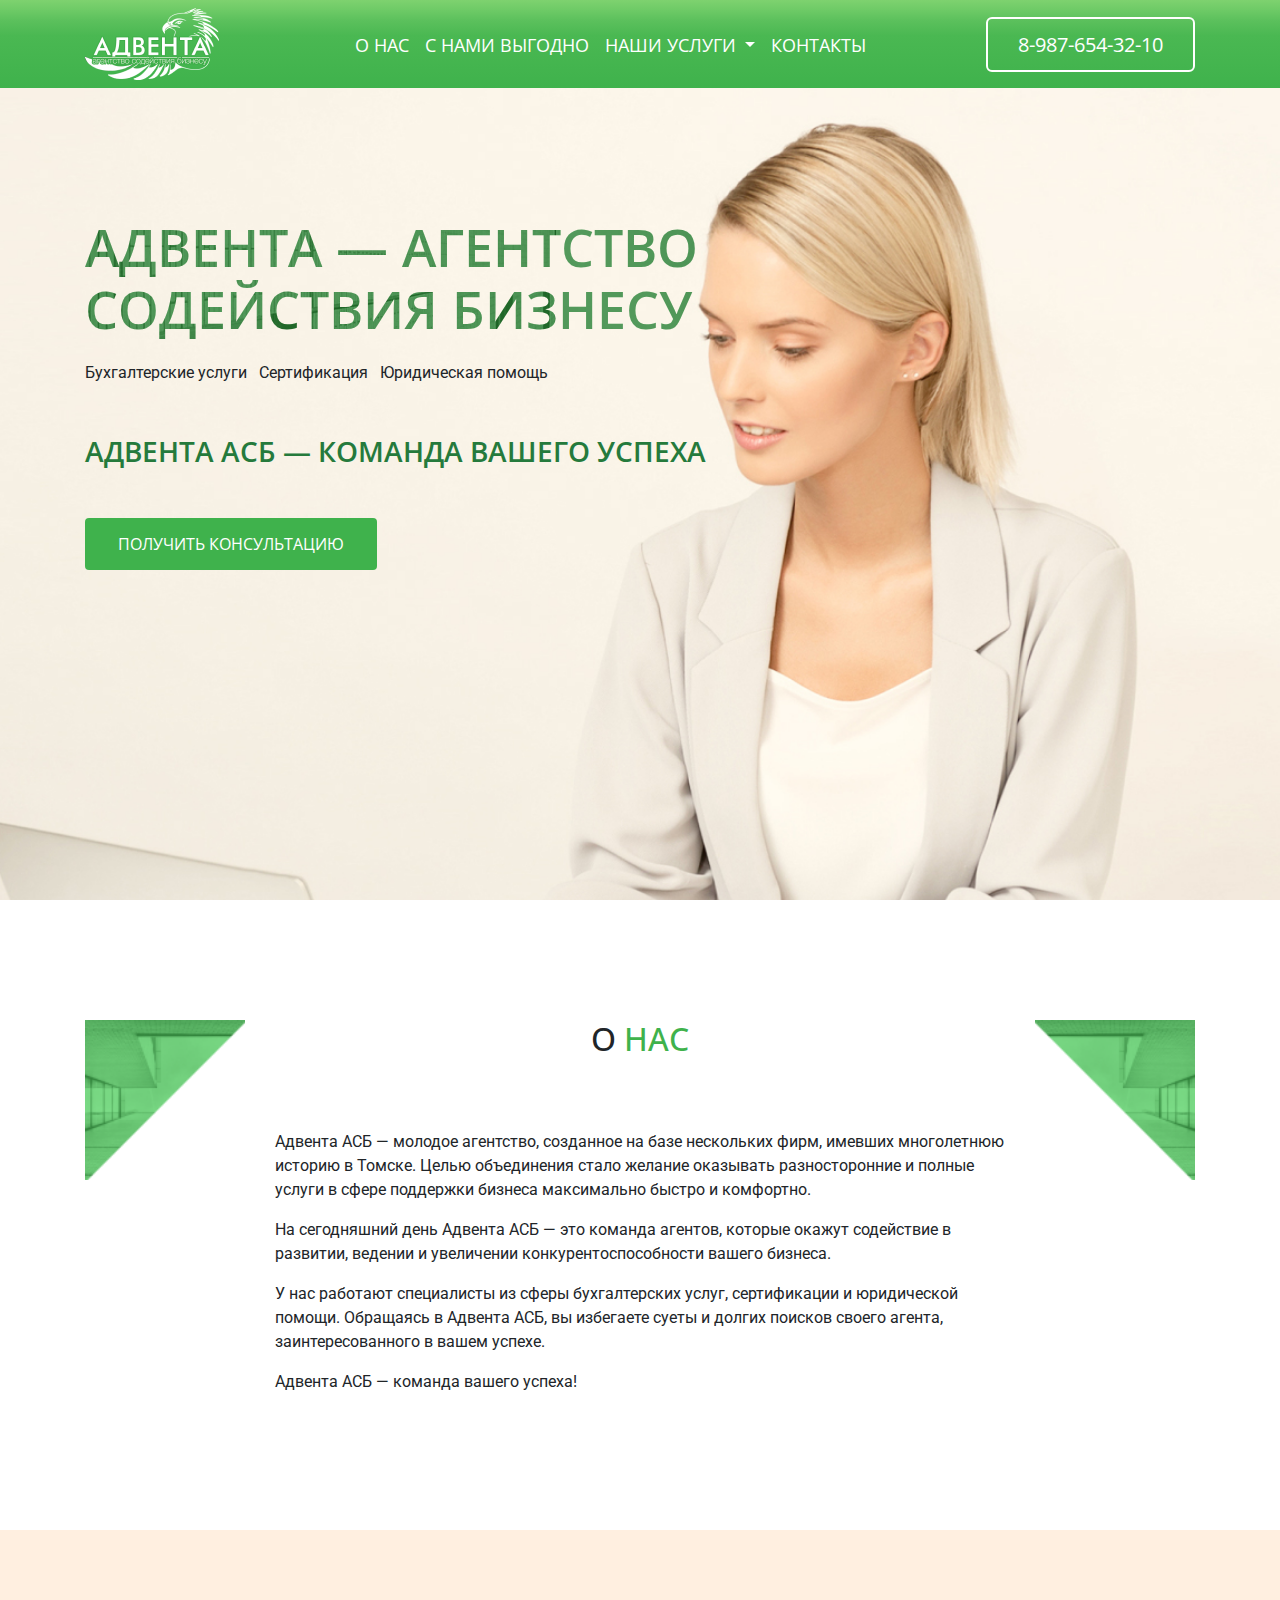
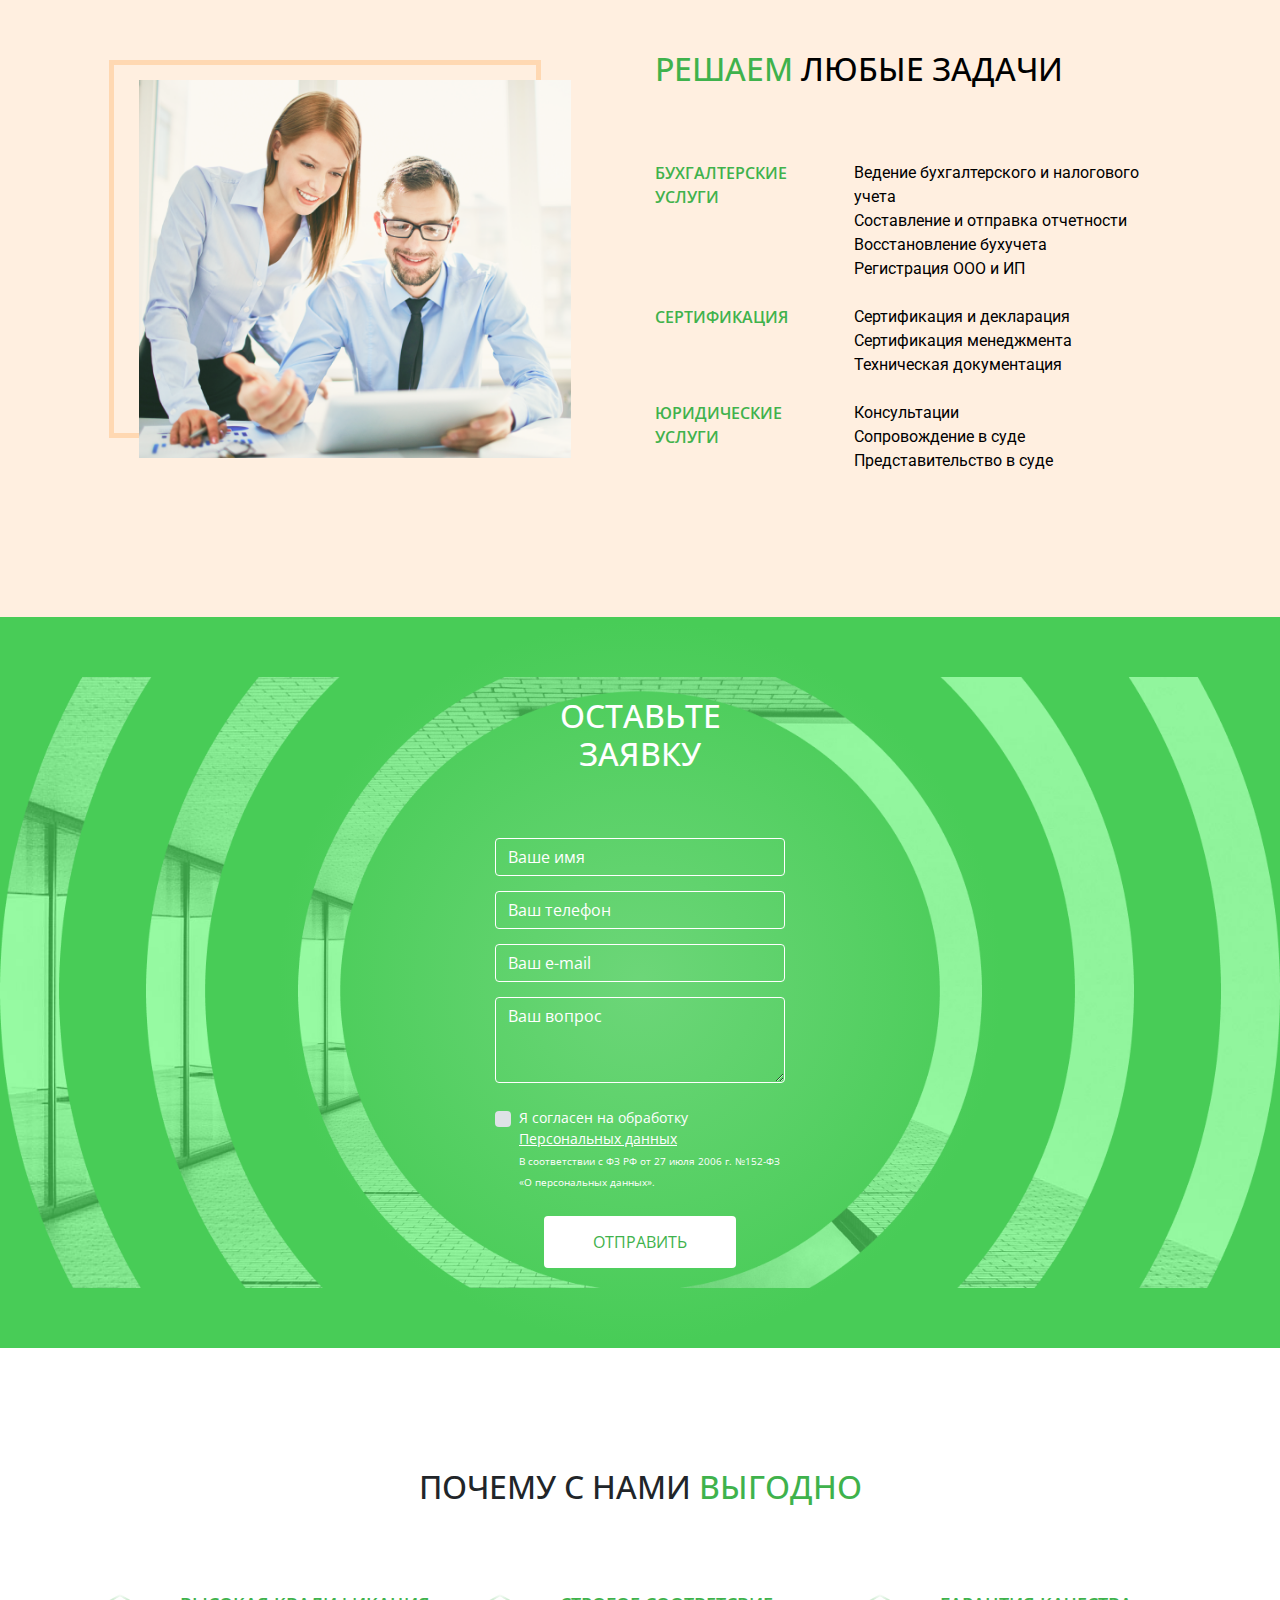
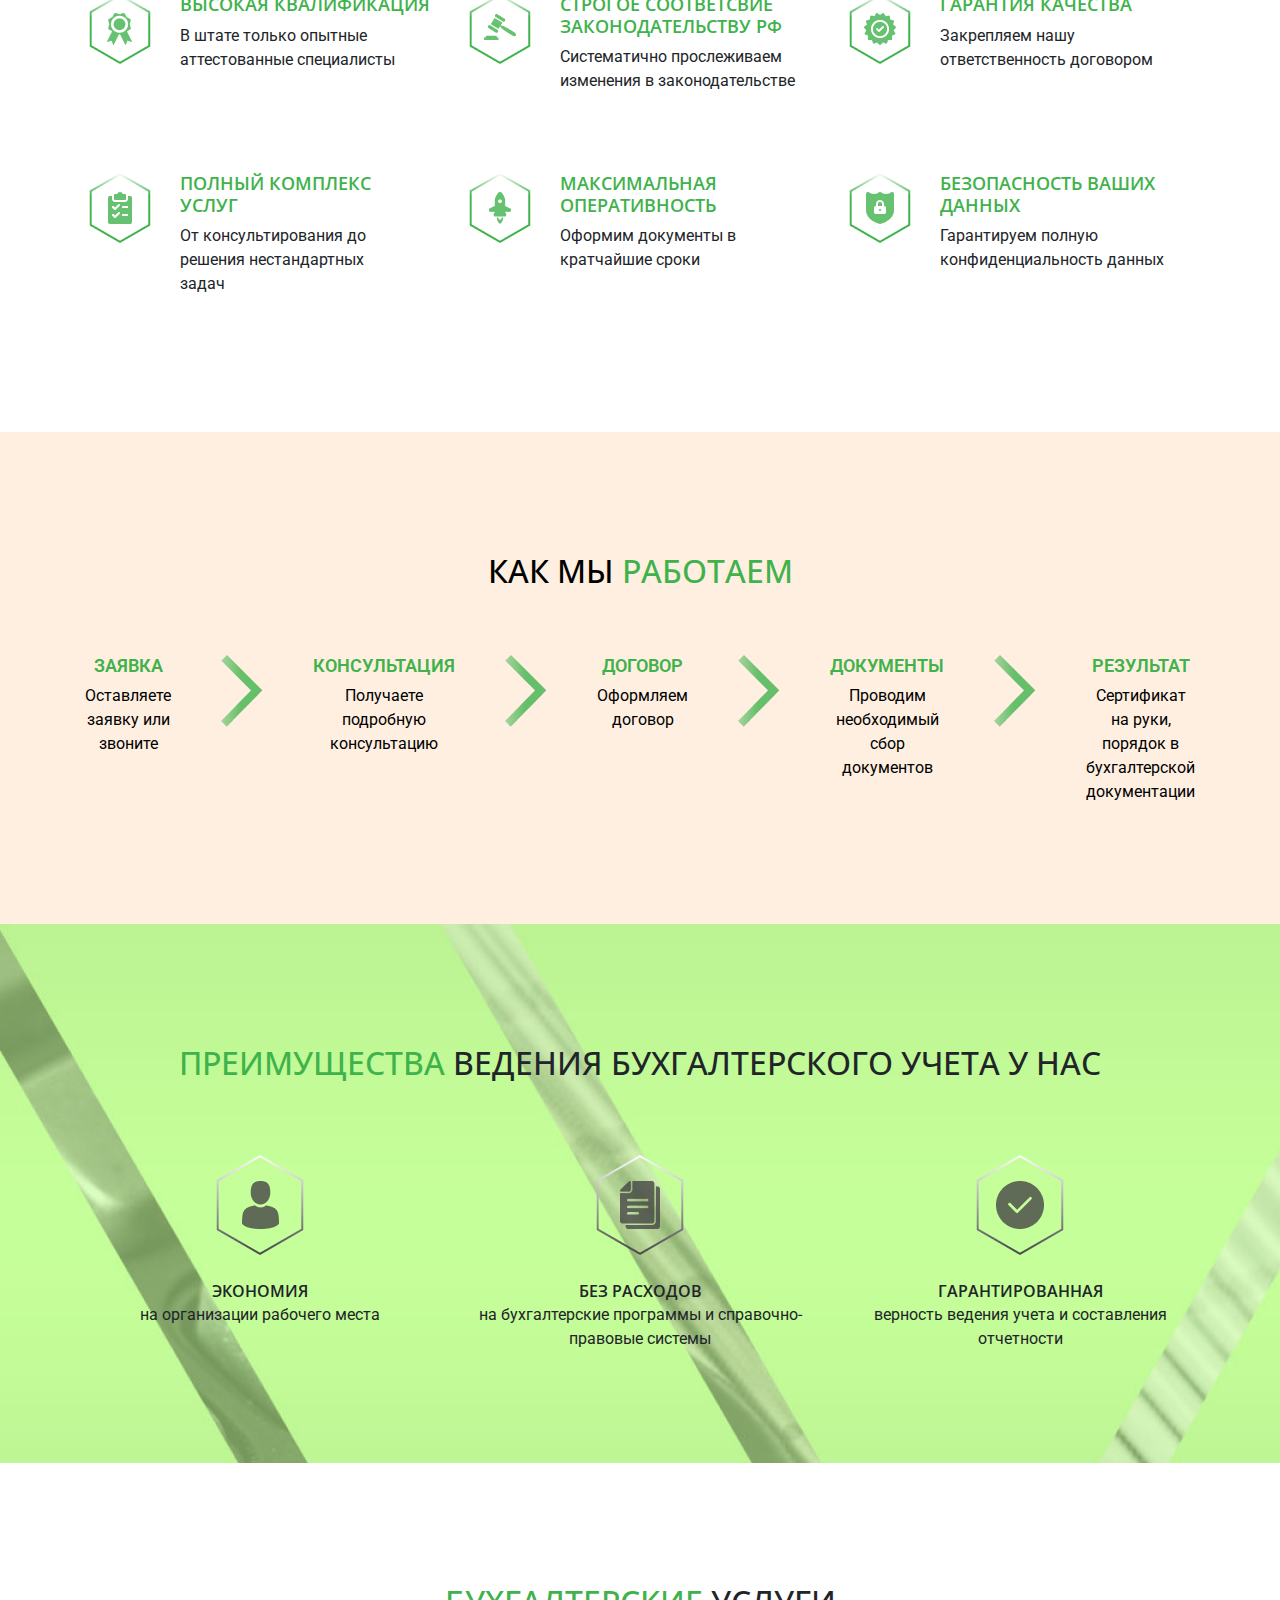
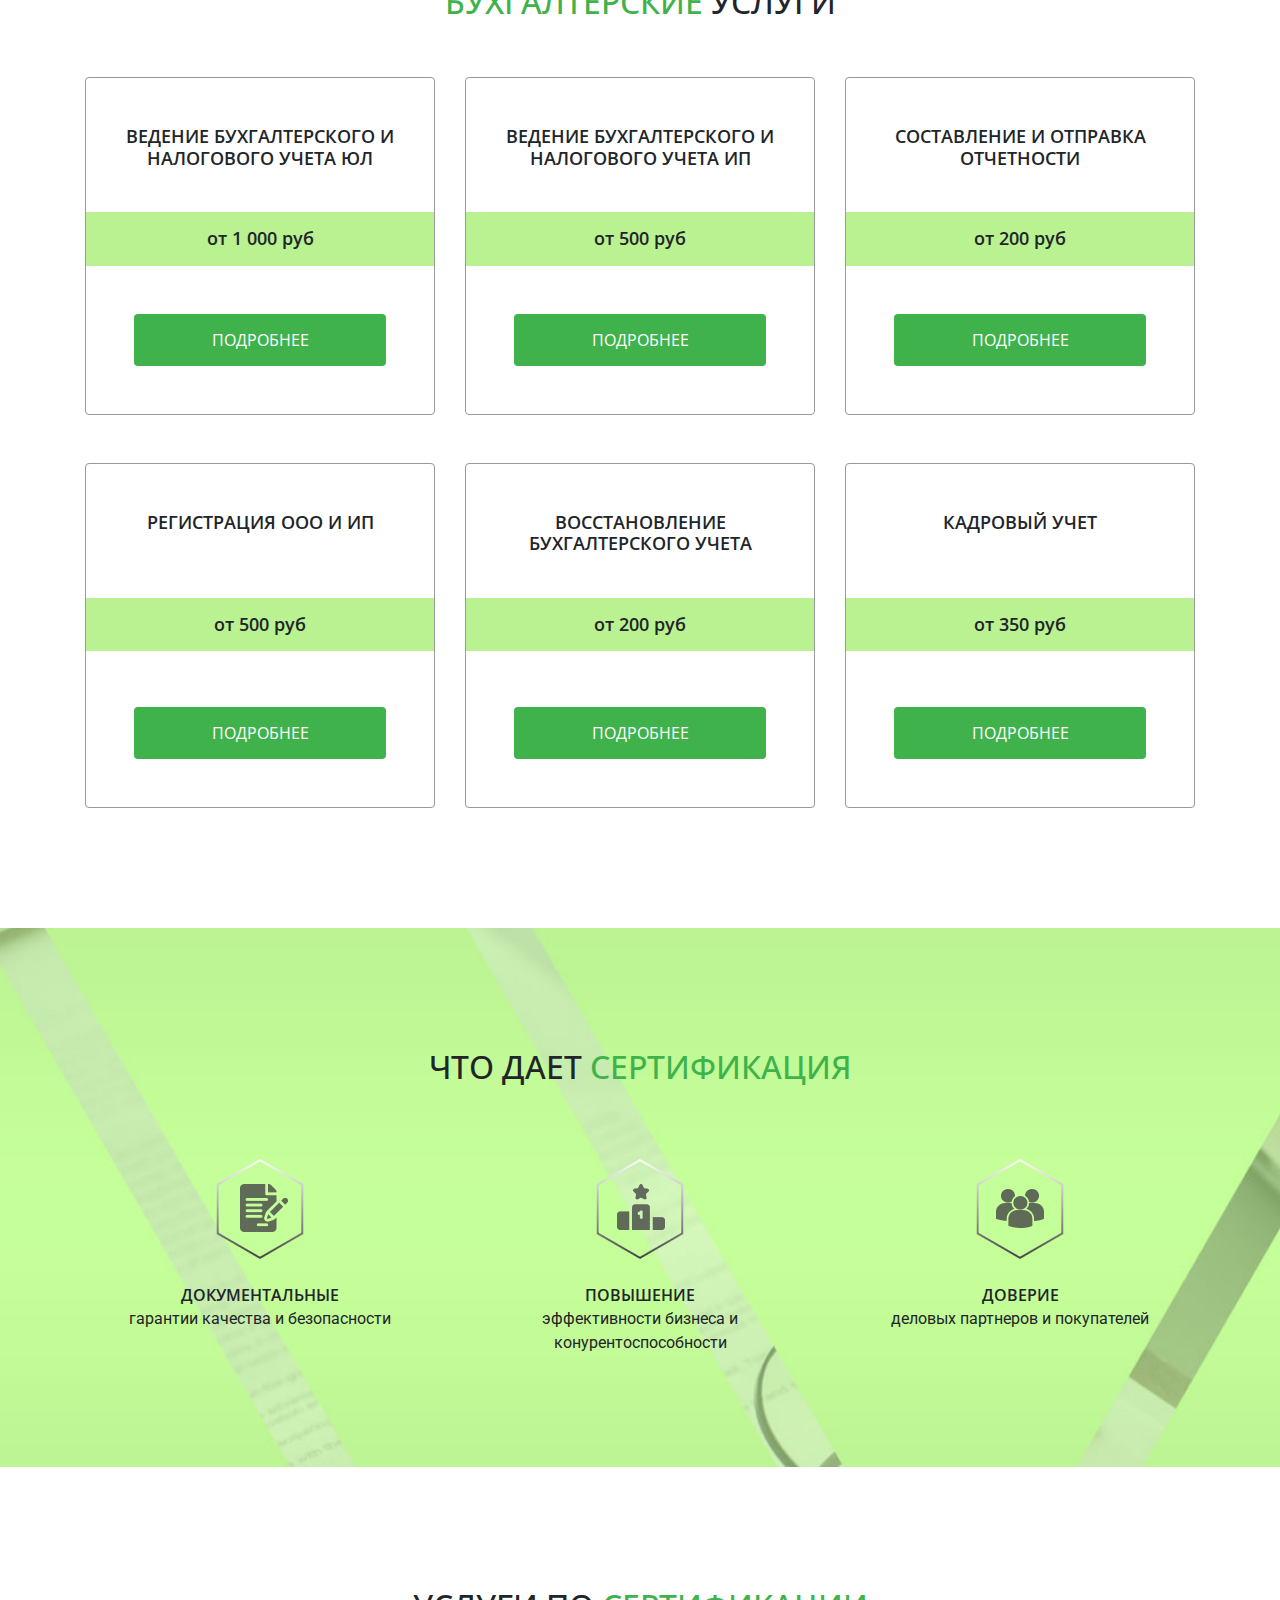
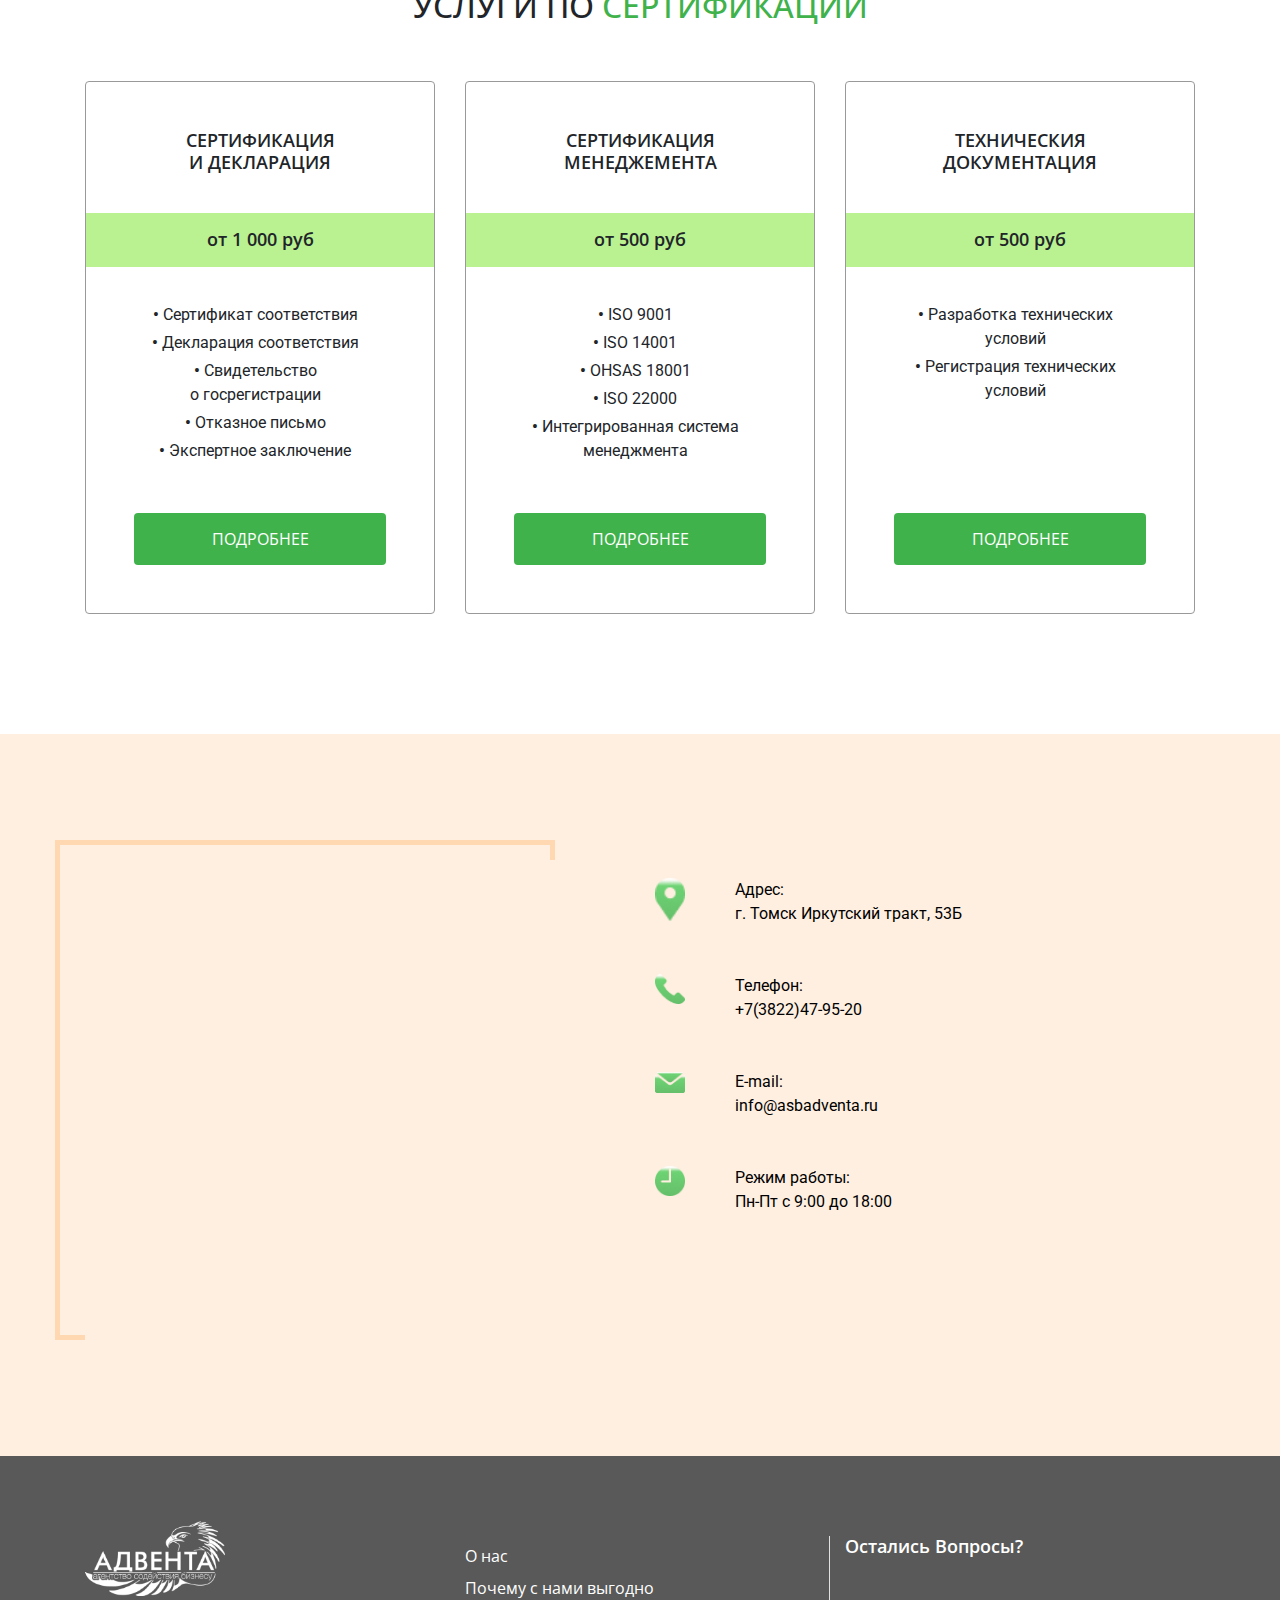
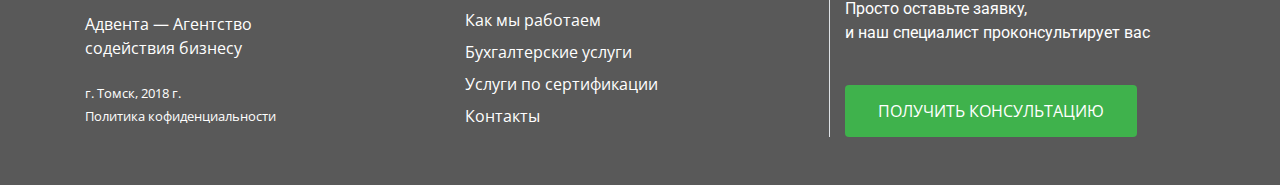
==== index.html @ 7e07d249 "design" ====
<!DOCTYPE html>
<html lang="ru">
<head>
    <meta charset="UTF-8">
    <meta name="viewport" content="width=device-width,initial-scale=0.9">
    <title>Adventa</title>
    <link href="css/bootstrap.css" rel="stylesheet" />
    <link href="css/index.css" rel="stylesheet" />
    <!--Подключение 2гис-->
    <script src="https://maps.api.2gis.ru/2.0/loader.js?pkg=full"></script>
    <script>
        var map;
        DG.then(function () {
            map = DG.map('map', {
                center: [ 56.505262,85.018929],
                zoom: 16


            });
            DG.marker([56.505269, 85.017935]).addTo(map).bindPopup('Иркутский тракт, 53Б');
        });
    </script>

</head>
<body>
    <div class="container-fluid d-inline-block index">
        <div class="header">
            <nav class="navbar navbar-expand-lg navbar-light p-0 ">
                <div class="container ">
                    <a class="navbar-brand" href="index.html"><img src="img/logo.png" alt=""></a>

                    <button class="navbar-toggler mr-5" type="button" data-toggle="collapse" data-target="#navbarSupportedContent" aria-controls="navbarSupportedContent" aria-expanded="false" aria-label="Toggle navigation">
                        <span class="navbar-toggler-icon color-white"></span>
                    </button>
                    <div class="collapse navbar-collapse navbar-expand-md pb-5 pb-lg-0 zindex-tooltip" id="navbarSupportedContent">
                        <ul class="navbar-nav m-auto nav-dropdown">
                            <li class="nav-item ml-5 ml-lg-0">
                                <a class="nav-link mt-4" href="#about">О НАС</a>
                            </li>
                            <li class="nav-item ml-5 ml-lg-0 nav-s">
                                <a class="nav-link mt-4" href="#servis">БУХГАЛТЕРСКИЕ УСЛУГИ</a>
                            </li>
                            <li class="nav-item ml-5 ml-lg-0 nav-s">
                                <a class="nav-link mt-4" href="#sertificat">УСЛУГИ ПО СЕРТИФИКАЦИИ</a>
                            </li>
                            <li class="nav-item ml-5 ml-lg-0">
                                <a class="nav-link mt-4" href="#block1">С НАМИ ВЫГОДНО</a>
                            </li>
                            <li class="nav-item dropdown ml-5 ml-lg-0 nav-l" style="padding: -10px">
                                <a class="nav-link dropdown-toggle mt-4" href="" id="navbarDropdown" role="button" data-toggle="dropdown" aria-haspopup="true" aria-expanded="false">
                                    НАШИ УСЛУГИ
                                </a>
                                <ul class="dropdown-menu multi-column columns-2 bg-green border-0">
                                    <div class="row">
                                        <div class="col-12 col-md-6">
                                            <h3 class="dropdown-header hover-green "><a class="hover-green" href="#servis">БУХГАЛТЕРСКИЕ УСЛУГИ</a></h3>
                                            <a class="dropdown-item hover-green lato" href="#servis">Ведение бухгалтерского и<br> налогового учета ЮЛ и ИП</a>
                                            <a class="dropdown-item hover-green lato" href="#servis">Составление и отправка отчетности</a>
                                            <a class="dropdown-item hover-green lato" href="#servis">Регистрация ООО и ИП</a>
                                            <a class="dropdown-item hover-green lato" href="#servis">Восстановление бухгалтерского учета</a>
                                            <a class="dropdown-item hover-green lato" href="#servis">Кадровый учет</a>
                                        </div>
                                        <div class="col-12 col-md-6">
                                            <h3 class="dropdown-header hover-green"><a class="hover-green" href="#sertificat">УСЛУГИ ПО СЕРТИФИКАЦИИ</a></h3>
                                            <a class="dropdown-item hover-green lato" href="#sertificat">Сертификация и декларация</a>
                                            <a class="dropdown-item hover-green lato" href="#sertificat">Сертификация менеджмента</a>
                                            <a class="dropdown-item hover-green lato" href="#sertificat">Техническая документация</a>
                                        </div>
                                    </div>
                                </ul>
                            </li>
                            <li class="nav-item ml-5 ml-lg-0">
                                <a class="nav-link mt-4" href="#block2">КОНТАКТЫ</a>
                            </li>
                        </ul>
                        <div class="nav-phone">
                            8-987-654-32-10
                        </div>
                    </div>
                </div>
            </nav>
        </div>

        <div class="container hero">
            <div class="align-self-center">
            <h1>АДВЕНТА — АГЕНТСТВО <br>СОДЕЙСТВИЯ БИЗНЕСУ</h1>
            <p>Бухгалтерские услуги &nbsp; Сертификация &nbsp; Юридическая помощь</p>
            <h3>АДВЕНТА АСБ — КОМАНДА ВАШЕГО УСПЕХА</h3>
                <span  id="about"></span>
            <button type="button" class="btn btn-primary " data-toggle="modal" data-target="#consultation">ПОЛУЧИТЬ КОНСУЛЬТАЦИЮ</button>
            </div>
        </div>
    </div>

    <div class="container px-main">
        <div class="row">
            <div class="col-2 disp-none"><img src="img/about-left.png" alt="" class="w-100"></div>
            <div class="col-12 col-md-8">
                <h2 class="text-center pb-5">О <span class="color-green">НАС</span></h2>
                <p class="mt-4">
                    Адвента АСБ — молодое агентство, созданное на базе нескольких фирм, имевших многолетнюю историю в Томске. Целью объединения стало желание оказывать разносторонние и полные услуги в сфере поддержки бизнеса максимально быстро и комфортно.
                </p>
                <p>
                    На сегодняшний день Адвента АСБ — это команда агентов, которые окажут содействие в развитии, ведении и увеличении конкурентоспособности вашего бизнеса.
                </p>
                <p>
                    У нас работают специалисты из сферы бухгалтерских услуг, сертификации и юридической помощи. Обращаясь в Адвента АСБ, вы избегаете суеты и долгих поисков своего агента, заинтересованного в вашем успехе.
                </p>
                <p>
                    Адвента АСБ — команда вашего успеха!
                </p>
            </div>
            <div class="col-2 disp-none"><img src="img/about-right.png" alt="" class="w-100"></div>
        </div>
    </div>

    <!--РЕШАЕМ ЛЮБЫЕ ЗАДАЧИ-->
    <div class="container-fluid px-main bg-pick">
        <div class="container">
            <div class="row">
                <div class="col col-lg-5 col-xl-6 disp-none-img text-center">
                    <img  src="img/tasks.png" alt="" class="img-shadow" style="width: 80%">
                </div>
                <div class="col text-center-md">
                    <h2 class="pb-4"><span class="color-green">РЕШАЕМ</span> ЛЮБЫЕ ЗАДАЧИ</h2>
                    <div class="row mb-4 mt-5">
                        <div class="col-xl-3 col-md-12 color-green font-medium mr-2">БУХГАЛТЕРСКИЕ УСЛУГИ</div>
                        <div class="col-xl-7 col-sm-12 col-md-10 roboto ml-5">Ведение бухгалтерского и налогового учета<br> Составление и отправка отчетности<br> Восстановление бухучета<br>
                            Регистрация ООО и ИП </div>
                    </div>
                    <div class="row mb-4">
                        <div class="col-xl-3 col-md-12 color-green font-medium mr-2">СЕРТИФИКАЦИЯ</div>
                        <div class="col-xl-7 col-sm-12 col-md-10 roboto ml-5">Сертификация и декларация<br> Сертификация менеджмента<br> Техническая документация </div>
                    </div>
                    <div class="row mb-4">
                        <div class="col-xl-3 col-md-12 color-green font-medium mr-2">ЮРИДИЧЕСКИЕ УСЛУГИ</div>
                        <div class="col-xl-7 col-sm-12 col-md-10 roboto ml-5">Консультации<br> Сопровождение в суде<br> Представительство в суде</div>
                    </div>
                </div>
            </div>
        </div>
    </div>

    <!--БУХГАЛТЕРСКИЕ УСЛУГИ мобильныя версия-->
    <div class="container text-center px-main disp-m px-0" id="servis-m">
        <h2><span class="color-green">БУХГАЛТЕРСКИЕ</span> УСЛУГИ</h2>
        <div class="accordion bg-white text-left" id="accordion-m1">
            <div class="card">
                <div class="card-header bg-white" id="heading-m1">
                    <h5 class="mb-0">
                        <a class="row p-0 btn-link " data-toggle="collapse" href="#collapse-m1" role="button" aria-expanded="false" aria-controls="collapse-m1">
                            <div class="col-7">
                                ВЕДЕНИЕ БУХГАЛТЕРСКОГО И НАЛОГОВОГО УЧЕТА ИП
                            </div>
                            <div class="col">
                                от 1 000 руб
                            </div>
                        </a>
                    </h5>
                </div>

                <div id="collapse-m1" class="collapse show" aria-labelledby="heading-m1" data-parent="#accordion-m1">
                    <div class="card-body">
                        Полный комплекс услуг, начиная от обработки первичной документации до составления налоговой и бухгалтерской отчетности. Мы практикуем индивидуальный подход к каждому клиенту.
                    </div>
                </div>
            </div>
            <div class="card">
                <div class="card-header bg-white" id="heading-m2">
                    <h5 class="mb-0">
                        <a class="row p-0 btn-link " data-toggle="collapse" href="#collapse-m2" role="button" aria-expanded="false" aria-controls="collapse-m2">
                            <div class="col-7">
                                ВЕДЕНИЕ БУХГАЛТЕРСКОГО И НАЛОГОВОГО УЧЕТА ЮЛ
                            </div>
                            <div class="col">
                                от 500 руб
                            </div>
                        </a>
                    </h5>
                </div>
                <div id="collapse-m2" class="collapse" aria-labelledby="heading-m2" data-parent="#accordion-m1">
                    <div class="card-body">
                        ИП не обязаны вести бухгалтерский и налоговый учет, но тем не менее они должны рассчитывать налоги и сдавать отчетность в налоговые органы и внебюджетные фонды. В такой ситуации ведение бухгалтерского и налогового учета значительно упрощает поставленную задачу. Кроме того ведение бухгалтерского учета позволяет оценить состояние своего бизнеса и определить уровень его доходности.
                    </div>
                </div>
            </div>
            <div class="card">
                <div class="card-header bg-white" id="heading-m3">
                    <h5 class="mb-0">
                        <a class="row p-0 btn-link " data-toggle="collapse" href="#collapse-m3" role="button" aria-expanded="false" aria-controls="collapse-m3">
                            <div class="col-7">
                                СОСТАВЛЕНИЕ И ОТПРИВЕКА ОТЧЕТНОСТИ
                            </div>
                            <div class="col">
                                от 200 руб
                            </div>
                        </a>
                    </h5>
                </div>
                <div id="collapse-m3" class="collapse" aria-labelledby="heading-m3" data-parent="#accordion-m1">
                    <div class="card-body">
                        Главным критерием, по которому налоговые органы оценивают работу организаций и индивидуальных предпринимателей, это налоговая и бухгалтерская отчетность. Наша команда поможет разобраться в сложной системе отчетов, сформировать и отправить налоговые декларации в установленные сроки.
                    </div>
                </div>
            </div>
            <div class="card">
                <div class="card-header bg-white" id="heading-m4">
                    <h5 class="mb-0">
                        <a class="row p-0 btn-link " data-toggle="collapse" href="#collapse-m4" role="button" aria-expanded="false" aria-controls="collapse-m4">
                            <div class="col-7">
                                РЕГИСТРАЦИЯ ООО И ИП
                            </div>
                            <div class="col">
                                от 500 руб
                            </div>
                        </a>
                    </h5>
                </div>
                <div id="collapse-m4" class="collapse" aria-labelledby="heading-m4" data-parent="#accordion-m1">
                    <div class="card-body">
                        Помощь в оформлении документов, подбор кодов видов деятельности, регистрация ООО и ИП в налоговом органе, первичная консультация по выбору оптимальной системы налогообложения и ведению учета.
                    </div>
                </div>
            </div>
            <div class="card">
                <div class="card-header bg-white" id="heading-m5">
                    <h5 class="mb-0">
                        <a class="row p-0 btn-link " data-toggle="collapse" href="#collapse-m5" role="button" aria-expanded="false" aria-controls="collapse-m5">
                            <div class="col-7">
                                ВОССТАНОВЛЕНИЕ БУХГАЛТЕРСКОГО УЧЕТА
                            </div>
                            <div class="col">
                                от 2 000 руб
                            </div>
                        </a>
                    </h5>
                </div>
                <div id="collapse-m5" class="collapse" aria-labelledby="heading-m3" data-parent="#accordion-m1">
                    <div class="card-body">
                        Анализ первичной документации, восстановление и обработка недостающих документов, постановка бухгалтерского учета в соответствии с действующим законодательством, проверка правильности исчисления налогов и внесение корректировок (при необходимости) в уже сданные налоговые и бухгалтерские отчеты.
                    </div>
                </div>
            </div>
            <div class="card">
                <div class="card-header bg-white" id="heading-m6">
                    <h5 class="mb-0">
                        <a class="row p-0 btn-link " data-toggle="collapse" href="#collapse-m6" role="button" aria-expanded="false" aria-controls="collapse-m6">
                            <div class="col-7">
                                КАДРОВЫЙ УЧЕТ
                            </div>
                            <div class="col">
                                от 350 руб
                            </div>
                        </a>
                    </h5>
                </div>
                <div id="collapse-m6" class="collapse" aria-labelledby="heading-m6" data-parent="#accordion-m1">
                    <div class="card-body">
                        Систематическое формирование, накопление, учет и хранение документов, связанных с трудовой деятельностью персонала. От того, насколько грамотно организован и ведется кадровый учет,                        зависит правильность начисления заработной платы, и, как следствие, налоговая нагрузка работодателя по оплате труда.
                    </div>
                </div>
            </div>
        </div>
        <button type="button" class="btn btn-primary mx-auto mt-4" data-toggle="modal" data-target="#consultation">ОСТАВИТЬ ЗАЯВКУ</button>
    </div>

    <!--УСЛУГИ ПО СЕРТИФИКАЦИИ мобильныя версия-->
    <div class="container text-center px-main disp-m px-0" id="sertificat-m">
        <h2>УСЛУГИ ПО <span class="color-green">СЕРТИФИКАЦИИ</span></h2>
        <div class="accordion bg-white text-left" id="accordion-m2">
            <div class="card">
                <a class="p-0 btn-link " data-toggle="collapse" href="#collapse-m21" role="button" aria-expanded="false" aria-controls="collapse-m21">
                    <div class="card-header bg-white" id="heading-m21">
                        <h5 class="row mb-0">
                             <div class="col-7">
                                    СЕРТИФИКАЦИЯ И ДИКЛОРАЦИЯ
                                </div>
                                <div class="col">
                                    от 6 000 руб
                                </div>
                        </h5>
                    </div>
                </a>
                <div id="collapse-m21" class="collapse show sert-m" aria-labelledby="heading-m21" data-parent="#accordion-m2">

                        <div class="card">
                            <a class="p-0 btn-link " data-toggle="collapse" href="#collapse-m22" role="button" aria-expanded="false" aria-controls="collapse-m22">
                                <div class="card-header bg-white" id="heading-m22">
                                    <h5 class="row mb-0">
                                        <div class="col-7">
                                            СЕРТИФИКАТ СООТВЕТСТВИЯ
                                        </div>
                                        <div class="col">
                                            от 10 000 руб
                                        </div>
                                    </h5>
                                </div>
                            </a>
                            <div id="collapse-m22" class="collapse" aria-labelledby="heading-m22" >
                                <div class="card-body">

                                    <div class="row">
                                        <div class="col-7">Оборудование</div>
                                        <div class="col"> от 25 000 руб</div>
                                    </div>
                                    <div class="row">
                                        <div class="col-7">Техника (бытовая, электрика)</div>
                                        <div class="col"> от 25 000 руб</div>
                                    </div>
                                    <div class="row">
                                        <div class="col-7">Игрушки</div>
                                        <div class="col"> от 19 000 руб</div>
                                    </div>
                                    <div class="row">
                                        <div class="col-7">Одежда</div>
                                        <div class="col"> от 18 000 руб</div>
                                    </div>
                                </div>
                            </div>
                        </div>
                        <div class="card">
                            <a class="p-0 btn-link " data-toggle="collapse" href="#collapse-m23" role="button" aria-expanded="false" aria-controls="collapse-m23">
                                <div class="card-header bg-white" id="heading-m23">
                                    <h5 class="row mb-0">
                                        <div class="col-7">
                                            ДЕКЛАРАЦИЯ СООТВЕТСТВИЯ
                                        </div>
                                        <div class="col">
                                            от 6 000 руб
                                        </div>
                                    </h5>
                                </div>
                            </a>
                            <div id="collapse-m23" class="collapse" aria-labelledby="heading-m23">
                                <div class="card-body">
                                    <div class="row">
                                        <div class="col-7">Оборудование</div>
                                        <div class="col"> от 9 500 руб</div>
                                    </div>
                                    <div class="row">
                                        <div class="col-7">Техника (бытовая, электрика)</div>
                                        <div class="col"> от 9 500 руб</div>
                                    </div>
                                    <div class="row">
                                        <div class="col-7">Мебель</div>
                                        <div class="col"> от 10 000 руб</div>
                                    </div>
                                    <div class="row">
                                        <div class="col-7">Одежда</div>
                                        <div class="col"> от 8 500 руб</div>
                                    </div>
                                    <div class="row">
                                        <div class="col-7">Упаковка</div>
                                        <div class="col"> от 8 500 руб</div>
                                    </div>
                                    <div class="row">
                                        <div class="col-7">Посуда</div>
                                        <div class="col"> от 6 000 руб</div>
                                    </div>
                                    <div class="row">
                                        <div class="col-7">Хозяйственно-бытовые товары</div>
                                        <div class="col"> от 6 000 руб</div>
                                    </div>
                                    <div class="row">
                                        <div class="col-7">Косметика</div>
                                        <div class="col"> от 9 500 руб</div>
                                    </div>
                                    <div class="row">
                                        <div class="col-7">Пищевая продукция</div>
                                        <div class="col"> от 8 000 руб</div>
                                    </div>
                                </div>
                            </div>
                        </div>
                        <div class="card">
                            <a class="p-0 btn-link ">
                                <div class="card-header bg-white" id="heading-m24">
                                    <h5 class="row mb-0">
                                        <div class="col-7">
                                            СВИДЕТЕЛЬСТВОО ГОСУДАРСТВЕННОЙ РЕГИСТРАЦИИ
                                        </div>
                                        <div class="col">
                                            от 24 000 руб
                                        </div>
                                    </h5>
                                </div>
                            </a>
                        </div>
                        <div class="card">
                            <a class="p-0 btn-link ">
                                <div class="card-header bg-white" id="heading-m25">
                                    <h5 class="row mb-0">
                                        <div class="col-7">
                                            ОТКАЗНОЕ ПИСЬМО
                                        </div>
                                        <div class="col">
                                            от 10 000 руб
                                        </div>
                                    </h5>
                                </div>
                            </a>
                        </div>
                        <div class="card">
                            <a class="p-0 btn-link " >
                                <div class="card-header bg-white" id="heading-m26">
                                    <h5 class="row mb-0">
                                        <div class="col-7">
                                            ЭКСПЕРТНОЕ ЗАКЛЮЧЕНИЕ
                                        </div>
                                        <div class="col">
                                            от 15 000 руб
                                        </div>
                                    </h5>
                                </div>
                            </a>
                        </div>
                    </div>
            </div>

            <div class="card">
                <a class="p-0 btn-link " data-toggle="collapse" href="#collapse-m27" role="button" aria-expanded="false" aria-controls="collapse-m27">
                    <div class="card-header bg-white" id="heading-m27">
                        <h5 class="mb-0 row">
                                <div class="col-7">
                                    СЕРТИФИКАЦИЯ МЕНЕДЖМЕНТА
                                </div>
                                <div class="col">
                                    от 12 500 руб
                                </div>
                        </h5>
                    </div>
                </a>
                <div id="collapse-m27" class="collapse" aria-labelledby="heading-m27" data-parent="#accordion-m2">
                    <div class="card-body">

                    </div>
                </div>
            </div>
            <div class="card">
                <a class=" p-0 btn-link " data-toggle="collapse" href="#collapse-m28" role="button" aria-expanded="false" aria-controls="collapse-m28">
                    <div class="card-header bg-white" id="heading-m28">
                        <h5 class="mb-0 row">
                                <div class="col-7">
                                    ТЕХНИЧЕСКАЯ ДОКУМЕНТАЦИЯ
                                </div>
                                <div class="col">
                                    от 9 500 руб
                                </div>
                        </h5>
                    </div>
                </a>
                <div id="collapse-m28" class="collapse" aria-labelledby="heading-m26" data-parent="#accordion-m2">
                    <div class="card-body">
                        <div class="row">
                            <div class="col-7">Разработка технических условий</div>
                            <div class="col"> от 9 500 руб</div>
                        </div>
                        <div class="row">
                            <div class="col-7">Регистрация технических условий</div>
                            <div class="col"> от 12 000 руб</div>
                        </div>
                    </div>
                </div>
            </div>
        </div>
        <button type="button" class="btn btn-primary mx-5 mt-4" data-toggle="modal" data-target="#consultation">ОСТАВИТЬ ЗАЯВКУ</button>
    </div>

    <!--ОСТАВЬТЕ ЗАЯВКУ-->
    <div class="container-fluid request p-0 disp-none" >
        <div class="cont">
            <div class="row justify-content-around text-center m-0">
                <div class=" col-md-5 col-xl-3 col-8">
                    <h2 class="pb-5">ОСТАВЬТЕ ЗАЯВКУ</h2>
                    <form class="mt-3" action="handler.php" method="post" id="request">
                        <input type="name" placeholder="Ваше имя" class="form-control" name="name" form="request" pattern="^[A-Za-zА-Яа-яЁё]{2,}">
                        <input type="tel" placeholder="Ваш телефон" class="form-control" name="tel" form="request" pattern="^[0-9+]{12}" >
                        <input type="email" placeholder="Ваш e-mail" class="form-control" name="email" form="request" >
                        <textarea class="form-control" placeholder="Ваш вопрос" rows="3" name="comment" form="request" pattern="^[A-Za-zА-Яа-яЁё]+$"></textarea>
                        <div class="custom-control custom-checkbox mt-4 text-left">
                            <input type="checkbox" class="custom-control-input" id="customCheck1">
                            <label class="custom-control-label" for="customCheck1">
                                Я согласен на обработку <a href="privacy-policy.html">Персональных данных</a><br>
                                <small style="font-size: 10px !important">В соответствии с ФЗ РФ от 27 июля 2006 г. №152-ФЗ «О персональных данных».</small>
                                </label>
                        </div><span id="block1"></span>
                        <input type="submit" class="btn btn-light mt-4 px-5" value="ОТПРАВИТЬ" style="padding:13px 100px ">
                    </form>
                </div>
            </div>
        </div>
    </div>

    <!--ПОЧЕМУ С НАМИ-->
    <div class="container text-center px-main"  >
        <h2 class="pb-3">ПОЧЕМУ С НАМИ <span class="color-green">ВЫГОДНО</span></h2>
        <div class="row text-left">
            <div class="col-12 col-md-4  mt-5 pt-3">
                <div class="row">
                    <div class="col-2 col-md-5 col-lg-3">
                        <img src="img/icon-1.png" class="float-left" alt="">
                    </div>
                    <div class="col-9 col-md-12 col-lg-9">
                        <h5 class="color-green">ВЫСОКАЯ КВАЛИФИКАЦИЯ</h5>
                        <p class="roboto"> В штате только опытные аттестованные специалисты</p>
                    </div>
                </div>
            </div>
            <div class="col-12 col-md-4  mt-5 pt-3 ">
                <div class="row">
                    <div class="col-2 col-md-5 col-lg-3">
                        <img src="img/icon-2.png" alt="">
                    </div>
                    <div class="col-9 col-md-12 col-lg-9">
                        <h5 class="color-green">СТРОГОЕ СООТВЕТСВИЕ ЗАКОНОДАТЕЛЬСТВУ РФ</h5>
                        <p class="roboto">Систематично прослеживаем изменения в законодательстве</p>
                    </div>
                </div>
            </div>
            <div class="col-12 col-md-4  mt-5 pt-3">
                <div class="row">
                    <div class="col-2 col-md-5 col-lg-3">
                        <img src="img/icon-3.png" alt="">
                    </div>
                    <div class="col-9 col-md-12 col-lg-9">
                        <h5 class="color-green">ГАРАНТИЯ КАЧЕСТВА</h5>
                        <p class="roboto">Закрепляем нашу ответственность договором</p>
                    </div>
                </div>
            </div>
        </div>

        <div class="row  text-left">
            <div class="col-12 col-md-4 mt-5 pt-3">
                <div class="row">
                    <div class="col-2 col-md-5 col-lg-3">
                        <img src="img/icon-4.png" alt="">
                    </div>
                    <div class="col-9 col-md-12 col-lg-7">
                        <h5 class="color-green">ПОЛНЫЙ КОМПЛЕКС УСЛУГ</h5>
                        <p class="roboto">От консультирования до решения нестандартных задач</p>
                    </div>
                </div>
            </div>
            <div class="col-12 col-md-4  mt-5 pt-3">
                <div class="row">
                    <div class="col-2 col-md-5 col-lg-3">
                        <img src="img/icon-5.png" alt="">
                    </div>
                    <div class="col-9 col-md-12 col-lg-9">
                        <h5 class="color-green">МАКСИМАЛЬНАЯ ОПЕРАТИВНОСТЬ</h5>
                        <p class="roboto">Оформим документы в кратчайшие сроки</p>
                    </div>
                </div>
            </div>
            <div class="col-12 col-md-4  mt-5 pt-3">
                <div class="row">
                    <div class="col-2 col-md-5 col-lg-3">
                        <img src="img/icon-6.png" alt="">
                    </div>
                    <div class="col-9 col-md-12 col-lg-9">
                        <h5 class="color-green">БЕЗОПАСНОСТЬ ВАШИХ ДАННЫХ</h5>
                        <p class="roboto">Гарантируем полную конфиденциальность данных</p>
                    </div>
                </div>
            </div>
        </div>
    </div>

    <!-- как мы работаем -->
    <div class="container-fluid bg-pick how px-main" id="how">
        <div class="container text-center">
            <h2>КАК МЫ <span class="color-green">РАБОТАЕМ</span></h2>
            <div class="row mt-5 roboto">
                <div class="col-12 col-md mt-3">
                    <h5 class="color-green">
                        ЗАЯВКА
                    </h5>
                    Оставляете заявку или звоните
                </div>
                <div class="col-12 col-md mt-3">
                    <img src="img/how-work.png" alt="">
                </div>
                <div class="col-12 col-md mt-3">
                    <h5 class="color-green">
                        КОНСУЛЬТАЦИЯ
                    </h5>
                    Получаете подробную консультацию
                </div>
                <div class="col-12 col-md mt-3">
                    <img src="img/how-work.png" alt="">
                </div>
                <div class="col-12 col-md mt-3">
                    <h5 class="color-green">
                        ДОГОВОР
                    </h5>
                    Оформляем договор
                </div>
                <div class="col-12 col-md mt-3">
                    <img src="img/how-work.png" alt="">
                </div>
                <div class="col-12 col-md col-lg-5 col-xl mt-3">
                    <h5 class="color-green">
                        ДОКУМЕНТЫ
                    </h5>
                    Проводим необходимый сбор документов
                </div>
                <div class="col-12 col-md mt-3">
                    <img src="img/how-work.png" alt="">
                </div>
                <div class="col-12 col-md mt-3">
                    <h5 class="color-green">
                        РЕЗУЛЬТАТ
                    </h5>
                    Сертификат на руки, порядок в бухгалтерской документации
                </div>
            </div>
        </div>
    </div>

    <!--ПРЕИМУЩЕСТВА ВЕДЕНИЯ БУХГАЛТЕРСКОГО УЧЕТА У НАС-->
    <div class="container-fluid advantages disp-none py-5">
        <div class="container text-center py-5 ">
            <h2 class="pt-4 pb-0"><span class="color-green">ПРЕИМУЩЕСТВА</span> ВЕДЕНИЯ БУХГАЛТЕРСКОГО УЧЕТА У НАС</h2>
            <div class="row justify-content-around mt-5 font-medium">
                <div class="col-4">
                    <img src="img/calc-icon-1.png" class="d-block m-auto py-4" alt="">
                    ЭКОНОМИЯ<br> <p class="roboto font-reg">на организации рабочего места</p>
                </div>
                <div class="col-4">
                    <img src="img/calc-icon-2.png" class="d-block m-auto py-4" alt="">
                    БЕЗ РАСХОДОВ<br> <p class="roboto font-reg">на бухгалтерские программы и справочно-правовые системы</p>
                </div>
                <div class="col-4 ">
                    <img src="img/calc-icon-3.png" class="d-block m-auto py-4" alt="">
                    ГАРАНТИРОВАННАЯ<br> <p class="roboto font-reg">верность ведения учета и составления отчетности</p>
                </div>
            </div>
        </div>
    </div>

    <!--БУХГАЛТЕРСКИЕ УСЛУГИ-->
    <div class="container text-center px-main disp-none sertificat" id="servis">
        <h2><span class="color-green pb-3">БУХГАЛТЕРСКИЕ</span> УСЛУГИ</h2>
        <div class="row justify-content-around ">
            <div class="col-12 col-md-8 col-lg-5 col-xl-4 mt-5">
                <div class="card">
                    <h5 class="card-title mt-5 " style="height: 50px; margin-bottom:36px;">ВЕДЕНИЕ БУХГАЛТЕРСКОГО И НАЛОГОВОГО УЧЕТА ЮЛ</h5>
                    <h5 class="bg-green pt-3 pb-3">от 1 000 руб</h5>
                    <button type="button" class="btn btn-primary mx-5 mb-5" style="margin-top:40px" data-toggle="modal" data-target="#Accounting2"  onclick="stratification2(1);">
                        ПОДРОБНЕЕ
                    </button>
                </div>
            </div>
            <div class="col-12 col-md-8 col-lg-5 col-xl-4 mt-5">
                <div class="card">
                    <h5 class="card-title mt-5" style="height: 50px; margin-bottom:36px;">ВЕДЕНИЕ БУХГАЛТЕРСКОГО И НАЛОГОВОГО УЧЕТА ИП</h5>
                    <h5 class="bg-green pt-3 pb-3">от 500 руб</h5>
                    <button type="button" class="btn btn-primary mx-5 mb-5" style="margin-top:40px"  data-toggle="modal" data-target="#Accounting2"  onclick="stratification2(2);">
                        ПОДРОБНЕЕ
                    </button>
                </div>
            </div>
            <div class="col-12 col-md-8 col-lg-5 col-xl-4 mt-5">
                <div class="card">
                    <h5 class="card-title mt-5" style="height: 50px; margin-bottom:36px;">СОСТАВЛЕНИЕ И ОТПРАВКА ОТЧЕТНОСТИ</h5>
                    <h5 class="bg-green pt-3 pb-3">от 200 руб</h5>
                    <button type="button" class="btn btn-primary mx-5 mb-5" style="margin-top:40px" data-toggle="modal" data-target="#Accounting2"  onclick="stratification2(3);">
                        ПОДРОБНЕЕ
                    </button>
                </div>
            </div>
            <div class="col-12 col-md-8 col-lg-5 col-xl-4 mt-5">
                <div class="card">
                    <h5 class="card-title mt-5" style="height: 50px; margin-bottom:36px;">РЕГИСТРАЦИЯ ООО И ИП</h5>
                    <h5 class="bg-green pt-3 pb-3">от 500 руб</h5>
                    <button type="button" class="btn btn-primary m-5 mb-5" style="margin-top:40px" data-toggle="modal" data-target="#Accounting2"  onclick="stratification2(4);">
                        ПОДРОБНЕЕ
                    </button>
                </div>
            </div>
            <div class="col-12 col-md-8 col-lg-5 col-xl-4 mt-5">
                <div class="card">
                    <h5 class="card-title mt-5" style="height: 50px; margin-bottom:36px;">ВОССТАНОВЛЕНИЕ<br> БУХГАЛТЕРСКОГО УЧЕТА</h5>
                    <h5 class="bg-green pt-3 pb-3">от 200 руб</h5>
                    <button type="button" class="btn btn-primary m-5 mb-5" style="margin-top:40px" data-toggle="modal" data-target="#Accounting2"  onclick="stratification2(5);">
                        ПОДРОБНЕЕ
                    </button>
                </div>
            </div>
            <div class="col-12 col-md-8 col-lg-5 col-xl-4 mt-5">
                <div class="card">
                    <h5 class="card-title mt-5" style="height: 50px; margin-bottom:36px;">КАДРОВЫЙ УЧЕТ</h5>
                    <h5 class="bg-green pt-3 pb-3">от 350 руб</h5>
                    <button type="button" class="btn btn-primary m-5" style="margin-top:40px" data-toggle="modal" data-target="#Accounting2"  onclick="stratification2(6);">
                        ПОДРОБНЕЕ
                    </button>
                </div>
            </div>
        </div>
    </div>

    <!--ЧТО ДАЕТ СЕРТИФИКАЦИЯ-->
    <div class="container-fluid sert disp-none  py-5">
        <div class="container text-center py-5">
            <h2 class="pt-4 pb-0">ЧТО ДАЕТ <span class="color-green">СЕРТИФИКАЦИЯ</span></h2>
            <div class="row justify-content-around mt-5 font-medium">
                <div class="col-4">
                    <img src="img/sert-icon-1.png" class="d-block m-auto py-4" alt="">
                    ДОКУМЕНТАЛЬНЫЕ<br> <p class="roboto font-reg">гарантии качества и безопасности</p>
                </div>
                <div class="col-4">
                    <img src="img/sert-icon-2.png" class="d-block m-auto py-4" alt="">
                    ПОВЫШЕНИЕ<br> <p class="roboto font-reg">эффективности бизнеса и конурентоспособности</p>
                </div>
                <div class="col-4">
                    <img src="img/sert-icon-3.png" class="d-block m-auto py-4" alt="">
                    ДОВЕРИЕ<br> <p class="roboto font-reg">деловых партнеров и покупателей</p>
                </div>
            </div>
        </div>
    </div>

    <!--УСЛУГИ ПО СЕРТИФИКАЦИИ-->
    <div class="container text-center px-main disp-none sertificat" id="sertificat">
        <h2>УСЛУГИ ПО <span class="color-green  pb-3">СЕРТИФИКАЦИИ</span></h2>
        <div class="row justify-content-around">
            <div class="col-12 col-md-8 col-lg-5 col-xl-4 mt-5">
                <div class="card">
                    <h5 class="card-title mt-5 mb-4">СЕРТИФИКАЦИЯ<br> И ДЕКЛАРАЦИЯ</h5>
                    <h5 class="bg-green pt-3 pb-3 my-3">от 1 000 руб</h5>
                    <ul class="spec mt-3 roboto">
                        <li class="mt-1" style="margin-left: -50px"><span class="font-weight-bold">•</span> Сертификат соответствия</li>
                        <li class="mt-1" style="margin-left: -50px"><span class="font-weight-bold">•</span> Декларация соответствия</li>
                        <li class="mt-1" style="margin-left: -50px"><span class="font-weight-bold">•</span> Свидетельство<br> о госрегистрации</li>
                        <li class="mt-1" style="margin-left: -50px"><span class="font-weight-bold">•</span> Отказное письмо</li>
                        <li class="mt-1" style="margin-left: -50px"><span class="font-weight-bold">•</span> Экспертное заключение</li>
                    </ul>
                    <button type="button" class="btn btn-primary mx-5 mb-5 mt-5" data-toggle="modal" data-target="#Accounting-services" onclick="stratification(1)">ПОДРОБНЕЕ</button>
                </div>
            </div>
            <div class="col-12 col-md-8 col-lg-5 col-xl-4 mt-5">
                <div class="card">
                    <h5 class="card-title mt-5 mb-4">СЕРТИФИКАЦИЯ<br> МЕНЕДЖЕМЕНТА</h5>
                    <h5 class="bg-green pt-3 pb-3 my-3">от 500 руб</h5>
                    <ul class="spec mt-3 roboto">
                        <li class="mt-1" style="margin-left: -50px"><span class="font-weight-bold">•</span> ISO 9001</li>
                        <li class="mt-1" style="margin-left: -50px"><span class="font-weight-bold">•</span> ISO 14001</li>
                        <li class="mt-1" style="margin-left: -50px"><span class="font-weight-bold">•</span> OHSAS 18001</li>
                        <li class="mt-1" style="margin-left: -50px"><span class="font-weight-bold">•</span> ISO 22000</li>
                        <li class="mt-1" style="margin-left: -50px"><span class="font-weight-bold">•</span> Интегрированная система<br> менеджмента</li>
                    </ul>
                    <button type="button" class="btn btn-primary mx-5 mb-5 mt-5" data-toggle="modal" data-target="#Accounting-services" onclick="stratification(2)">ПОДРОБНЕЕ</button>
                </div>
            </div>
            <div class="col-12 col-md-8 col-lg-5 col-xl-4 mt-5">
                <div class="card">
                    <h5 class="card-title mt-5 mb-4">ТЕХНИЧЕСКИЯ<br> ДОКУМЕНТАЦИЯ</h5>
                    <h5 class="bg-green pt-3 pb-3 my-3">от 500 руб</h5>
                    <ul class="spec mt-3 roboto">
                        <li class="mt-1" style="margin-left: -50px"><span class="font-weight-bold">•</span> Разработка технических<br> условий</li>
                        <li class="mt-1" style="margin-left: -50px"><span class="font-weight-bold">•</span> Регистрация технических<br> условий</li>
                    </ul>
                    <button type="button" class="btn btn-primary mx-5 mb-5 mt-5" data-toggle="modal" data-target="#Accounting-services" onclick="stratification(3)">ПОДРОБНЕЕ</button>
                </div>
            </div>
        </div>
    </div>

    <!--КОНТАКТЫ-->
    <div class="container-fluid bg-pick-map" id="block2">
        <div class="container pt-5 pb-5">
            <div class="row py-5">
                <div class=" col-8 col-xl-6 disp-none-img">
                    <div class="img-shadow" style="width:500px; height:500px">
                        <div id="map" style="width:500px; height:500px"></div>
                    </div>
                </div>
                <div class="col map roboto">
                    <div class="row mt-5">
                        <div class="col-2">
                            <img src="img/map-icon-1.png" alt="">
                        </div>
                        Адрес:<br> г. Томск Иркутский тракт, 53Б
                    </div>
                    <div class="row mt-5">
                        <div class="col-2">
                        <img src="img/map-icon-2.png" alt="">
                        </div>
                        Телефон:<br> +7(3822)47-95-20
                    </div>
                    <div class="row mt-5">
                        <div class="col-2">
                        <img src="img/map-icon-3.png" alt="">
                        </div>
                        E-mail:<br> info@asbadventa.ru
                    </div>
                    <div class="row mt-5">
                        <div class="col-2">
                        <img src="img/map-icon-4.png" alt="">
                        </div>
                        Режим работы:<br> Пн-Пт с 9:00 до 18:00
                    </div>
                </div>

            </div>
        </div>
    </div>

    <!--FOOTER-->
    <div class="container-fluid px-main pb-5 footer ">
        <div class="container color-white">
            <div class="row">
                <div class="col-12 col-md">
                    <a href="index.html"><img src="img/logo-light.png" alt="" style="max-width: 140px; margin-top:-15px"></a><br>
                    <p class="mt-3 mplus">Адвента — Агентство<br>содействия бизнесу</p>
                    <small class="mt-4 d-block">г. Томск, 2018 г.</small>
                    <a href="privacy-policy.html" class="color-white d-block"><small>Политика кофиденциальности</small></a>
                </div>
                <div class="col-12 col-md">
                    <a href="#about" class="color-white d-block mt-2">О нас</a>
                    <a href="#block1" class="color-white d-block mt-2">Почему с нами выгодно</a>
                    <a href="#how" class="color-white d-block mt-2">Как мы работаем</a>
                    <a href="#servis" class="color-white d-block mt-2">Бухгалтерские услуги</a>
                    <a href="#sertificat" class="color-white d-block mt-2">Услуги по сертификации</a>
                    <a href="#block2" class="color-white d-block mt-2">Контакты</a>
                </div>
                <div class="col-12 col-md border-left">
                    <h5 class="pb-2">Остались Вопросы?</h5>
                    <p class="py-4">Просто оставьте заявку,<br> и наш специалист проконсультирует вас<br></p>
                    <button type="button" class="btn btn-primary mx-auto" data-toggle="modal" data-target="#consultation">ПОЛУЧИТЬ КОНСУЛЬТАЦИЮ</button>

                </div>
            </div>
        </div>
    </div>

    <div class="modal fade" id="consultation" tabindex="-1" role="dialog" aria-labelledby="exampleModalCenterTitle" aria-hidden="true">
        <div class="modal-dialog modal-dialog-centered" role="document">
            <div class="modal-content p-5 text-center border-dark">
                <h3 class="color-green text-center mt-4">ОСТАВИТЬ ЗАЯВКУ</h3>
                <form action="handler.php" method="post" id="request-m">
                    <input type="text" placeholder="Ваше имя" class="form-control mt-4" name="name" form="request"pattern="^[A-Za-zА-Яа-яЁё]{2,}">
                    <input type="tel" placeholder="Ваш телефон" class="form-control mt-4" name="tel" form="request"pattern="^[0-9+]{12}" >
                    <input type="email" placeholder="Ваш e-mail" class="form-control mt-4" name="email" form="request">
                    <div class="custom-control custom-checkbox mt-2">
                        <input type="checkbox" class="custom-control-input  mt-4" id="customCheck2">
                        <label class="custom-control-label" for="customCheck2">Согласие на обработку <a href="#" class="text-dark">Персональных данных</a> </label>
                    </div>
                    <button type="button" class="btn btn-primary mt-3 btn-w">ОТПРАВИТЬ</button>
                </form>
            </div>
        </div>
    </div>

    <div class="modal fade buh" id="Accounting-services" tabindex="-1" role="dialog" aria-labelledby="exampleModalCenterTitle" aria-hidden="true">
        <div class="modal-dialog modal-dialog-centered" role="document">
            <div class="modal-content text-center border-secondary rad-20 mb-5">
                <div class="accordion text-left" id="accordionExample">
                    <div class="card rad-20-top">
                        <div class="card-header rad-20-top bg-green  p-3 py-4 pl-5 border-bottom2-t" id="headingOne">
                            <div class="row">
                                <div class="col-11">
                                    <h5 class="mb-0">
                                        <button class="btn btn-link p-0 " type="button" data-toggle="collapse" data-target="#collapseOne" aria-expanded="true" aria-controls="collapseOne" style="font-weight: 600">
                                            СЕРТИФИКАЦИЯ И ДЕКЛАРАЦИЯ
                                        </button>
                                    </h5>
                                </div>
                                <div class="col">
                                    <img src="img/Union.png" alt="" id="union1">
                                </div>
                            </div>
                        </div>

                        <div id="collapseOne" class="collapse bg-white border-0"  aria-labelledby="headingOne" data-parent="#accordionExample">
                            <div class="card border-0 border-bottom2">
                                <div class="card-header bg-white border-0  pl-5" id="heading1">
                                    <a class="row p-0 btn-link " data-toggle="collapse" href="#collapse4" role="button" aria-expanded="false" aria-controls="collapse4">
                                        <div class="col-8">
                                            СЕРТИФИКАТ СООТВЕТСТВИЯ
                                        </div>
                                        <div class="col-3" style="font-size: 20px">
                                            от 10 000 руб
                                        </div>
                                        <div class="col">
                                            <img src="img/Union-light.png" alt="" id="union4">
                                        </div>
                                    </a>
                                </div>
                                <div id="collapse4" class="collapse bg-white card-body pl-5 pt-0">
                                    <div class="row">
                                        <div class="col-8">Оборудование</div>
                                        <div class="col"> от 25 000 руб</div>
                                    </div><div class="row">
                                        <div class="col-8">Техника (бытовая, электрика)</div>
                                        <div class="col"> от 25 000 руб</div>
                                    </div><div class="row">
                                        <div class="col-8">Игрушки</div>
                                        <div class="col"> от 19 000 руб</div>
                                    </div><div class="row">
                                        <div class="col-8">Одежда</div>
                                        <div class="col"> от 18 000 руб</div>
                                    </div>
                                </div>
                            </div>
                            <div class="card border-0 border-bottom2-h">
                                <div class="card-header bg-white border-0 p-3 pl-5" id="heading2">
                                    <a class="row p-0 btn-link " data-toggle="collapse" href="#collapse5" role="button" aria-expanded="false" aria-controls="collapse5">
                                        <div class="col-8">
                                            ДЕКЛАРАЦИЯ СООТВЕТСТВИЯ
                                        </div>
                                        <div class="col-3" style="font-size: 20px">
                                            от 6 000 руб
                                        </div>
                                        <div class="col">
                                            <img src="img/Union-light.png" alt="" id="union5">
                                        </div>
                                    </a>
                                </div>
                                <div id="collapse5" class="collapse bg-white card-body pl-5 pt-0">
                                    <div class="row">
                                        <div class="col-8">Оборудование</div>
                                        <div class="col"> от 9 500 руб</div>
                                    </div>
                                    <div class="row">
                                        <div class="col-8">Техника (бытовая, электрика)</div>
                                        <div class="col"> от 9 500 руб</div>
                                    </div>
                                    <div class="row">
                                        <div class="col-8">Мебель</div>
                                        <div class="col"> от 10 000 руб</div>
                                    </div>
                                    <div class="row">
                                        <div class="col-8">Одежда</div>
                                        <div class="col"> от 8 500 руб</div>
                                    </div>
                                    <div class="row">
                                        <div class="col-8">Упаковка</div>
                                        <div class="col"> от 8 500 руб</div>
                                    </div>
                                    <div class="row">
                                        <div class="col-8">Посуда</div>
                                        <div class="col"> от 6 000 руб</div>
                                    </div>
                                    <div class="row">
                                        <div class="col-8">Хозяйственно-бытовые товары</div>
                                        <div class="col"> от 6 000 руб</div>
                                    </div>
                                    <div class="row">
                                        <div class="col-8">Косметика</div>
                                        <div class="col"> от 9 500 руб</div>
                                    </div>
                                    <div class="row">
                                        <div class="col-8">Пищевая продукция</div>
                                        <div class="col"> от 8 000 руб</div>
                                    </div>
                                </div>
                            </div>

                            <div class="card border-0 border-bottom2-h">
                                <div class="card-header bg-white p-3 pl-5 border-0" id="heading3">
                                    <a class="row p-0 btn-link " >
                                    <div class="col-8">
                                        СВИДЕТЕЛЬСТВО О ГОСУДАРСТВЕННОЙ РЕГИСТРАЦИИ
                                    </div>
                                    <div class="col" style="font-size: 20px">
                                        от 24 000 руб
                                    </div>
                                </a>
                                </div>
                            </div>
                            <div class="card border-0 border-bottom2-h">
                                <div class="card-header bg-white p-3 pl-5 border-0" id="heading4">
                                    <a class="row p-0 btn-link " >
                                    <div class="col-8">
                                        ОТКАЗНОЕ ПИСЬМО
                                    </div>
                                    <div class="col" style="font-size: 20px">
                                        от 10 000 руб
                                    </div>
                                </a>
                                </div>
                            </div>
                            <div class="card border-0">
                                <div class="card-header bg-white p-3 pl-5 border-0" id="heading5">
                                    <a class="row p-0 btn-link " >
                                    <div class="col-8">
                                        ЭКСПЕРТНОЕ ЗАКЛЮЧЕНИЕ
                                    </div>
                                    <div class="col" style="font-size: 20px">
                                        от 15 000 руб
                                    </div>
                                </a>
                                </div>
                            </div>

                        </div>
                    </div>
                    <div class="card">
                        <div class="card-header bg-green  p-3 py-4 pl-5 border-bottom2-t" id="headingTwo">
                            <div class="row">
                                <div class="col-11">
                                    <h5 class="mb-0">
                                        <button class="btn btn-link collapsed p-0" type="button" data-toggle="collapse" data-target="#collapseTwo" aria-expanded="false" aria-controls="collapseTwo" style="font-weight: 600">
                                            СЕРТИФИКАЦИЯ МЕНЕДЖМЕНТА
                                        </button>
                                    </h5>
                                </div>
                                <div class="col">
                                    <img src="img/Union.png" alt="" id="union2">
                                </div>
                            </div>
                        </div>
                        <div id="collapseTwo" class="collapse bg-white" aria-labelledby="headingTwo" data-parent="#accordionExample">
                                <div class="card border-0 border-bottom2">
                                    <div class="card-header border-0 bg-white p-3 pl-5" >
                                        <a class="row p-0 btn-link " >
                                            <div class="col-8">
                                                ISO 9001
                                            </div>
                                            <div class="col" style="font-size: 20px">
                                                от 12 500 руб
                                            </div>
                                        </a>
                                    </div>
                                </div>
                                <div class="card border-0 border-bottom2-h">
                                    <div class="card-header border-0 bg-white p-3 pl-5" >
                                        <a class="row p-0 btn-link " >
                                            <div class="col-8">
                                                ISO 14001
                                            </div>
                                            <div class="col" style="font-size: 20px">
                                                от 14 000 руб
                                            </div>
                                        </a>
                                    </div>
                                </div>
                                <div class="card border-0 border-bottom2-h">
                                    <div class="card-header border-0 bg-white p-3 pl-5" >
                                        <a class="row p-0 btn-link " >
                                            <div class="col-8">
                                                OHSAS 18001
                                            </div>
                                            <div class="col" style="font-size: 20px">
                                                от 16 000 руб
                                            </div>
                                        </a>
                                    </div>
                                </div>
                                <div class="card border-0 border-bottom2-h">
                                    <div class="card-header border-0 bg-white p-3 pl-5" >
                                        <a class="row p-0 btn-link " >
                                            <div class="col-8">
                                                ISO 22000
                                            </div>
                                            <div class="col" style="font-size: 20px">
                                                от 20 000 руб
                                            </div>
                                        </a>
                                    </div>
                                </div>
                                <div class="card border-0">
                                    <div class="card-header border-0 bg-white p-3 pl-5" >
                                        <a class="row p-0 btn-link " >
                                            <div class="col-8">
                                                Интегрированная система менеджмента
                                            </div>
                                            <div class="col" style="font-size: 20px">
                                                от 31 000 руб
                                            </div>
                                        </a>
                                    </div>
                                </div>

                        </div>
                    </div>
                    <div class="card rad-20-bottom">
                        <div class="card-header border-0 bg-green  p-3 py-4 pl-5 border-bottom2-t" id="headingThree">
                            <div class="row">
                                <div class="col-11">
                                    <h5 class="mb-0">
                                        <button class="btn btn-link collapsed p-0" type="button" data-toggle="collapse" data-target="#collapseThree" aria-expanded="false" aria-controls="collapseThree" style="font-weight: 600">
                                            ТЕХНИЧЕСКАЯ ДОКУМЕНТАЦИЯ
                                        </button>
                                    </h5>
                                </div>
                                <div class="col">
                                    <img src="img/Union.png" alt="" id="union3">
                                </div>
                            </div>
                        </div>
                        <div id="collapseThree" class="collapse bg-white" aria-labelledby="headingThree" data-parent="#accordionExample">
                            <div class="card border-0 border-bottom2">
                                <div class="card-header border-0 bg-white p-3 pl-5" >
                                    <a class="row p-0 btn-link " >
                                        <div class="col-8">
                                            Разработка технических условий
                                        </div>
                                        <div class="col" style="font-size: 20px">
                                            от 9 500 руб
                                        </div>
                                    </a>
                                </div>
                            </div>
                            <div class="card border-0 border-bottom2-h">
                                <div class="card-header border-0 bg-white p-3 pl-5" >
                                    <a class="row p-0 btn-link " >
                                        <div class="col-8">
                                            Регистрация технических условий
                                        </div>
                                        <div class="col" style="font-size: 20px">
                                            от 12 000 руб
                                        </div>
                                    </a>
                                </div>
                            </div>
                        </div>
                        <h3 class="color-green text-center mt-4 ">ОСТАВИТЬ ЗАЯВКУ</h3>
                        <form class="row justify-content-center mb-4">
                            <div class="col-4">
                                <input type="text" placeholder="Ваше имя" class="form-control mt-4 btn-w">
                                <input type="tel" placeholder="Ваш телефон" class="form-control mt-4 btn-w">
                            </div>
                            <div class="col-4">
                                <input type="email" placeholder="Ваш e-mail" class="form-control mt-4 btn-w">
                                <div class="mt-4 ">
                                    <button type="button" class="btn btn-primary w-100 py-1  btn-w">ОТПРАВИТЬ</button>
                                </div>
                                <div class="custom-control custom-checkbox mt-2">
                                    <input type="checkbox" class="custom-control-input  mt-4" id="customCheck3">
                                    <label class="custom-control-label mb-3" for="customCheck3" style="font-size: 14px">
                                        Согласие на обработку <a href="#" class="text-dark">Персональных данных</a>
                                    </label>
                                </div>
                            </div>
                        </form>
                    </div>
                </div>
            </div>
        </div>
    </div>

    <div class="modal fade buh" id="Accounting2" tabindex="-1" role="dialog" aria-labelledby="exampleModalCenterTitle" aria-hidden="true">
        <div class="modal-dialog modal-dialog-centered" role="document">
            <div class="modal-content text-center border-secondary  rad-20">
                <div class="accordion text-left rad-20-top" id="accordion-buh">
                    <div class="card-header bg-green p-3 py-4 pl-5 rad-20-top" >
                        <h5 class="mb-0">
                            <button class="btn btn-link p-0 " type="button" style="font-weight: 600">
                                БУХГАЛТЕРСКИЕ УСЛУГИ
                            </button>
                        </h5>
                    </div>

                    <div class="card border-0">
                        <div class="card-header bg-white p-3 pl-5 border-bottom2-h" id="heading2-1">
                            <a class="row p-0 btn-link " data-toggle="collapse" href="#collapse2-1" role="button" aria-expanded="false" aria-controls="collapse2-1">
                                <div class="col-8">
                                    ВЕДЕНИЕ БУХГАЛТЕРСКОГО И НАЛОГОВОГО УЧЕТА ЮЛ
                                </div>
                                <div class="col col-3" style="font-size: 20px">
                                    от 1 000 руб
                                </div>
                                <div class="col">
                                    <img src="img/Union.png" alt="" id="buh-union1">
                                </div>
                            </a>
                            <div class="row pl-3">
                                <div id="collapse2-1" class="collapse bg-white card-body p-0  mt-2 col-7  roboto" aria-labelledby="heading2-1" data-parent="#accordion-buh">
                                Полный комплекс услуг, начиная от обработки первичной документации до составления налоговой и бухгалтерской отчетности. Мы практикуем индивидуальный подход к каждому клиенту.
                                </div></div>
                        </div>
                        <div class="card-header bg-white p-3 pl-5 border-bottom2-h" id="heading2-2">
                            <a class="row p-0 btn-link "  data-toggle="collapse" href="#collapse2-2" role="button" aria-expanded="false" aria-controls="collapse2-2">
                                <div class="col-8">
                                    ВЕДЕНИЕ БУХГАЛТЕРСКОГО И НАЛОГОВОГО УЧЕТА ИП
                                </div>
                                <div class="col col-3" style="font-size: 20px">
                                    от 500 руб
                                </div>
                                <div class="col">
                                    <img src="img/Union.png" alt="" id="buh-union2">
                                </div>
                            </a>
                            <div class="row pl-3">
                                <div id="collapse2-2" class="collapse bg-white card-body p-0  mt-2 col-7 roboto" aria-labelledby="heading2-2" data-parent="#accordion-buh">
                                ИП не обязаны вести бухгалтерский и налоговый учет, но тем не менее они должны рассчитывать налоги и сдавать отчетность в налоговые органы и внебюджетные фонды. В такой ситуации ведение бухгалтерского и налогового учета значительно упрощает поставленную задачу. Кроме того ведение бухгалтерского учета позволяет оценить состояние своего бизнеса и определить уровень его доходности.
                                </div></div>
                        </div>
                        <div class="card-header bg-white p-3 pl-5 border-bottom2-h" id="heading2-3">
                            <a class="row p-0 btn-link " data-toggle="collapse" href="#collapse2-3" role="button" aria-expanded="false" aria-controls="collapse2-3" >
                                <div class="col-8">
                                    СОСТАВЛЕНИЕ И ОТПРАВКА ОТЧЕТНОСТИ
                                </div>
                                <div class="col col-3" style="font-size: 20px">
                                    от 200 руб
                                </div>
                                <div class="col">
                                    <img src="img/Union.png" alt="" id="buh-union3">
                                </div>
                            </a>
                            <div class="row pl-3">
                                <div id="collapse2-3" class="collapse bg-white card-body mt-2 col-7 p-0 roboto" aria-labelledby="heading2-2" data-parent="#accordion-buh">
                                Главным критерием, по которому налоговые органы оценивают работу организаций и индивидуальных предпринимателей, это налоговая и бухгалтерская отчетность. Наша команда поможет разобраться в сложной системе отчетов, сформировать и отправить налоговые декларации в установленные сроки.
                                </div></div>
                        </div>
                        <div class="card-header bg-white p-3 pl-5 border-bottom2-h" id="heading2-4">
                            <a class="row p-0 btn-link " data-toggle="collapse" href="#collapse2-4" role="button" aria-expanded="false" aria-controls="collapse2-4" >
                                <div class="col-8">
                                    РЕГИСТРАЦИЯ ООО И ИП
                                </div>
                                <div class="col col-3" style="font-size: 20px">
                                    от 500 руб
                                </div>
                                <div class="col">
                                    <img src="img/Union.png" alt="" id="buh-union4">
                                </div>
                            </a>
                            <div class="row pl-3">
                                <div id="collapse2-4" class="collapse bg-white card-body p-0 mt-2 col-7 roboto" aria-labelledby="heading2-2" data-parent="#accordion-buh">
                                Помощь в оформлении документов, подбор кодов видов деятельности, регистрация ООО и ИП в налоговом органе, первичная консультация по выбору оптимальной системы налогообложения и ведению учета.
                                </div></div>
                        </div>
                        <div class="card-header bg-white p-3 pl-5 border-bottom2-h" id="heading2-5">
                            <a class="row p-0 btn-link " data-toggle="collapse" href="#collapse2-5" role="button" aria-expanded="false" aria-controls="collapse2-5" >
                                <div class="col-8">
                                    ВОССТАНОВЛЕНИЕ БУХГАЛТЕРСКОГО УЧЕТА
                                </div>
                                <div class="col col-3" style="font-size: 20px">
                                    от 2 000 руб
                                </div>
                                <div class="col">
                                    <img src="img/Union.png" alt="" id="buh-union5">
                                </div>
                            </a>
                            <div class="row pl-3">
                                <div id="collapse2-5" class="collapse bg-white card-body p-0 mt-2  col-7 roboto" aria-labelledby="heading2-2" data-parent="#accordion-buh">
                                Анализ первичной документации, восстановление и обработка недостающих документов, постановка бухгалтерского учета в соответствии с действующим законодательством, проверка правильности исчисления налогов и внесение корректировок (при необходимости) в уже сданные налоговые и бухгалтерские отчеты.
                                </div></div>
                        </div>
                        <div class="card-header bg-white p-3 pl-5 border-bottom2-h" id="heading2-6">
                            <a class="row p-0 btn-link " data-toggle="collapse" href="#collapse2-6" role="button" aria-expanded="false" aria-controls="collapse2-6" >
                                <div class="col-8">
                                    КАДРОВЫЙ УЧЕТ
                                </div>
                                <div class="col-3" style="font-size: 20px">
                                    от 350 руб
                                </div>
                                <div class="col">
                                    <img src="img/Union.png" alt="" id="buh-union6">
                                </div>
                            </a>
                            <div class="row pl-3">
                            <div id="collapse2-6" class="collapse bg-white card-body p-0 mt-2 col-7 roboto" aria-labelledby="heading2-2" data-parent="#accordion-buh">
                                Систематическое формирование, накопление, учет и хранение документов, связанных с трудовой деятельностью персонала. От того, насколько грамотно организован и ведется кадровый учет, зависит правильность начисления заработной платы, и, как следствие, налоговая нагрузка работодателя по оплате труда.
                            </div></div>
                        </div>
                    </div>
                    <h3 class="color-green text-center mt-4 " style="font-size: 20px">ОСТАВИТЬ ЗАЯВКУ</h3>
                    <form class="row justify-content-center mb-4">
                        <div class="col-4">
                            <input type="text" placeholder="Ваше имя" class="form-control mt-4 btn-w">
                            <input type="tel" placeholder="Ваш телефон" class="form-control mt-4 btn-w">
                        </div>
                        <div class="col-4">
                            <input type="email" placeholder="Ваш e-mail" class="form-control mt-4 btn-w">
                            <div class="mt-4">
                                <button type="button" class="btn btn-primary w-100 py-1  btn-w" >ОТПРАВИТЬ</button>
                            </div>
                            <div class="custom-control custom-checkbox mt-2">
                                <input type="checkbox" class="custom-control-input  mt-4" id="customCheck4">
                                <label class="custom-control-label mb-3" for="customCheck4" style="font-size: 14px">
                                    Согласие на обработку <a href="#" class="text-dark">Персональных данных</a>
                                </label>
                                <a href="#"></a>
                            </div>
                        </div>
                    </form>
                </div>
            </div>
        </div>
    </div>

    <script src="https://code.jquery.com/jquery-3.3.1.slim.min.js" integrity="sha384-q8i/X+965DzO0rT7abK41JStQIAqVgRVzpbzo5smXKp4YfRvH+8abtTE1Pi6jizo" crossorigin="anonymous"></script>
    <script src="https://cdnjs.cloudflare.com/ajax/libs/popper.js/1.14.3/umd/popper.min.js" integrity="sha384-ZMP7rVo3mIykV+2+9J3UJ46jBk0WLaUAdn689aCwoqbBJiSnjAK/l8WvCWPIPm49" crossorigin="anonymous"></script>
    <script src="https://stackpath.bootstrapcdn.com/bootstrap/4.1.3/js/bootstrap.min.js" integrity="sha384-ChfqqxuZUCnJSK3+MXmPNIyE6ZbWh2IMqE241rYiqJxyMiZ6OW/JmZQ5stwEULTy" crossorigin="anonymous"></script>

    <script>
        function stratification(a){
            switch (a) {
                case 1:
                    $('#collapseOne').collapse('show');
                    break;
                case 2:
                    $('#collapseTwo').collapse('show');
                    break;
                case 3:
                    $('#collapseThree').collapse('show');
                    break;
            }
        }
        function stratification2(a){
            switch (a) {
                case 1:
                    $('#collapse2-1').collapse('show');
                    break;
                case 2:
                    $('#collapse2-2').collapse('show');
                    break;
                case 3:
                    $('#collapse2-3').collapse('show');
                    break;
                case 4:
                    $('#collapse2-4').collapse('show');
                    break;
                case 5:
                    $('#collapse2-5').collapse('show');
                    break;
                case 6:
                    $('#collapse2-6').collapse('show');
                    break;
            }
        }
        $('#collapse2-1').on('show.bs.collapse', function () {
            document.getElementById('buh-union1').className='rotate';
        });
        $('#collapse2-2').on('show.bs.collapse', function () {
            document.getElementById('buh-union2').className='rotate';
        });
        $('#collapse2-3').on('show.bs.collapse', function () {
            document.getElementById('buh-union3').className='rotate';
        });
        $('#collapse2-4').on('show.bs.collapse', function () {
            document.getElementById('buh-union4').className='rotate';
        });
        $('#collapse2-5').on('show.bs.collapse', function () {
            document.getElementById('buh-union5').className='rotate';
        });
        $('#collapse2-6').on('show.bs.collapse', function () {
            document.getElementById('buh-union6').className='rotate';
        });
        $('#collapse2-1').on('hide.bs.collapse', function () {
            document.getElementById('buh-union1').className='';
        });
        $('#collapse2-2').on('hide.bs.collapse', function () {
            document.getElementById('buh-union2').className='';
        });
        $('#collapse2-3').on('hide.bs.collapse', function () {
            document.getElementById('buh-union3').className='';
        });
        $('#collapse2-4').on('hide.bs.collapse', function () {
            document.getElementById('buh-union4').className='';
        });
        $('#collapse2-5').on('hide.bs.collapse', function () {
            document.getElementById('buh-union5').className='';
        });
        $('#collapse2-6').on('hide.bs.collapse', function () {
            document.getElementById('buh-union6').className='';
        });

        $('#collapseOne').on('show.bs.collapse', function () {
            document.getElementById('union1').className='rotate';
        });
        $('#collapseTwo').on('show.bs.collapse', function () {
            document.getElementById('union2').className='rotate';
        });
        $('#collapseThree').on('show.bs.collapse', function () {
            document.getElementById('union3').className='rotate';
        });
        $('#collapseOne').on('hide.bs.collapse', function () {
            document.getElementById('union1').className='';
        });
        $('#collapseTwo').on('hide.bs.collapse', function () {
            document.getElementById('union2').className='';
        });
        $('#collapseThree').on('hide.bs.collapse', function () {
            document.getElementById('union3').className='';
        });

        $('#collapse4').on('show.bs.collapse', function () {
            document.getElementById('union4').className='rotate';
        });
        $('#collapse5').on('show.bs.collapse', function () {
            document.getElementById('union5').className='rotate';
        });
        $('#collapse4').on('hide.bs.collapse', function () {
            document.getElementById('union4').className='';
        });
        $('#collapse5').on('hide.bs.collapse', function () {
            document.getElementById('union5').className='';
        });
    </script>
    </body>
</html>
---- css/index.css ----
@import url('https://fonts.googleapis.com/css?family=Open+Sans:400,600|Roboto&subset=cyrillic');
body,h1, h2, h3 .mplus{
    font-family: 'Open Sans', serif;

}
.mplus {
    font-family: 'Open Sans', serif !important;
}
h5{font-size: 18px !important}
h3,h5{
    font-weight: 600 !important;
}
p, .roboto{
    font-family: Roboto, serif;
}
h1 {
    font-size: 52px;
    color: #3FB24C;
}
.form-control:focus{
    border-color: white;
}
.upper{
    text-transform: uppercase;
}
.px-main{
    padding-top:120px;padding-bottom:120px;
}
.sertificat h5{
    font-size: 18px;
}
.sertificat li{
    list-style-type:none;
}
.bg-pick{
    color:black;
    background: rgba(255, 216, 178, 0.4);
}
.bg-pick-map{
    color:black;
    background: rgba(255, 216, 178, 0.4);
}
.bg-green{
    background: #BAF191;
}
.br-dark{
    background: #595959;
}
.color-green{
    color: #3FB24C;
}
.color-white{
    color:white;
}
a.color-white:hover{
    color:#3FB24C;
}
.color-black, .color-black:hover{
    color:black;
    text-decoration: none;
}
.card, .card-header{
    border-color: #999;
}
.btn-w{
    height:50px;
    width: 300px;
}
.btn{
    font-size: 16px !important;
}
.btn-primary{background: #3FB24C;border-color: transparent; padding: 13px 32px;}
.btn-primary:hover{background: #257A3C;border-color: transparent;}
.btn-primary:not(:disabled):not(.disabled):active{background: #257A3C;border-color: transparent;}
.btn-light{background: white;border-color: transparent;padding: 13px 32px; color:#3FB24C; font-size: 16px !important}
.btn-light:hover{background: white;border-color: transparent;color:#3FB24C;}
.btn-light:not(:disabled):not(.disabled):active{background: #dddddd;border-color: transparent;color:#3FB24C;}
.btn-link{
    color:black;
    text-decoration: none;border-color: transparent;
}
.btn-link:focus, .btn-link.focus{
    color:black;
    text-decoration: none;border-color: transparent;
}
.btn-link:hover{
    color:black;
    text-decoration: none;border-color: transparent;
}
.btn-link:not(:disabled):not(.disabled):active{
    text-decoration: none;
    color:black;border-color: transparent;
}
.btn-transparent{
    background:none;
    color:#3FB24C;
    border: 2px solid #3FB24C;

}
.btn-transparent:hover{
    background:none;
    color:#257A3C;
    border: 2px solid #257A3C;
}
.btn-primary:focus, .btn-primary.focus {
    box-shadow: none;
}
.btn-primary:not(:disabled):not(.disabled):active, .btn-primary:not(:disabled):not(.disabled).active,
.show > .btn-primary.dropdown-toggle {
    color: #fff;
    background-color: #3FB24C;
    border-color: #3FB24C;
}

.btn-primary:not(:disabled):not(.disabled):active:focus, .btn-primary:not(:disabled):not(.disabled).active:focus,
.show > .btn-primary.dropdown-toggle:focus {
    box-shadow: none;
}.btn-light:focus, .btn-light.focus {
    box-shadow: none;
}
.btn-light:not(:disabled):not(.disabled):active, .btn-light:not(:disabled):not(.disabled).active,
.show > .btn-light.dropdown-toggle {
    color: #fff;
    background-color: rgba(209, 209, 209, 1);
    border-color: rgba(75, 219, 89, 1);
}

.btn-light:not(:disabled):not(.disabled):active:focus, .btn-light:not(:disabled):not(.disabled).active:focus,
.show > .btn-light.dropdown-toggle:focus {
    box-shadow: none;
}
.header{
    background: linear-gradient(0deg, #3FB24C 0%, #4AB852  59.37%, #5BC05C  76.24%, #6FCB67  89.5%, #7ED26F  100%) !important;
    height: 88px;
    color: white;
    font-size: 18px;
}
.hover-green{
    color:black;
}
.hover-green:hover{
    color:#3FB24C;
    background: #BAF191;
}

.navbar{
    z-index: 1000;
}
.navbar .dropdown-header{
    font-size: 18px;
}
.navbar-collapse .show .nav-link{
    color:black !important;
}
.navbar-collapse .show{
    background: #BAF191;
}
.dropdown-menu.columns-2 {
    min-width: 650px;
    border-radius: 0;
    border: 0;
    margin-top: 0;
    left: -250px;
}
.navbar-toggler .navbar-toggler-icon {
    background-image: url("data:image/svg+xml;charset=utf8,%3Csvg viewBox='0 0 32 32' xmlns='http://www.w3.org/2000/svg'%3E%3Cpath stroke='rgba(255,255,255, 1)' stroke-width='2' stroke-linecap='round' stroke-miterlimit='10' d='M4 8h24M4 16h24M4 24h24'/%3E%3C/svg%3E");
}
.navbar-toggler.navbar-toggler {
    border: 0 rgb(255, 255, 255);
}
.nav-phone{
    color:white;
    border: 2px solid white;
    border-radius: 6px;
    padding: 11px 30px;
    font-family: 'Open Sans', serif;
    Font-Size: 20px;
    Line-Height: 29px;
}
.index{
    background: #FFD8B2 url("../img/hero.png") no-repeat right;
    background-size: cover;
    background-position-y:80px;
    padding: 0;
    height:100vh;
    min-height: 700px;
}
.index404{
    background: #f6f0e6 url("../img/404-back.png") 0 100%  no-repeat;
    background-size: cover;
    padding: 0;
    height:100vh;
}
.hero{
    margin-top: 10%;
}
.hero404{
    margin-top: 6%;
}
.hero p{
    margin: 20px 0;
}
.hero h3{
    margin: 50px 0;
}

.hero h1, .hero h2, .hero h3{
    color: #257A3C;
    font-family: 'Open Sans', serif;
}
.font-reg{
    font-weight:400;
}
.font-medium{
    font-weight:600;
}
.hero h1{
    background: url(../img/back-text.jpg) no-repeat center left;
    background-size: cover;
    color: #fff;
    font-weight:600;
    /* -webkit-background-clip обрезает фон элемента по контуру текста */
    -webkit-text-fill-color: rgba(0, 0, 0, 0.2); /* переопределяет цвет текста с белого на прозрачный в браузерах на webkit */
    -webkit-background-clip: text;
}
.img-shadow{
    box-shadow:  -30px -20px 0  -5px #ffefe0,
    -30px -20px 0  0 #FFD8B2;
    margin-top: 30px;
}
.img-shadow-white{
    box-shadow:  -30px -20px 0  -5px #fff,
    -30px -20px 0  0 #FFD8B2;
}
.request{
    background: radial-gradient(361.96px at 50% 50%, rgba(72, 204, 87, 0.8) 0%, #48CC57 100%);
    color: white;
}
.request .cont{
    background: url("../img/request.png") no-repeat center;
    background-size: contain;
    padding-top: 80px;
    padding-bottom: 80px;
}
.request .form-control{
    background: none;
    border: 1px solid white;
    margin-top: 15px;
}
.request button{
    margin-top: 20px;
}
.request .form-control::placeholder{
    color:white;
}
.request a{
    color: white;
    text-decoration:underline
}
.request label{
    font-size: 14px;
}
.advantages{
    background-image: url("../img/calc.png");
}
.sert{
    background-image: url("../img/sert.png");
}
.sert-m h5{
    font-size:14px !important;
}
li{
    padding-left: 0;
}
.spec{
    height:150px;
}
.map img{
    width: 30px;
}
.custom-checkbox .custom-control-input:checked~.custom-control-label::before{
    background-color:#3FB24C;
}
.rotate{
    transform: rotate(180deg);
}
#servis-m h5{
    height: 48px;
}
.footer{
    padding-top: 80px;
    background: #595959;
}
.rad-20{
    border-radius: 20px 20px 20px 20px !important;
}
.rad-20-top{
    border-radius: 20px 20px 0 0 !important;
}
.rad-20-bottom{
    border-radius: 0 0 20px 20px !important;
}
.border-bottom2{
    border-bottom: 1px solid #ddd !important;
    border-top: 1px solid #999 !important;
}
.border-bottom2-h{
    border-bottom: 1px solid #ddd !important;
}
.border-bottom2-t{
    border-bottom: 0 !important;
}
.rad-20-top.border-bottom2-t{
    border-radius: 19px 19px 0 0 !important;
    border-bottom: 0 !important;
}
@media (min-width: 992px) {
    .buh .modal-dialog {min-width: 950px;}
}
@media (min-width: 768px){
    .navbar-expand-md .navbar-nav{
        flex-direction: column;
    }
    .disp-m{
        display: none;
    }
}
@media (min-width: 992px){
    .navbar-expand-md .navbar-nav{
        flex-direction: row;
    }
    .nav-dropdown{
        height:88px;
    }
    .nav-s{
        display: none;
    }
}
@media (max-width: 1199px) {
    .request .cont{
        background-size: cover;
    }
    .header{
        font-size: 14px;
    }
}
@media (max-width: 991px){
    .navbar .navbar-collapse{
        background: #3FB24C;
    }
    #servis-m h5 {
        height: inherit;
    }
    .nav-phone{
        display: none;
    }
    .dropdown-menu.columns-2{
        left: 0;
        min-width: 0;
    }
    .nav-l{
        display: none;
    }
    .hero h1{
        font-size: 46px;
    }
    .hero h3{
        font-size: 28px;
    }
    .disp-none-img{
        display: none;
    }
}
@media (max-width: 767px){
    .disp-none{
        display: none;
    }
    .disp-m h5{
        font-size:18px;
    }
    .how img{
        transform: rotate(90deg);
    }
    .index{
        height:520px;
        min-height: 0;
    }
    .text-center-md{
        text-align: center;
    }
    .hero h1{
        font-size: 30px;
    }
    .hero p{
        font-size:12px
    }
    .hero h3{
        font-size: 20px;
    }
    .container {
        max-width: none;
    }

    .footer .border-left{
        border-left: 0 !important;
        border-top: 1px solid white;
        margin-top: 30px;
        padding-top: 30px;
    }

    .bg-pick-map{
        color:black;
        background: white;
    }
}
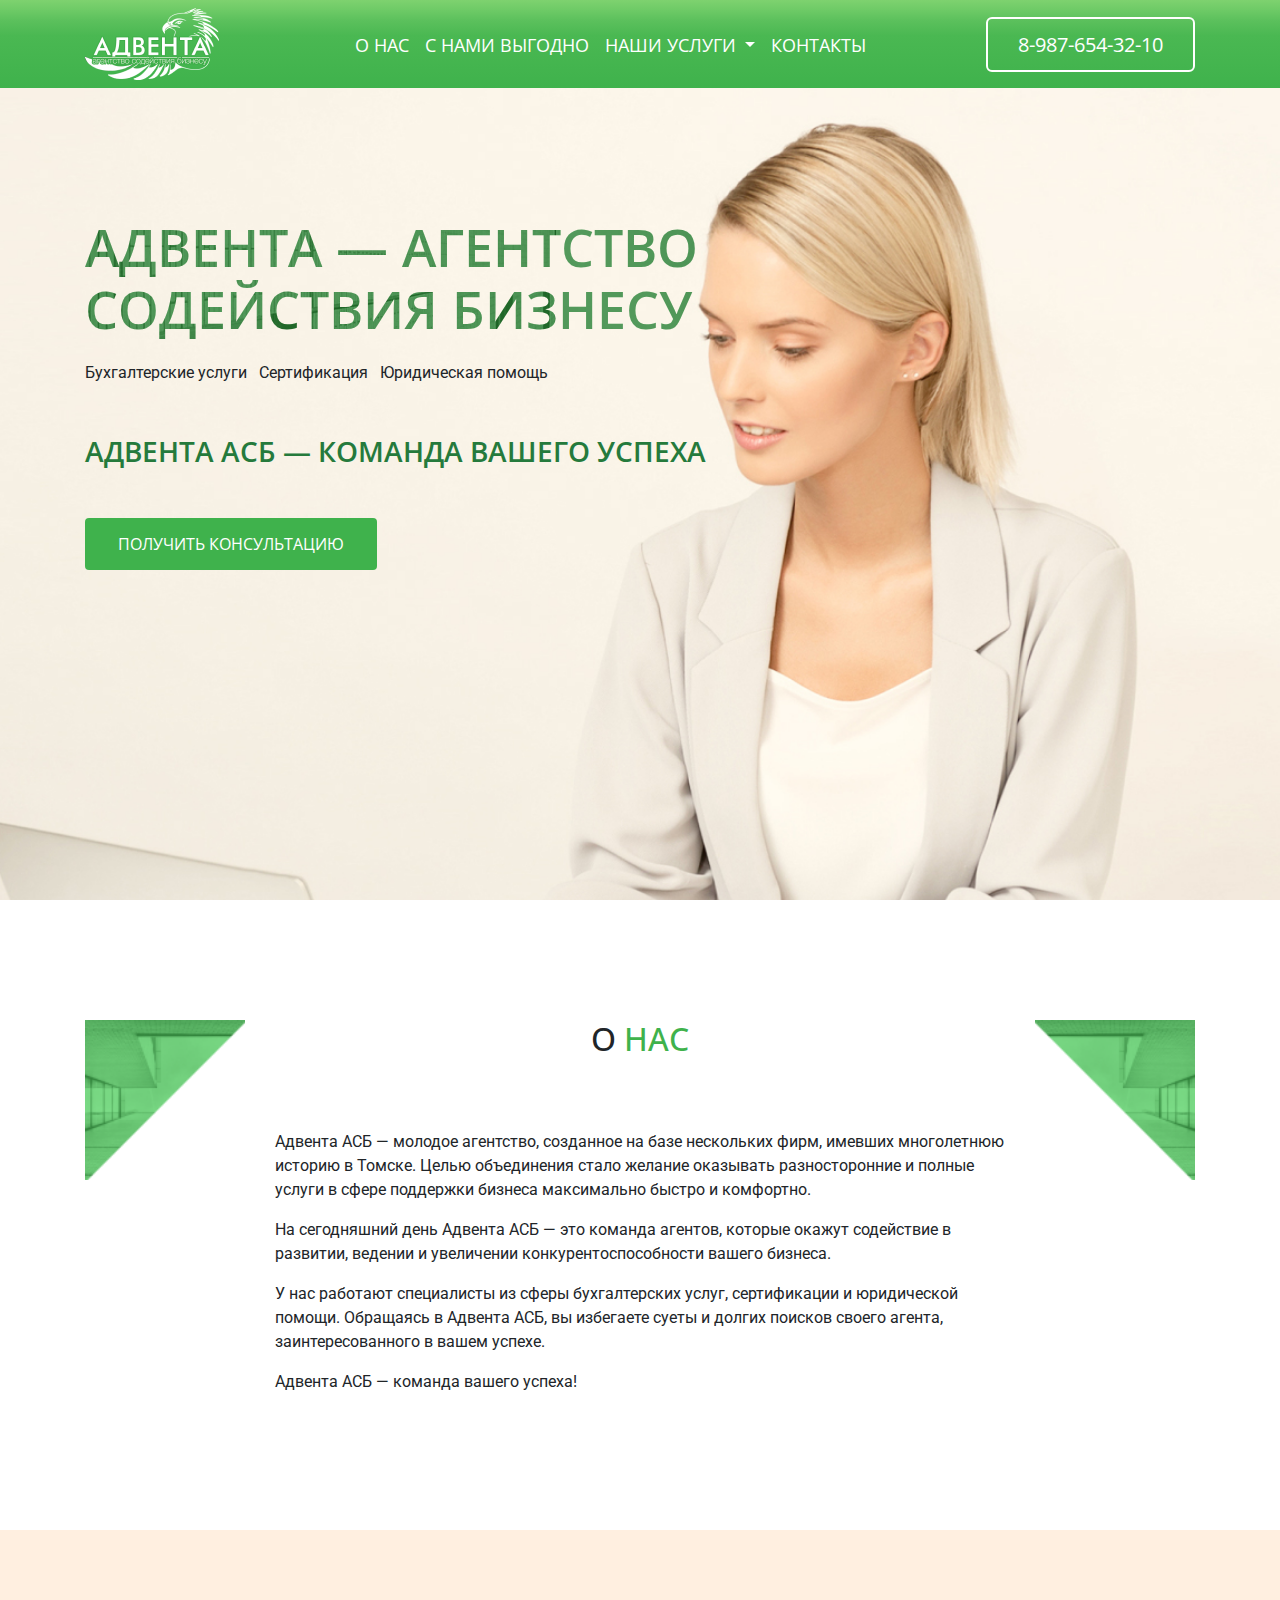
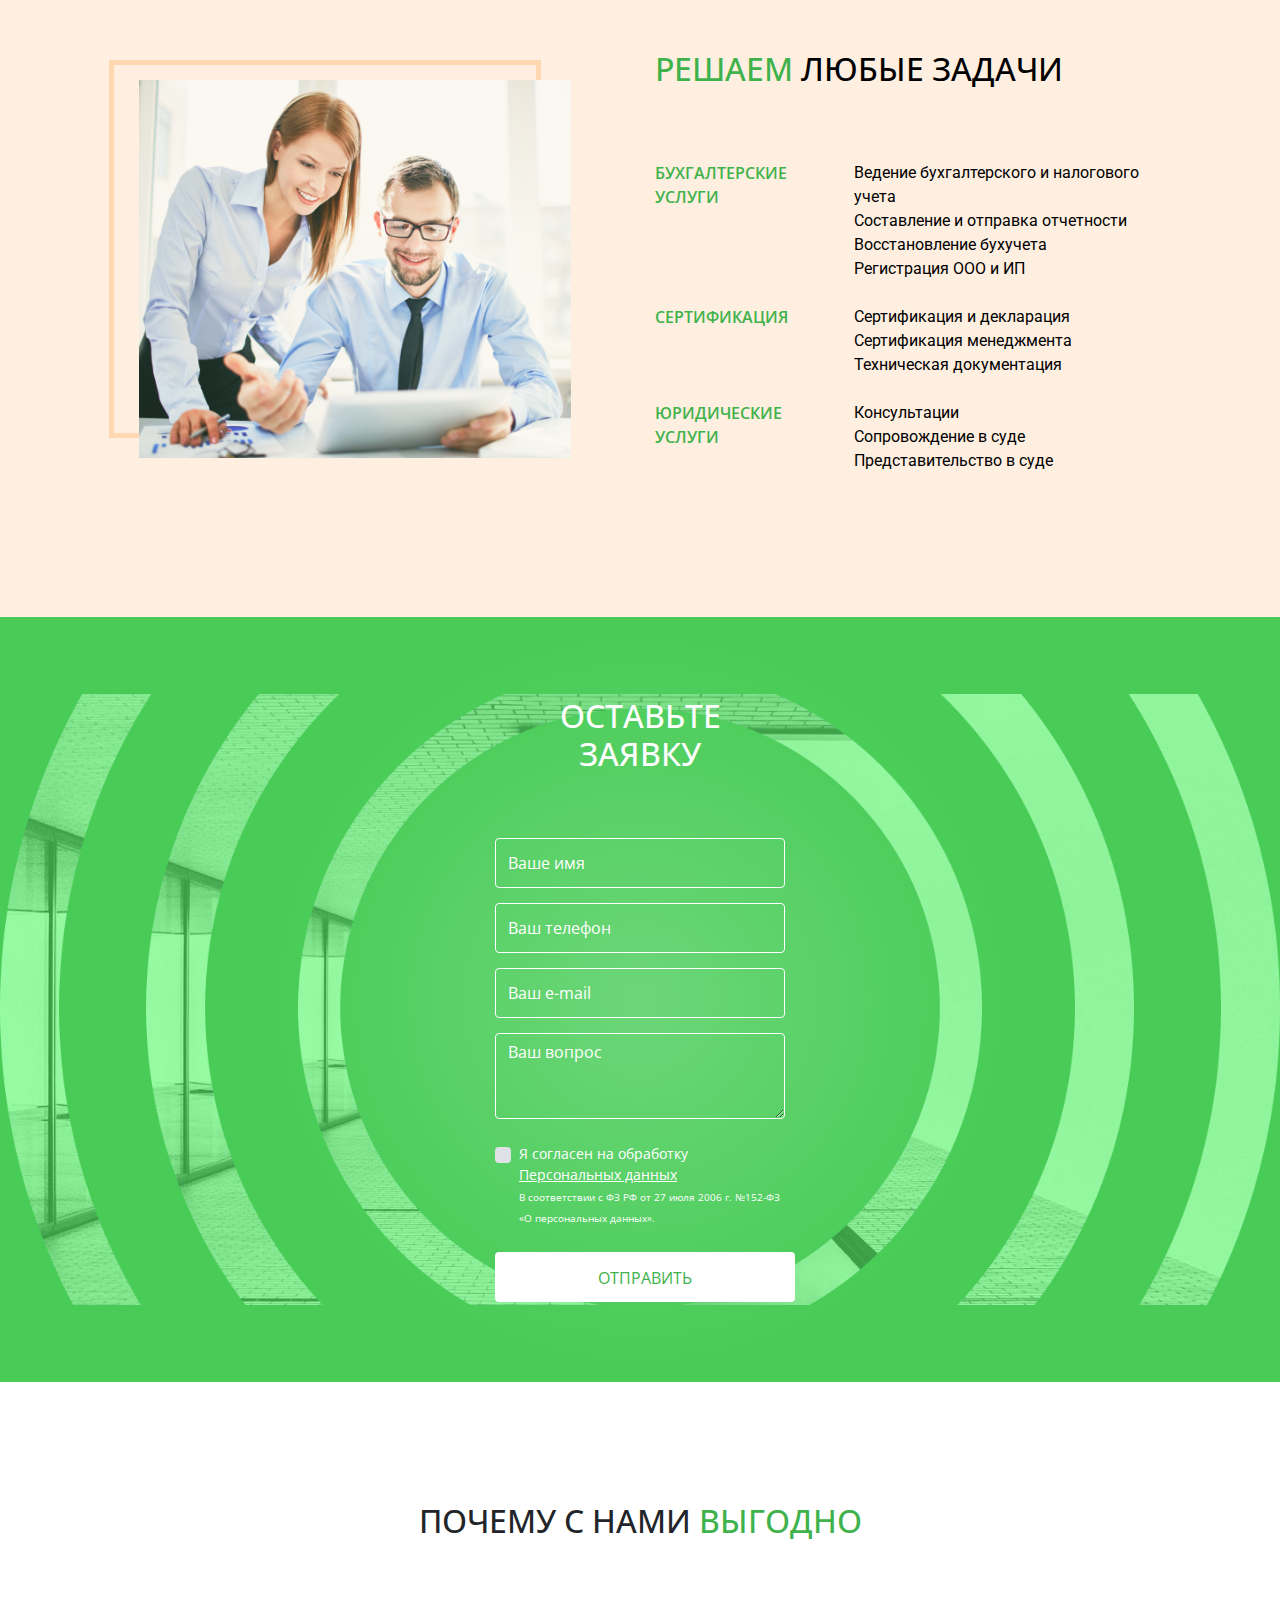
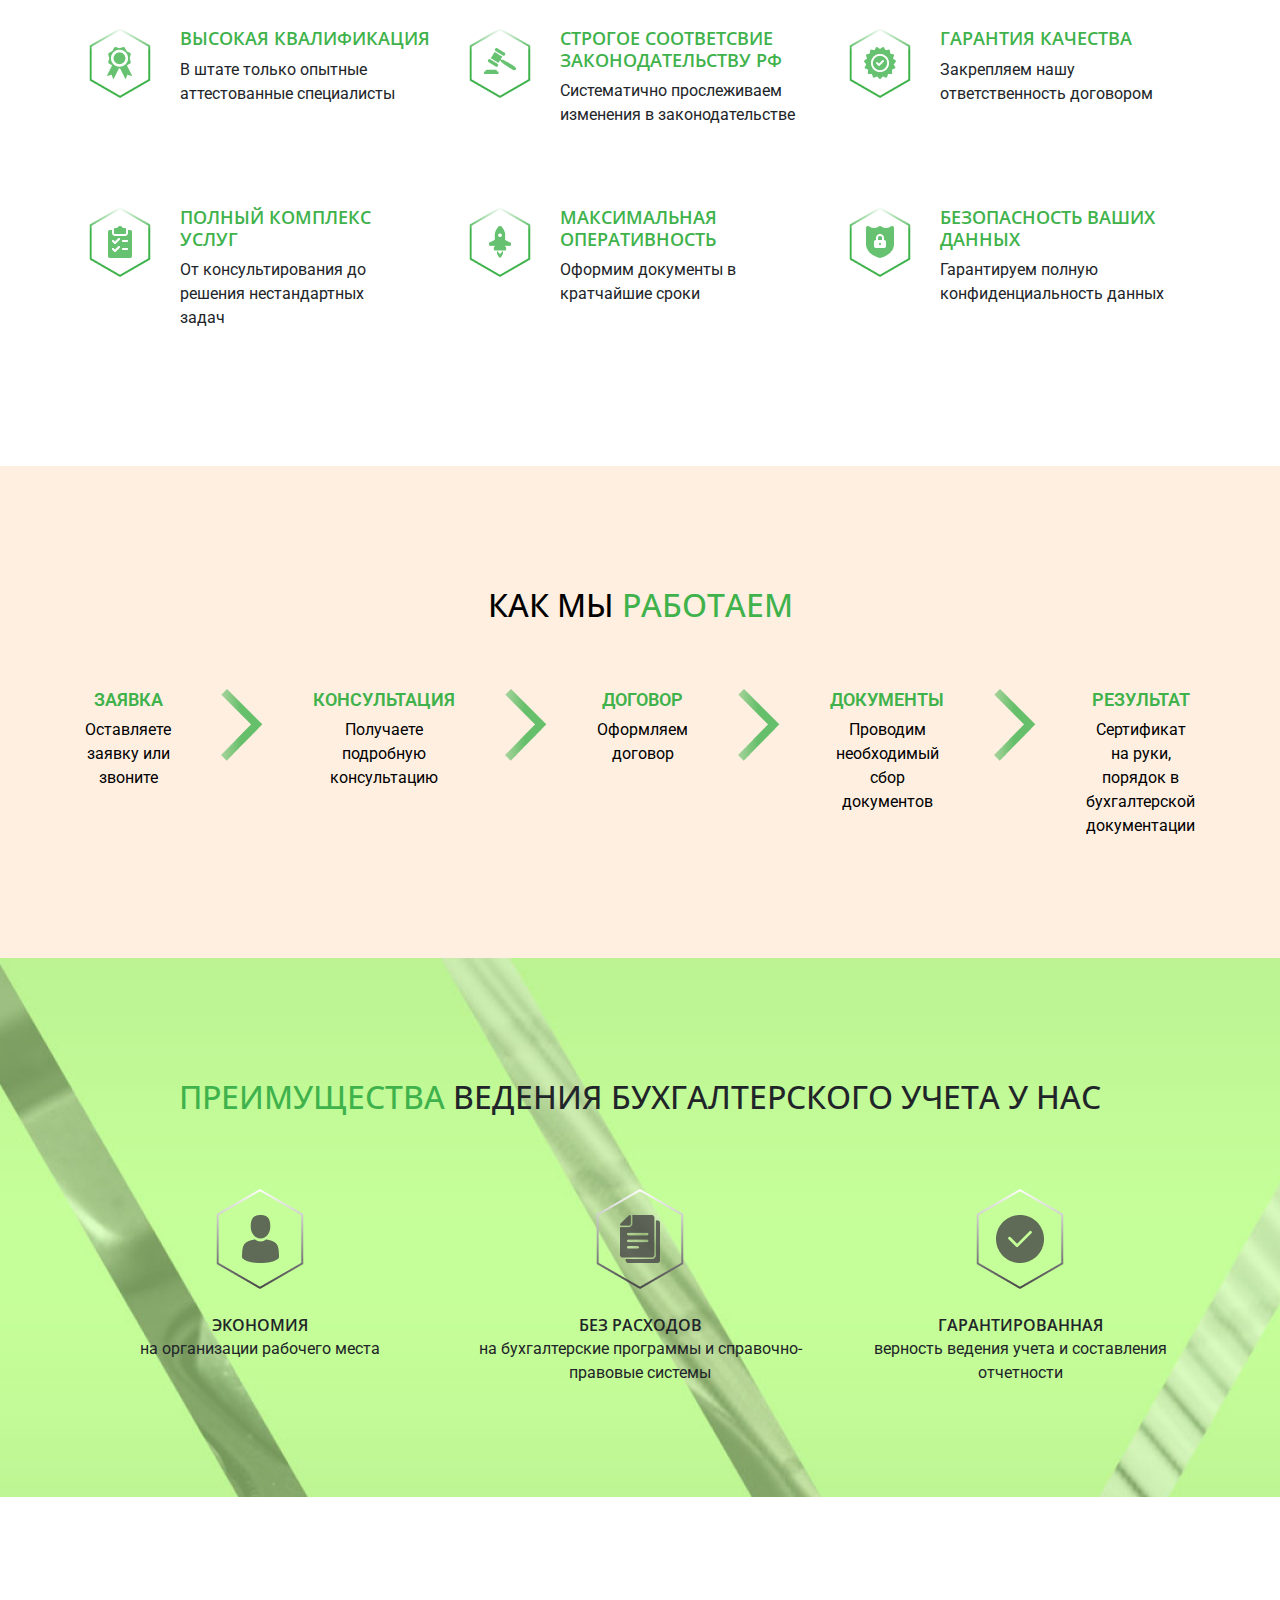
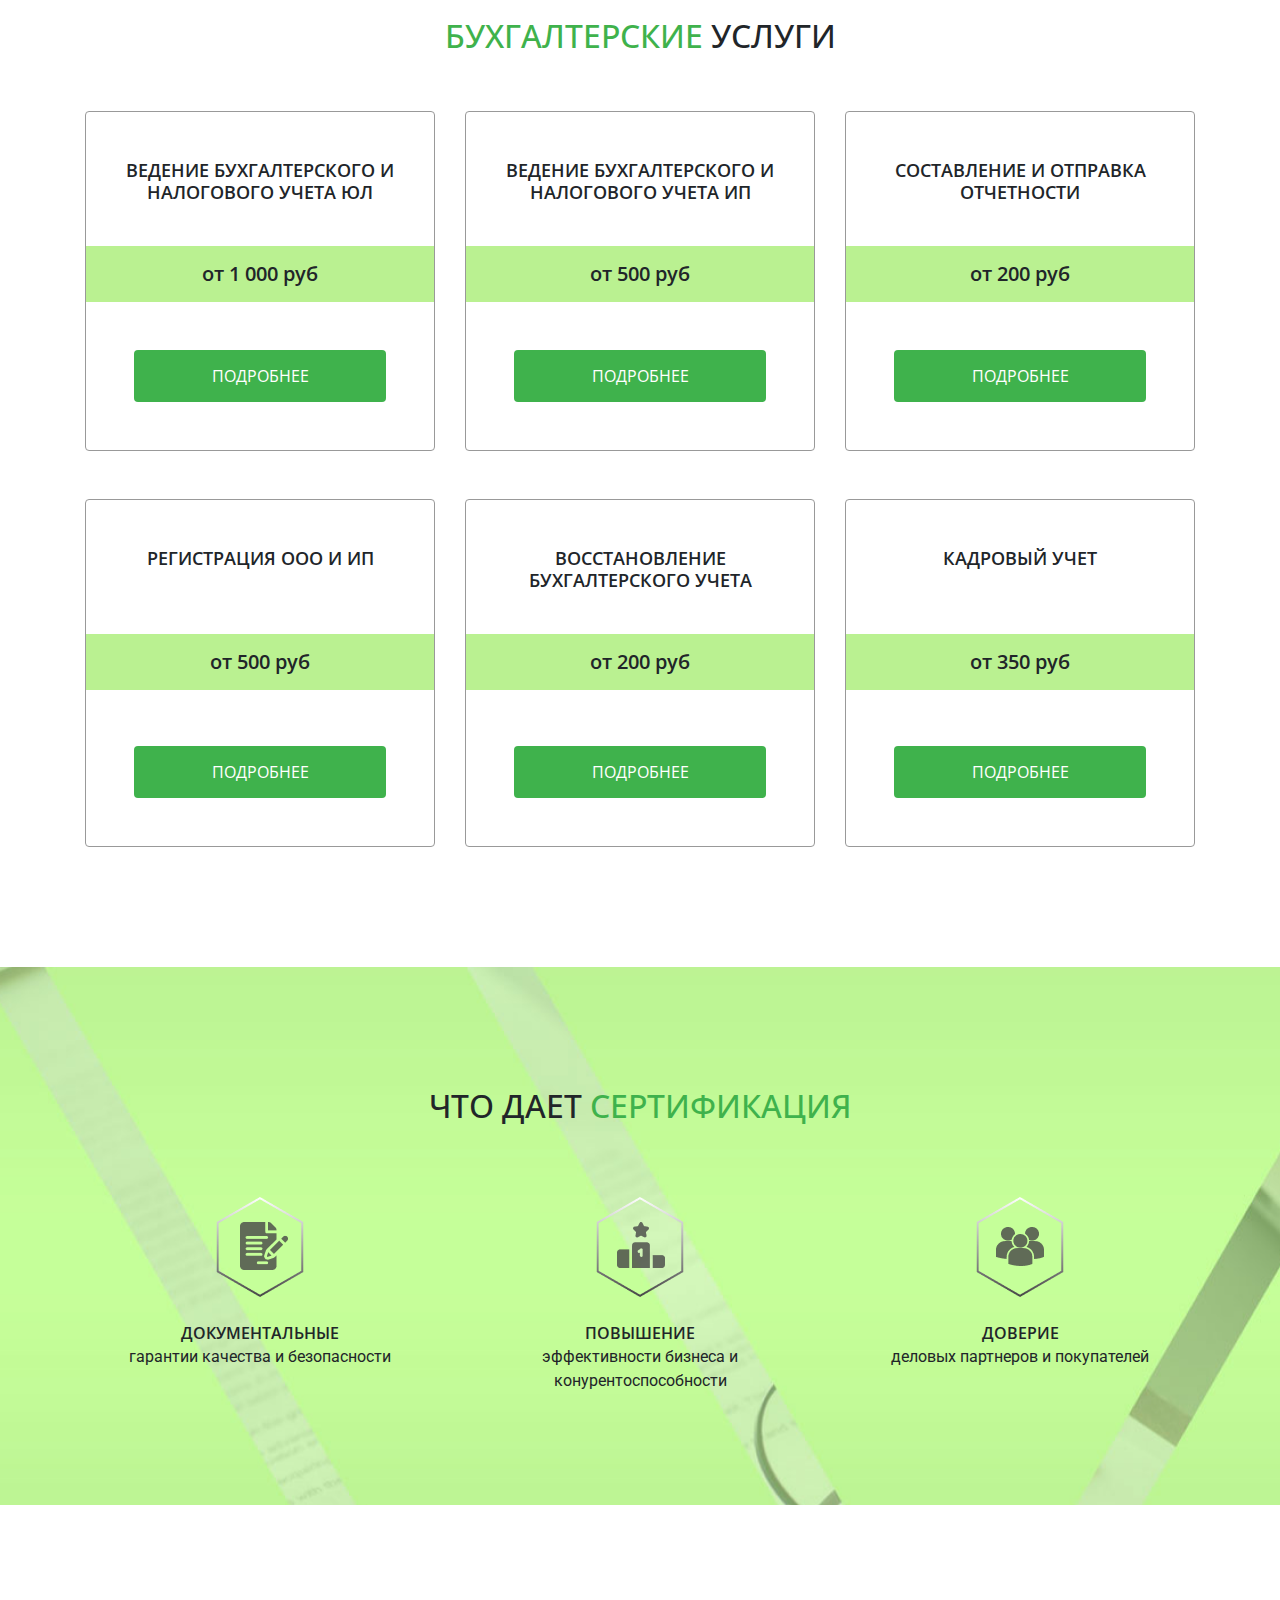
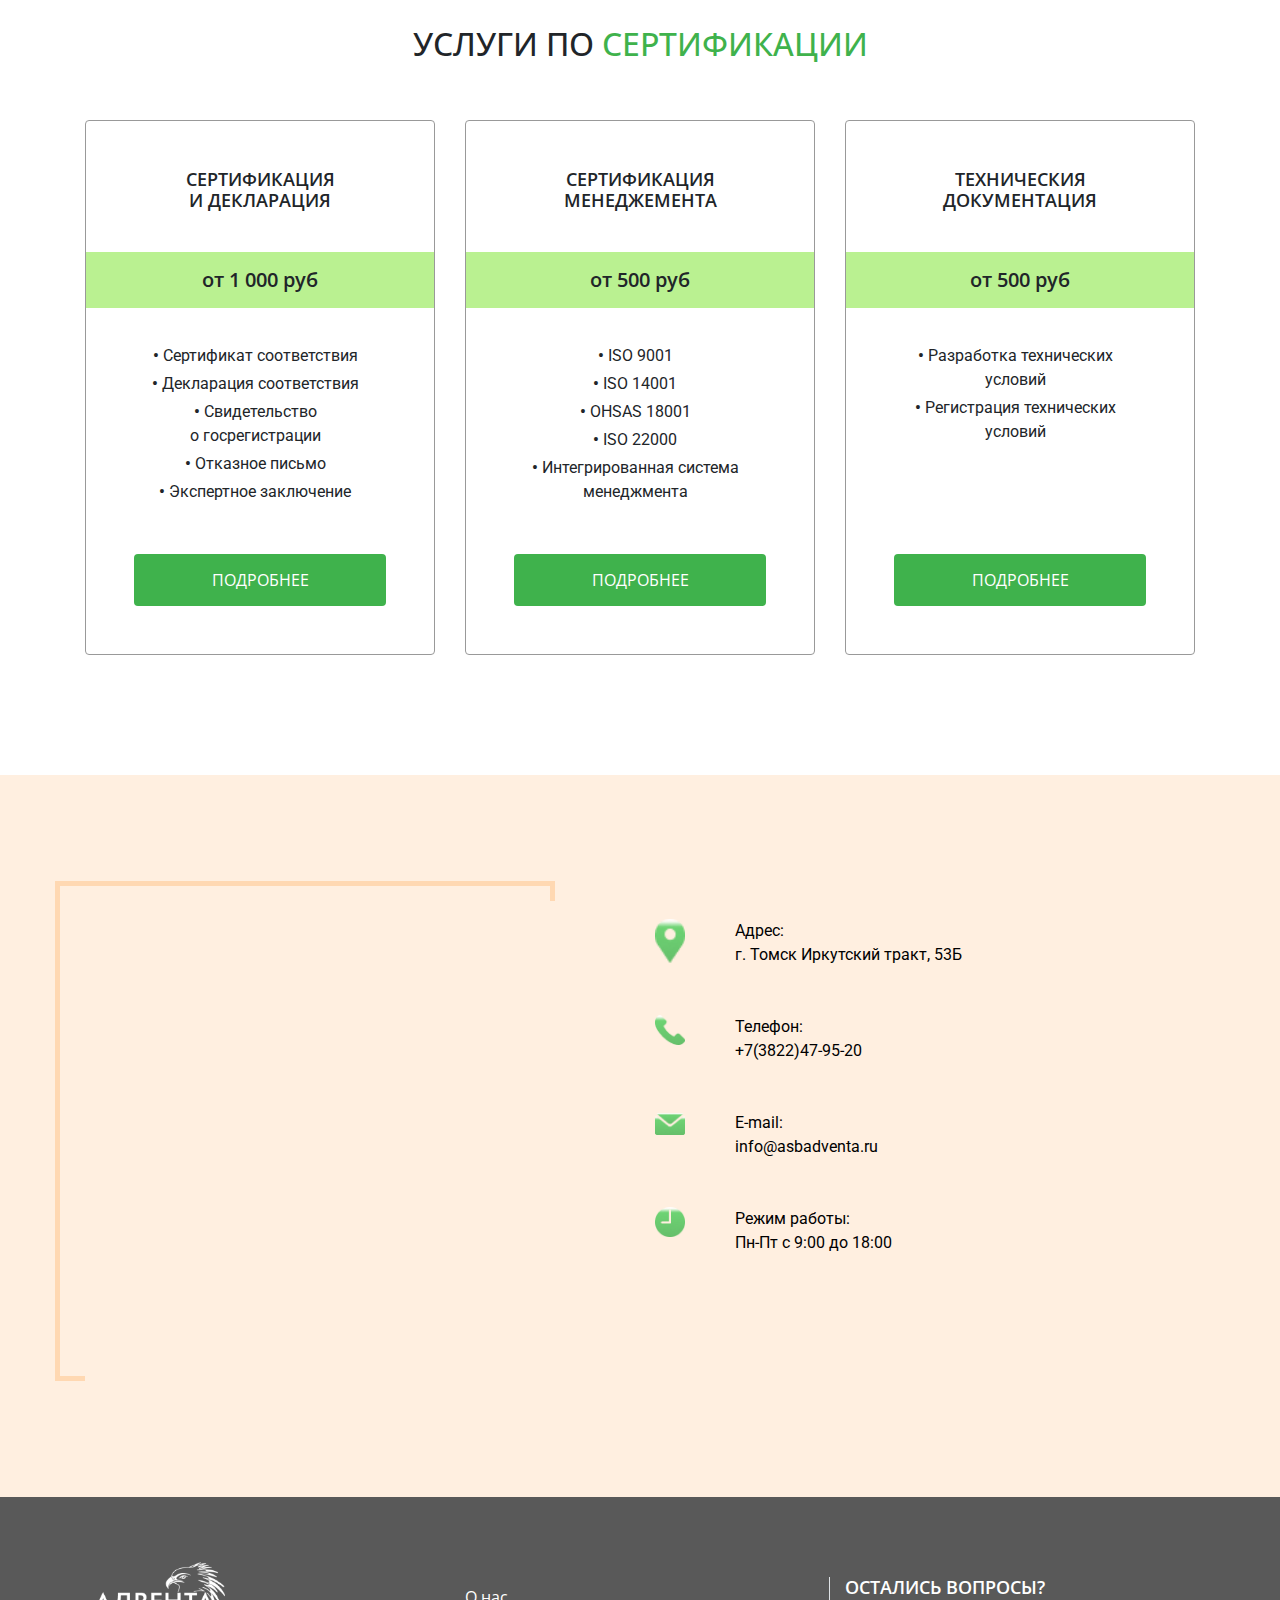
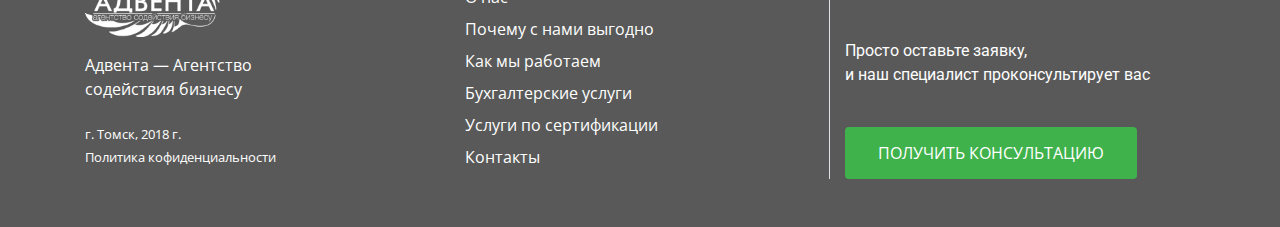
==== commit 9b5544ab: "design" ====
--- a/index.html
+++ b/index.html
@@ -473,9 +473,9 @@
                 <div class=" col-md-5 col-xl-3 col-8">
                     <h2 class="pb-5">ОСТАВЬТЕ ЗАЯВКУ</h2>
                     <form class="mt-3" action="handler.php" method="post" id="request">
-                        <input type="name" placeholder="Ваше имя" class="form-control" name="name" form="request" pattern="^[A-Za-zА-Яа-яЁё]{2,}">
-                        <input type="tel" placeholder="Ваш телефон" class="form-control" name="tel" form="request" pattern="^[0-9+]{12}" >
-                        <input type="email" placeholder="Ваш e-mail" class="form-control" name="email" form="request" >
+                        <input type="name" placeholder="Ваше имя" class="form-control btn-h" name="name" form="request" pattern="^[A-Za-zА-Яа-яЁё]{2,}">
+                        <input type="tel" placeholder="Ваш телефон" class="form-control btn-h" name="tel" form="request" pattern="^[0-9+]{12}" >
+                        <input type="email" placeholder="Ваш e-mail" class="form-control btn-h" name="email" form="request" >
                         <textarea class="form-control" placeholder="Ваш вопрос" rows="3" name="comment" form="request" pattern="^[A-Za-zА-Яа-яЁё]+$"></textarea>
                         <div class="custom-control custom-checkbox mt-4 text-left">
                             <input type="checkbox" class="custom-control-input" id="customCheck1">
@@ -484,7 +484,7 @@
                                 <small style="font-size: 10px !important">В соответствии с ФЗ РФ от 27 июля 2006 г. №152-ФЗ «О персональных данных».</small>
                                 </label>
                         </div><span id="block1"></span>
-                        <input type="submit" class="btn btn-light mt-4 px-5" value="ОТПРАВИТЬ" style="padding:13px 100px ">
+                        <input type="submit" class="btn btn-light mt-4 px-5  btn-w" value="ОТПРАВИТЬ" style="padding:13px 100px">
                     </form>
                 </div>
             </div>
@@ -646,7 +646,7 @@
             <div class="col-12 col-md-8 col-lg-5 col-xl-4 mt-5">
                 <div class="card">
                     <h5 class="card-title mt-5 " style="height: 50px; margin-bottom:36px;">ВЕДЕНИЕ БУХГАЛТЕРСКОГО И НАЛОГОВОГО УЧЕТА ЮЛ</h5>
-                    <h5 class="bg-green pt-3 pb-3">от 1 000 руб</h5>
+                    <h5 class="bg-green pt-3 pb-3"><span style="font-size: 20px !important">от 1 000 руб</span></h5>
                     <button type="button" class="btn btn-primary mx-5 mb-5" style="margin-top:40px" data-toggle="modal" data-target="#Accounting2"  onclick="stratification2(1);">
                         ПОДРОБНЕЕ
                     </button>
@@ -655,7 +655,7 @@
             <div class="col-12 col-md-8 col-lg-5 col-xl-4 mt-5">
                 <div class="card">
                     <h5 class="card-title mt-5" style="height: 50px; margin-bottom:36px;">ВЕДЕНИЕ БУХГАЛТЕРСКОГО И НАЛОГОВОГО УЧЕТА ИП</h5>
-                    <h5 class="bg-green pt-3 pb-3">от 500 руб</h5>
+                    <h5 class="bg-green pt-3 pb-3"><span style="font-size: 20px !important">от 500 руб</span></h5>
                     <button type="button" class="btn btn-primary mx-5 mb-5" style="margin-top:40px"  data-toggle="modal" data-target="#Accounting2"  onclick="stratification2(2);">
                         ПОДРОБНЕЕ
                     </button>
@@ -664,7 +664,7 @@
             <div class="col-12 col-md-8 col-lg-5 col-xl-4 mt-5">
                 <div class="card">
                     <h5 class="card-title mt-5" style="height: 50px; margin-bottom:36px;">СОСТАВЛЕНИЕ И ОТПРАВКА ОТЧЕТНОСТИ</h5>
-                    <h5 class="bg-green pt-3 pb-3">от 200 руб</h5>
+                    <h5 class="bg-green pt-3 pb-3"><span style="font-size: 20px !important">от 200 руб</span></h5>
                     <button type="button" class="btn btn-primary mx-5 mb-5" style="margin-top:40px" data-toggle="modal" data-target="#Accounting2"  onclick="stratification2(3);">
                         ПОДРОБНЕЕ
                     </button>
@@ -673,7 +673,7 @@
             <div class="col-12 col-md-8 col-lg-5 col-xl-4 mt-5">
                 <div class="card">
                     <h5 class="card-title mt-5" style="height: 50px; margin-bottom:36px;">РЕГИСТРАЦИЯ ООО И ИП</h5>
-                    <h5 class="bg-green pt-3 pb-3">от 500 руб</h5>
+                    <h5 class="bg-green pt-3 pb-3"><span style="font-size: 20px !important">от 500 руб</span></h5>
                     <button type="button" class="btn btn-primary m-5 mb-5" style="margin-top:40px" data-toggle="modal" data-target="#Accounting2"  onclick="stratification2(4);">
                         ПОДРОБНЕЕ
                     </button>
@@ -682,7 +682,7 @@
             <div class="col-12 col-md-8 col-lg-5 col-xl-4 mt-5">
                 <div class="card">
                     <h5 class="card-title mt-5" style="height: 50px; margin-bottom:36px;">ВОССТАНОВЛЕНИЕ<br> БУХГАЛТЕРСКОГО УЧЕТА</h5>
-                    <h5 class="bg-green pt-3 pb-3">от 200 руб</h5>
+                    <h5 class="bg-green pt-3 pb-3"><span style="font-size: 20px !important">от 200 руб</span></h5>
                     <button type="button" class="btn btn-primary m-5 mb-5" style="margin-top:40px" data-toggle="modal" data-target="#Accounting2"  onclick="stratification2(5);">
                         ПОДРОБНЕЕ
                     </button>
@@ -691,7 +691,7 @@
             <div class="col-12 col-md-8 col-lg-5 col-xl-4 mt-5">
                 <div class="card">
                     <h5 class="card-title mt-5" style="height: 50px; margin-bottom:36px;">КАДРОВЫЙ УЧЕТ</h5>
-                    <h5 class="bg-green pt-3 pb-3">от 350 руб</h5>
+                    <h5 class="bg-green pt-3 pb-3"><span style="font-size: 20px !important">от 350 руб</span></h5>
                     <button type="button" class="btn btn-primary m-5" style="margin-top:40px" data-toggle="modal" data-target="#Accounting2"  onclick="stratification2(6);">
                         ПОДРОБНЕЕ
                     </button>
@@ -728,7 +728,7 @@
             <div class="col-12 col-md-8 col-lg-5 col-xl-4 mt-5">
                 <div class="card">
                     <h5 class="card-title mt-5 mb-4">СЕРТИФИКАЦИЯ<br> И ДЕКЛАРАЦИЯ</h5>
-                    <h5 class="bg-green pt-3 pb-3 my-3">от 1 000 руб</h5>
+                    <h5 class="bg-green pt-3 pb-3 my-3" ><span style="font-size: 20px !important">от 1 000 руб</span></h5>
                     <ul class="spec mt-3 roboto">
                         <li class="mt-1" style="margin-left: -50px"><span class="font-weight-bold">•</span> Сертификат соответствия</li>
                         <li class="mt-1" style="margin-left: -50px"><span class="font-weight-bold">•</span> Декларация соответствия</li>
@@ -742,7 +742,7 @@
             <div class="col-12 col-md-8 col-lg-5 col-xl-4 mt-5">
                 <div class="card">
                     <h5 class="card-title mt-5 mb-4">СЕРТИФИКАЦИЯ<br> МЕНЕДЖЕМЕНТА</h5>
-                    <h5 class="bg-green pt-3 pb-3 my-3">от 500 руб</h5>
+                    <h5 class="bg-green pt-3 pb-3 my-3"><span style="font-size: 20px !important">от 500 руб</span></h5>
                     <ul class="spec mt-3 roboto">
                         <li class="mt-1" style="margin-left: -50px"><span class="font-weight-bold">•</span> ISO 9001</li>
                         <li class="mt-1" style="margin-left: -50px"><span class="font-weight-bold">•</span> ISO 14001</li>
@@ -756,7 +756,7 @@
             <div class="col-12 col-md-8 col-lg-5 col-xl-4 mt-5">
                 <div class="card">
                     <h5 class="card-title mt-5 mb-4">ТЕХНИЧЕСКИЯ<br> ДОКУМЕНТАЦИЯ</h5>
-                    <h5 class="bg-green pt-3 pb-3 my-3">от 500 руб</h5>
+                    <h5 class="bg-green pt-3 pb-3 my-3"><span style="font-size: 20px !important">от 500 руб</span></h5>
                     <ul class="spec mt-3 roboto">
                         <li class="mt-1" style="margin-left: -50px"><span class="font-weight-bold">•</span> Разработка технических<br> условий</li>
                         <li class="mt-1" style="margin-left: -50px"><span class="font-weight-bold">•</span> Регистрация технических<br> условий</li>
@@ -826,7 +826,7 @@
                     <a href="#block2" class="color-white d-block mt-2">Контакты</a>
                 </div>
                 <div class="col-12 col-md border-left">
-                    <h5 class="pb-2">Остались Вопросы?</h5>
+                    <h5 class="pb-2">ОСТАЛИСЬ ВОПРОСЫ?</h5>
                     <p class="py-4">Просто оставьте заявку,<br> и наш специалист проконсультирует вас<br></p>
                     <button type="button" class="btn btn-primary mx-auto" data-toggle="modal" data-target="#consultation">ПОЛУЧИТЬ КОНСУЛЬТАЦИЮ</button>
 
@@ -836,18 +836,18 @@
     </div>
 
     <div class="modal fade" id="consultation" tabindex="-1" role="dialog" aria-labelledby="exampleModalCenterTitle" aria-hidden="true">
-        <div class="modal-dialog modal-dialog-centered" role="document">
+        <div class="modal-dialog modal-dialog-centered" role="document" style="width: 555px">
             <div class="modal-content p-5 text-center border-dark">
-                <h3 class="color-green text-center mt-4">ОСТАВИТЬ ЗАЯВКУ</h3>
+                <h3 class="color-green text-center mt-4" style="font-size: 20px">ОСТАВИТЬ ЗАЯВКУ</h3>
                 <form action="handler.php" method="post" id="request-m">
-                    <input type="text" placeholder="Ваше имя" class="form-control mt-4" name="name" form="request"pattern="^[A-Za-zА-Яа-яЁё]{2,}">
-                    <input type="tel" placeholder="Ваш телефон" class="form-control mt-4" name="tel" form="request"pattern="^[0-9+]{12}" >
-                    <input type="email" placeholder="Ваш e-mail" class="form-control mt-4" name="email" form="request">
+                    <input type="text" placeholder="Ваше имя" class="form-control mt-4 btn-w mx-auto" name="name" form="request"pattern="^[A-Za-zА-Яа-яЁё]{2,}">
+                    <input type="tel" placeholder="Ваш телефон" class="form-control mt-4 btn-w mx-auto" name="tel" form="request"pattern="^[0-9+]{12}" >
+                    <input type="email" placeholder="Ваш e-mail" class="form-control mt-4 btn-w mx-auto" name="email" form="request">
                     <div class="custom-control custom-checkbox mt-2">
                         <input type="checkbox" class="custom-control-input  mt-4" id="customCheck2">
-                        <label class="custom-control-label" for="customCheck2">Согласие на обработку <a href="#" class="text-dark">Персональных данных</a> </label>
-                    </div>
-                    <button type="button" class="btn btn-primary mt-3 btn-w">ОТПРАВИТЬ</button>
+                        <label class="custom-control-label" for="customCheck2" style="margin-left:-100px; font-size:14px; text-align: left">Я согласен на обработку<br> <a href="#" class="text-dark">Персональных данных</a> </label>
+                    </div>
+                    <button type="button" class="btn btn-primary mt-3 btn-w mb-4">ОТПРАВИТЬ</button>
                 </form>
             </div>
         </div>
@@ -859,10 +859,10 @@
                 <div class="accordion text-left" id="accordionExample">
                     <div class="card rad-20-top">
                         <div class="card-header rad-20-top bg-green  p-3 py-4 pl-5 border-bottom2-t" id="headingOne">
-                            <div class="row">
+                            <a class="row  " data-toggle="collapse" href="#collapseOne" role="button" aria-expanded="false" aria-controls="collapseOne">
                                 <div class="col-11">
                                     <h5 class="mb-0">
-                                        <button class="btn btn-link p-0 " type="button" data-toggle="collapse" data-target="#collapseOne" aria-expanded="true" aria-controls="collapseOne" style="font-weight: 600">
+                                        <button class="btn btn-link p-0 " style="font-weight: 600">
                                             СЕРТИФИКАЦИЯ И ДЕКЛАРАЦИЯ
                                         </button>
                                     </h5>
@@ -870,10 +870,10 @@
                                 <div class="col">
                                     <img src="img/Union.png" alt="" id="union1">
                                 </div>
-                            </div>
-                        </div>
-
-                        <div id="collapseOne" class="collapse bg-white border-0"  aria-labelledby="headingOne" data-parent="#accordionExample">
+                            </a>
+                        </div>
+
+                        <div id="collapseOne" class="collapse bg-white border-0"   data-parent="#accordionExample">
                             <div class="card border-0 border-bottom2">
                                 <div class="card-header bg-white border-0  pl-5" id="heading1">
                                     <a class="row p-0 btn-link " data-toggle="collapse" href="#collapse4" role="button" aria-expanded="false" aria-controls="collapse4">
@@ -884,7 +884,7 @@
                                             от 10 000 руб
                                         </div>
                                         <div class="col">
-                                            <img src="img/Union-light.png" alt="" id="union4">
+                                            <img src="img/union-light.png" alt="" id="union4">
                                         </div>
                                     </a>
                                 </div>
@@ -914,7 +914,7 @@
                                             от 6 000 руб
                                         </div>
                                         <div class="col">
-                                            <img src="img/Union-light.png" alt="" id="union5">
+                                            <img src="img/union-light.png" alt="" id="union5">
                                         </div>
                                     </a>
                                 </div>
@@ -999,10 +999,10 @@
                     </div>
                     <div class="card">
                         <div class="card-header bg-green  p-3 py-4 pl-5 border-bottom2-t" id="headingTwo">
-                            <div class="row">
+                            <a class="row" data-toggle="collapse" href="#collapseTwo" role="button" aria-expanded="false" aria-controls="collapseTwo">
                                 <div class="col-11">
                                     <h5 class="mb-0">
-                                        <button class="btn btn-link collapsed p-0" type="button" data-toggle="collapse" data-target="#collapseTwo" aria-expanded="false" aria-controls="collapseTwo" style="font-weight: 600">
+                                        <button class="btn btn-link collapsed p-0" aria-controls="collapseTwo" style="font-weight: 600">
                                             СЕРТИФИКАЦИЯ МЕНЕДЖМЕНТА
                                         </button>
                                     </h5>
@@ -1010,7 +1010,7 @@
                                 <div class="col">
                                     <img src="img/Union.png" alt="" id="union2">
                                 </div>
-                            </div>
+                            </a>
                         </div>
                         <div id="collapseTwo" class="collapse bg-white" aria-labelledby="headingTwo" data-parent="#accordionExample">
                                 <div class="card border-0 border-bottom2">
@@ -1078,10 +1078,10 @@
                     </div>
                     <div class="card rad-20-bottom">
                         <div class="card-header border-0 bg-green  p-3 py-4 pl-5 border-bottom2-t" id="headingThree">
-                            <div class="row">
+                            <a class="row" data-toggle="collapse" href="#collapseThree" role="button" aria-expanded="false" aria-controls="collapseThree">
                                 <div class="col-11">
                                     <h5 class="mb-0">
-                                        <button class="btn btn-link collapsed p-0" type="button" data-toggle="collapse" data-target="#collapseThree" aria-expanded="false" aria-controls="collapseThree" style="font-weight: 600">
+                                        <button class="btn btn-link collapsed p-0"  style="font-weight: 600">
                                             ТЕХНИЧЕСКАЯ ДОКУМЕНТАЦИЯ
                                         </button>
                                     </h5>
@@ -1089,7 +1089,7 @@
                                 <div class="col">
                                     <img src="img/Union.png" alt="" id="union3">
                                 </div>
-                            </div>
+                            </a>
                         </div>
                         <div id="collapseThree" class="collapse bg-white" aria-labelledby="headingThree" data-parent="#accordionExample">
                             <div class="card border-0 border-bottom2">
@@ -1117,7 +1117,7 @@
                                 </div>
                             </div>
                         </div>
-                        <h3 class="color-green text-center mt-4 ">ОСТАВИТЬ ЗАЯВКУ</h3>
+                        <h3 class="color-green text-center mt-4 " style="font-size: 20px">ОСТАВИТЬ ЗАЯВКУ</h3>
                         <form class="row justify-content-center mb-4">
                             <div class="col-4">
                                 <input type="text" placeholder="Ваше имя" class="form-control mt-4 btn-w">
@@ -1131,7 +1131,7 @@
                                 <div class="custom-control custom-checkbox mt-2">
                                     <input type="checkbox" class="custom-control-input  mt-4" id="customCheck3">
                                     <label class="custom-control-label mb-3" for="customCheck3" style="font-size: 14px">
-                                        Согласие на обработку <a href="#" class="text-dark">Персональных данных</a>
+                                        Я согласен на обработку <a href="#" class="text-dark">Персональных данных</a>
                                     </label>
                                 </div>
                             </div>
@@ -1272,7 +1272,7 @@
                             <div class="custom-control custom-checkbox mt-2">
                                 <input type="checkbox" class="custom-control-input  mt-4" id="customCheck4">
                                 <label class="custom-control-label mb-3" for="customCheck4" style="font-size: 14px">
-                                    Согласие на обработку <a href="#" class="text-dark">Персональных данных</a>
+                                    Я согласен на обработку <a href="#" class="text-dark">Персональных данных</a>
                                 </label>
                                 <a href="#"></a>
                             </div>
@@ -1381,15 +1381,19 @@
 
         $('#collapse4').on('show.bs.collapse', function () {
             document.getElementById('union4').className='rotate';
+            document.getElementById('union1').className='rotate';
         });
         $('#collapse5').on('show.bs.collapse', function () {
             document.getElementById('union5').className='rotate';
+            document.getElementById('union1').className='rotate';
         });
         $('#collapse4').on('hide.bs.collapse', function () {
             document.getElementById('union4').className='';
+            document.getElementById('union1').className='rotate';
         });
         $('#collapse5').on('hide.bs.collapse', function () {
             document.getElementById('union5').className='';
+            document.getElementById('union1').className='rotate';
         });
     </script>
     </body>
--- a/css/index.css
+++ b/css/index.css
@@ -66,6 +66,9 @@
 .btn-w{
     height:50px;
     width: 300px;
+}
+.btn-h{
+    height:50px;
 }
 .btn{
     font-size: 16px !important;
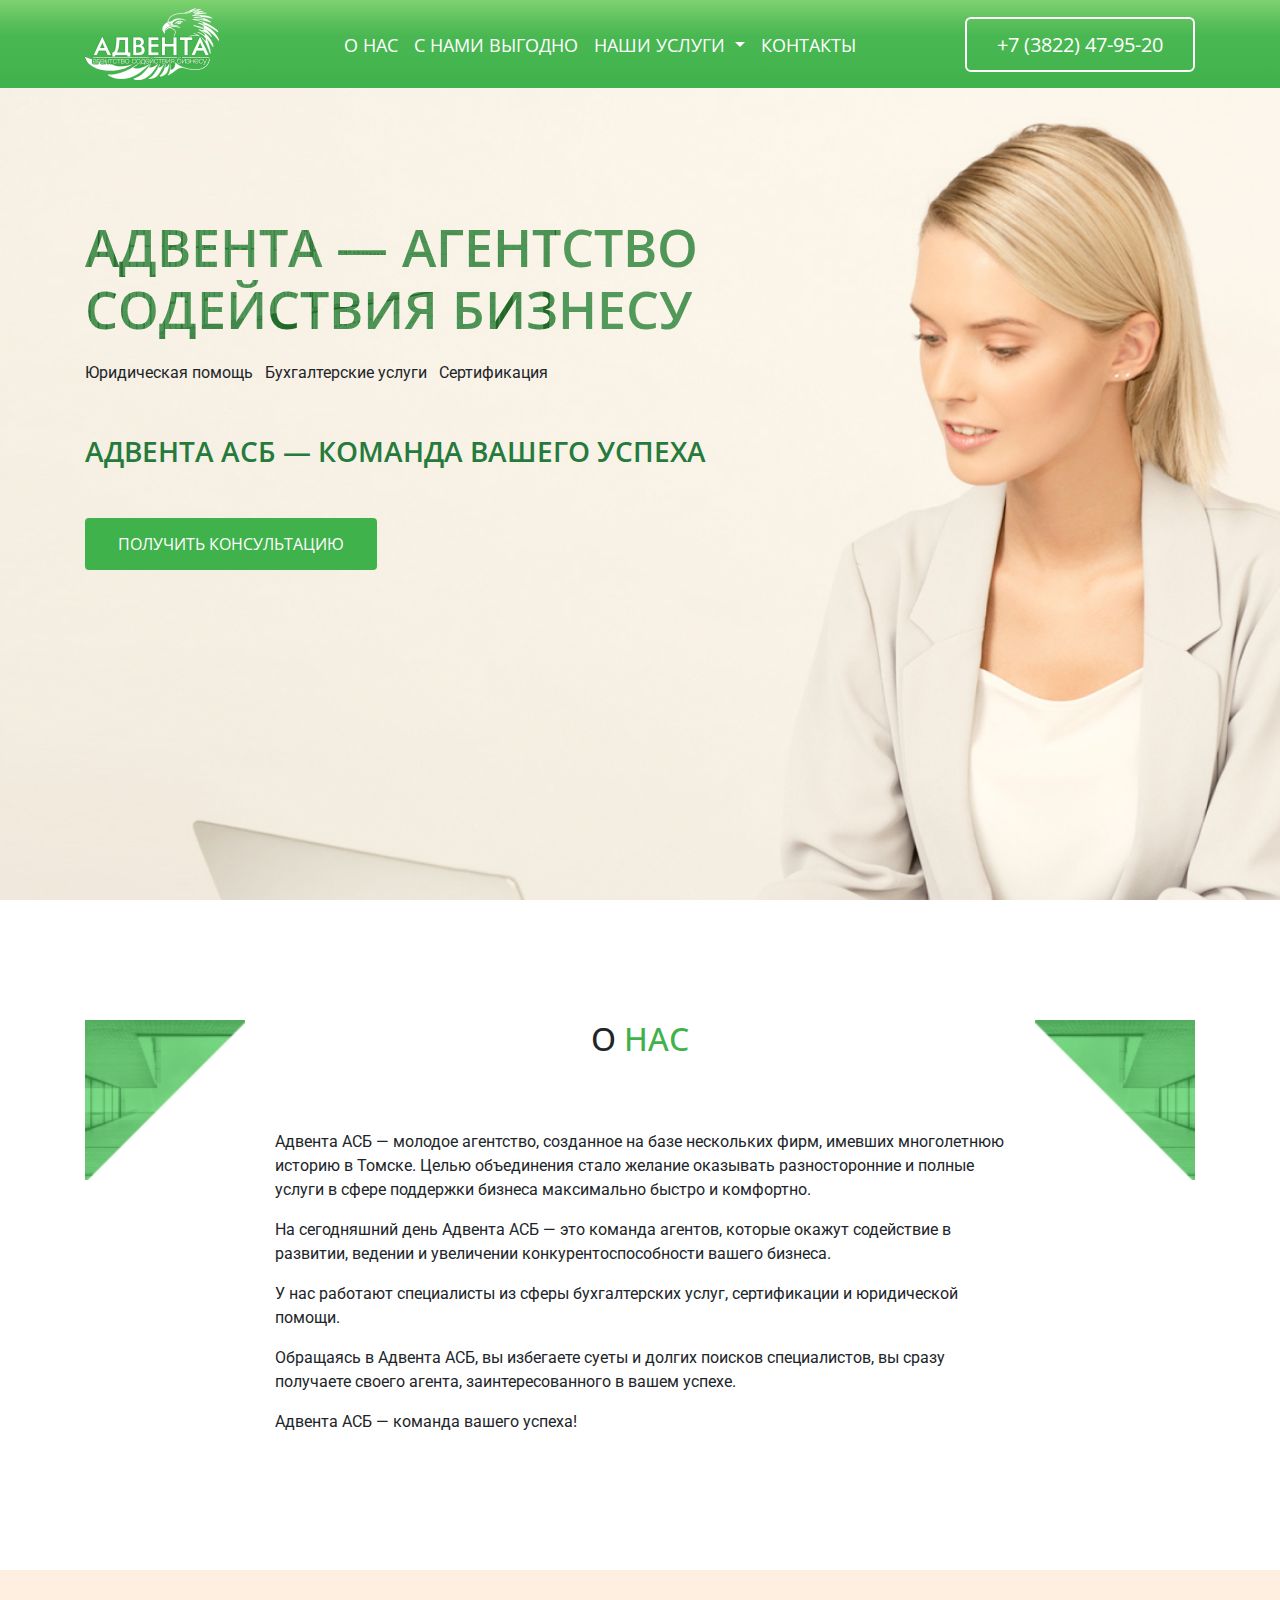
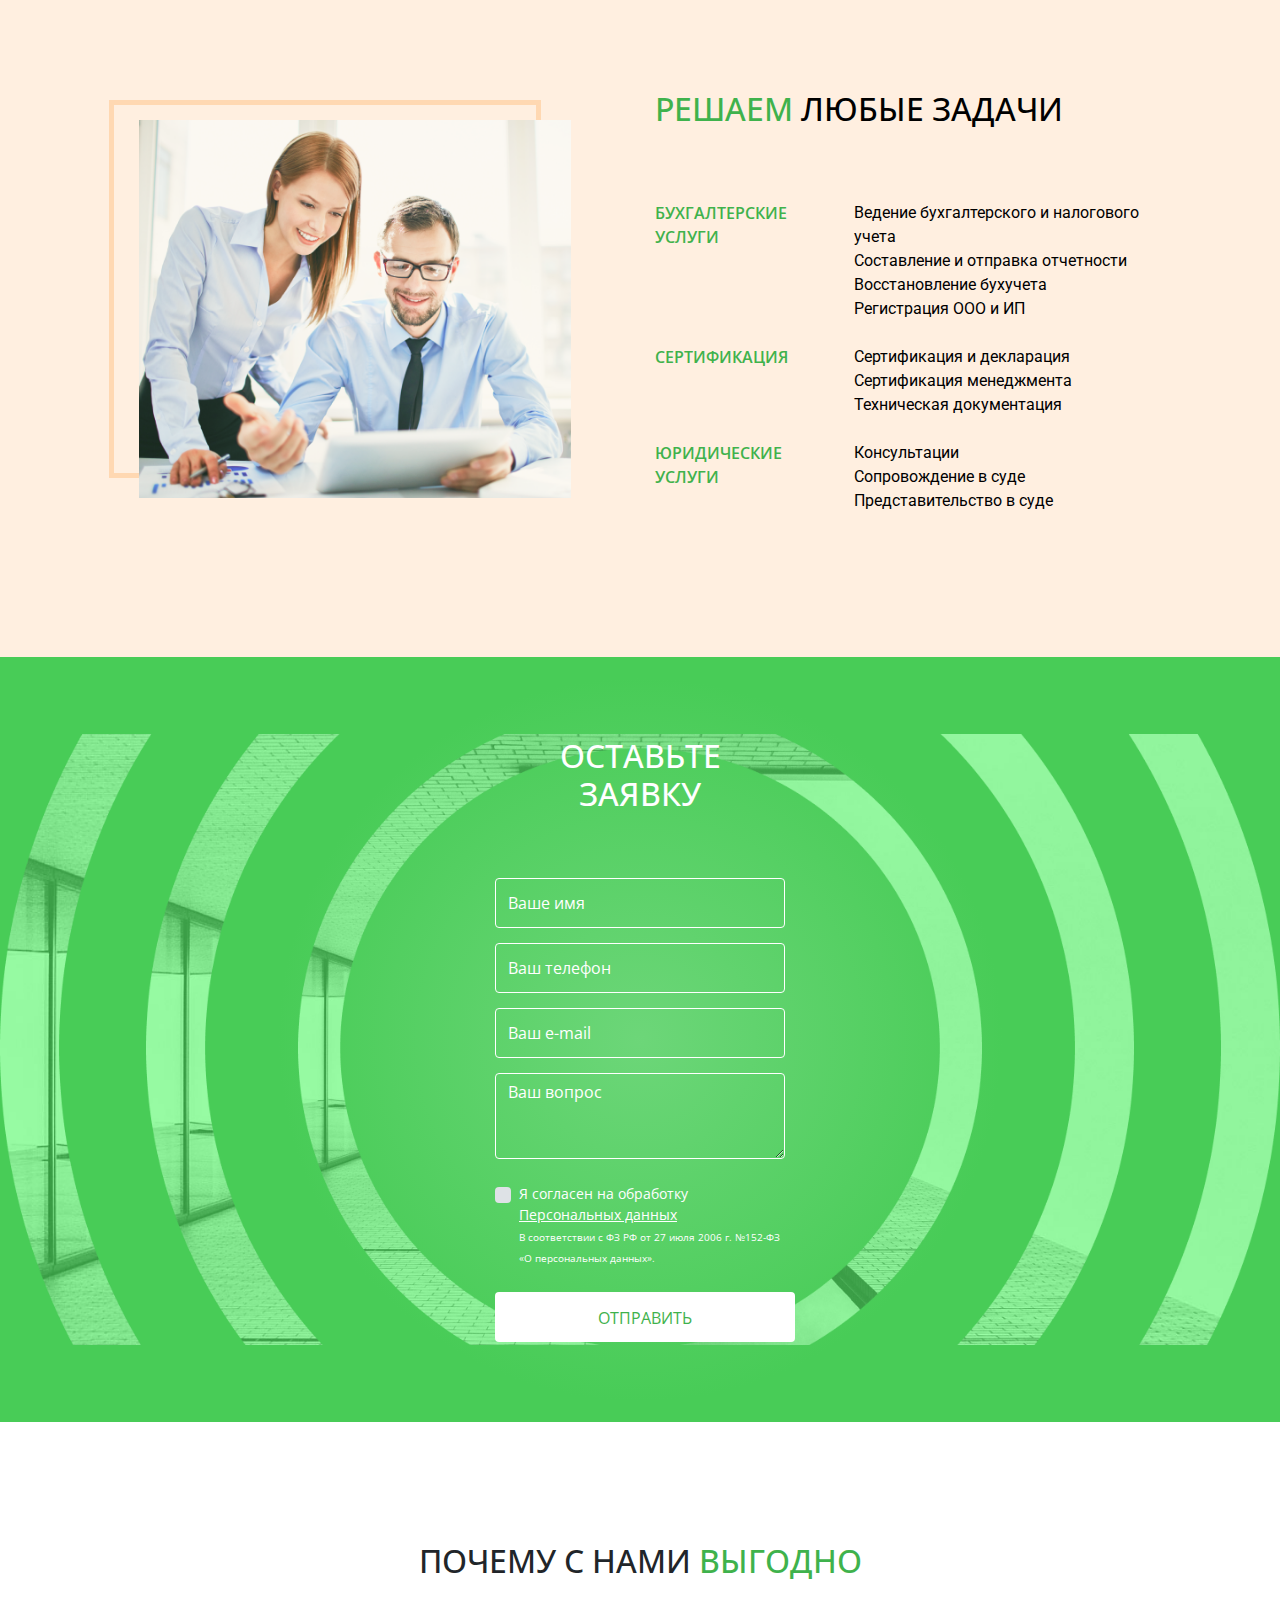
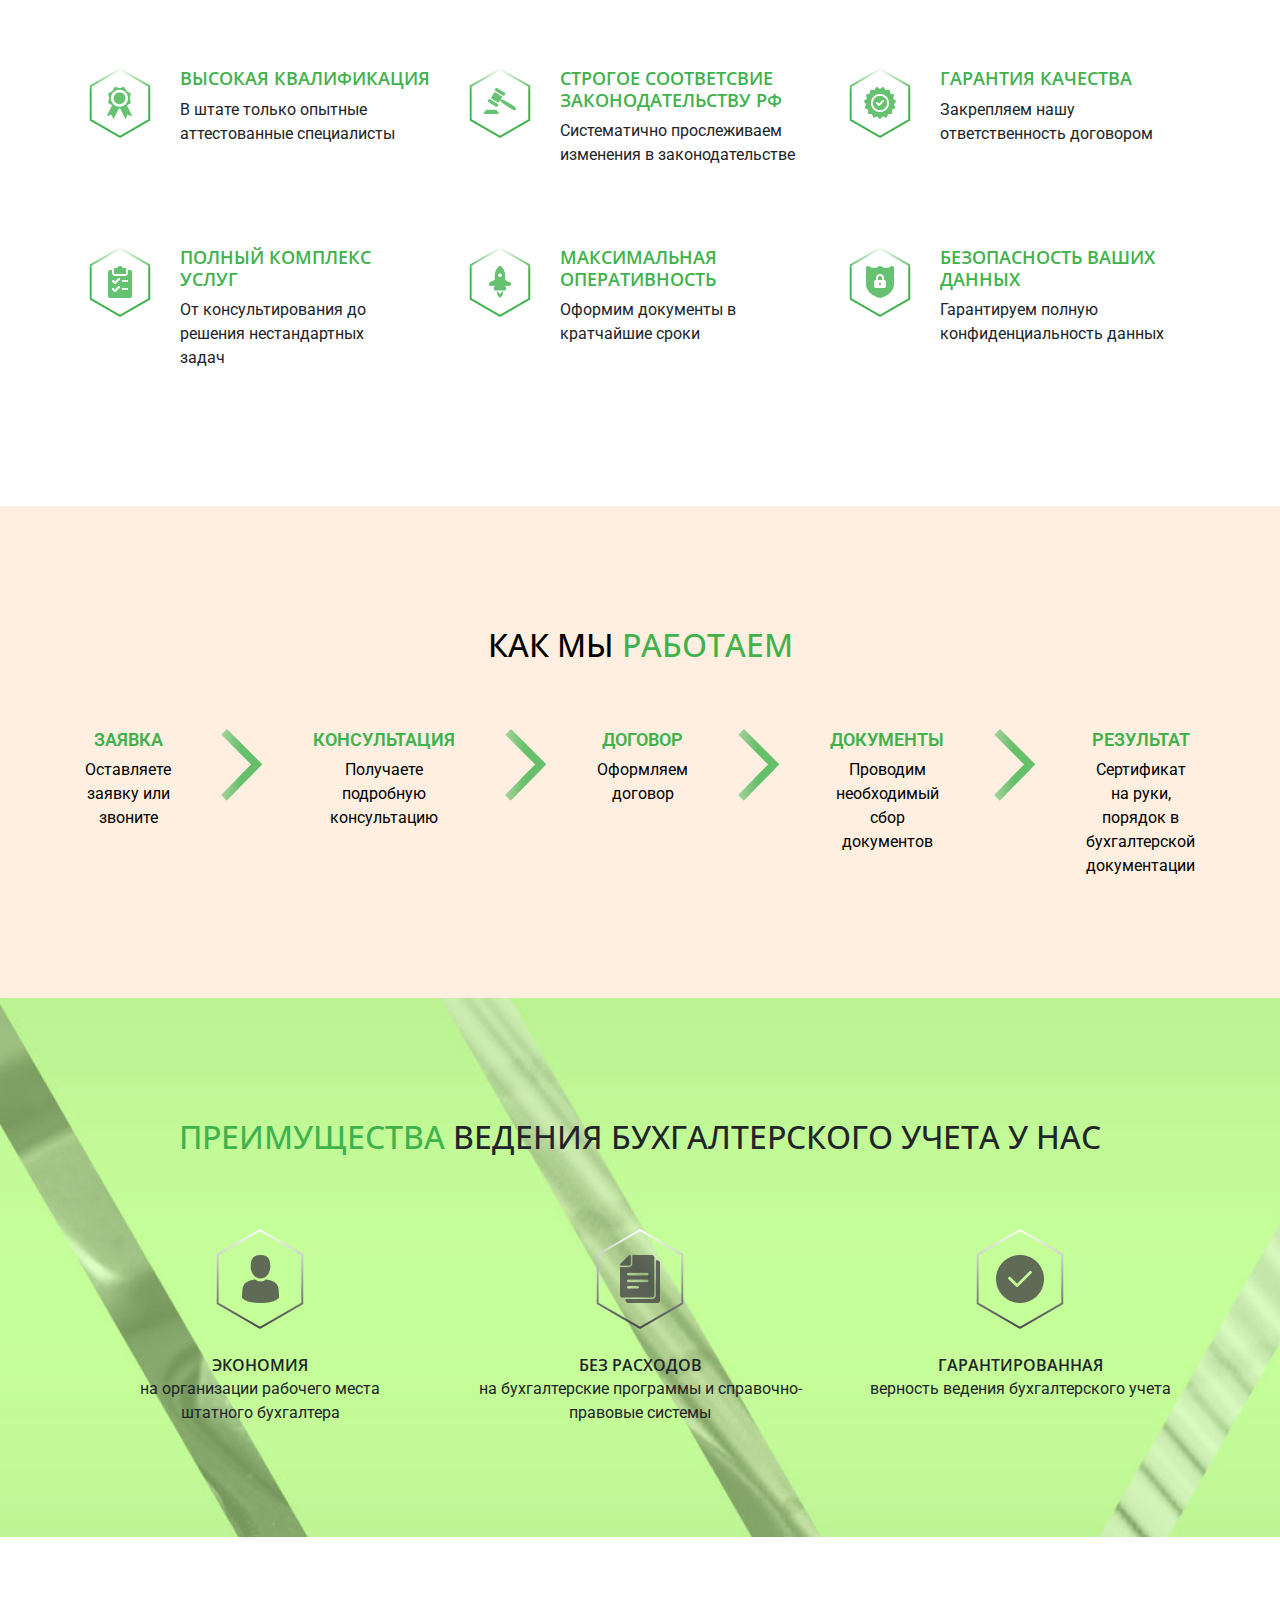
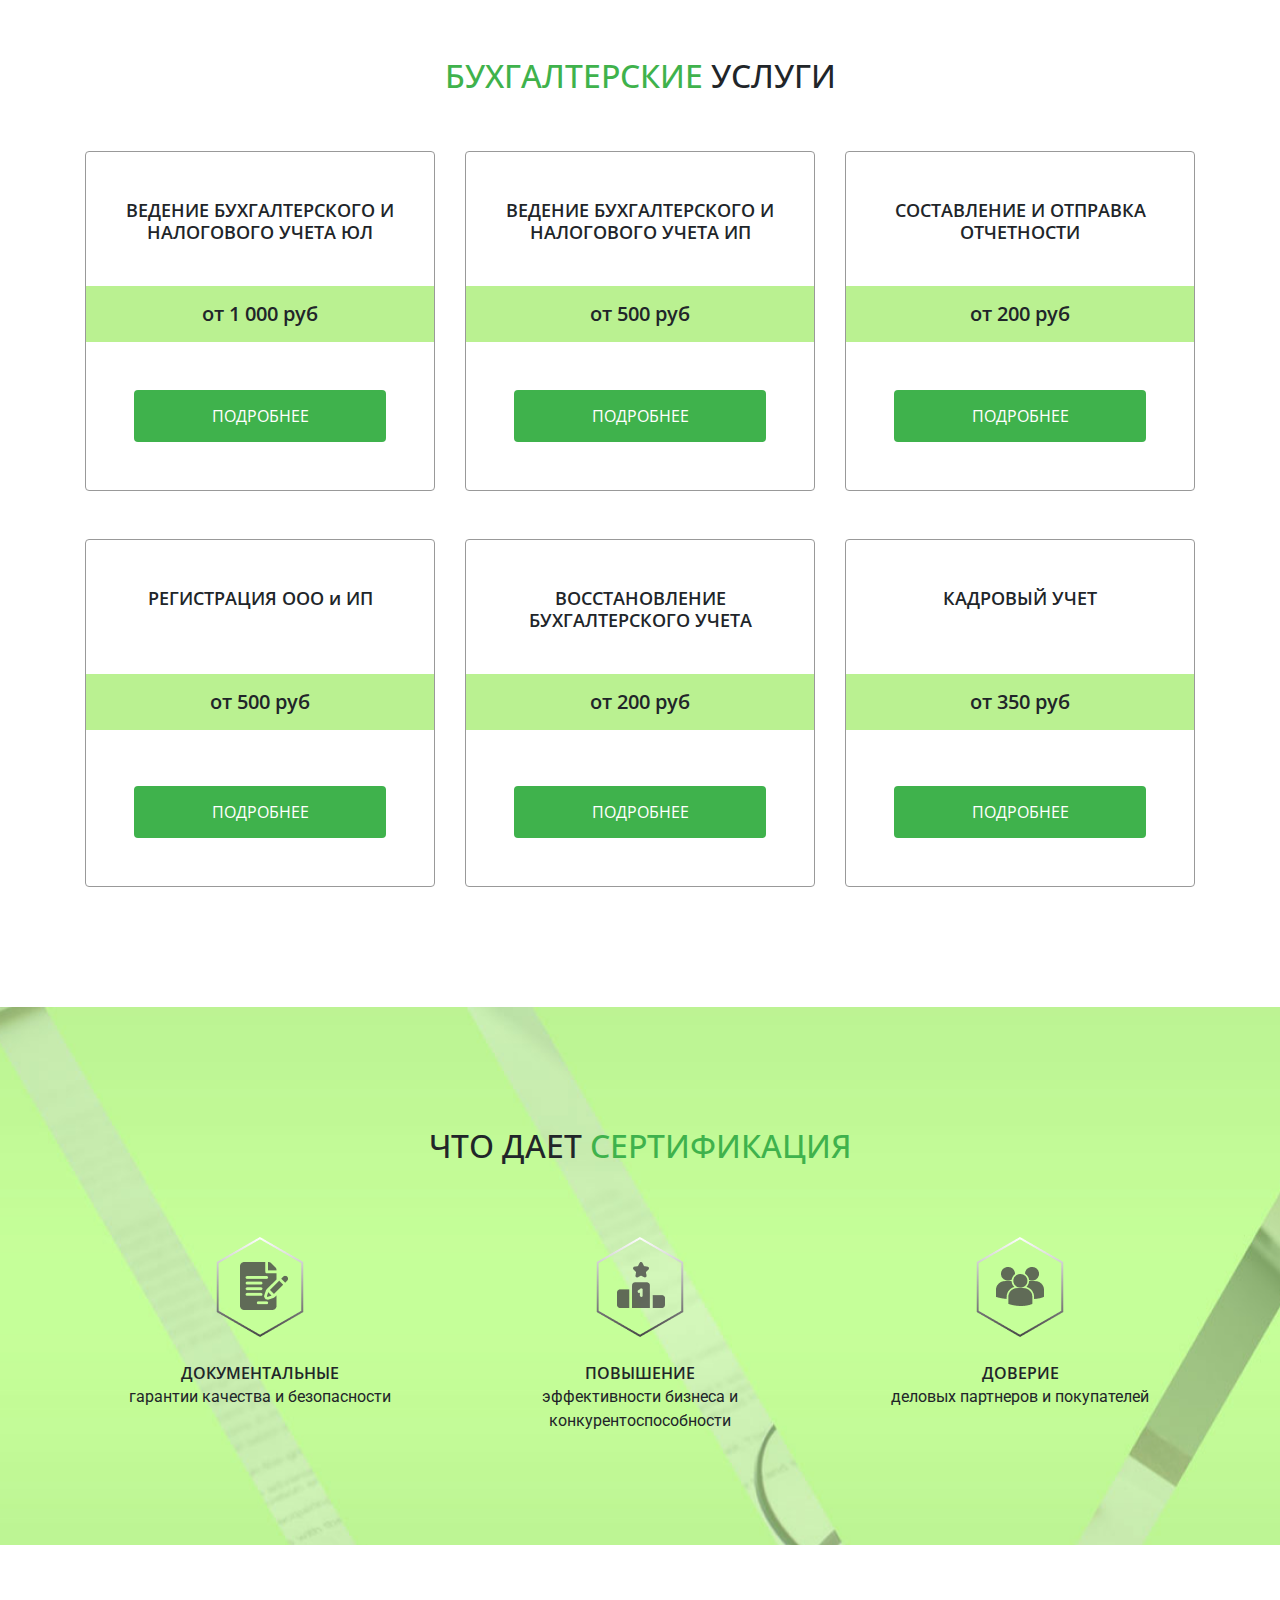
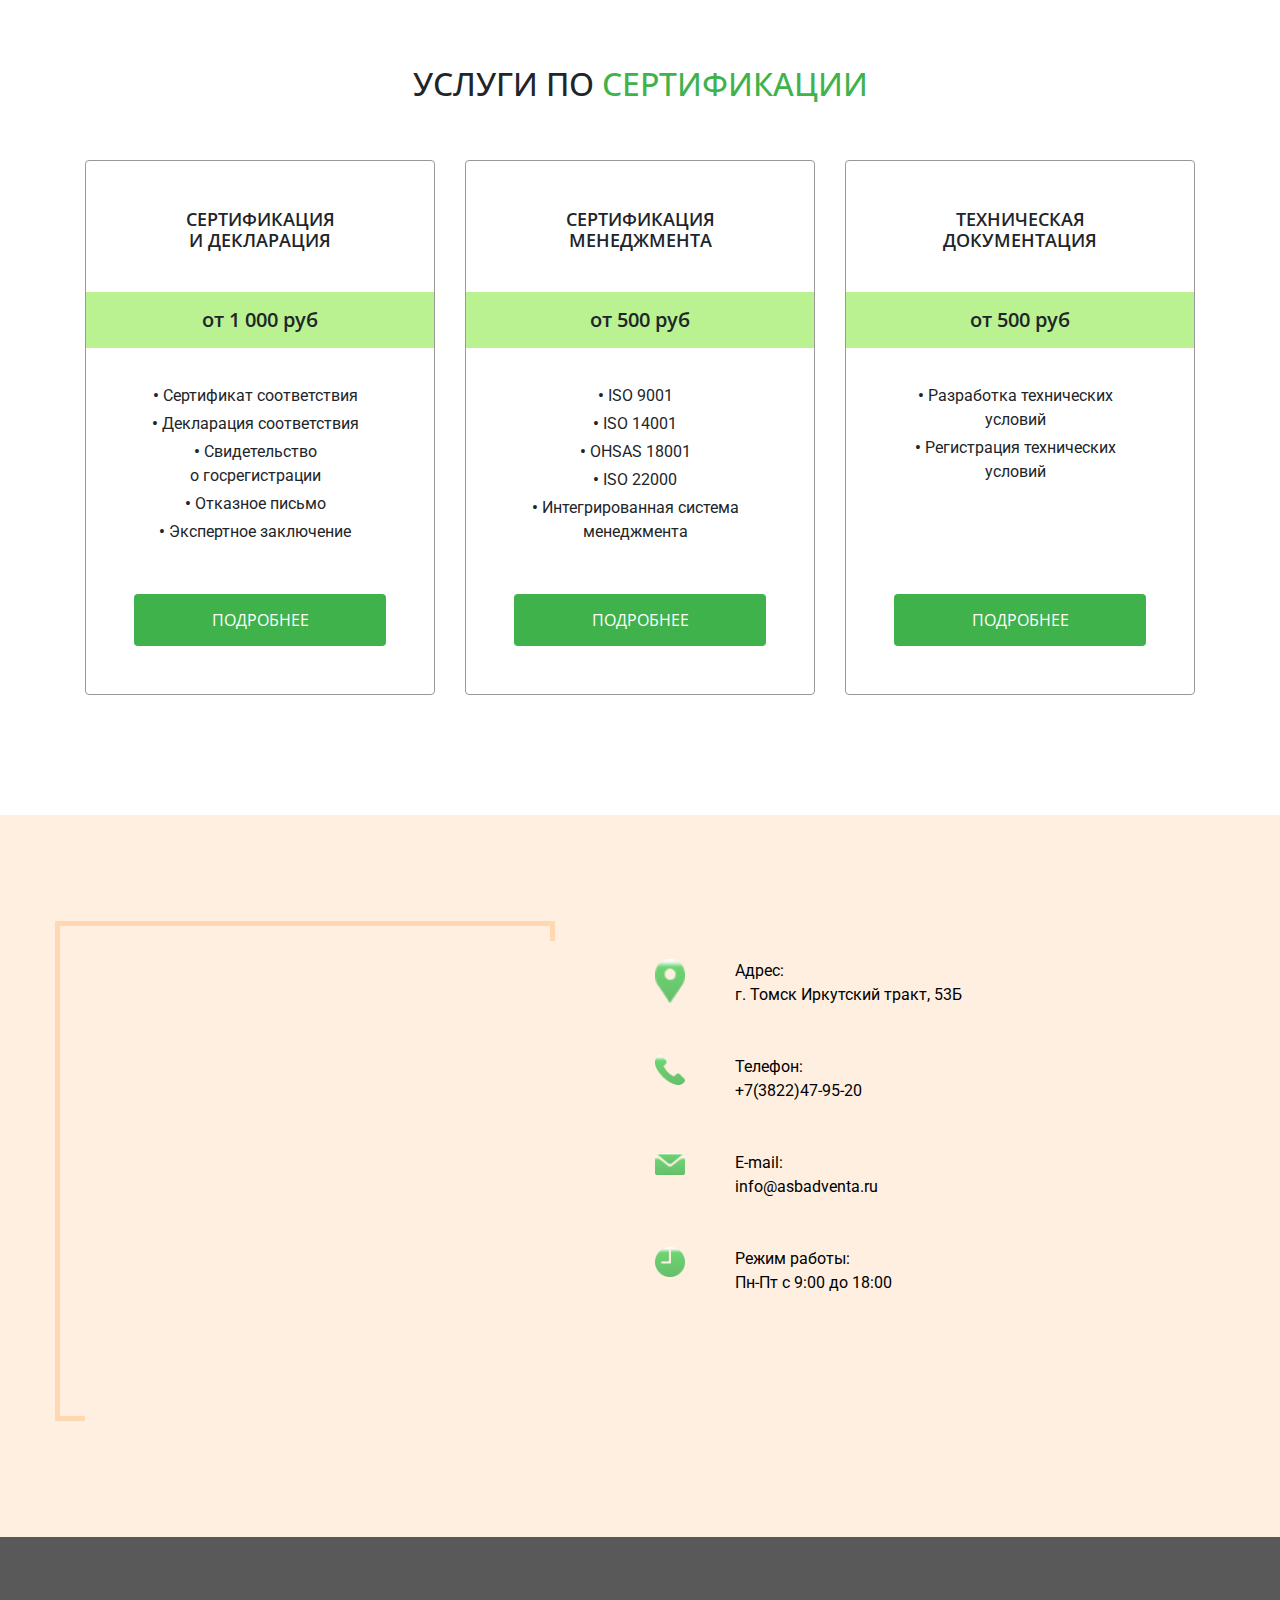
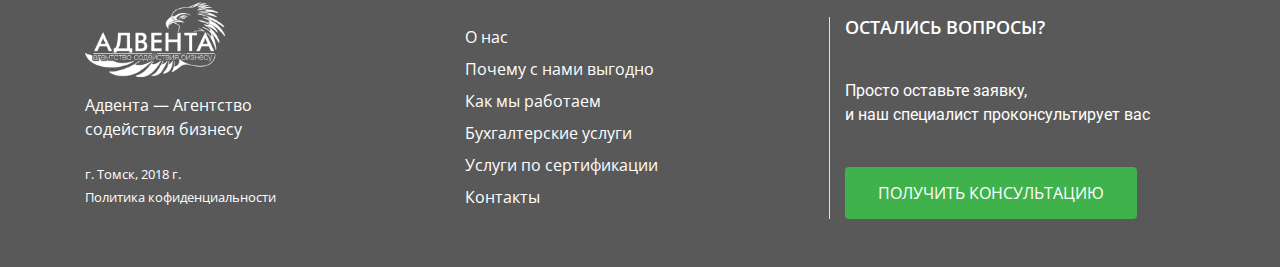
==== commit 3bd14645: "fixed"" ====
--- a/index.html
+++ b/index.html
@@ -74,7 +74,7 @@
                             </li>
                         </ul>
                         <div class="nav-phone">
-                            8-987-654-32-10
+                            +7 (3822) 47-95-20
                         </div>
                     </div>
                 </div>
@@ -84,8 +84,8 @@
         <div class="container hero">
             <div class="align-self-center">
             <h1>АДВЕНТА — АГЕНТСТВО <br>СОДЕЙСТВИЯ БИЗНЕСУ</h1>
-            <p>Бухгалтерские услуги &nbsp; Сертификация &nbsp; Юридическая помощь</p>
-            <h3>АДВЕНТА АСБ — КОМАНДА ВАШЕГО УСПЕХА</h3>
+            <p>Юридическая помощь &nbsp;<span class="d-block d-md-none"> </span> Бухгалтерские услуги &nbsp;<span class="d-block d-md-none"> </span> Сертификация</p>
+            <h3>АДВЕНТА АСБ —<span class="d-block d-md-none"> </span> КОМАНДА ВАШЕГО УСПЕХА</h3>
                 <span  id="about"></span>
             <button type="button" class="btn btn-primary " data-toggle="modal" data-target="#consultation">ПОЛУЧИТЬ КОНСУЛЬТАЦИЮ</button>
             </div>
@@ -97,15 +97,14 @@
             <div class="col-2 disp-none"><img src="img/about-left.png" alt="" class="w-100"></div>
             <div class="col-12 col-md-8">
                 <h2 class="text-center pb-5">О <span class="color-green">НАС</span></h2>
-                <p class="mt-4">
-                    Адвента АСБ — молодое агентство, созданное на базе нескольких фирм, имевших многолетнюю историю в Томске. Целью объединения стало желание оказывать разносторонние и полные услуги в сфере поддержки бизнеса максимально быстро и комфортно.
-                </p>
-                <p>
-                    На сегодняшний день Адвента АСБ — это команда агентов, которые окажут содействие в развитии, ведении и увеличении конкурентоспособности вашего бизнеса.
-                </p>
-                <p>
-                    У нас работают специалисты из сферы бухгалтерских услуг, сертификации и юридической помощи. Обращаясь в Адвента АСБ, вы избегаете суеты и долгих поисков своего агента, заинтересованного в вашем успехе.
-                </p>
+                <p class="mt-4">Адвента АСБ — молодое агентство, созданное на базе нескольких фирм, имевших многолетнюю историю в Томске. Целью объединения стало желание оказывать разносторонние и полные услуги в сфере поддержки бизнеса максимально быстро и комфортно.</p>
+
+                <p>На сегодняшний день Адвента АСБ — это команда агентов, которые окажут содействие в развитии, ведении и увеличении конкурентоспособности вашего бизнеса.</p>
+
+                <p>У нас работают специалисты из сферы бухгалтерских услуг, сертификации и юридической помощи.</p>
+
+                <p>Обращаясь в Адвента АСБ, вы избегаете суеты и долгих поисков специалистов, вы сразу получаете своего агента, заинтересованного в вашем успехе.</p>
+
                 <p>
                     Адвента АСБ — команда вашего успеха!
                 </p>
@@ -125,16 +124,16 @@
                     <h2 class="pb-4"><span class="color-green">РЕШАЕМ</span> ЛЮБЫЕ ЗАДАЧИ</h2>
                     <div class="row mb-4 mt-5">
                         <div class="col-xl-3 col-md-12 color-green font-medium mr-2">БУХГАЛТЕРСКИЕ УСЛУГИ</div>
-                        <div class="col-xl-7 col-sm-12 col-md-10 roboto ml-5">Ведение бухгалтерского и налогового учета<br> Составление и отправка отчетности<br> Восстановление бухучета<br>
+                        <div class="col-xl-7 col-sm-12 col-md-10 roboto ml-xl-5">Ведение бухгалтерского и налогового учета<br> Составление и отправка отчетности<br> Восстановление бухучета<br>
                             Регистрация ООО и ИП </div>
                     </div>
                     <div class="row mb-4">
                         <div class="col-xl-3 col-md-12 color-green font-medium mr-2">СЕРТИФИКАЦИЯ</div>
-                        <div class="col-xl-7 col-sm-12 col-md-10 roboto ml-5">Сертификация и декларация<br> Сертификация менеджмента<br> Техническая документация </div>
+                        <div class="col-xl-7 col-sm-12 col-md-10 roboto ml-xl-5">Сертификация и декларация<br> Сертификация менеджмента<br> Техническая документация </div>
                     </div>
                     <div class="row mb-4">
                         <div class="col-xl-3 col-md-12 color-green font-medium mr-2">ЮРИДИЧЕСКИЕ УСЛУГИ</div>
-                        <div class="col-xl-7 col-sm-12 col-md-10 roboto ml-5">Консультации<br> Сопровождение в суде<br> Представительство в суде</div>
+                        <div class="col-xl-7 col-sm-12 col-md-10 roboto ml-xl-5">Консультации<br> Сопровождение в суде<br> Представительство в суде</div>
                     </div>
                 </div>
             </div>
@@ -432,7 +431,26 @@
                 </a>
                 <div id="collapse-m27" class="collapse" aria-labelledby="heading-m27" data-parent="#accordion-m2">
                     <div class="card-body">
-
+                        <div class="row">
+                            <div class="col-7">ISO 9001</div>
+                            <div class="col"> от 12 500 руб</div>
+                        </div>
+                        <div class="row">
+                            <div class="col-7">ISO 14001</div>
+                            <div class="col"> от 14 000 руб</div>
+                        </div>
+                        <div class="row">
+                            <div class="col-7">OHSAS 18001</div>
+                            <div class="col"> от 16 000 руб</div>
+                        </div>
+                        <div class="row">
+                            <div class="col-7">ISO 22000</div>
+                            <div class="col"> от 20 000 руб</div>
+                        </div>
+                        <div class="row">
+                            <div class="col-7">Интегрированная система менеджмента</div>
+                            <div class="col"> от 31 000 руб</div>
+                        </div>
                     </div>
                 </div>
             </div>
@@ -472,11 +490,11 @@
             <div class="row justify-content-around text-center m-0">
                 <div class=" col-md-5 col-xl-3 col-8">
                     <h2 class="pb-5">ОСТАВЬТЕ ЗАЯВКУ</h2>
-                    <form class="mt-3" action="handler.php" method="post" id="request">
-                        <input type="name" placeholder="Ваше имя" class="form-control btn-h" name="name" form="request" pattern="^[A-Za-zА-Яа-яЁё]{2,}">
-                        <input type="tel" placeholder="Ваш телефон" class="form-control btn-h" name="tel" form="request" pattern="^[0-9+]{12}" >
-                        <input type="email" placeholder="Ваш e-mail" class="form-control btn-h" name="email" form="request" >
-                        <textarea class="form-control" placeholder="Ваш вопрос" rows="3" name="comment" form="request" pattern="^[A-Za-zА-Яа-яЁё]+$"></textarea>
+                    <form class="mt-3" action="send.php" method="post" id="request">
+                        <input type="name" placeholder="Ваше имя" class="form-control btn-h color-white" name="name" form="request" pattern="^[A-Za-zА-Яа-яЁё]{2,}">
+                        <input type="tel" placeholder="Ваш телефон" class="form-control btn-h color-white" name="tel" form="request" pattern="^[0-9+]{12}" >
+                        <input type="email" placeholder="Ваш e-mail" class="form-control btn-h color-white" name="email" form="request" >
+                        <textarea class="form-control color-white" placeholder="Ваш вопрос" rows="3" name="comment" form="request" pattern="^[A-Za-zА-Яа-яЁё]+$"></textarea>
                         <div class="custom-control custom-checkbox mt-4 text-left">
                             <input type="checkbox" class="custom-control-input" id="customCheck1">
                             <label class="custom-control-label" for="customCheck1">
@@ -497,7 +515,7 @@
         <div class="row text-left">
             <div class="col-12 col-md-4  mt-5 pt-3">
                 <div class="row">
-                    <div class="col-2 col-md-5 col-lg-3">
+                    <div class="col-3 col-md-5 col-lg-3">
                         <img src="img/icon-1.png" class="float-left" alt="">
                     </div>
                     <div class="col-9 col-md-12 col-lg-9">
@@ -508,7 +526,7 @@
             </div>
             <div class="col-12 col-md-4  mt-5 pt-3 ">
                 <div class="row">
-                    <div class="col-2 col-md-5 col-lg-3">
+                    <div class="col-3 col-md-5 col-lg-3">
                         <img src="img/icon-2.png" alt="">
                     </div>
                     <div class="col-9 col-md-12 col-lg-9">
@@ -519,7 +537,7 @@
             </div>
             <div class="col-12 col-md-4  mt-5 pt-3">
                 <div class="row">
-                    <div class="col-2 col-md-5 col-lg-3">
+                    <div class="col-3 col-md-5 col-lg-3">
                         <img src="img/icon-3.png" alt="">
                     </div>
                     <div class="col-9 col-md-12 col-lg-9">
@@ -533,7 +551,7 @@
         <div class="row  text-left">
             <div class="col-12 col-md-4 mt-5 pt-3">
                 <div class="row">
-                    <div class="col-2 col-md-5 col-lg-3">
+                    <div class="col-3 col-md-5 col-lg-3">
                         <img src="img/icon-4.png" alt="">
                     </div>
                     <div class="col-9 col-md-12 col-lg-7">
@@ -544,7 +562,7 @@
             </div>
             <div class="col-12 col-md-4  mt-5 pt-3">
                 <div class="row">
-                    <div class="col-2 col-md-5 col-lg-3">
+                    <div class="col-3 col-md-5 col-lg-3">
                         <img src="img/icon-5.png" alt="">
                     </div>
                     <div class="col-9 col-md-12 col-lg-9">
@@ -555,7 +573,7 @@
             </div>
             <div class="col-12 col-md-4  mt-5 pt-3">
                 <div class="row">
-                    <div class="col-2 col-md-5 col-lg-3">
+                    <div class="col-3 col-md-5 col-lg-3">
                         <img src="img/icon-6.png" alt="">
                     </div>
                     <div class="col-9 col-md-12 col-lg-9">
@@ -625,7 +643,7 @@
             <div class="row justify-content-around mt-5 font-medium">
                 <div class="col-4">
                     <img src="img/calc-icon-1.png" class="d-block m-auto py-4" alt="">
-                    ЭКОНОМИЯ<br> <p class="roboto font-reg">на организации рабочего места</p>
+                    ЭКОНОМИЯ<br> <p class="roboto font-reg">на организации рабочего места<br> штатного бухгалтера</p>
                 </div>
                 <div class="col-4">
                     <img src="img/calc-icon-2.png" class="d-block m-auto py-4" alt="">
@@ -633,7 +651,7 @@
                 </div>
                 <div class="col-4 ">
                     <img src="img/calc-icon-3.png" class="d-block m-auto py-4" alt="">
-                    ГАРАНТИРОВАННАЯ<br> <p class="roboto font-reg">верность ведения учета и составления отчетности</p>
+                    ГАРАНТИРОВАННАЯ<br> <p class="roboto font-reg">верность ведения бухгалтерского учета</p>
                 </div>
             </div>
         </div>
@@ -672,7 +690,7 @@
             </div>
             <div class="col-12 col-md-8 col-lg-5 col-xl-4 mt-5">
                 <div class="card">
-                    <h5 class="card-title mt-5" style="height: 50px; margin-bottom:36px;">РЕГИСТРАЦИЯ ООО И ИП</h5>
+                    <h5 class="card-title mt-5" style="height: 50px; margin-bottom:36px;">РЕГИСТРАЦИЯ ООО и ИП</h5>
                     <h5 class="bg-green pt-3 pb-3"><span style="font-size: 20px !important">от 500 руб</span></h5>
                     <button type="button" class="btn btn-primary m-5 mb-5" style="margin-top:40px" data-toggle="modal" data-target="#Accounting2"  onclick="stratification2(4);">
                         ПОДРОБНЕЕ
@@ -711,7 +729,7 @@
                 </div>
                 <div class="col-4">
                     <img src="img/sert-icon-2.png" class="d-block m-auto py-4" alt="">
-                    ПОВЫШЕНИЕ<br> <p class="roboto font-reg">эффективности бизнеса и конурентоспособности</p>
+                    ПОВЫШЕНИЕ<br> <p class="roboto font-reg">эффективности бизнеса и конкурентоспособности</p>
                 </div>
                 <div class="col-4">
                     <img src="img/sert-icon-3.png" class="d-block m-auto py-4" alt="">
@@ -741,7 +759,7 @@
             </div>
             <div class="col-12 col-md-8 col-lg-5 col-xl-4 mt-5">
                 <div class="card">
-                    <h5 class="card-title mt-5 mb-4">СЕРТИФИКАЦИЯ<br> МЕНЕДЖЕМЕНТА</h5>
+                    <h5 class="card-title mt-5 mb-4">СЕРТИФИКАЦИЯ<br> МЕНЕДЖМЕНТА</h5>
                     <h5 class="bg-green pt-3 pb-3 my-3"><span style="font-size: 20px !important">от 500 руб</span></h5>
                     <ul class="spec mt-3 roboto">
                         <li class="mt-1" style="margin-left: -50px"><span class="font-weight-bold">•</span> ISO 9001</li>
@@ -755,7 +773,7 @@
             </div>
             <div class="col-12 col-md-8 col-lg-5 col-xl-4 mt-5">
                 <div class="card">
-                    <h5 class="card-title mt-5 mb-4">ТЕХНИЧЕСКИЯ<br> ДОКУМЕНТАЦИЯ</h5>
+                    <h5 class="card-title mt-5 mb-4">ТЕХНИЧЕСКАЯ<br> ДОКУМЕНТАЦИЯ</h5>
                     <h5 class="bg-green pt-3 pb-3 my-3"><span style="font-size: 20px !important">от 500 руб</span></h5>
                     <ul class="spec mt-3 roboto">
                         <li class="mt-1" style="margin-left: -50px"><span class="font-weight-bold">•</span> Разработка технических<br> условий</li>
@@ -839,10 +857,10 @@
         <div class="modal-dialog modal-dialog-centered" role="document" style="width: 555px">
             <div class="modal-content p-5 text-center border-dark">
                 <h3 class="color-green text-center mt-4" style="font-size: 20px">ОСТАВИТЬ ЗАЯВКУ</h3>
-                <form action="handler.php" method="post" id="request-m">
-                    <input type="text" placeholder="Ваше имя" class="form-control mt-4 btn-w mx-auto" name="name" form="request"pattern="^[A-Za-zА-Яа-яЁё]{2,}">
-                    <input type="tel" placeholder="Ваш телефон" class="form-control mt-4 btn-w mx-auto" name="tel" form="request"pattern="^[0-9+]{12}" >
-                    <input type="email" placeholder="Ваш e-mail" class="form-control mt-4 btn-w mx-auto" name="email" form="request">
+                <form action="send.php" method="post" id="request-m">
+                    <input type="text" placeholder="Ваше имя" class="form-control mt-4 btn-w mx-auto" name="name" form="request-m"pattern="^[A-Za-zА-Яа-яЁё]{2,}">
+                    <input type="tel" placeholder="Ваш телефон" class="form-control mt-4 btn-w mx-auto" name="tel" form="request-m"pattern="^[0-9+]{12}" >
+                    <input type="email" placeholder="Ваш e-mail" class="form-control mt-4 btn-w mx-auto" name="email" form="request-m">
                     <div class="custom-control custom-checkbox mt-2">
                         <input type="checkbox" class="custom-control-input  mt-4" id="customCheck2">
                         <label class="custom-control-label" for="customCheck2" style="margin-left:-100px; font-size:14px; text-align: left">Я согласен на обработку<br> <a href="#" class="text-dark">Персональных данных</a> </label>
@@ -1169,7 +1187,7 @@
                             </a>
                             <div class="row pl-3">
                                 <div id="collapse2-1" class="collapse bg-white card-body p-0  mt-2 col-7  roboto" aria-labelledby="heading2-1" data-parent="#accordion-buh">
-                                Полный комплекс услуг, начиная от обработки первичной документации до составления налоговой и бухгалтерской отчетности. Мы практикуем индивидуальный подход к каждому клиенту.
+                                    Наша компания оказывает полный комплекс услуг в области бухгалтерского учета, начиная от обработки первичной документации до составления налоговой и бухгалтерской отчетности. Мы практикуем индивидуальный подход к каждому клиенту.
                                 </div></div>
                         </div>
                         <div class="card-header bg-white p-3 pl-5 border-bottom2-h" id="heading2-2">
@@ -1186,7 +1204,7 @@
                             </a>
                             <div class="row pl-3">
                                 <div id="collapse2-2" class="collapse bg-white card-body p-0  mt-2 col-7 roboto" aria-labelledby="heading2-2" data-parent="#accordion-buh">
-                                ИП не обязаны вести бухгалтерский и налоговый учет, но тем не менее они должны рассчитывать налоги и сдавать отчетность в налоговые органы и внебюджетные фонды. В такой ситуации ведение бухгалтерского и налогового учета значительно упрощает поставленную задачу. Кроме того ведение бухгалтерского учета позволяет оценить состояние своего бизнеса и определить уровень его доходности.
+                                    Согласно российскому законодательству индивидуальные предприниматели не обязаны вести бухгалтерский и налоговый учет, но тем не менее они должны рассчитывать налоги и сдавать отчетность в налоговые органы и внебюджетные фонды. В такой ситуации ведение бухгалтерского и налогового учета значительно упрощает поставленную задачу. Кроме того ведение бухгалтерского учета позволяет индивидуальному предпринимателю оценить состояние своего бизнеса и определить уровень его доходности. И наша компания с удовольствием поможет вам в этом.
                                 </div></div>
                         </div>
                         <div class="card-header bg-white p-3 pl-5 border-bottom2-h" id="heading2-3">
@@ -1203,7 +1221,7 @@
                             </a>
                             <div class="row pl-3">
                                 <div id="collapse2-3" class="collapse bg-white card-body mt-2 col-7 p-0 roboto" aria-labelledby="heading2-2" data-parent="#accordion-buh">
-                                Главным критерием, по которому налоговые органы оценивают работу организаций и индивидуальных предпринимателей, это налоговая и бухгалтерская отчетность. Наша команда поможет разобраться в сложной системе отчетов, сформировать и отправить налоговые декларации в установленные сроки.
+                                    Главным критерием, по которому налоговые органы оценивают работу организаций и индивидуальных предпринимателей, это налоговая и бухгалтерская отчетность. Наша команда поможет разобраться в сложной системе отчетов, сформировать и отправить налоговые декларации в установленные сроки.
                                 </div></div>
                         </div>
                         <div class="card-header bg-white p-3 pl-5 border-bottom2-h" id="heading2-4">
@@ -1220,7 +1238,7 @@
                             </a>
                             <div class="row pl-3">
                                 <div id="collapse2-4" class="collapse bg-white card-body p-0 mt-2 col-7 roboto" aria-labelledby="heading2-2" data-parent="#accordion-buh">
-                                Помощь в оформлении документов, подбор кодов видов деятельности, регистрация ООО и ИП в налоговом органе, первичная консультация по выбору оптимальной системы налогообложения и ведению учета.
+                                    Наша команда готова оказывать помощь не только уже действующим организациям и ИП, но и только планирующим создать свой бизнес. В комплекс услуг по регистрации входит: помощь в оформлении документов, подбор кодов видов деятельности, регистрация ООО и ИП в налоговом органе, первичная консультация по выбору оптимальной системы налогообложения и ведению учета.
                                 </div></div>
                         </div>
                         <div class="card-header bg-white p-3 pl-5 border-bottom2-h" id="heading2-5">
@@ -1237,7 +1255,8 @@
                             </a>
                             <div class="row pl-3">
                                 <div id="collapse2-5" class="collapse bg-white card-body p-0 mt-2  col-7 roboto" aria-labelledby="heading2-2" data-parent="#accordion-buh">
-                                Анализ первичной документации, восстановление и обработка недостающих документов, постановка бухгалтерского учета в соответствии с действующим законодательством, проверка правильности исчисления налогов и внесение корректировок (при необходимости) в уже сданные налоговые и бухгалтерские отчеты.
+                                    Если в вашей организации в течение определенного времени не велся бухгалтерский учет или велся неправильно и неполноценно, наша команда предлагает вам воспользоваться услугой восстановления бухгалтерского учета.<br>
+                                    В процесс восстановления бухгалтерского учета входит анализ первичной документации, восстановление и обработка недостающих документов, постановка бухгалтерского учета в соответствии с действующим законодательством, проверка правильности исчисления налогов и внесение корректировок (при необходимости) в уже сданные налоговые и бухгалтерские отчеты.
                                 </div></div>
                         </div>
                         <div class="card-header bg-white p-3 pl-5 border-bottom2-h" id="heading2-6">
@@ -1254,7 +1273,7 @@
                             </a>
                             <div class="row pl-3">
                             <div id="collapse2-6" class="collapse bg-white card-body p-0 mt-2 col-7 roboto" aria-labelledby="heading2-2" data-parent="#accordion-buh">
-                                Систематическое формирование, накопление, учет и хранение документов, связанных с трудовой деятельностью персонала. От того, насколько грамотно организован и ведется кадровый учет, зависит правильность начисления заработной платы, и, как следствие, налоговая нагрузка работодателя по оплате труда.
+                                С того момента как организация или индивидуальный предприниматель начинает использовать наемный труд работников, возникает необходимость ведения кадрового учета. Ведение кадрового учета предполагает систематическое формирование, накопление, учет и хранение документов, связанных с трудовой деятельностью персонала. От того, насколько грамотно организован и ведется кадровый учет, зависит правильность начисления заработной платы, и, как следствие, налоговая нагрузка работодателя по оплате труда.
                             </div></div>
                         </div>
                     </div>
--- a/css/index.css
+++ b/css/index.css
@@ -51,7 +51,7 @@
     color: #3FB24C;
 }
 .color-white{
-    color:white;
+    color:white !important;
 }
 a.color-white:hover{
     color:#3FB24C;
@@ -182,9 +182,10 @@
     Line-Height: 29px;
 }
 .index{
-    background: #FFD8B2 url("../img/hero.png") no-repeat right;
+    background: #f4ede2 url("../img/hero.png") no-repeat right;
     background-size: cover;
     background-position-y:80px;
+    background-position-x: right;
     padding: 0;
     height:100vh;
     min-height: 700px;
@@ -325,8 +326,10 @@
     .navbar-expand-md .navbar-nav{
         flex-direction: column;
     }
-    .disp-m{
-        display: none;
+    .disp-m {
+        display: none;
+    }
+    .index{
     }
 }
 @media (min-width: 992px){
@@ -339,6 +342,14 @@
     .nav-s{
         display: none;
     }
+    .index{
+    }
+}
+@media (min-width: 992px) {
+    .index{
+
+        background-position-x: -650px;
+    }
 }
 @media (max-width: 1199px) {
     .request .cont{
@@ -347,6 +358,15 @@
     .header{
         font-size: 14px;
     }
+
+    .index{
+        background-position-x: -830px;
+    }
+}
+@media (min-width: 1350px) {
+    .index{
+        background-position-x: right;
+    }
 }
 @media (max-width: 991px){
     .navbar .navbar-collapse{
@@ -374,6 +394,14 @@
     .disp-none-img{
         display: none;
     }
+
+    .index{
+        height:540px;
+        min-height: 0;
+        background: #f4ede2 url("../img/hero-m.jpg") no-repeat right;
+        background-position-y: 80px;
+        background-size: cover;
+    }
 }
 @media (max-width: 767px){
     .disp-none{
@@ -384,10 +412,6 @@
     }
     .how img{
         transform: rotate(90deg);
-    }
-    .index{
-        height:520px;
-        min-height: 0;
     }
     .text-center-md{
         text-align: center;
@@ -416,4 +440,16 @@
         color:black;
         background: white;
     }
+}
+@media (max-width: 500px){
+
+    .hero h1{
+        font-size: 20px;
+    }
+    .hero p{
+        font-size:10px
+    }
+    .hero h3{
+        font-size: 15px;
+    }
 }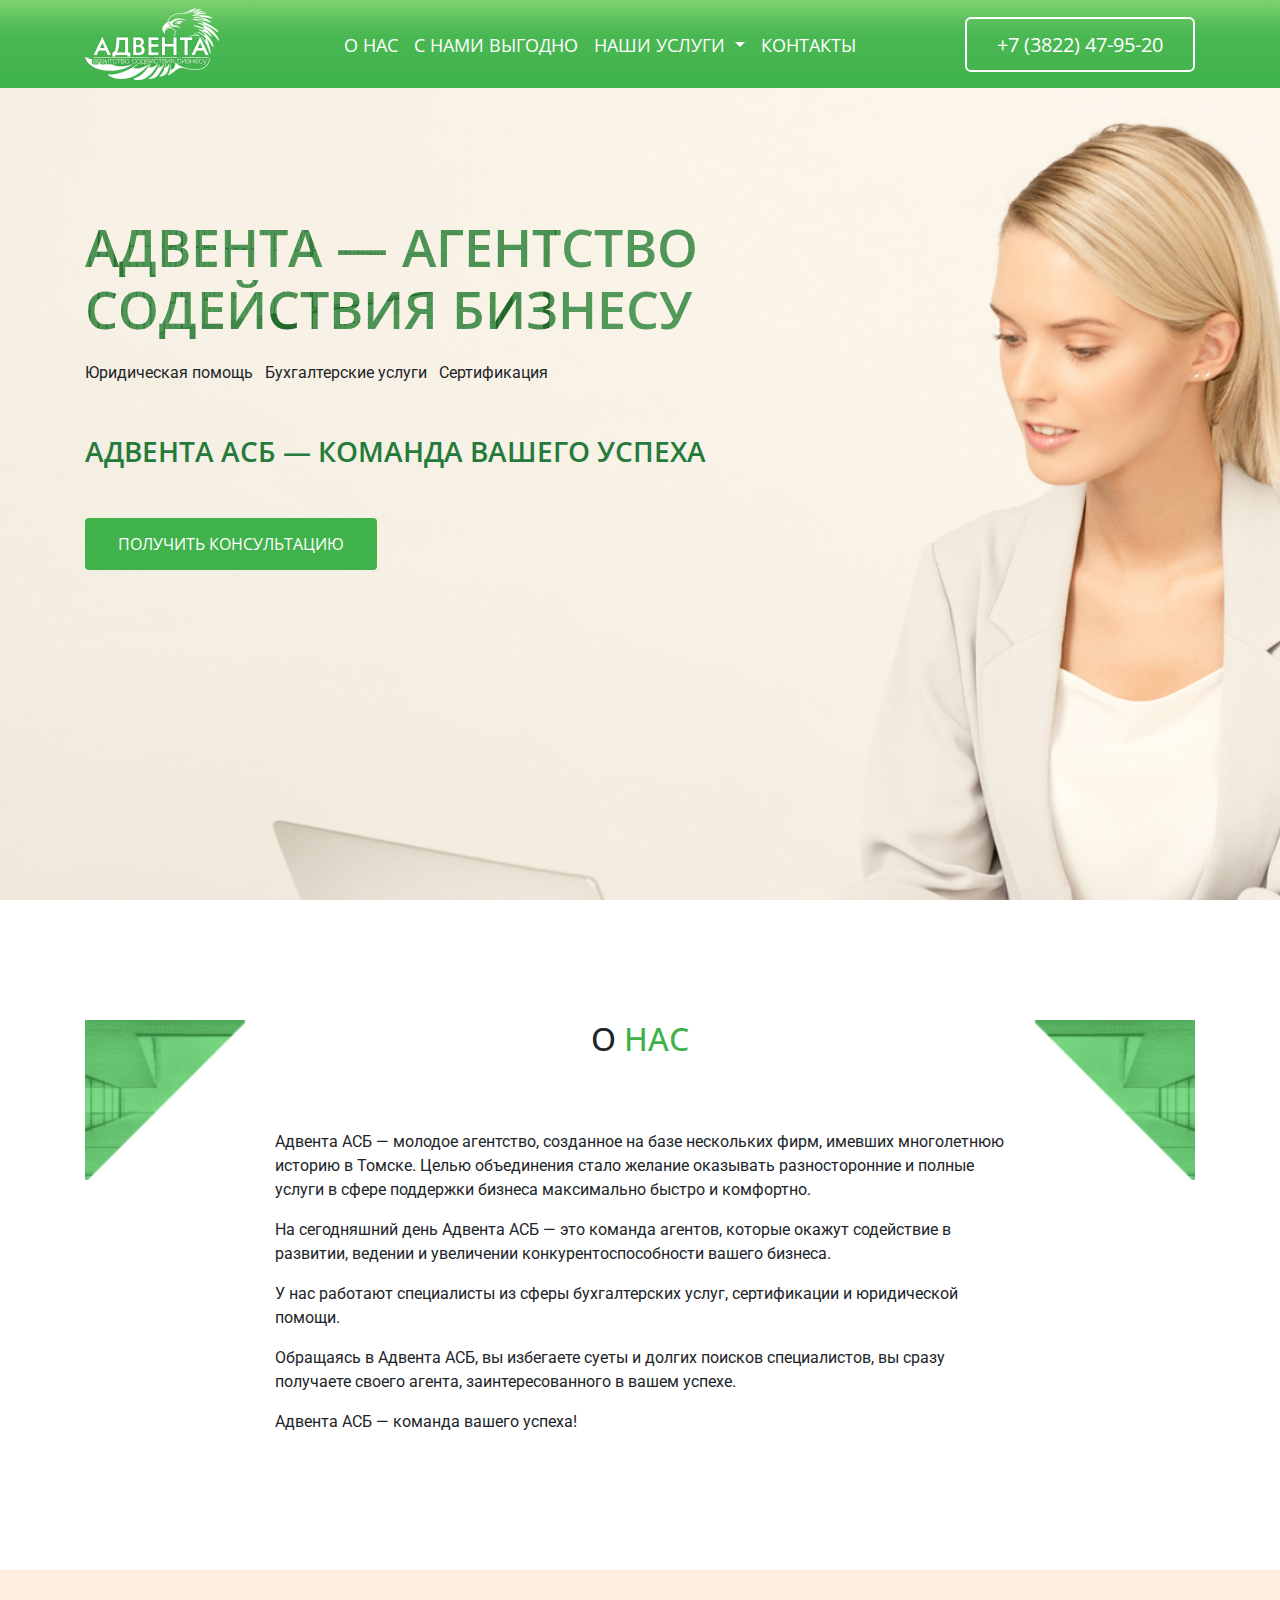
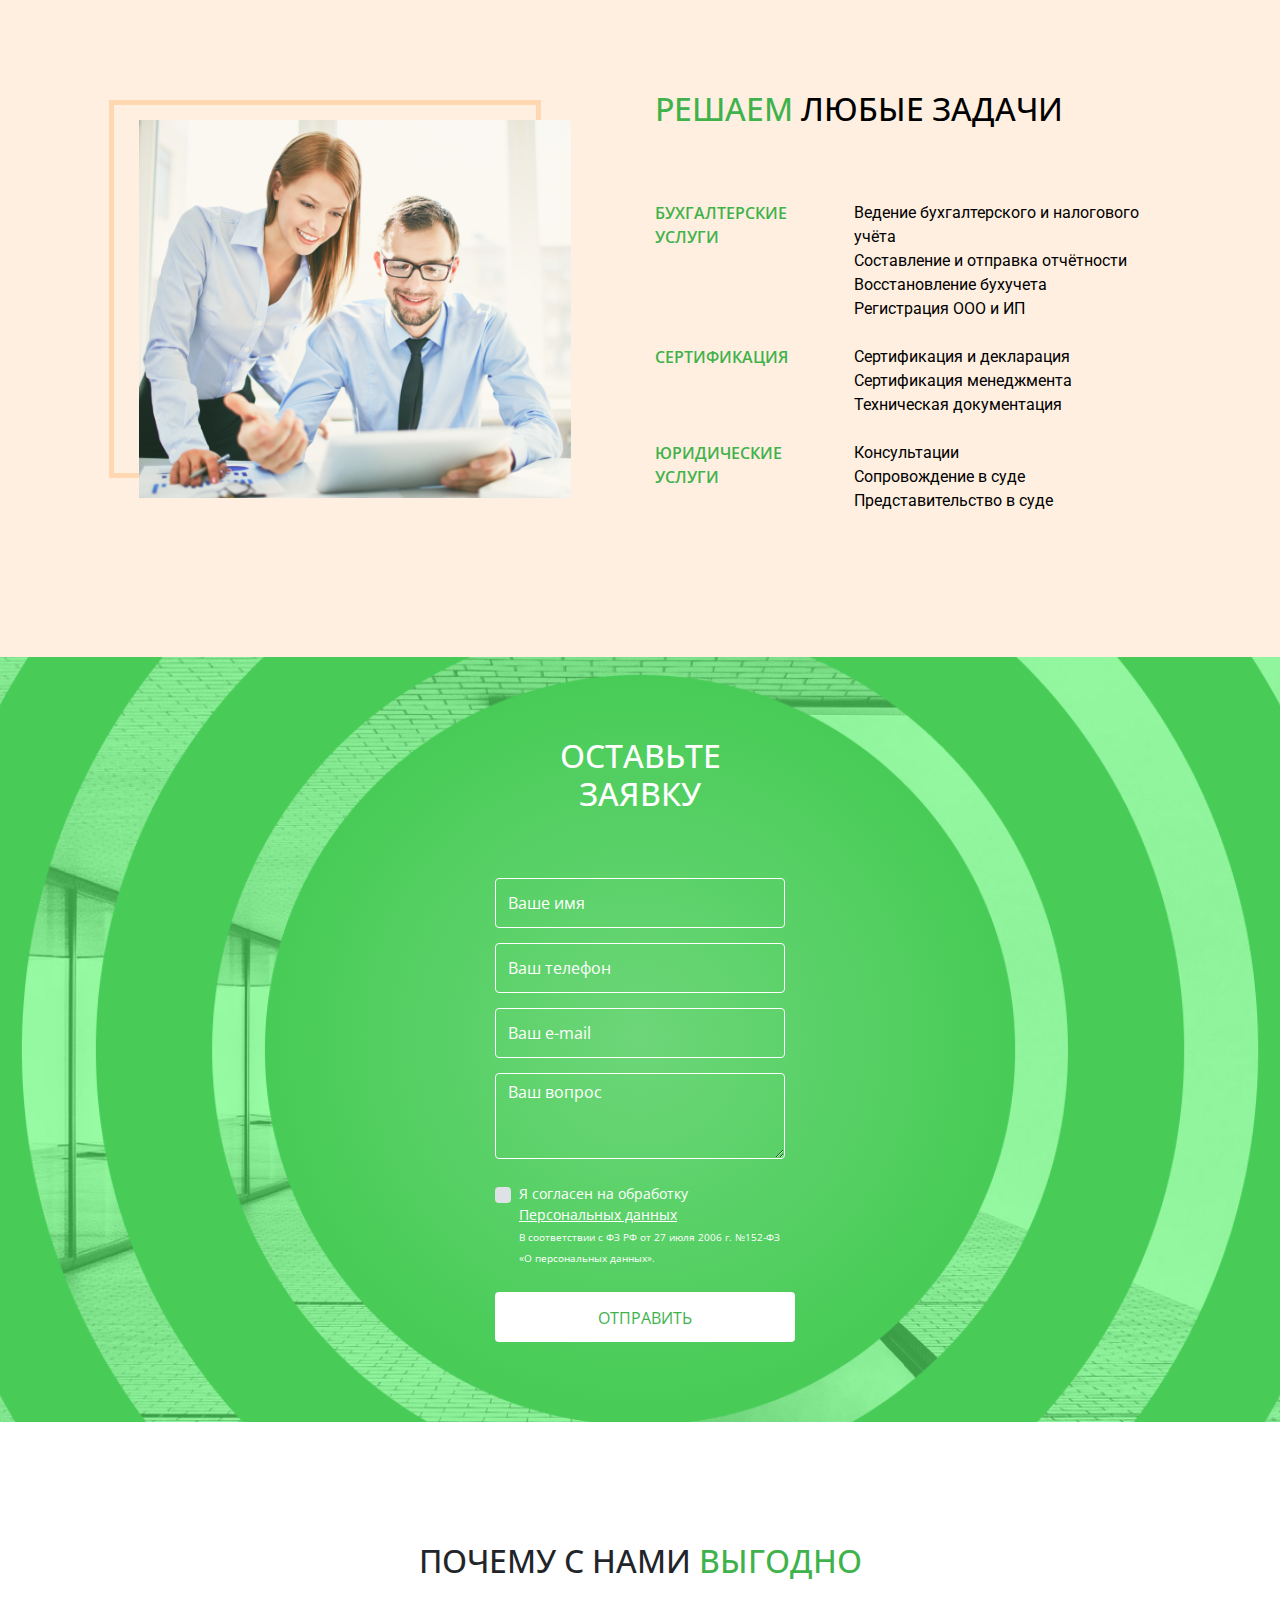
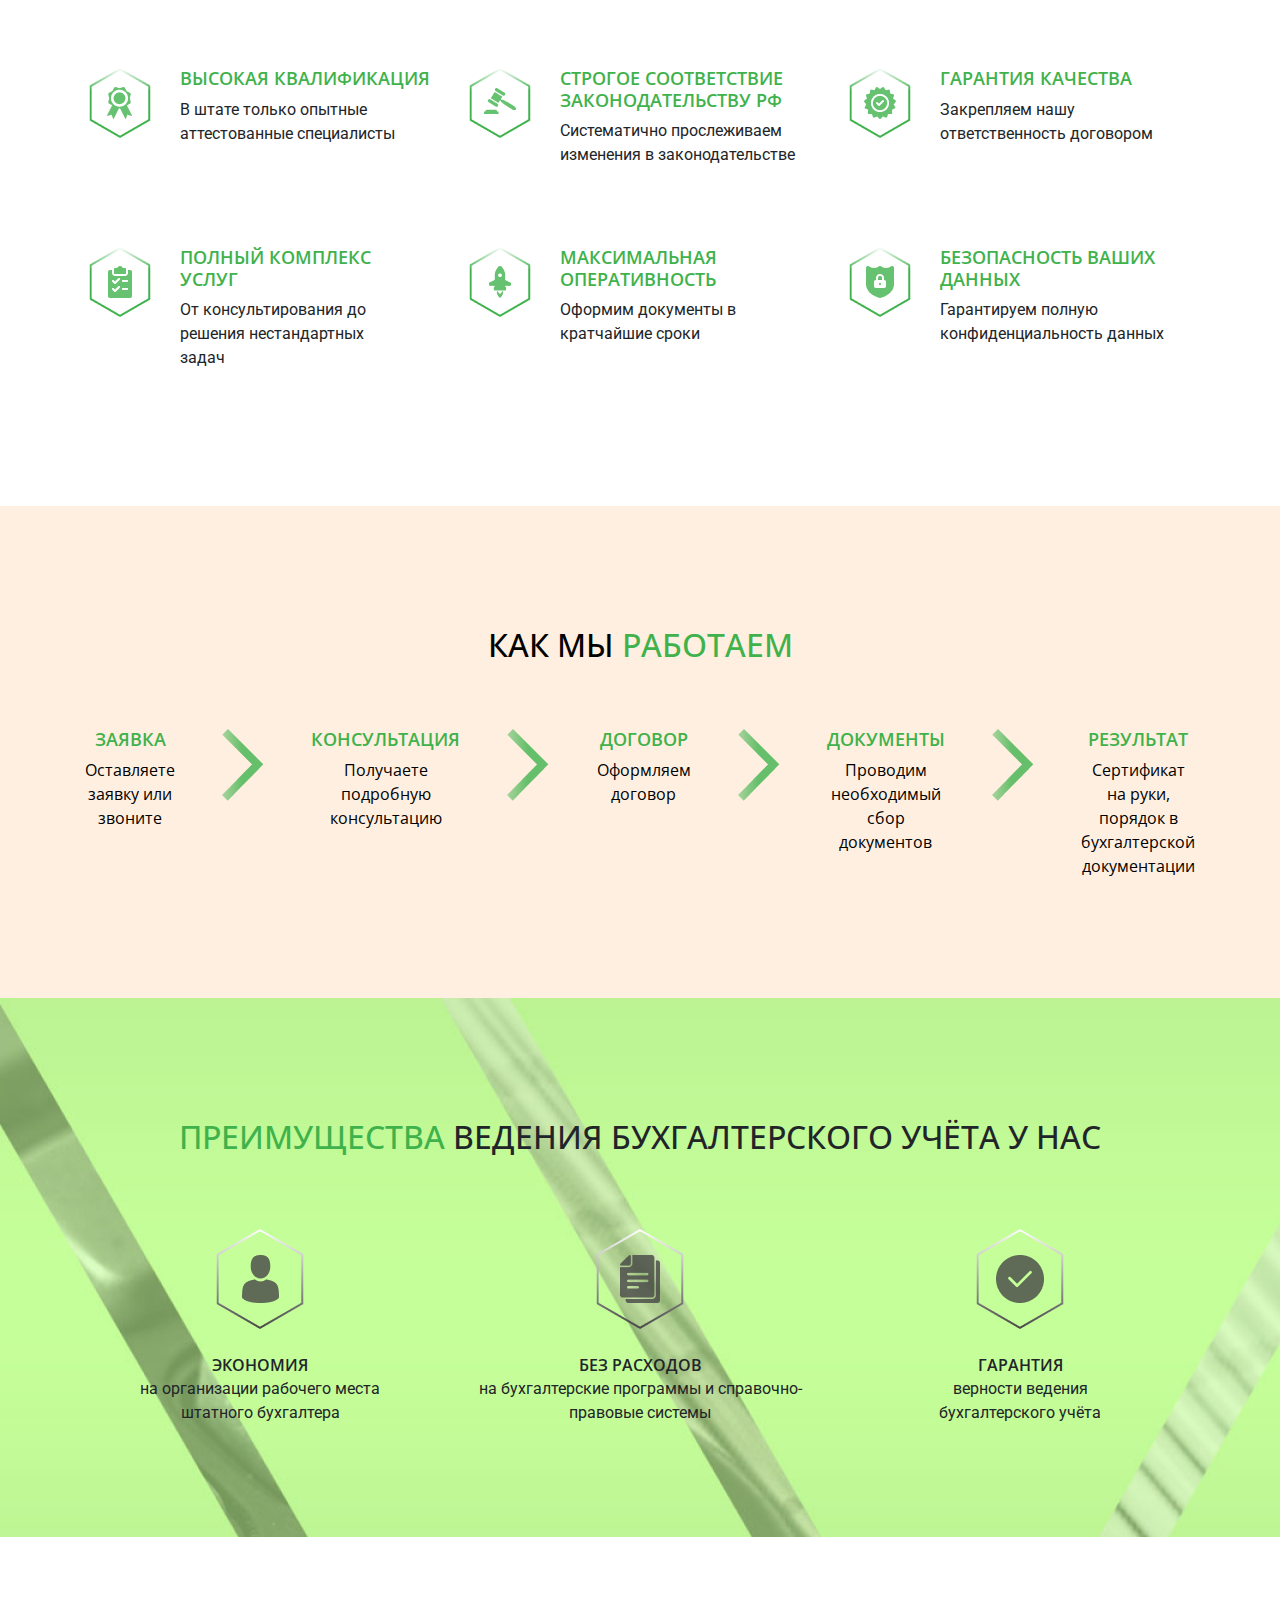
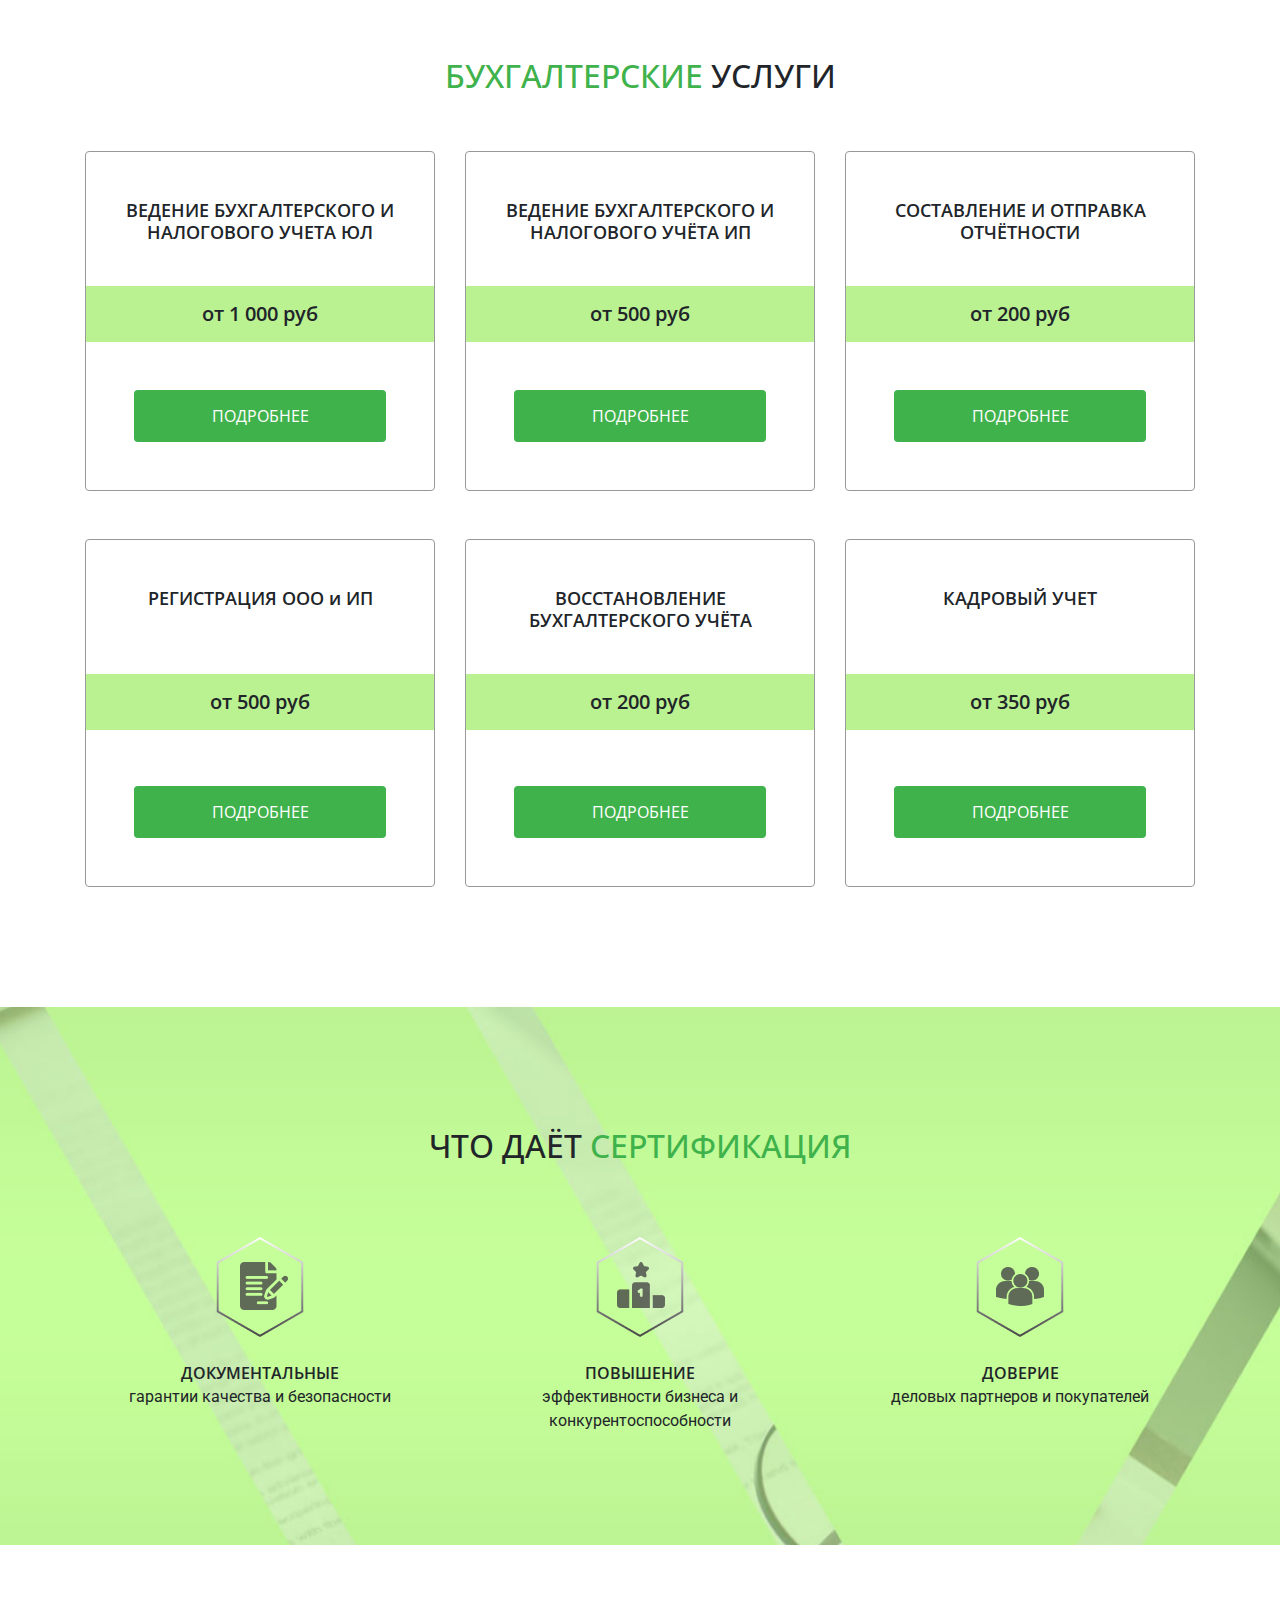
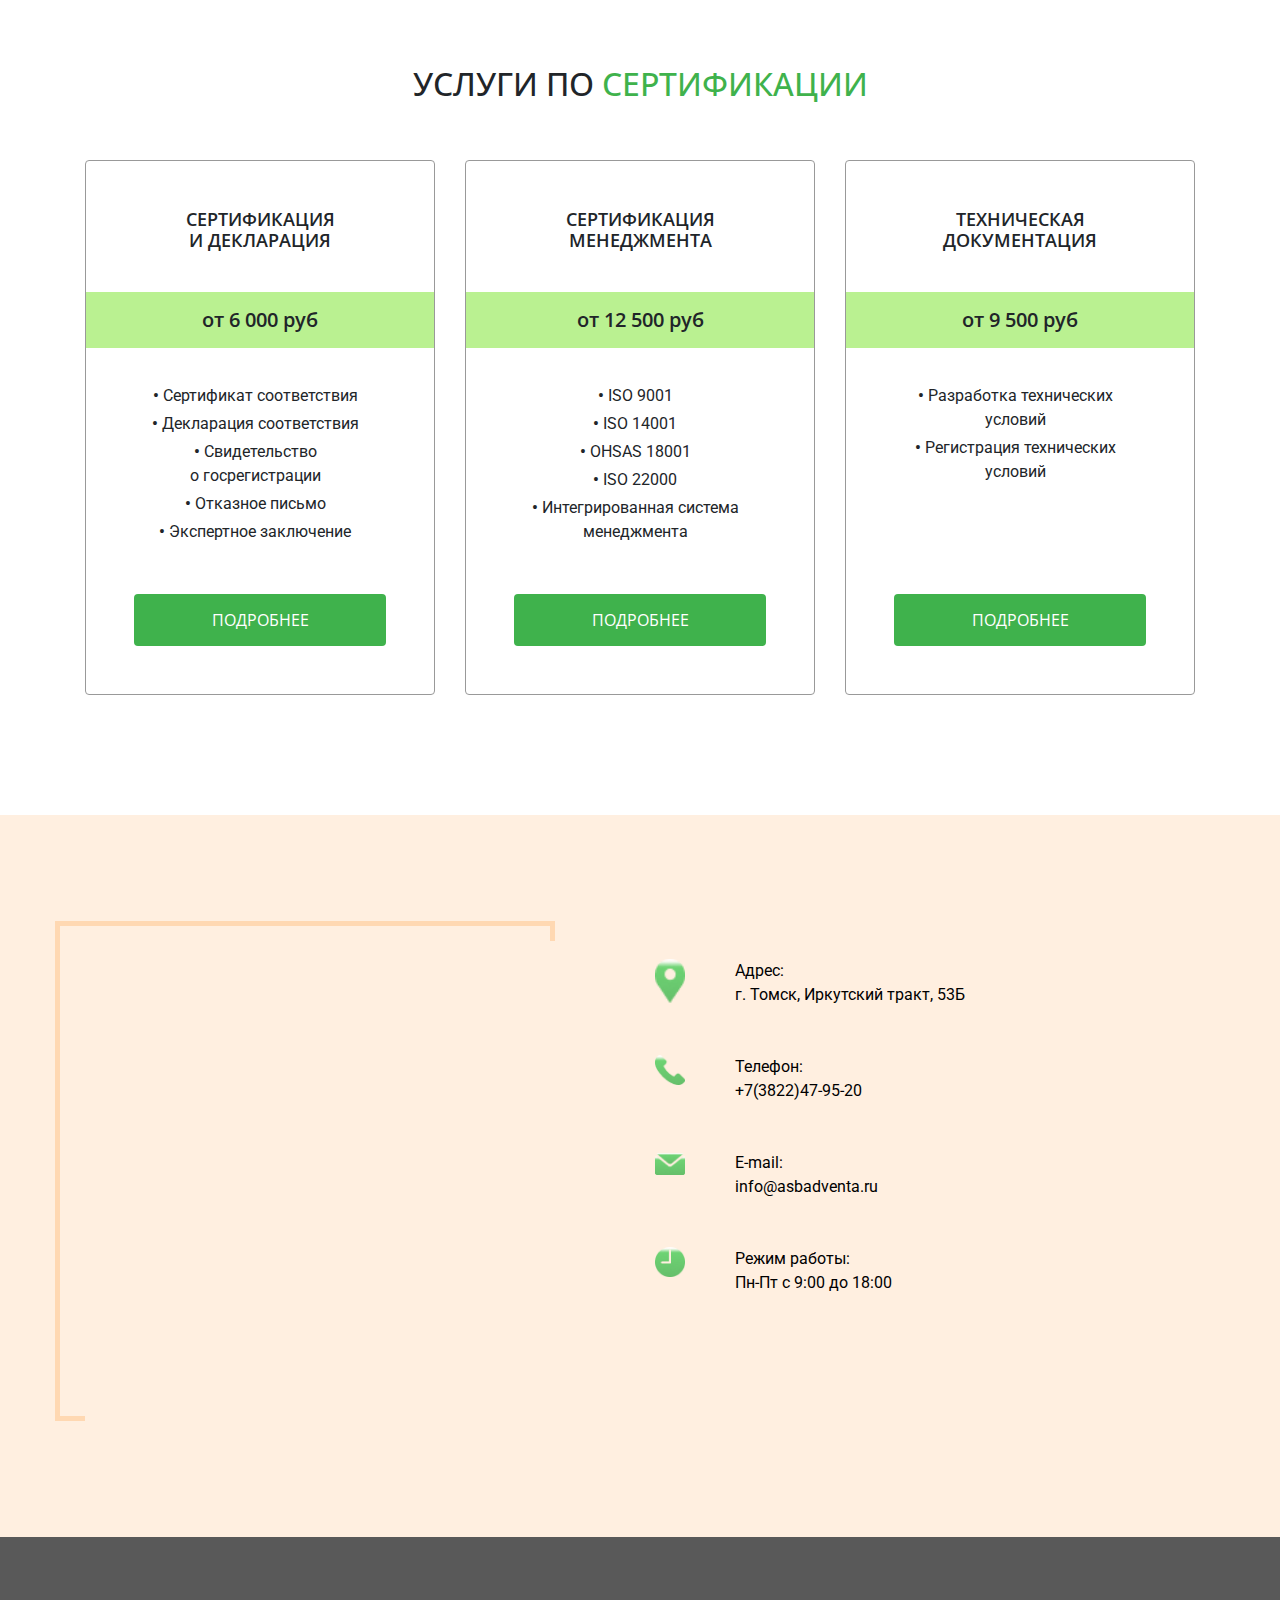
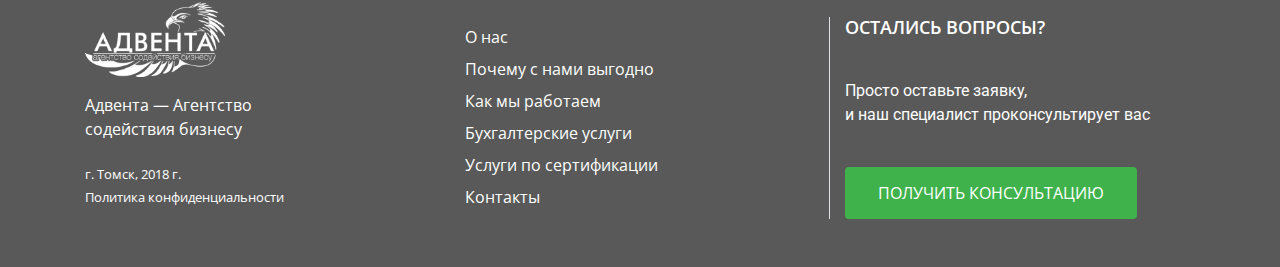
==== commit a8a5f06a: "fixed" ====
--- a/index.html
+++ b/index.html
@@ -2,10 +2,11 @@
 <html lang="ru">
 <head>
     <meta charset="UTF-8">
-    <meta name="viewport" content="width=device-width,initial-scale=0.9">
-    <title>Adventa</title>
+    <meta name="viewport" content="width=device-width,initial-scale=1">
+    <title>Адвента АСБ</title>
     <link href="css/bootstrap.css" rel="stylesheet" />
     <link href="css/index.css" rel="stylesheet" />
+    <link rel="shortcut icon" href="img/x-icon.png" type="image/x-icon">
     <!--Подключение 2гис-->
     <script src="https://maps.api.2gis.ru/2.0/loader.js?pkg=full"></script>
     <script>
@@ -14,34 +15,35 @@
             map = DG.map('map', {
                 center: [ 56.505262,85.018929],
                 zoom: 16
-
-
             });
             DG.marker([56.505269, 85.017935]).addTo(map).bindPopup('Иркутский тракт, 53Б');
         });
     </script>
-
+		
 </head>
 <body>
     <div class="container-fluid d-inline-block index">
         <div class="header">
             <nav class="navbar navbar-expand-lg navbar-light p-0 ">
                 <div class="container ">
-                    <a class="navbar-brand" href="index.html"><img src="img/logo.png" alt=""></a>
-
-                    <button class="navbar-toggler mr-5" type="button" data-toggle="collapse" data-target="#navbarSupportedContent" aria-controls="navbarSupportedContent" aria-expanded="false" aria-label="Toggle navigation">
-                        <span class="navbar-toggler-icon color-white"></span>
-                    </button>
+                    <div class="navbar-brand">
+                        <a href="index.html"><img src="img/logo.png" alt=""></a>
+
+                    </div><span class="nav-phone-m"><a href="tel:+73822479520" class="color-white">+7 (3822) 47-95-20</a></span>
+
+                        <button class="cmn-toggle-switch cmn-toggle-switch__htx" data-toggle="collapse" data-target="#navbarSupportedContent" aria-controls="navbarSupportedContent" aria-expanded="false" aria-label="Toggle navigation">
+                            <span>toggle menu</span>
+                        </button>
                     <div class="collapse navbar-collapse navbar-expand-md pb-5 pb-lg-0 zindex-tooltip" id="navbarSupportedContent">
                         <ul class="navbar-nav m-auto nav-dropdown">
                             <li class="nav-item ml-5 ml-lg-0">
                                 <a class="nav-link mt-4" href="#about">О НАС</a>
                             </li>
                             <li class="nav-item ml-5 ml-lg-0 nav-s">
-                                <a class="nav-link mt-4" href="#servis">БУХГАЛТЕРСКИЕ УСЛУГИ</a>
+                                <a class="nav-link mt-4" href="#servis-m">БУХГАЛТЕРСКИЕ УСЛУГИ</a>
                             </li>
                             <li class="nav-item ml-5 ml-lg-0 nav-s">
-                                <a class="nav-link mt-4" href="#sertificat">УСЛУГИ ПО СЕРТИФИКАЦИИ</a>
+                                <a class="nav-link mt-4" href="#sertificat-m">УСЛУГИ ПО СЕРТИФИКАЦИИ</a>
                             </li>
                             <li class="nav-item ml-5 ml-lg-0">
                                 <a class="nav-link mt-4" href="#block1">С НАМИ ВЫГОДНО</a>
@@ -54,10 +56,10 @@
                                     <div class="row">
                                         <div class="col-12 col-md-6">
                                             <h3 class="dropdown-header hover-green "><a class="hover-green" href="#servis">БУХГАЛТЕРСКИЕ УСЛУГИ</a></h3>
-                                            <a class="dropdown-item hover-green lato" href="#servis">Ведение бухгалтерского и<br> налогового учета ЮЛ и ИП</a>
-                                            <a class="dropdown-item hover-green lato" href="#servis">Составление и отправка отчетности</a>
+                                            <a class="dropdown-item hover-green lato" href="#servis">Ведение бухгалтерского и<br> налогового учёта ЮЛ и ИП</a>
+                                            <a class="dropdown-item hover-green lato" href="#servis">Составление и отправка отчётности</a>
                                             <a class="dropdown-item hover-green lato" href="#servis">Регистрация ООО и ИП</a>
-                                            <a class="dropdown-item hover-green lato" href="#servis">Восстановление бухгалтерского учета</a>
+                                            <a class="dropdown-item hover-green lato" href="#servis">Восстановление бухгалтерского учёта</a>
                                             <a class="dropdown-item hover-green lato" href="#servis">Кадровый учет</a>
                                         </div>
                                         <div class="col-12 col-md-6">
@@ -80,14 +82,13 @@
                 </div>
             </nav>
         </div>
-
         <div class="container hero">
             <div class="align-self-center">
             <h1>АДВЕНТА — АГЕНТСТВО <br>СОДЕЙСТВИЯ БИЗНЕСУ</h1>
             <p>Юридическая помощь &nbsp;<span class="d-block d-md-none"> </span> Бухгалтерские услуги &nbsp;<span class="d-block d-md-none"> </span> Сертификация</p>
             <h3>АДВЕНТА АСБ —<span class="d-block d-md-none"> </span> КОМАНДА ВАШЕГО УСПЕХА</h3>
                 <span  id="about"></span>
-            <button type="button" class="btn btn-primary " data-toggle="modal" data-target="#consultation">ПОЛУЧИТЬ КОНСУЛЬТАЦИЮ</button>
+            <button type="button" class="btn btn-primary d-block" data-toggle="modal" data-target="#consultation">ПОЛУЧИТЬ КОНСУЛЬТАЦИЮ</button>
             </div>
         </div>
     </div>
@@ -124,7 +125,7 @@
                     <h2 class="pb-4"><span class="color-green">РЕШАЕМ</span> ЛЮБЫЕ ЗАДАЧИ</h2>
                     <div class="row mb-4 mt-5">
                         <div class="col-xl-3 col-md-12 color-green font-medium mr-2">БУХГАЛТЕРСКИЕ УСЛУГИ</div>
-                        <div class="col-xl-7 col-sm-12 col-md-10 roboto ml-xl-5">Ведение бухгалтерского и налогового учета<br> Составление и отправка отчетности<br> Восстановление бухучета<br>
+                        <div class="col-xl-7 col-sm-12 col-md-10 roboto ml-xl-5">Ведение бухгалтерского и налогового учёта<br> Составление и отправка отчётности<br> Восстановление бухучета<br>
                             Регистрация ООО и ИП </div>
                     </div>
                     <div class="row mb-4">
@@ -147,12 +148,12 @@
             <div class="card">
                 <div class="card-header bg-white" id="heading-m1">
                     <h5 class="mb-0">
-                        <a class="row p-0 btn-link " data-toggle="collapse" href="#collapse-m1" role="button" aria-expanded="false" aria-controls="collapse-m1">
-                            <div class="col-7">
-                                ВЕДЕНИЕ БУХГАЛТЕРСКОГО И НАЛОГОВОГО УЧЕТА ИП
+                        <a class="row p-0 btn-link  font-16" data-toggle="collapse" href="#collapse-m1" role="button" aria-expanded="false" aria-controls="collapse-m1">
+                            <div class="col-8">
+                                ВЕДЕНИЕ БУХГАЛТЕРСКОГО И НАЛОГОВОГО УЧЁТА ИП
                             </div>
                             <div class="col">
-                                от 1 000 руб
+                                от 1 000 р
                             </div>
                         </a>
                     </h5>
@@ -160,355 +161,400 @@
 
                 <div id="collapse-m1" class="collapse show" aria-labelledby="heading-m1" data-parent="#accordion-m1">
                     <div class="card-body">
-                        Полный комплекс услуг, начиная от обработки первичной документации до составления налоговой и бухгалтерской отчетности. Мы практикуем индивидуальный подход к каждому клиенту.
+                        Наша компания оказывает полный комплекс услуг в области бухгалтерского учёта, начиная от обработки первичной документации до составления налоговой и бухгалтерской отчётности. Мы практикуем индивидуальный подход к каждому клиенту.
                     </div>
                 </div>
             </div>
             <div class="card">
                 <div class="card-header bg-white" id="heading-m2">
                     <h5 class="mb-0">
-                        <a class="row p-0 btn-link " data-toggle="collapse" href="#collapse-m2" role="button" aria-expanded="false" aria-controls="collapse-m2">
-                            <div class="col-7">
-                                ВЕДЕНИЕ БУХГАЛТЕРСКОГО И НАЛОГОВОГО УЧЕТА ЮЛ
+                        <a class="row p-0 btn-link  font-16" data-toggle="collapse" href="#collapse-m2" role="button" aria-expanded="false" aria-controls="collapse-m2">
+                            <div class="col-8">
+                                ВЕДЕНИЕ БУХГАЛТЕРСКОГО И НАЛОГОВОГО УЧЁТА ЮЛ
                             </div>
                             <div class="col">
-                                от 500 руб
+                                от 500 р
                             </div>
                         </a>
                     </h5>
                 </div>
                 <div id="collapse-m2" class="collapse" aria-labelledby="heading-m2" data-parent="#accordion-m1">
                     <div class="card-body">
-                        ИП не обязаны вести бухгалтерский и налоговый учет, но тем не менее они должны рассчитывать налоги и сдавать отчетность в налоговые органы и внебюджетные фонды. В такой ситуации ведение бухгалтерского и налогового учета значительно упрощает поставленную задачу. Кроме того ведение бухгалтерского учета позволяет оценить состояние своего бизнеса и определить уровень его доходности.
+                        Согласно российскому законодательству индивидуальные предприниматели не обязаны вести бухгалтерский и налоговый учет, но тем не менее они должны рассчитывать налоги и сдавать отчетность в налоговые органы и внебюджетные фонды. В такой ситуации ведение бухгалтерского и налогового учёта значительно упрощает поставленную задачу. Кроме того ведение бухгалтерского учёта позволяет индивидуальному предпринимателю оценить состояние своего бизнеса и определить уровень его доходности. И наша компания с удовольствием поможет вам в этом.
                     </div>
                 </div>
             </div>
             <div class="card">
                 <div class="card-header bg-white" id="heading-m3">
                     <h5 class="mb-0">
-                        <a class="row p-0 btn-link " data-toggle="collapse" href="#collapse-m3" role="button" aria-expanded="false" aria-controls="collapse-m3">
-                            <div class="col-7">
-                                СОСТАВЛЕНИЕ И ОТПРИВЕКА ОТЧЕТНОСТИ
+                        <a class="row p-0 btn-link font-16 " data-toggle="collapse" href="#collapse-m3" role="button" aria-expanded="false" aria-controls="collapse-m3">
+                            <div class="col-8">
+                                СОСТАВЛЕНИЕ И ОТПРАВКА ОТЧЁТНОСТИ
                             </div>
                             <div class="col">
-                                от 200 руб
+                                от 200 р
                             </div>
                         </a>
                     </h5>
                 </div>
                 <div id="collapse-m3" class="collapse" aria-labelledby="heading-m3" data-parent="#accordion-m1">
                     <div class="card-body">
-                        Главным критерием, по которому налоговые органы оценивают работу организаций и индивидуальных предпринимателей, это налоговая и бухгалтерская отчетность. Наша команда поможет разобраться в сложной системе отчетов, сформировать и отправить налоговые декларации в установленные сроки.
+                        Главным критерием, по которому налоговые органы оценивают работу организаций и индивидуальных предпринимателей, это налоговая и бухгалтерская отчетность. Наша команда поможет разобраться в сложной системе отчётов, сформировать и отправить налоговые декларации в установленные сроки.
                     </div>
                 </div>
             </div>
             <div class="card">
                 <div class="card-header bg-white" id="heading-m4">
                     <h5 class="mb-0">
-                        <a class="row p-0 btn-link " data-toggle="collapse" href="#collapse-m4" role="button" aria-expanded="false" aria-controls="collapse-m4">
-                            <div class="col-7">
+                        <a class="row p-0 btn-link  font-16" data-toggle="collapse" href="#collapse-m4" role="button" aria-expanded="false" aria-controls="collapse-m4">
+                            <div class="col-8">
                                 РЕГИСТРАЦИЯ ООО И ИП
                             </div>
                             <div class="col">
-                                от 500 руб
+                                от 500 р
                             </div>
                         </a>
                     </h5>
                 </div>
                 <div id="collapse-m4" class="collapse" aria-labelledby="heading-m4" data-parent="#accordion-m1">
                     <div class="card-body">
-                        Помощь в оформлении документов, подбор кодов видов деятельности, регистрация ООО и ИП в налоговом органе, первичная консультация по выбору оптимальной системы налогообложения и ведению учета.
+                        Наша команда готова оказывать помощь не только уже действующим организациям и ИП, но и только планирующим создать свой бизнес. В комплекс услуг по регистрации входит: помощь в оформлении документов, подбор кодов видов деятельности, регистрация ООО и ИП в налоговом органе, первичная консультация по выбору оптимальной системы налогообложения и ведению учёта.
                     </div>
                 </div>
             </div>
             <div class="card">
                 <div class="card-header bg-white" id="heading-m5">
                     <h5 class="mb-0">
-                        <a class="row p-0 btn-link " data-toggle="collapse" href="#collapse-m5" role="button" aria-expanded="false" aria-controls="collapse-m5">
-                            <div class="col-7">
-                                ВОССТАНОВЛЕНИЕ БУХГАЛТЕРСКОГО УЧЕТА
+                        <a class="row p-0 btn-link  font-16" data-toggle="collapse" href="#collapse-m5" role="button" aria-expanded="false" aria-controls="collapse-m5">
+                            <div class="col-8">
+                                ВОССТАНОВЛЕНИЕ БУХГАЛТЕРСКОГО УЧЁТА
                             </div>
                             <div class="col">
-                                от 2 000 руб
+                                от 2 000 р
                             </div>
                         </a>
                     </h5>
                 </div>
                 <div id="collapse-m5" class="collapse" aria-labelledby="heading-m3" data-parent="#accordion-m1">
                     <div class="card-body">
-                        Анализ первичной документации, восстановление и обработка недостающих документов, постановка бухгалтерского учета в соответствии с действующим законодательством, проверка правильности исчисления налогов и внесение корректировок (при необходимости) в уже сданные налоговые и бухгалтерские отчеты.
+                        Если в вашей организации в течение определённого времени не велся бухгалтерский учет или велся неправильно и неполноценно, наша команда предлагает вам воспользоваться услугой восстановления бухгалтерского учёта.<br>
+                        В процесс восстановления бухгалтерского учёта входит анализ первичной документации, восстановление и обработка недостающих документов, постановка бухгалтерского учёта в соответствии с действующим законодательством, проверка правильности исчисления налогов и внесение корректировок (при необходимости) в уже сданные налоговые и бухгалтерские отчёты.
                     </div>
                 </div>
             </div>
             <div class="card">
                 <div class="card-header bg-white" id="heading-m6">
                     <h5 class="mb-0">
-                        <a class="row p-0 btn-link " data-toggle="collapse" href="#collapse-m6" role="button" aria-expanded="false" aria-controls="collapse-m6">
-                            <div class="col-7">
+                        <a class="row p-0 btn-link  font-16" data-toggle="collapse" href="#collapse-m6" role="button" aria-expanded="false" aria-controls="collapse-m6">
+                            <div class="col-8">
                                 КАДРОВЫЙ УЧЕТ
                             </div>
                             <div class="col">
-                                от 350 руб
+                                от 350 р
                             </div>
                         </a>
                     </h5>
                 </div>
                 <div id="collapse-m6" class="collapse" aria-labelledby="heading-m6" data-parent="#accordion-m1">
                     <div class="card-body">
-                        Систематическое формирование, накопление, учет и хранение документов, связанных с трудовой деятельностью персонала. От того, насколько грамотно организован и ведется кадровый учет,                        зависит правильность начисления заработной платы, и, как следствие, налоговая нагрузка работодателя по оплате труда.
-                    </div>
-                </div>
-            </div>
-        </div>
-        <button type="button" class="btn btn-primary mx-auto mt-4" data-toggle="modal" data-target="#consultation">ОСТАВИТЬ ЗАЯВКУ</button>
-    </div>
-
-    <!--УСЛУГИ ПО СЕРТИФИКАЦИИ мобильныя версия-->
+                        С того момента как организация или индивидуальный предприниматель начинает использовать наемный труд работников, возникает необходимость ведения кадрового учёта. Ведение кадрового учёта предполагает систематическое формирование, накопление, учет и хранение документов, связанных с трудовой деятельностью персонала. От того, насколько грамотно организован и ведется кадровый учет, зависит правильность начисления заработной платы, и, как следствие, налоговая нагрузка работодателя по оплате труда.
+                    </div>
+                </div>
+            </div>
+        </div>
+        <button type="button" class="btn btn-primary mx-auto mt-4 btn-w" data-toggle="modal" data-target="#consultation">ОСТАВИТЬ ЗАЯВКУ</button>
+    </div>
+
+    <!--УСЛУГИ ПО СЕРТИФИКАЦИИ мобильная версия-->
     <div class="container text-center px-main disp-m px-0" id="sertificat-m">
         <h2>УСЛУГИ ПО <span class="color-green">СЕРТИФИКАЦИИ</span></h2>
         <div class="accordion bg-white text-left" id="accordion-m2">
             <div class="card">
                 <a class="p-0 btn-link " data-toggle="collapse" href="#collapse-m21" role="button" aria-expanded="false" aria-controls="collapse-m21">
                     <div class="card-header bg-white" id="heading-m21">
-                        <h5 class="row mb-0">
-                             <div class="col-7">
-                                    СЕРТИФИКАЦИЯ И ДИКЛОРАЦИЯ
-                                </div>
-                                <div class="col">
-                                    от 6 000 руб
-                                </div>
+                        <h5 class="row mb-0  font-normal font-16">
+                             <div class="col-8">
+                                    СЕРТИФИКАЦИЯ И ДЕКЛАРАЦИЯ
+                                </div>
+                            <div class="col">от 6 000 р</div>
                         </h5>
                     </div>
                 </a>
                 <div id="collapse-m21" class="collapse show sert-m" aria-labelledby="heading-m21" data-parent="#accordion-m2">
 
-                        <div class="card">
-                            <a class="p-0 btn-link " data-toggle="collapse" href="#collapse-m22" role="button" aria-expanded="false" aria-controls="collapse-m22">
-                                <div class="card-header bg-white" id="heading-m22">
-                                    <h5 class="row mb-0">
-                                        <div class="col-7">
-                                            СЕРТИФИКАТ СООТВЕТСТВИЯ
-                                        </div>
-                                        <div class="col">
-                                            от 10 000 руб
-                                        </div>
-                                    </h5>
-                                </div>
-                            </a>
-                            <div id="collapse-m22" class="collapse" aria-labelledby="heading-m22" >
-                                <div class="card-body">
-
-                                    <div class="row">
-                                        <div class="col-7">Оборудование</div>
-                                        <div class="col"> от 25 000 руб</div>
-                                    </div>
-                                    <div class="row">
-                                        <div class="col-7">Техника (бытовая, электрика)</div>
-                                        <div class="col"> от 25 000 руб</div>
-                                    </div>
-                                    <div class="row">
-                                        <div class="col-7">Игрушки</div>
-                                        <div class="col"> от 19 000 руб</div>
-                                    </div>
-                                    <div class="row">
-                                        <div class="col-7">Одежда</div>
-                                        <div class="col"> от 18 000 руб</div>
-                                    </div>
-                                </div>
-                            </div>
-                        </div>
-                        <div class="card">
-                            <a class="p-0 btn-link " data-toggle="collapse" href="#collapse-m23" role="button" aria-expanded="false" aria-controls="collapse-m23">
-                                <div class="card-header bg-white" id="heading-m23">
-                                    <h5 class="row mb-0">
-                                        <div class="col-7">
-                                            ДЕКЛАРАЦИЯ СООТВЕТСТВИЯ
-                                        </div>
-                                        <div class="col">
-                                            от 6 000 руб
-                                        </div>
-                                    </h5>
-                                </div>
-                            </a>
-                            <div id="collapse-m23" class="collapse" aria-labelledby="heading-m23">
-                                <div class="card-body">
-                                    <div class="row">
-                                        <div class="col-7">Оборудование</div>
-                                        <div class="col"> от 9 500 руб</div>
-                                    </div>
-                                    <div class="row">
-                                        <div class="col-7">Техника (бытовая, электрика)</div>
-                                        <div class="col"> от 9 500 руб</div>
-                                    </div>
-                                    <div class="row">
-                                        <div class="col-7">Мебель</div>
-                                        <div class="col"> от 10 000 руб</div>
-                                    </div>
-                                    <div class="row">
-                                        <div class="col-7">Одежда</div>
-                                        <div class="col"> от 8 500 руб</div>
-                                    </div>
-                                    <div class="row">
-                                        <div class="col-7">Упаковка</div>
-                                        <div class="col"> от 8 500 руб</div>
-                                    </div>
-                                    <div class="row">
-                                        <div class="col-7">Посуда</div>
-                                        <div class="col"> от 6 000 руб</div>
-                                    </div>
-                                    <div class="row">
-                                        <div class="col-7">Хозяйственно-бытовые товары</div>
-                                        <div class="col"> от 6 000 руб</div>
-                                    </div>
-                                    <div class="row">
-                                        <div class="col-7">Косметика</div>
-                                        <div class="col"> от 9 500 руб</div>
-                                    </div>
-                                    <div class="row">
-                                        <div class="col-7">Пищевая продукция</div>
-                                        <div class="col"> от 8 000 руб</div>
-                                    </div>
-                                </div>
-                            </div>
-                        </div>
-                        <div class="card">
-                            <a class="p-0 btn-link ">
-                                <div class="card-header bg-white" id="heading-m24">
-                                    <h5 class="row mb-0">
-                                        <div class="col-7">
-                                            СВИДЕТЕЛЬСТВОО ГОСУДАРСТВЕННОЙ РЕГИСТРАЦИИ
-                                        </div>
-                                        <div class="col">
-                                            от 24 000 руб
-                                        </div>
-                                    </h5>
-                                </div>
-                            </a>
-                        </div>
-                        <div class="card">
-                            <a class="p-0 btn-link ">
-                                <div class="card-header bg-white" id="heading-m25">
-                                    <h5 class="row mb-0">
-                                        <div class="col-7">
-                                            ОТКАЗНОЕ ПИСЬМО
-                                        </div>
-                                        <div class="col">
-                                            от 10 000 руб
-                                        </div>
-                                    </h5>
-                                </div>
-                            </a>
-                        </div>
-                        <div class="card">
-                            <a class="p-0 btn-link " >
-                                <div class="card-header bg-white" id="heading-m26">
-                                    <h5 class="row mb-0">
-                                        <div class="col-7">
-                                            ЭКСПЕРТНОЕ ЗАКЛЮЧЕНИЕ
-                                        </div>
-                                        <div class="col">
-                                            от 15 000 руб
-                                        </div>
-                                    </h5>
-                                </div>
-                            </a>
-                        </div>
-                    </div>
+                    <div class="card border-0 border-bottom2-h">
+                        <a class="p-0 btn-link " data-toggle="collapse" href="#collapsem-11" role="button" aria-expanded="false" aria-controls="collapsem-11">
+                            <div class="card-header bg-white" id="headingm-11">
+                                <h5 class="row mb-0 font-normal">
+                                    <div class="col-8">
+                                        СЕРТИФИКАТ СООТВЕТСТВИЯ
+                                    </div>
+                                    <div class="col">
+                                        от 10 000 р
+                                    </div>
+                                </h5>
+                            </div>
+                        </a>
+                        <div id="collapsem-11" class="collapse" aria-labelledby="heading-m22" >
+                            <div class="card-body">
+
+                                Сертификат соответствия – документ, удостоверяющий соответствие объекта требованиям технических регламентов (ТР ТС), положениям стандартов, своду правил или условиям договоров. Иными словами сертификат соответствия эффективный способ подтвердить качество своей продукции.
+                            </div>
+                        </div>
+                    </div>
+                    <div class="card border-0 border-bottom2-h">
+                        <a class="p-0 btn-link " data-toggle="collapse" href="#collapsem-12" role="button" aria-expanded="false" aria-controls="collapsem-12">
+                            <div class="card-header bg-white" id="headingm-12">
+                                <h5 class="row mb-0 font-normal">
+                                    <div class="col-8">
+                                        ДЕКЛАРАЦИЯ СООТВЕТСТВИЯ
+                                    </div>
+                                    <div class="col">
+                                        от 6 000 р
+                                    </div>
+                                </h5>
+                            </div>
+                        </a>
+                        <div id="collapsem-12" class="collapse" aria-labelledby="headingm-12">
+                            <div class="card-body">
+                                Декларация соответствия ГОСТ - документ, удостоверяющий качество продукции, не подлежащей обязательной сертификации, но попавшей в перечень обязательного декларирования соответствия. То есть декларация о соответствии ГОСТ Р служит альтернативным подтверждающим документом со стороны импортера или производителя.
+                            </div>
+                        </div>
+                    </div>
+                    <div class="card border-0 border-bottom2-h">
+                        <a class="p-0 btn-link " data-toggle="collapse" href="#collapsem-13" role="button" aria-expanded="false" aria-controls="collapsem-13">
+                            <div class="card-header bg-white" id="headingm-13">
+                                <h5 class="row mb-0 font-normal">
+                                    <div class="col-8">
+                                        СВИДЕТЕЛЬСТВО О ГОСУДАРСТВЕННОЙ РЕГИСТРАЦИИ
+                                    </div>
+                                    <div class="col">
+                                        от 24 000 р
+                                    </div>
+                                </h5>
+                            </div>
+                        </a>
+                        <div id="collapsem-13" class="collapse" aria-labelledby="headingm-13" >
+                            <div class="card-body">
+                                Свидетельство о государственной регистрации продукции в Роспотребнадзоре - это документ, удостоверяющий соответствие продукции единым санитарным нормам и техническим регламентам Таможенного Союза.
+                            </div>
+                        </div>
+                    </div>
+                    <div class="card border-0 border-bottom2-h">
+                        <a class="p-0 btn-link " data-toggle="collapse" href="#collapsem-14" role="button" aria-expanded="false" aria-controls="collapsem-14">
+                            <div class="card-header bg-white" id="headingm-14">
+                                <h5 class="row mb-0 font-normal">
+                                    <div class="col-8">
+                                        ОТКАЗНОЕ ПИСЬМО
+                                    </div>
+                                    <div class="col">
+                                        от 10 000 р
+                                    </div>
+                                </h5>
+                            </div>
+                        </a>
+                        <div id="collapsem-14" class="collapse" aria-labelledby="headingm-14">
+                            <div class="card-body">
+                                Отказное письмо – это официальный разъяснительный документ, выданный органом по сертификации, в котором сообщается, что продукция не подлежит обязательной сертификации или декларированию соответствия
+                            </div>
+                        </div>
+                    </div>
+                    <div class="card border-0 border-bottom2-h">
+                        <a class="p-0 btn-link " data-toggle="collapse" href="#collapsem-15" role="button" aria-expanded="false" aria-controls="collapsem-15">
+                            <div class="card-header bg-white" id="headingm-15">
+                                <h5 class="row mb-0 font-normal">
+                                    <div class="col-8">
+                                        ЭКСПЕРТНОЕ ЗАКЛЮЧЕНИЕ
+                                    </div>
+                                    <div class="col">
+                                        от 15 000 р
+                                    </div>
+                                </h5>
+                            </div>
+                        </a>
+                        <div id="collapsem-15" class="collapse" aria-labelledby="headingm-15" >
+                            <div class="card-body">
+                                Экспертное заключение Роспотребнадзора – это документ, удостоверяющий санитарно-гигиеническую и эпидемиологическую безопасность заявленной продукции.
+                            </div>
+                        </div>
+                    </div>
+                </div>
             </div>
 
             <div class="card">
                 <a class="p-0 btn-link " data-toggle="collapse" href="#collapse-m27" role="button" aria-expanded="false" aria-controls="collapse-m27">
                     <div class="card-header bg-white" id="heading-m27">
-                        <h5 class="mb-0 row">
-                                <div class="col-7">
+                        <h5 class="mb-0 row font-normal font-16">
+                                <div class="col-8">
                                     СЕРТИФИКАЦИЯ МЕНЕДЖМЕНТА
                                 </div>
-                                <div class="col">
-                                    от 12 500 руб
-                                </div>
+                            <div class="col">от 12 500 р</div>
                         </h5>
                     </div>
                 </a>
-                <div id="collapse-m27" class="collapse" aria-labelledby="heading-m27" data-parent="#accordion-m2">
-                    <div class="card-body">
-                        <div class="row">
-                            <div class="col-7">ISO 9001</div>
-                            <div class="col"> от 12 500 руб</div>
-                        </div>
-                        <div class="row">
-                            <div class="col-7">ISO 14001</div>
-                            <div class="col"> от 14 000 руб</div>
-                        </div>
-                        <div class="row">
-                            <div class="col-7">OHSAS 18001</div>
-                            <div class="col"> от 16 000 руб</div>
-                        </div>
-                        <div class="row">
-                            <div class="col-7">ISO 22000</div>
-                            <div class="col"> от 20 000 руб</div>
-                        </div>
-                        <div class="row">
-                            <div class="col-7">Интегрированная система менеджмента</div>
-                            <div class="col"> от 31 000 руб</div>
-                        </div>
-                    </div>
-                </div>
-            </div>
+                <div id="collapse-m27" class="collapse  sert-m" aria-labelledby="heading-m27" data-parent="#accordion-m2">
+
+
+                    <div class="card border-0 border-bottom2-h">
+                        <a class="p-0 btn-link " data-toggle="collapse" href="#collapsem-21" role="button" aria-expanded="false" aria-controls="collapsem-21">
+                            <div class="card-header bg-white" id="headingm-21">
+                                <h5 class="row mb-0 font-normal">
+                                    <div class="col-8">
+                                        ISO 9001
+                                    </div>
+                                    <div class="col">
+                                        от 12 500 р
+                                    </div>
+                                </h5>
+                            </div>
+                        </a>
+                        <div id="collapsem-21" class="collapse" aria-labelledby="heading-m22" >
+                            <div class="card-body">
+                                Сертификат ИСО 9001 - это официальный документ, гарантирующий высокую степень надежности Вашего предприятия и качества выпускаемого товара, продукта/оказываемой услуги.
+                            </div>
+                        </div>
+                    </div>
+                    <div class="card border-0 border-bottom2-h">
+                        <a class="p-0 btn-link " data-toggle="collapse" href="#collapsem-22" role="button" aria-expanded="false" aria-controls="collapsem-22">
+                            <div class="card-header bg-white" id="headingm-22">
+                                <h5 class="row mb-0 font-normal">
+                                    <div class="col-8">
+                                        ISO 14001
+                                    </div>
+                                    <div class="col">
+                                        от 14 000 р
+                                    </div>
+                                </h5>
+                            </div>
+                        </a>
+                        <div id="collapsem-22" class="collapse" aria-labelledby="headingm-12">
+                            <div class="card-body">
+                                Сертификат ИСО 14001 - этот документ оформляется на организацию после прохождения процедуры сертификации на соответствие стандарту ГОСТ Р ИСО 14001 СЭМ «Системы экологического менеджмента».
+                            </div>
+                        </div>
+                    </div>
+                    <div class="card border-0 border-bottom2-h">
+                        <a class="p-0 btn-link " data-toggle="collapse" href="#collapsem-23" role="button" aria-expanded="false" aria-controls="collapsem-23">
+                            <div class="card-header bg-white" id="headingm-23">
+                                <h5 class="row mb-0 font-normal">
+                                    <div class="col-8">
+                                        OHSAS 18001
+                                    </div>
+                                    <div class="col">
+                                        от 16 000 р
+                                    </div>
+                                </h5>
+                            </div>
+                        </a>
+                        <div id="collapsem-23" class="collapse" aria-labelledby="headingm-23" >
+                            <div class="card-body">
+                                Сертификат ОХСАС (OHSAS 18001) - этот документ оформляется на организацию после прохождения процедуры сертификации на соответствие стандарту ГОСТ Р 54934-2012 Системы менеджмента охраны здоровья и безопасности персонала (OHSAS 18001:2007).
+                            </div>
+                        </div>
+                    </div>
+                    <div class="card border-0 border-bottom2-h">
+                        <a class="p-0 btn-link " data-toggle="collapse" href="#collapsem-24" role="button" aria-expanded="false" aria-controls="collapsem-24">
+                            <div class="card-header bg-white" id="headingm-24">
+                                <h5 class="row mb-0 font-normal">
+                                    <div class="col-8">
+                                        ISO 22000
+                                    </div>
+                                    <div class="col">
+                                        от 20 000 р
+                                    </div>
+                                </h5>
+                            </div>
+                        </a>
+                        <div id="collapsem-24" class="collapse" aria-labelledby="headingm-24">
+                            <div class="card-body">
+                                Сертификат ИСО 22000 - этот документ оформляется на организацию после прохождения процедуры сертификации на соответствие стандарту ГОСТ Р ИСО 22000-2007 «Системы менеджмента безопасности пищевой продукции. Требования к организациям, участвующим в цепи создания пищевой продукции» ISO 22000.</div>
+                        </div>
+                    </div>
+                    <div class="card border-0 border-bottom2-h">
+                        <a class="p-0 btn-link " data-toggle="collapse" href="#collapsem-25" role="button" aria-expanded="false" aria-controls="collapsem-25">
+                            <div class="card-header bg-white" id="headingm-25">
+                                <h5 class="row mb-0 font-normal">
+                                    <div class="col-8">
+                                        Интегрированная система менеджмента
+                                    </div>
+                                    <div class="col">
+                                        от 31 000 р
+                                    </div>
+                                </h5>
+                            </div>
+                        </a>
+                        <div id="collapsem-25" class="collapse" aria-labelledby="headingm-25" >
+                            <div class="card-body">
+                                Интегрированные системы менеджмента (ИСМ) - этот документ оформляется на организацию после прохождения процедуры сертификации на соответствие стандарту ГОСТ Р 53893-2010 «Руководящие принципы и требования к интегрированным системам менеджмента».
+                            </div>
+                        </div>
+                    </div>
+                </div>
+            </div>
+
+
             <div class="card">
                 <a class=" p-0 btn-link " data-toggle="collapse" href="#collapse-m28" role="button" aria-expanded="false" aria-controls="collapse-m28">
                     <div class="card-header bg-white" id="heading-m28">
-                        <h5 class="mb-0 row">
-                                <div class="col-7">
+                        <h5 class="mb-0 row font-normal font-16">
+                                <div class="col-8">
                                     ТЕХНИЧЕСКАЯ ДОКУМЕНТАЦИЯ
                                 </div>
-                                <div class="col">
-                                    от 9 500 руб
-                                </div>
+                            <div class="col">от 9 500 р</div>
                         </h5>
                     </div>
                 </a>
-                <div id="collapse-m28" class="collapse" aria-labelledby="heading-m26" data-parent="#accordion-m2">
-                    <div class="card-body">
-                        <div class="row">
-                            <div class="col-7">Разработка технических условий</div>
-                            <div class="col"> от 9 500 руб</div>
-                        </div>
-                        <div class="row">
-                            <div class="col-7">Регистрация технических условий</div>
-                            <div class="col"> от 12 000 руб</div>
-                        </div>
-                    </div>
-                </div>
-            </div>
-        </div>
-        <button type="button" class="btn btn-primary mx-5 mt-4" data-toggle="modal" data-target="#consultation">ОСТАВИТЬ ЗАЯВКУ</button>
+                <div id="collapse-m28" class="collapse  sert-m" aria-labelledby="heading-m26" data-parent="#accordion-m2">
+                    <div class="card">
+                        <a class="p-0 btn-link " data-toggle="collapse" href="#collapsem-31" role="button" aria-expanded="false" aria-controls="collapsem-31">
+                            <div class="card-header bg-white" id="headingm-31">
+                                <h5 class="row mb-0 font-normal">
+                                    <div class="col-8">
+                                        Разработка и регистрация технических условий
+                                    </div>
+                                    <div class="col">
+                                        от 9 500 р
+                                    </div>
+                                </h5>
+                            </div>
+                        </a>
+                        <div id="collapsem-31" class="collapse" aria-labelledby="headingm-31">
+                            <div class="card-body">
+                                Технические условия - это внутренний документ организации, затрагивающий все аспекты производственного процесса и регламентирующий основные технические требования, к выпускаемой продукции. Обязательными разделами технических условий являются: основные параметры и характеристики продукции, требования к сырью, материалам, комплектность, маркировка, упаковка, требования безопасности, требования охраны окружающей среды, правила приемки, методы контроля, транспортирование и хранение, указания по эксплуатации, гарантии изготовителя. Технические условия могут разрабатываться на отдельные виды продукции, или на несколько однородных видов продукции, так называемые групповые ТУ.</div>
+                        </div>
+                    </div>
+                </div>
+            </div>
+        </div>
+        <button type="button" class="btn btn-primary mt-4 btn-w" data-toggle="modal" data-target="#consultation">ОСТАВИТЬ ЗАЯВКУ</button>
     </div>
 
     <!--ОСТАВЬТЕ ЗАЯВКУ-->
     <div class="container-fluid request p-0 disp-none" >
         <div class="cont">
             <div class="row justify-content-around text-center m-0">
-                <div class=" col-md-5 col-xl-3 col-8">
+                <div class=" col-md-5 col-lg-5 col-xl-3 col-8">
                     <h2 class="pb-5">ОСТАВЬТЕ ЗАЯВКУ</h2>
-                    <form class="mt-3" action="send.php" method="post" id="request">
-                        <input type="name" placeholder="Ваше имя" class="form-control btn-h color-white" name="name" form="request" pattern="^[A-Za-zА-Яа-яЁё]{2,}">
-                        <input type="tel" placeholder="Ваш телефон" class="form-control btn-h color-white" name="tel" form="request" pattern="^[0-9+]{12}" >
+                    <form class="mt-3" action="./send.php" method="post" id="request">
+                        <input type="name" placeholder="Ваше имя" class="form-control btn-h color-white" name="fnm" form="request" >
+                        <input type="tel" placeholder="Ваш телефон" class="form-control btn-h color-white" name="phone" form="request"  >
                         <input type="email" placeholder="Ваш e-mail" class="form-control btn-h color-white" name="email" form="request" >
-                        <textarea class="form-control color-white" placeholder="Ваш вопрос" rows="3" name="comment" form="request" pattern="^[A-Za-zА-Яа-яЁё]+$"></textarea>
+                        <textarea class="form-control color-white" placeholder="Ваш вопрос" rows="3" name="comment" form="request" ></textarea>
                         <div class="custom-control custom-checkbox mt-4 text-left">
-                            <input type="checkbox" class="custom-control-input" id="customCheck1">
+                            <input type="checkbox" class="custom-control-input" id="customCheck1" name="check">
+                            <input type="hidden" name="hidden" value="true">
                             <label class="custom-control-label" for="customCheck1">
-                                Я согласен на обработку <a href="privacy-policy.html">Персональных данных</a><br>
+                                Я согласен на обработку <a href="./privacy-policy.html">Персональных данных</a><br>
                                 <small style="font-size: 10px !important">В соответствии с ФЗ РФ от 27 июля 2006 г. №152-ФЗ «О персональных данных».</small>
                                 </label>
-                        </div><span id="block1"></span>
-                        <input type="submit" class="btn btn-light mt-4 px-5  btn-w" value="ОТПРАВИТЬ" style="padding:13px 100px">
+                        </div>
+                        <input type="submit" class="btn btn-light mt-4 px-5  btn-w" value="ОТПРАВИТЬ" style="padding:13px 100px" onclick="return Formdata(this.form);">
                     </form>
                 </div>
             </div>
         </div>
     </div>
-
+    <span id="block1"></span>
     <!--ПОЧЕМУ С НАМИ-->
     <div class="container text-center px-main"  >
         <h2 class="pb-3">ПОЧЕМУ С НАМИ <span class="color-green">ВЫГОДНО</span></h2>
@@ -530,7 +576,7 @@
                         <img src="img/icon-2.png" alt="">
                     </div>
                     <div class="col-9 col-md-12 col-lg-9">
-                        <h5 class="color-green">СТРОГОЕ СООТВЕТСВИЕ ЗАКОНОДАТЕЛЬСТВУ РФ</h5>
+                        <h5 class="color-green">СТРОГОЕ СООТВЕТСТВИЕ ЗАКОНОДАТЕЛЬСТВУ РФ</h5>
                         <p class="roboto">Систематично прослеживаем изменения в законодательстве</p>
                     </div>
                 </div>
@@ -589,7 +635,7 @@
     <div class="container-fluid bg-pick how px-main" id="how">
         <div class="container text-center">
             <h2>КАК МЫ <span class="color-green">РАБОТАЕМ</span></h2>
-            <div class="row mt-5 roboto">
+            <div class="row mt-5">
                 <div class="col-12 col-md mt-3">
                     <h5 class="color-green">
                         ЗАЯВКА
@@ -639,7 +685,7 @@
     <!--ПРЕИМУЩЕСТВА ВЕДЕНИЯ БУХГАЛТЕРСКОГО УЧЕТА У НАС-->
     <div class="container-fluid advantages disp-none py-5">
         <div class="container text-center py-5 ">
-            <h2 class="pt-4 pb-0"><span class="color-green">ПРЕИМУЩЕСТВА</span> ВЕДЕНИЯ БУХГАЛТЕРСКОГО УЧЕТА У НАС</h2>
+            <h2 class="pt-4 pb-0"><span class="color-green">ПРЕИМУЩЕСТВА</span> ВЕДЕНИЯ БУХГАЛТЕРСКОГО УЧЁТА У НАС</h2>
             <div class="row justify-content-around mt-5 font-medium">
                 <div class="col-4">
                     <img src="img/calc-icon-1.png" class="d-block m-auto py-4" alt="">
@@ -651,7 +697,7 @@
                 </div>
                 <div class="col-4 ">
                     <img src="img/calc-icon-3.png" class="d-block m-auto py-4" alt="">
-                    ГАРАНТИРОВАННАЯ<br> <p class="roboto font-reg">верность ведения бухгалтерского учета</p>
+                    ГАРАНТИЯ<br> <p class="roboto font-reg">верности ведения<br>бухгалтерского учёта</p>
                 </div>
             </div>
         </div>
@@ -672,7 +718,7 @@
             </div>
             <div class="col-12 col-md-8 col-lg-5 col-xl-4 mt-5">
                 <div class="card">
-                    <h5 class="card-title mt-5" style="height: 50px; margin-bottom:36px;">ВЕДЕНИЕ БУХГАЛТЕРСКОГО И НАЛОГОВОГО УЧЕТА ИП</h5>
+                    <h5 class="card-title mt-5" style="height: 50px; margin-bottom:36px;">ВЕДЕНИЕ БУХГАЛТЕРСКОГО И НАЛОГОВОГО УЧЁТА ИП</h5>
                     <h5 class="bg-green pt-3 pb-3"><span style="font-size: 20px !important">от 500 руб</span></h5>
                     <button type="button" class="btn btn-primary mx-5 mb-5" style="margin-top:40px"  data-toggle="modal" data-target="#Accounting2"  onclick="stratification2(2);">
                         ПОДРОБНЕЕ
@@ -681,7 +727,7 @@
             </div>
             <div class="col-12 col-md-8 col-lg-5 col-xl-4 mt-5">
                 <div class="card">
-                    <h5 class="card-title mt-5" style="height: 50px; margin-bottom:36px;">СОСТАВЛЕНИЕ И ОТПРАВКА ОТЧЕТНОСТИ</h5>
+                    <h5 class="card-title mt-5" style="height: 50px; margin-bottom:36px;">СОСТАВЛЕНИЕ И ОТПРАВКА ОТЧЁТНОСТИ</h5>
                     <h5 class="bg-green pt-3 pb-3"><span style="font-size: 20px !important">от 200 руб</span></h5>
                     <button type="button" class="btn btn-primary mx-5 mb-5" style="margin-top:40px" data-toggle="modal" data-target="#Accounting2"  onclick="stratification2(3);">
                         ПОДРОБНЕЕ
@@ -699,7 +745,7 @@
             </div>
             <div class="col-12 col-md-8 col-lg-5 col-xl-4 mt-5">
                 <div class="card">
-                    <h5 class="card-title mt-5" style="height: 50px; margin-bottom:36px;">ВОССТАНОВЛЕНИЕ<br> БУХГАЛТЕРСКОГО УЧЕТА</h5>
+                    <h5 class="card-title mt-5" style="height: 50px; margin-bottom:36px;">ВОССТАНОВЛЕНИЕ<br> БУХГАЛТЕРСКОГО УЧЁТА</h5>
                     <h5 class="bg-green pt-3 pb-3"><span style="font-size: 20px !important">от 200 руб</span></h5>
                     <button type="button" class="btn btn-primary m-5 mb-5" style="margin-top:40px" data-toggle="modal" data-target="#Accounting2"  onclick="stratification2(5);">
                         ПОДРОБНЕЕ
@@ -721,7 +767,7 @@
     <!--ЧТО ДАЕТ СЕРТИФИКАЦИЯ-->
     <div class="container-fluid sert disp-none  py-5">
         <div class="container text-center py-5">
-            <h2 class="pt-4 pb-0">ЧТО ДАЕТ <span class="color-green">СЕРТИФИКАЦИЯ</span></h2>
+            <h2 class="pt-4 pb-0">ЧТО ДАЁТ <span class="color-green">СЕРТИФИКАЦИЯ</span></h2>
             <div class="row justify-content-around mt-5 font-medium">
                 <div class="col-4">
                     <img src="img/sert-icon-1.png" class="d-block m-auto py-4" alt="">
@@ -746,7 +792,7 @@
             <div class="col-12 col-md-8 col-lg-5 col-xl-4 mt-5">
                 <div class="card">
                     <h5 class="card-title mt-5 mb-4">СЕРТИФИКАЦИЯ<br> И ДЕКЛАРАЦИЯ</h5>
-                    <h5 class="bg-green pt-3 pb-3 my-3" ><span style="font-size: 20px !important">от 1 000 руб</span></h5>
+                    <h5 class="bg-green pt-3 pb-3 my-3" ><span style="font-size: 20px !important">от 6 000 руб</span></h5>
                     <ul class="spec mt-3 roboto">
                         <li class="mt-1" style="margin-left: -50px"><span class="font-weight-bold">•</span> Сертификат соответствия</li>
                         <li class="mt-1" style="margin-left: -50px"><span class="font-weight-bold">•</span> Декларация соответствия</li>
@@ -760,7 +806,7 @@
             <div class="col-12 col-md-8 col-lg-5 col-xl-4 mt-5">
                 <div class="card">
                     <h5 class="card-title mt-5 mb-4">СЕРТИФИКАЦИЯ<br> МЕНЕДЖМЕНТА</h5>
-                    <h5 class="bg-green pt-3 pb-3 my-3"><span style="font-size: 20px !important">от 500 руб</span></h5>
+                    <h5 class="bg-green pt-3 pb-3 my-3"><span style="font-size: 20px !important">от 12 500 руб</span></h5>
                     <ul class="spec mt-3 roboto">
                         <li class="mt-1" style="margin-left: -50px"><span class="font-weight-bold">•</span> ISO 9001</li>
                         <li class="mt-1" style="margin-left: -50px"><span class="font-weight-bold">•</span> ISO 14001</li>
@@ -774,7 +820,7 @@
             <div class="col-12 col-md-8 col-lg-5 col-xl-4 mt-5">
                 <div class="card">
                     <h5 class="card-title mt-5 mb-4">ТЕХНИЧЕСКАЯ<br> ДОКУМЕНТАЦИЯ</h5>
-                    <h5 class="bg-green pt-3 pb-3 my-3"><span style="font-size: 20px !important">от 500 руб</span></h5>
+                    <h5 class="bg-green pt-3 pb-3 my-3"><span style="font-size: 20px !important">от 9 500 руб</span></h5>
                     <ul class="spec mt-3 roboto">
                         <li class="mt-1" style="margin-left: -50px"><span class="font-weight-bold">•</span> Разработка технических<br> условий</li>
                         <li class="mt-1" style="margin-left: -50px"><span class="font-weight-bold">•</span> Регистрация технических<br> условий</li>
@@ -799,7 +845,7 @@
                         <div class="col-2">
                             <img src="img/map-icon-1.png" alt="">
                         </div>
-                        Адрес:<br> г. Томск Иркутский тракт, 53Б
+                        Адрес:<br> г. Томск, Иркутский тракт, 53Б
                     </div>
                     <div class="row mt-5">
                         <div class="col-2">
@@ -833,7 +879,7 @@
                     <a href="index.html"><img src="img/logo-light.png" alt="" style="max-width: 140px; margin-top:-15px"></a><br>
                     <p class="mt-3 mplus">Адвента — Агентство<br>содействия бизнесу</p>
                     <small class="mt-4 d-block">г. Томск, 2018 г.</small>
-                    <a href="privacy-policy.html" class="color-white d-block"><small>Политика кофиденциальности</small></a>
+                    <a href="privacy-policy.html" class="color-white d-block"><small>Политика конфиденциальности</small></a>
                 </div>
                 <div class="col-12 col-md">
                     <a href="#about" class="color-white d-block mt-2">О нас</a>
@@ -857,15 +903,16 @@
         <div class="modal-dialog modal-dialog-centered" role="document" style="width: 555px">
             <div class="modal-content p-5 text-center border-dark">
                 <h3 class="color-green text-center mt-4" style="font-size: 20px">ОСТАВИТЬ ЗАЯВКУ</h3>
-                <form action="send.php" method="post" id="request-m">
-                    <input type="text" placeholder="Ваше имя" class="form-control mt-4 btn-w mx-auto" name="name" form="request-m"pattern="^[A-Za-zА-Яа-яЁё]{2,}">
-                    <input type="tel" placeholder="Ваш телефон" class="form-control mt-4 btn-w mx-auto" name="tel" form="request-m"pattern="^[0-9+]{12}" >
+                <form action="./send.php" method="post" id="request-m">
+                    <input type="text" placeholder="Ваше имя" class="form-control mt-4 btn-w mx-auto" name="fnm" form="request-m">
+                    <input type="tel" placeholder="Ваш телефон" class="form-control mt-4 btn-w mx-auto" name="phone" form="request-m">
                     <input type="email" placeholder="Ваш e-mail" class="form-control mt-4 btn-w mx-auto" name="email" form="request-m">
-                    <div class="custom-control custom-checkbox mt-2">
-                        <input type="checkbox" class="custom-control-input  mt-4" id="customCheck2">
-                        <label class="custom-control-label" for="customCheck2" style="margin-left:-100px; font-size:14px; text-align: left">Я согласен на обработку<br> <a href="#" class="text-dark">Персональных данных</a> </label>
-                    </div>
-                    <button type="button" class="btn btn-primary mt-3 btn-w mb-4">ОТПРАВИТЬ</button>
+                    <div class="custom-control custom-checkbox mt-2" >
+                        <input type="checkbox" class="custom-control-input  mt-4" id="customCheck2" name="check">
+                        <input type="hidden" name="hidden" value="true">
+                        <label class="custom-control-label" for="customCheck2" style="margin-left:-100px; font-size:14px; text-align: left">Я согласен на обработку<br> <a href="./privacy-policy.html" class="text-dark">Персональных данных</a> </label>
+                    </div>
+                    <button type="submit" class="btn btn-primary mt-3 btn-w mb-4" onclick="return Formdata(this.form);">ОТПРАВИТЬ</button>
                 </form>
             </div>
         </div>
@@ -892,9 +939,10 @@
                         </div>
 
                         <div id="collapseOne" class="collapse bg-white border-0"   data-parent="#accordionExample">
-                            <div class="card border-0 border-bottom2">
-                                <div class="card-header bg-white border-0  pl-5" id="heading1">
-                                    <a class="row p-0 btn-link " data-toggle="collapse" href="#collapse4" role="button" aria-expanded="false" aria-controls="collapse4">
+
+                            <div class="card border-0 border-bottom2-h">
+                                <div class="card-header bg-white border-0 p-3 pl-5" id="headinga0">
+                                    <a class="row p-0 btn-link " data-toggle="collapse" href="#collapsea0" role="button" aria-expanded="false" aria-controls="collapsea0">
                                         <div class="col-8">
                                             СЕРТИФИКАТ СООТВЕТСТВИЯ
                                         </div>
@@ -902,29 +950,19 @@
                                             от 10 000 руб
                                         </div>
                                         <div class="col">
-                                            <img src="img/union-light.png" alt="" id="union4">
                                         </div>
                                     </a>
                                 </div>
-                                <div id="collapse4" class="collapse bg-white card-body pl-5 pt-0">
+                                <div id="collapsea0" class="collapse bg-white card-body pl-5 pt-0">
                                     <div class="row">
-                                        <div class="col-8">Оборудование</div>
-                                        <div class="col"> от 25 000 руб</div>
-                                    </div><div class="row">
-                                        <div class="col-8">Техника (бытовая, электрика)</div>
-                                        <div class="col"> от 25 000 руб</div>
-                                    </div><div class="row">
-                                        <div class="col-8">Игрушки</div>
-                                        <div class="col"> от 19 000 руб</div>
-                                    </div><div class="row">
-                                        <div class="col-8">Одежда</div>
-                                        <div class="col"> от 18 000 руб</div>
+                                        <div class="col-8">Сертификат соответствия – документ, удостоверяющий соответствие объекта требованиям технических регламентов (ТР ТС), положениям стандартов, своду правил или условиям договоров. Иными словами сертификат соответствия эффективный способ подтвердить качество своей продукции.</div>
+                                        <div class="col"></div>
                                     </div>
                                 </div>
                             </div>
                             <div class="card border-0 border-bottom2-h">
-                                <div class="card-header bg-white border-0 p-3 pl-5" id="heading2">
-                                    <a class="row p-0 btn-link " data-toggle="collapse" href="#collapse5" role="button" aria-expanded="false" aria-controls="collapse5">
+                                <div class="card-header bg-white border-0 p-3 pl-5" id="headinga1">
+                                    <a class="row p-0 btn-link " data-toggle="collapse" href="#collapsea1" role="button" aria-expanded="false" aria-controls="collapsea1">
                                         <div class="col-8">
                                             ДЕКЛАРАЦИЯ СООТВЕТСТВИЯ
                                         </div>
@@ -932,87 +970,76 @@
                                             от 6 000 руб
                                         </div>
                                         <div class="col">
-                                            <img src="img/union-light.png" alt="" id="union5">
                                         </div>
                                     </a>
                                 </div>
-                                <div id="collapse5" class="collapse bg-white card-body pl-5 pt-0">
+                                <div id="collapsea1" class="collapse bg-white card-body pl-5 pt-0">
                                     <div class="row">
-                                        <div class="col-8">Оборудование</div>
-                                        <div class="col"> от 9 500 руб</div>
-                                    </div>
+                                        <div class="col-8">Декларация соответствия ГОСТ - документ, удостоверяющий качество продукции, не подлежащей обязательной сертификации, но попавшей в перечень обязательного декларирования соответствия. То есть декларация о соответствии ГОСТ Р служит альтернативным подтверждающим документом со стороны импортера или производителя.</div>
+                                        <div class="col"></div>
+                                    </div>
+                                </div>
+                            </div>
+                            <div class="card border-0 border-bottom2-h">
+                                <div class="card-header bg-white border-0 p-3 pl-5" id="headinga2">
+                                    <a class="row p-0 btn-link " data-toggle="collapse" href="#collapsea2" role="button" aria-expanded="false" aria-controls="collapsea2">
+                                        <div class="col-8">
+                                            СВИДЕТЕЛЬСТВО О ГОСУДАРСТВЕННОЙ РЕГИСТРАЦИИ
+                                        </div>
+                                        <div class="col-3" style="font-size: 20px">
+                                            от 24 000 руб
+                                        </div>
+                                        <div class="col">
+                                        </div>
+                                    </a>
+                                </div>
+                                <div id="collapsea2" class="collapse bg-white card-body pl-5 pt-0">
                                     <div class="row">
-                                        <div class="col-8">Техника (бытовая, электрика)</div>
-                                        <div class="col"> от 9 500 руб</div>
-                                    </div>
+                                        <div class="col-8">Свидетельство о государственной регистрации продукции в Роспотребнадзоре - это документ, удостоверяющий соответствие продукции единым санитарным нормам и техническим регламентам Таможенного Союза.</div>
+                                        <div class="col"></div>
+                                    </div>
+                                </div>
+                            </div>
+                            <div class="card border-0 border-bottom2-h">
+                                <div class="card-header bg-white border-0 p-3 pl-5" id="headinga3">
+                                    <a class="row p-0 btn-link " data-toggle="collapse" href="#collapsea3" role="button" aria-expanded="false" aria-controls="collapsea3">
+                                        <div class="col-8">
+                                            ОТКАЗНОЕ ПИСЬМО
+                                        </div>
+                                        <div class="col-3" style="font-size: 20px">
+                                            от 10 000 руб
+                                        </div>
+                                        <div class="col">
+                                        </div>
+                                    </a>
+                                </div>
+                                <div id="collapsea3" class="collapse bg-white card-body pl-5 pt-0">
                                     <div class="row">
-                                        <div class="col-8">Мебель</div>
-                                        <div class="col"> от 10 000 руб</div>
-                                    </div>
+                                        <div class="col-8">Отказное письмо – это официальный разъяснительный документ, выданный органом по сертификации, в котором сообщается, что продукция не подлежит обязательной сертификации или декларированию соответствия</div>
+                                        <div class="col"></div>
+                                    </div>
+                                </div>
+                            </div>
+                            <div class="card border-0 border-bottom2-h">
+                                <div class="card-header bg-white border-0 p-3 pl-5" id="headinga4">
+                                    <a class="row p-0 btn-link " data-toggle="collapse" href="#collapsea4" role="button" aria-expanded="false" aria-controls="collapsea4">
+                                        <div class="col-8">
+                                            ЭКСПЕРТНОЕ ЗАКЛЮЧЕНИЕ
+                                        </div>
+                                        <div class="col-3" style="font-size: 20px">
+                                            от 15 000 руб
+                                        </div>
+                                        <div class="col">
+                                        </div>
+                                    </a>
+                                </div>
+                                <div id="collapsea4" class="collapse bg-white card-body pl-5 pt-0">
                                     <div class="row">
-                                        <div class="col-8">Одежда</div>
-                                        <div class="col"> от 8 500 руб</div>
-                                    </div>
-                                    <div class="row">
-                                        <div class="col-8">Упаковка</div>
-                                        <div class="col"> от 8 500 руб</div>
-                                    </div>
-                                    <div class="row">
-                                        <div class="col-8">Посуда</div>
-                                        <div class="col"> от 6 000 руб</div>
-                                    </div>
-                                    <div class="row">
-                                        <div class="col-8">Хозяйственно-бытовые товары</div>
-                                        <div class="col"> от 6 000 руб</div>
-                                    </div>
-                                    <div class="row">
-                                        <div class="col-8">Косметика</div>
-                                        <div class="col"> от 9 500 руб</div>
-                                    </div>
-                                    <div class="row">
-                                        <div class="col-8">Пищевая продукция</div>
-                                        <div class="col"> от 8 000 руб</div>
-                                    </div>
-                                </div>
-                            </div>
-
-                            <div class="card border-0 border-bottom2-h">
-                                <div class="card-header bg-white p-3 pl-5 border-0" id="heading3">
-                                    <a class="row p-0 btn-link " >
-                                    <div class="col-8">
-                                        СВИДЕТЕЛЬСТВО О ГОСУДАРСТВЕННОЙ РЕГИСТРАЦИИ
-                                    </div>
-                                    <div class="col" style="font-size: 20px">
-                                        от 24 000 руб
-                                    </div>
-                                </a>
-                                </div>
-                            </div>
-                            <div class="card border-0 border-bottom2-h">
-                                <div class="card-header bg-white p-3 pl-5 border-0" id="heading4">
-                                    <a class="row p-0 btn-link " >
-                                    <div class="col-8">
-                                        ОТКАЗНОЕ ПИСЬМО
-                                    </div>
-                                    <div class="col" style="font-size: 20px">
-                                        от 10 000 руб
-                                    </div>
-                                </a>
-                                </div>
-                            </div>
-                            <div class="card border-0">
-                                <div class="card-header bg-white p-3 pl-5 border-0" id="heading5">
-                                    <a class="row p-0 btn-link " >
-                                    <div class="col-8">
-                                        ЭКСПЕРТНОЕ ЗАКЛЮЧЕНИЕ
-                                    </div>
-                                    <div class="col" style="font-size: 20px">
-                                        от 15 000 руб
-                                    </div>
-                                </a>
-                                </div>
-                            </div>
-
+                                        <div class="col-8">Экспертное заключение Роспотребнадзора – это документ, удостоверяющий санитарно-гигиеническую и эпидемиологическую безопасность заявленной продукции.</div>
+                                        <div class="col"></div>
+                                    </div>
+                                </div>
+                            </div>
                         </div>
                     </div>
                     <div class="card">
@@ -1031,66 +1058,106 @@
                             </a>
                         </div>
                         <div id="collapseTwo" class="collapse bg-white" aria-labelledby="headingTwo" data-parent="#accordionExample">
-                                <div class="card border-0 border-bottom2">
-                                    <div class="card-header border-0 bg-white p-3 pl-5" >
-                                        <a class="row p-0 btn-link " >
-                                            <div class="col-8">
-                                                ISO 9001
-                                            </div>
-                                            <div class="col" style="font-size: 20px">
-                                                от 12 500 руб
-                                            </div>
-                                        </a>
-                                    </div>
-                                </div>
-                                <div class="card border-0 border-bottom2-h">
-                                    <div class="card-header border-0 bg-white p-3 pl-5" >
-                                        <a class="row p-0 btn-link " >
-                                            <div class="col-8">
-                                                ISO 14001
-                                            </div>
-                                            <div class="col" style="font-size: 20px">
-                                                от 14 000 руб
-                                            </div>
-                                        </a>
-                                    </div>
-                                </div>
-                                <div class="card border-0 border-bottom2-h">
-                                    <div class="card-header border-0 bg-white p-3 pl-5" >
-                                        <a class="row p-0 btn-link " >
-                                            <div class="col-8">
-                                                OHSAS 18001
-                                            </div>
-                                            <div class="col" style="font-size: 20px">
-                                                от 16 000 руб
-                                            </div>
-                                        </a>
-                                    </div>
-                                </div>
-                                <div class="card border-0 border-bottom2-h">
-                                    <div class="card-header border-0 bg-white p-3 pl-5" >
-                                        <a class="row p-0 btn-link " >
-                                            <div class="col-8">
-                                                ISO 22000
-                                            </div>
-                                            <div class="col" style="font-size: 20px">
-                                                от 20 000 руб
-                                            </div>
-                                        </a>
-                                    </div>
-                                </div>
-                                <div class="card border-0">
-                                    <div class="card-header border-0 bg-white p-3 pl-5" >
-                                        <a class="row p-0 btn-link " >
-                                            <div class="col-8">
-                                                Интегрированная система менеджмента
-                                            </div>
-                                            <div class="col" style="font-size: 20px">
-                                                от 31 000 руб
-                                            </div>
-                                        </a>
-                                    </div>
-                                </div>
+                            <div class="card border-0 border-bottom2-h">
+                                <div class="card-header bg-white border-0 p-3 pl-5" id="headingb1">
+                                    <a class="row p-0 btn-link " data-toggle="collapse" href="#collapseb1" role="button" aria-expanded="false" aria-controls="collapseb1">
+                                        <div class="col-8">
+                                            ISO 9001
+                                        </div>
+                                        <div class="col-3" style="font-size: 20px">
+                                            от 12 500 руб
+                                        </div>
+                                        <div class="col">
+                                        </div>
+                                    </a>
+                                </div>
+                                <div id="collapseb1" class="collapse bg-white card-body pl-5 pt-0">
+                                    <div class="row">
+                                        <div class="col-8">Сертификат ИСО 9001 - это официальный документ, гарантирующий высокую степень надежности Вашего предприятия и качества выпускаемого товара, продукта/оказываемой услуги.</div>
+                                        <div class="col"></div>
+                                    </div>
+                                </div>
+                            </div>
+                            <div class="card border-0 border-bottom2-h">
+                                <div class="card-header bg-white border-0 p-3 pl-5" id="headingb2">
+                                    <a class="row p-0 btn-link " data-toggle="collapse" href="#collapseb2" role="button" aria-expanded="false" aria-controls="collapseb2">
+                                        <div class="col-8">
+                                            ISO 14001
+                                        </div>
+                                        <div class="col-3" style="font-size: 20px">
+                                            от 14 000 руб
+                                        </div>
+                                        <div class="col">
+                                        </div>
+                                    </a>
+                                </div>
+                                <div id="collapseb2" class="collapse bg-white card-body pl-5 pt-0">
+                                    <div class="row">
+                                        <div class="col-8">Сертификат ИСО 14001 - этот документ оформляется на организацию после прохождения процедуры сертификации на соответствие стандарту ГОСТ Р ИСО 14001 СЭМ «Системы экологического менеджмента».</div>
+                                        <div class="col"></div>
+                                    </div>
+                                </div>
+                            </div>
+                            <div class="card border-0 border-bottom2-h">
+                                <div class="card-header bg-white border-0 p-3 pl-5" id="headingb3">
+                                    <a class="row p-0 btn-link " data-toggle="collapse" href="#collapseb3" role="button" aria-expanded="false" aria-controls="collapseb3">
+                                        <div class="col-8">
+                                            OHSAS 18001
+                                        </div>
+                                        <div class="col-3" style="font-size: 20px">
+                                            от 16 000 руб
+                                        </div>
+                                        <div class="col">
+                                        </div>
+                                    </a>
+                                </div>
+                                <div id="collapseb3" class="collapse bg-white card-body pl-5 pt-0">
+                                    <div class="row">
+                                        <div class="col-8">Сертификат ОХСАС (OHSAS 18001) - этот документ оформляется на организацию после прохождения процедуры сертификации на соответствие стандарту ГОСТ Р 54934-2012 Системы менеджмента охраны здоровья и безопасности персонала (OHSAS 18001:2007).</div>
+                                        <div class="col"></div>
+                                    </div>
+                                </div>
+                            </div>
+                            <div class="card border-0 border-bottom2-h">
+                                <div class="card-header bg-white border-0 p-3 pl-5" id="headingb4">
+                                    <a class="row p-0 btn-link " data-toggle="collapse" href="#collapseb4" role="button" aria-expanded="false" aria-controls="collapseb4">
+                                        <div class="col-8">
+                                            ISO 22000
+                                        </div>
+                                        <div class="col-3" style="font-size: 20px">
+                                            от 20 000 руб
+                                        </div>
+                                        <div class="col">
+                                        </div>
+                                    </a>
+                                </div>
+                                <div id="collapseb4" class="collapse bg-white card-body pl-5 pt-0">
+                                    <div class="row">
+                                        <div class="col-8">Сертификат ИСО 22000 - этот документ оформляется на организацию после прохождения процедуры сертификации на соответствие стандарту ГОСТ Р ИСО 22000-2007 «Системы менеджмента безопасности пищевой продукции. Требования к организациям, участвующим в цепи создания пищевой продукции» ISO 22000.</div>
+                                        <div class="col"></div>
+                                    </div>
+                                </div>
+                            </div>
+                            <div class="card border-0 border-bottom2-h">
+                                <div class="card-header bg-white border-0 p-3 pl-5" id="headingb5">
+                                    <a class="row p-0 btn-link " data-toggle="collapse" href="#collapseb5" role="button" aria-expanded="false" aria-controls="collapseb5">
+                                        <div class="col-8">
+                                            Интегрированная система менеджмента
+                                        </div>
+                                        <div class="col-3" style="font-size: 20px">
+                                            от 31 000 руб
+                                        </div>
+                                        <div class="col">
+                                        </div>
+                                    </a>
+                                </div>
+                                <div id="collapseb5" class="collapse bg-white card-body pl-5 pt-0">
+                                    <div class="row">
+                                        <div class="col-8">Интегрированные системы менеджмента (ИСМ) - этот документ оформляется на организацию после прохождения процедуры сертификации на соответствие стандарту ГОСТ Р 53893-2010 «Руководящие принципы и требования к интегрированным системам менеджмента».</div>
+                                        <div class="col"></div>
+                                    </div>
+                                </div>
+                            </div>
 
                         </div>
                     </div>
@@ -1110,46 +1177,43 @@
                             </a>
                         </div>
                         <div id="collapseThree" class="collapse bg-white" aria-labelledby="headingThree" data-parent="#accordionExample">
-                            <div class="card border-0 border-bottom2">
-                                <div class="card-header border-0 bg-white p-3 pl-5" >
-                                    <a class="row p-0 btn-link " >
+                                                        <div class="card border-0 border-bottom2-h">
+                                <div class="card-header bg-white border-0 p-3 pl-5" id="headingс1">
+                                    <a class="row p-0 btn-link " data-toggle="collapse" href="#collapseс1" role="button" aria-expanded="false" aria-controls="collapseс1">
                                         <div class="col-8">
-                                            Разработка технических условий
-                                        </div>
-                                        <div class="col" style="font-size: 20px">
+                                            Разработка и регистрация технических условий
+                                        </div>
+                                        <div class="col-3" style="font-size: 20px">
                                             от 9 500 руб
                                         </div>
+                                        <div class="col">
+                                        </div>
                                     </a>
                                 </div>
-                            </div>
-                            <div class="card border-0 border-bottom2-h">
-                                <div class="card-header border-0 bg-white p-3 pl-5" >
-                                    <a class="row p-0 btn-link " >
-                                        <div class="col-8">
-                                            Регистрация технических условий
-                                        </div>
-                                        <div class="col" style="font-size: 20px">
-                                            от 12 000 руб
-                                        </div>
-                                    </a>
+                                <div id="collapseс1" class="collapse bg-white card-body pl-5 pt-0">
+                                    <div class="row">
+                                        <div class="col-8">Технические условия - это внутренний документ организации, затрагивающий все аспекты производственного процесса и регламентирующий основные технические требования, к выпускаемой продукции. Обязательными разделами технических условий являются: основные параметры и характеристики продукции, требования к сырью, материалам, комплектность, маркировка, упаковка, требования безопасности, требования охраны окружающей среды, правила приемки, методы контроля, транспортирование и хранение, указания по эксплуатации, гарантии изготовителя. Технические условия могут разрабатываться на отдельные виды продукции, или на несколько однородных видов продукции, так называемые групповые ТУ.</div>
+                                        <div class="col"></div>
+                                    </div>
                                 </div>
                             </div>
                         </div>
                         <h3 class="color-green text-center mt-4 " style="font-size: 20px">ОСТАВИТЬ ЗАЯВКУ</h3>
-                        <form class="row justify-content-center mb-4">
+                        <form class="row justify-content-center mb-4" action="./send.php" method="post">
                             <div class="col-4">
-                                <input type="text" placeholder="Ваше имя" class="form-control mt-4 btn-w">
-                                <input type="tel" placeholder="Ваш телефон" class="form-control mt-4 btn-w">
+                                <input type="text" placeholder="Ваше имя" name="fnm" class="form-control mt-4 btn-w">
+                                <input type="tel" placeholder="Ваш телефон" name="phone" class="form-control mt-4 btn-w">
                             </div>
                             <div class="col-4">
-                                <input type="email" placeholder="Ваш e-mail" class="form-control mt-4 btn-w">
+                                <input type="email" placeholder="Ваш e-mail" name="email" class="form-control mt-4 btn-w">
+                                <input type="hidden" name="hidden" value="true">
                                 <div class="mt-4 ">
-                                    <button type="button" class="btn btn-primary w-100 py-1  btn-w">ОТПРАВИТЬ</button>
+                                    <button type="button" class="btn btn-primary w-100 py-1  btn-w" onclick="return Formdata(this.form);">ОТПРАВИТЬ</button>
                                 </div>
                                 <div class="custom-control custom-checkbox mt-2">
                                     <input type="checkbox" class="custom-control-input  mt-4" id="customCheck3">
                                     <label class="custom-control-label mb-3" for="customCheck3" style="font-size: 14px">
-                                        Я согласен на обработку <a href="#" class="text-dark">Персональных данных</a>
+                                        Я согласен на обработку <a href="./privacy-policy.html" class="text-dark">Персональных данных</a>
                                     </label>
                                 </div>
                             </div>
@@ -1176,7 +1240,7 @@
                         <div class="card-header bg-white p-3 pl-5 border-bottom2-h" id="heading2-1">
                             <a class="row p-0 btn-link " data-toggle="collapse" href="#collapse2-1" role="button" aria-expanded="false" aria-controls="collapse2-1">
                                 <div class="col-8">
-                                    ВЕДЕНИЕ БУХГАЛТЕРСКОГО И НАЛОГОВОГО УЧЕТА ЮЛ
+                                    ВЕДЕНИЕ БУХГАЛТЕРСКОГО И НАЛОГОВОГО УЧЁТА ЮЛ
                                 </div>
                                 <div class="col col-3" style="font-size: 20px">
                                     от 1 000 руб
@@ -1187,13 +1251,13 @@
                             </a>
                             <div class="row pl-3">
                                 <div id="collapse2-1" class="collapse bg-white card-body p-0  mt-2 col-7  roboto" aria-labelledby="heading2-1" data-parent="#accordion-buh">
-                                    Наша компания оказывает полный комплекс услуг в области бухгалтерского учета, начиная от обработки первичной документации до составления налоговой и бухгалтерской отчетности. Мы практикуем индивидуальный подход к каждому клиенту.
+                                    Наша компания оказывает полный комплекс услуг в области бухгалтерского учёта, начиная от обработки первичной документации до составления налоговой и бухгалтерской отчётности. Мы практикуем индивидуальный подход к каждому клиенту.
                                 </div></div>
                         </div>
                         <div class="card-header bg-white p-3 pl-5 border-bottom2-h" id="heading2-2">
                             <a class="row p-0 btn-link "  data-toggle="collapse" href="#collapse2-2" role="button" aria-expanded="false" aria-controls="collapse2-2">
                                 <div class="col-8">
-                                    ВЕДЕНИЕ БУХГАЛТЕРСКОГО И НАЛОГОВОГО УЧЕТА ИП
+                                    ВЕДЕНИЕ БУХГАЛТЕРСКОГО И НАЛОГОВОГО УЧЁТА ИП
                                 </div>
                                 <div class="col col-3" style="font-size: 20px">
                                     от 500 руб
@@ -1204,13 +1268,13 @@
                             </a>
                             <div class="row pl-3">
                                 <div id="collapse2-2" class="collapse bg-white card-body p-0  mt-2 col-7 roboto" aria-labelledby="heading2-2" data-parent="#accordion-buh">
-                                    Согласно российскому законодательству индивидуальные предприниматели не обязаны вести бухгалтерский и налоговый учет, но тем не менее они должны рассчитывать налоги и сдавать отчетность в налоговые органы и внебюджетные фонды. В такой ситуации ведение бухгалтерского и налогового учета значительно упрощает поставленную задачу. Кроме того ведение бухгалтерского учета позволяет индивидуальному предпринимателю оценить состояние своего бизнеса и определить уровень его доходности. И наша компания с удовольствием поможет вам в этом.
+                                    Согласно российскому законодательству индивидуальные предприниматели не обязаны вести бухгалтерский и налоговый учет, но тем не менее они должны рассчитывать налоги и сдавать отчетность в налоговые органы и внебюджетные фонды. В такой ситуации ведение бухгалтерского и налогового учёта значительно упрощает поставленную задачу. Кроме того ведение бухгалтерского учёта позволяет индивидуальному предпринимателю оценить состояние своего бизнеса и определить уровень его доходности. И наша компания с удовольствием поможет вам в этом.
                                 </div></div>
                         </div>
                         <div class="card-header bg-white p-3 pl-5 border-bottom2-h" id="heading2-3">
                             <a class="row p-0 btn-link " data-toggle="collapse" href="#collapse2-3" role="button" aria-expanded="false" aria-controls="collapse2-3" >
                                 <div class="col-8">
-                                    СОСТАВЛЕНИЕ И ОТПРАВКА ОТЧЕТНОСТИ
+                                    СОСТАВЛЕНИЕ И ОТПРАВКА ОТЧЁТНОСТЬ
                                 </div>
                                 <div class="col col-3" style="font-size: 20px">
                                     от 200 руб
@@ -1221,7 +1285,7 @@
                             </a>
                             <div class="row pl-3">
                                 <div id="collapse2-3" class="collapse bg-white card-body mt-2 col-7 p-0 roboto" aria-labelledby="heading2-2" data-parent="#accordion-buh">
-                                    Главным критерием, по которому налоговые органы оценивают работу организаций и индивидуальных предпринимателей, это налоговая и бухгалтерская отчетность. Наша команда поможет разобраться в сложной системе отчетов, сформировать и отправить налоговые декларации в установленные сроки.
+                                    Главным критерием, по которому налоговые органы оценивают работу организаций и индивидуальных предпринимателей, это налоговая и бухгалтерская отчетность. Наша команда поможет разобраться в сложной системе отчётов, сформировать и отправить налоговые декларации в установленные сроки.
                                 </div></div>
                         </div>
                         <div class="card-header bg-white p-3 pl-5 border-bottom2-h" id="heading2-4">
@@ -1238,7 +1302,7 @@
                             </a>
                             <div class="row pl-3">
                                 <div id="collapse2-4" class="collapse bg-white card-body p-0 mt-2 col-7 roboto" aria-labelledby="heading2-2" data-parent="#accordion-buh">
-                                    Наша команда готова оказывать помощь не только уже действующим организациям и ИП, но и только планирующим создать свой бизнес. В комплекс услуг по регистрации входит: помощь в оформлении документов, подбор кодов видов деятельности, регистрация ООО и ИП в налоговом органе, первичная консультация по выбору оптимальной системы налогообложения и ведению учета.
+                                    Наша команда готова оказывать помощь не только уже действующим организациям и ИП, но и только планирующим создать свой бизнес. В комплекс услуг по регистрации входит: помощь в оформлении документов, подбор кодов видов деятельности, регистрация ООО и ИП в налоговом органе, первичная консультация по выбору оптимальной системы налогообложения и ведению учёта.
                                 </div></div>
                         </div>
                         <div class="card-header bg-white p-3 pl-5 border-bottom2-h" id="heading2-5">
@@ -1255,8 +1319,8 @@
                             </a>
                             <div class="row pl-3">
                                 <div id="collapse2-5" class="collapse bg-white card-body p-0 mt-2  col-7 roboto" aria-labelledby="heading2-2" data-parent="#accordion-buh">
-                                    Если в вашей организации в течение определенного времени не велся бухгалтерский учет или велся неправильно и неполноценно, наша команда предлагает вам воспользоваться услугой восстановления бухгалтерского учета.<br>
-                                    В процесс восстановления бухгалтерского учета входит анализ первичной документации, восстановление и обработка недостающих документов, постановка бухгалтерского учета в соответствии с действующим законодательством, проверка правильности исчисления налогов и внесение корректировок (при необходимости) в уже сданные налоговые и бухгалтерские отчеты.
+                                    Если в вашей организации в течение определённого времени не велся бухгалтерский учет или велся неправильно и неполноценно, наша команда предлагает вам воспользоваться услугой восстановления бухгалтерского учёта.<br>
+                                    В процесс восстановления бухгалтерского учёта входит анализ первичной документации, восстановление и обработка недостающих документов, постановка бухгалтерского учёта в соответствии с действующим законодательством, проверка правильности исчисления налогов и внесение корректировок (при необходимости) в уже сданные налоговые и бухгалтерские отчёты.
                                 </div></div>
                         </div>
                         <div class="card-header bg-white p-3 pl-5 border-bottom2-h" id="heading2-6">
@@ -1273,25 +1337,26 @@
                             </a>
                             <div class="row pl-3">
                             <div id="collapse2-6" class="collapse bg-white card-body p-0 mt-2 col-7 roboto" aria-labelledby="heading2-2" data-parent="#accordion-buh">
-                                С того момента как организация или индивидуальный предприниматель начинает использовать наемный труд работников, возникает необходимость ведения кадрового учета. Ведение кадрового учета предполагает систематическое формирование, накопление, учет и хранение документов, связанных с трудовой деятельностью персонала. От того, насколько грамотно организован и ведется кадровый учет, зависит правильность начисления заработной платы, и, как следствие, налоговая нагрузка работодателя по оплате труда.
+                                С того момента как организация или индивидуальный предприниматель начинает использовать наемный труд работников, возникает необходимость ведения кадрового учёта. Ведение кадрового учёта предполагает систематическое формирование, накопление, учет и хранение документов, связанных с трудовой деятельностью персонала. От того, насколько грамотно организован и ведется кадровый учет, зависит правильность начисления заработной платы, и, как следствие, налоговая нагрузка работодателя по оплате труда.
                             </div></div>
                         </div>
                     </div>
                     <h3 class="color-green text-center mt-4 " style="font-size: 20px">ОСТАВИТЬ ЗАЯВКУ</h3>
-                    <form class="row justify-content-center mb-4">
+                    <form class="row justify-content-center mb-4" action="./send.php" method="post">
                         <div class="col-4">
-                            <input type="text" placeholder="Ваше имя" class="form-control mt-4 btn-w">
-                            <input type="tel" placeholder="Ваш телефон" class="form-control mt-4 btn-w">
+                            <input type="text" placeholder="Ваше имя" name="fnm" class="form-control mt-4 btn-w">
+                            <input type="tel" placeholder="Ваш телефон" name="phone" class="form-control mt-4 btn-w">
                         </div>
                         <div class="col-4">
-                            <input type="email" placeholder="Ваш e-mail" class="form-control mt-4 btn-w">
+                            <input type="email" placeholder="Ваш e-mail" name="email" class="form-control mt-4 btn-w">
+                            <input type="hidden" name="hidden" value="true">
                             <div class="mt-4">
-                                <button type="button" class="btn btn-primary w-100 py-1  btn-w" >ОТПРАВИТЬ</button>
+                                <button type="button" class="btn btn-primary w-100 py-1  btn-w" onclick="return Formdata(this.form);">ОТПРАВИТЬ</button>
                             </div>
                             <div class="custom-control custom-checkbox mt-2">
                                 <input type="checkbox" class="custom-control-input  mt-4" id="customCheck4">
                                 <label class="custom-control-label mb-3" for="customCheck4" style="font-size: 14px">
-                                    Я согласен на обработку <a href="#" class="text-dark">Персональных данных</a>
+                                    Я согласен на обработку <a href="./privacy-policy.html" class="text-dark">Персональных данных</a>
                                 </label>
                                 <a href="#"></a>
                             </div>
@@ -1307,6 +1372,25 @@
     <script src="https://stackpath.bootstrapcdn.com/bootstrap/4.1.3/js/bootstrap.min.js" integrity="sha384-ChfqqxuZUCnJSK3+MXmPNIyE6ZbWh2IMqE241rYiqJxyMiZ6OW/JmZQ5stwEULTy" crossorigin="anonymous"></script>
 
     <script>
+        (function() {
+
+            "use strict";
+
+            var toggles = document.querySelectorAll(".cmn-toggle-switch");
+
+            for (var i = toggles.length - 1; i >= 0; i--) {
+                var toggle = toggles[i];
+                toggleHandler(toggle);
+            };
+
+            function toggleHandler(toggle) {
+                toggle.addEventListener( "click", function(e) {
+                    e.preventDefault();
+                    (this.classList.contains("active") === true) ? this.classList.remove("active") : this.classList.add("active");
+                });
+            }
+
+        })();
         function stratification(a){
             switch (a) {
                 case 1:
@@ -1415,5 +1499,60 @@
             document.getElementById('union1').className='rotate';
         });
     </script>
+
+        <script>
+            /**
+             * @return {boolean}
+             */
+            function Formdata(data){
+                    /* если не заполнено поле Ваше имя, длина менее 3-x*/
+                    if (data.fnm != null && data.fnm.value.length < 3 )
+                    {
+                    alert('Заполните поле «Ваше имя»');
+                    return false;}
+                    /* контактный телефон */
+                    if(data.phone != null && data.phone.value.length == 0)
+                    {
+                    alert('поле «Контактный телефон» пустое');
+                    return false;}
+
+                    if(data.phone != null && data.phone.value.length < 5)
+                    {
+                    alert('поле «Контактный телефон» должно содержать минимум пять символов');
+                    return false;}
+
+                    if(!(/^[0-9-+()s]+z/.test(data.phone.value+'z')))
+                    {
+                    alert('«Контактный телефон» указан неверно');
+                    return false;}
+
+                    /* если не заполнено поле Сообщение */
+
+
+                    /* e-mail Юзера */
+                    if(data.email != null && data.email.value.length === 0)
+                    {
+                    alert('поле «E-Mail» пустое');
+                    return false;}
+
+                    if(data.email != null && data.email.value.length < 6)
+                    {
+                    alert('слишком короткий «E-Mail»');
+                    return false;}
+
+                    if(!(/^\w+[-_\.]*\w+@\w+-?\w+\.[a-z]{2,4}$/.test(data.email.value)) )
+                    {
+                    alert('«Введите правильный E-Mail адрес»');
+                    return false;}
+                    if(!data.check.checked){
+                        alert('Необходимо согласие на обработку персональных данных');
+                        return false;
+                    }
+                    if (data.comment != null && data.comment.value.length < 3)
+                {
+                    alert('Заполните поле «Ваш вопрос»');
+                    return false;}
+            }
+        </script>
     </body>
 </html>--- a/css/index.css
+++ b/css/index.css
@@ -17,6 +17,13 @@
 h1 {
     font-size: 52px;
     color: #3FB24C;
+}
+.font-normal{
+    font-weight: 400 !important;
+    font-size: 14px;
+}
+.font-16{
+    font-size:16px !important;;
 }
 .form-control:focus{
     border-color: white;
@@ -77,8 +84,18 @@
 .btn-primary:hover{background: #257A3C;border-color: transparent;}
 .btn-primary:not(:disabled):not(.disabled):active{background: #257A3C;border-color: transparent;}
 .btn-light{background: white;border-color: transparent;padding: 13px 32px; color:#3FB24C; font-size: 16px !important}
-.btn-light:hover{background: white;border-color: transparent;color:#3FB24C;}
-.btn-light:not(:disabled):not(.disabled):active{background: #dddddd;border-color: transparent;color:#3FB24C;}
+.btn-light:hover{background: #3FB24C;border-color: transparent;color:#fff;}
+.btn-light.disabled, .btn-light:disabled {
+    color: #fff;
+    background-color: #3FB24C;
+    border-color: #f8f9fa;
+}
+.btn-light:not(:disabled):not(.disabled):active, .btn-light:not(:disabled):not(.disabled).active,
+.show > .btn-light.dropdown-toggle {
+    color: #fff;
+    background-color: #3FB24C;
+    border-color: #00df1e;
+}
 .btn-link{
     color:black;
     text-decoration: none;border-color: transparent;
@@ -121,12 +138,6 @@
     box-shadow: none;
 }.btn-light:focus, .btn-light.focus {
     box-shadow: none;
-}
-.btn-light:not(:disabled):not(.disabled):active, .btn-light:not(:disabled):not(.disabled).active,
-.show > .btn-light.dropdown-toggle {
-    color: #fff;
-    background-color: rgba(209, 209, 209, 1);
-    border-color: rgba(75, 219, 89, 1);
 }
 
 .btn-light:not(:disabled):not(.disabled):active:focus, .btn-light:not(:disabled):not(.disabled).active:focus,
@@ -181,11 +192,22 @@
     Font-Size: 20px;
     Line-Height: 29px;
 }
+.nav-phone-m{
+    display: none;
+    color:white;
+    border: 1px solid white;
+    border-radius: 5px;
+    padding: 1px 10px;
+    font-family: 'Open Sans', serif;
+    Font-Size: 14px;
+    Line-Height: 29px;
+    margin: 5px auto 0;
+}
 .index{
     background: #f4ede2 url("../img/hero.png") no-repeat right;
     background-size: cover;
-    background-position-y:80px;
     background-position-x: right;
+    background-position-y: 80px;
     padding: 0;
     height:100vh;
     min-height: 700px;
@@ -243,7 +265,7 @@
 }
 .request .cont{
     background: url("../img/request.png") no-repeat center;
-    background-size: contain;
+    background-size: cover;
     padding-top: 80px;
     padding-bottom: 80px;
 }
@@ -319,6 +341,124 @@
     border-radius: 19px 19px 0 0 !important;
     border-bottom: 0 !important;
 }
+
+
+/* стили кнопки гамбургера */
+.cmn-toggle-switch {
+    display: block;
+    position: relative;
+    overflow: hidden;
+    margin: 0;
+    padding: 0;
+    width: 60px;
+    height: 50px;
+    font-size: 0;
+    text-indent: -9999px;
+    -webkit-appearance: none;
+    -moz-appearance: none;
+    appearance: none;
+    box-shadow: none;
+    border-radius: none;
+    border: none;
+    cursor: pointer;
+    -webkit-transition: background 0.3s;
+    transition: background 0.3s;
+}
+
+.cmn-toggle-switch:focus {
+    outline: none;
+}
+
+.cmn-toggle-switch span {
+    border-radius: 2px;
+    display: block;
+    position: absolute;
+    top: 25px;
+    left: 21px;
+    right: 15px;
+    height: 3px;
+    background: white;
+}
+
+.cmn-toggle-switch span::before,
+.cmn-toggle-switch span::after {
+    border-radius: 2px;
+    position: absolute;
+    display: block;
+    left: 0;
+    width: 100%;
+    height: 3px;
+    background-color: #fff;
+    content: "";
+}
+
+.cmn-toggle-switch span::before {
+    border-radius: 2px;
+    top: -8px;
+}
+
+.cmn-toggle-switch span::after {
+    border-radius: 2px;
+    bottom: -8px;
+}
+.cmn-toggle-switch__htx {
+    background-color: rgba(255, 51, 102, 0);
+}
+
+.cmn-toggle-switch__htx span {
+    -webkit-transition: background 0 0.3s;
+    transition: background 0 0.3s;
+}
+
+.cmn-toggle-switch__htx span::before,
+.cmn-toggle-switch__htx span::after {
+    -webkit-transition-duration: 0.3s, 0.3s;
+    transition-duration: 0.3s, 0.3s;
+    -webkit-transition-delay: 0.3s, 0;
+    transition-delay: 0.3s, 0;
+}
+
+.cmn-toggle-switch__htx span::before {
+    -webkit-transition-property: top, -webkit-transform;
+    transition-property: top, transform;
+}
+
+.cmn-toggle-switch__htx span::after {
+    -webkit-transition-property: bottom, -webkit-transform;
+    transition-property: bottom, transform;
+}
+
+/* active state, i.e. menu open */
+.cmn-toggle-switch__htx.active {
+    background-color: rgba(2, 5, 2, 0);
+}
+
+.cmn-toggle-switch__htx.active span {
+    background: none;
+}
+
+.cmn-toggle-switch__htx.active span::before {
+    top: 0;
+    -webkit-transform: rotate(45deg);
+    -ms-transform: rotate(45deg);
+    transform: rotate(45deg);
+}
+
+.cmn-toggle-switch__htx.active span::after {
+    bottom: 0;
+    -webkit-transform: rotate(-45deg);
+    -ms-transform: rotate(-45deg);
+    transform: rotate(-45deg);
+}
+
+.cmn-toggle-switch__htx.active span::before,
+.cmn-toggle-switch__htx.active span::after {
+    -webkit-transition-delay: 0, 0.3s;
+    transition-delay: 0, 0.3s;
+}
+
+
+
 @media (min-width: 992px) {
     .buh .modal-dialog {min-width: 950px;}
 }
@@ -344,11 +484,13 @@
     }
     .index{
     }
+    .cmn-toggle-switch{
+        display: none;
+    }
 }
 @media (min-width: 992px) {
     .index{
-
-        background-position-x: -650px;
+        background-position-x: -570px;
     }
 }
 @media (max-width: 1199px) {
@@ -358,9 +500,8 @@
     .header{
         font-size: 14px;
     }
-
-    .index{
-        background-position-x: -830px;
+    .index{
+        background-position-x: -650px;
     }
 }
 @media (min-width: 1350px) {
@@ -369,6 +510,16 @@
     }
 }
 @media (max-width: 991px){
+    .header{
+        height: 50px;
+    }
+    .navbar-brand{
+        height: 45px;
+    }
+    .navbar-brand img{
+        height: 36px;
+        margin-left: 15px;
+    }
     .navbar .navbar-collapse{
         background: #3FB24C;
     }
@@ -377,6 +528,9 @@
     }
     .nav-phone{
         display: none;
+    }
+    .nav-phone-m{
+        display: inline;
     }
     .dropdown-menu.columns-2{
         left: 0;
@@ -394,13 +548,12 @@
     .disp-none-img{
         display: none;
     }
-
     .index{
         height:540px;
         min-height: 0;
         background: #f4ede2 url("../img/hero-m.jpg") no-repeat right;
-        background-position-y: 80px;
         background-size: cover;
+        background-position-y: 50px;
     }
 }
 @media (max-width: 767px){
@@ -425,10 +578,13 @@
     .hero h3{
         font-size: 20px;
     }
+    .hero .btn-primary{
+        margin-left: auto;
+        margin-right: auto;
+    }
     .container {
         max-width: none;
     }
-
     .footer .border-left{
         border-left: 0 !important;
         border-top: 1px solid white;
@@ -440,9 +596,11 @@
         color:black;
         background: white;
     }
+    .index{
+        height: 390px;
+    }
 }
 @media (max-width: 500px){
-
     .hero h1{
         font-size: 20px;
     }
@@ -452,4 +610,15 @@
     .hero h3{
         font-size: 15px;
     }
+    .footer .btn-primary{
+        font-size: 14px !important;
+    }
+    .index{
+        height: 320px;
+    }
+}
+@media (max-width: 360px){
+    .hero h1 {
+        font-size:16px;
+    }
 }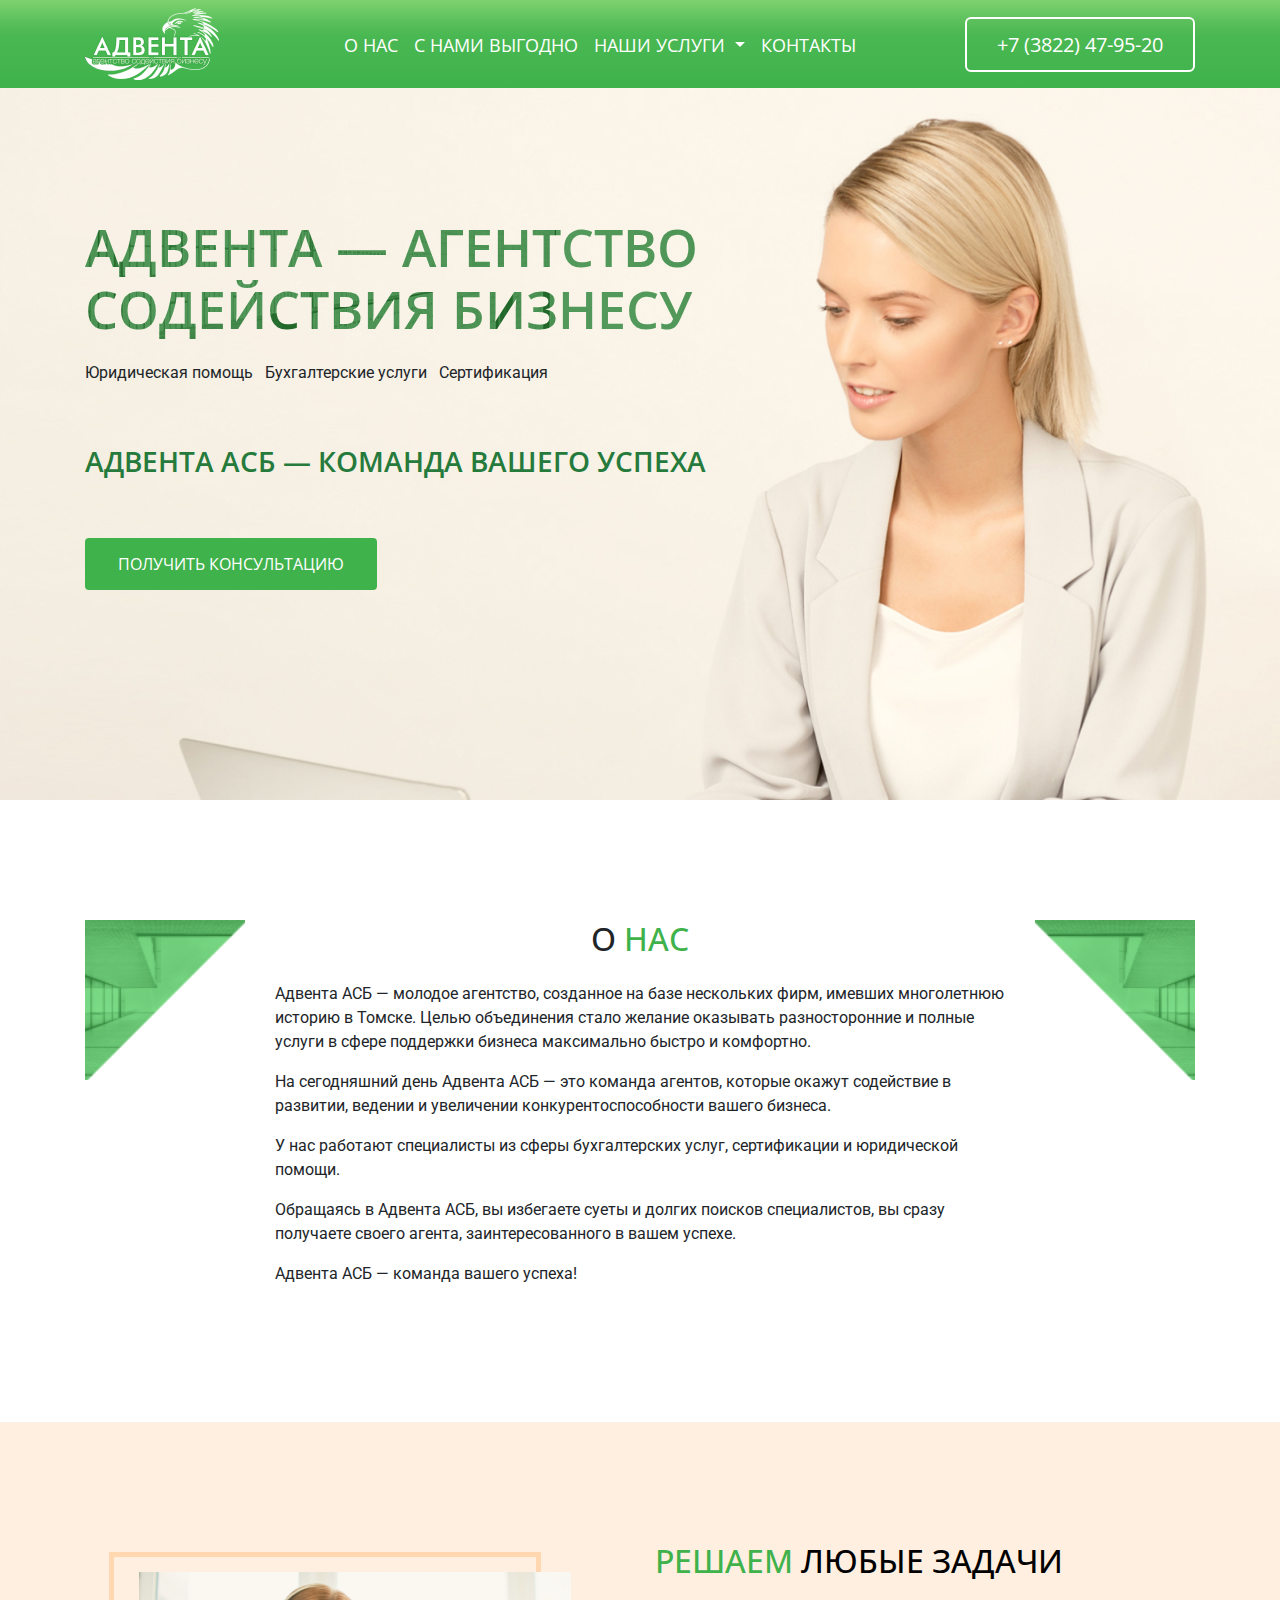
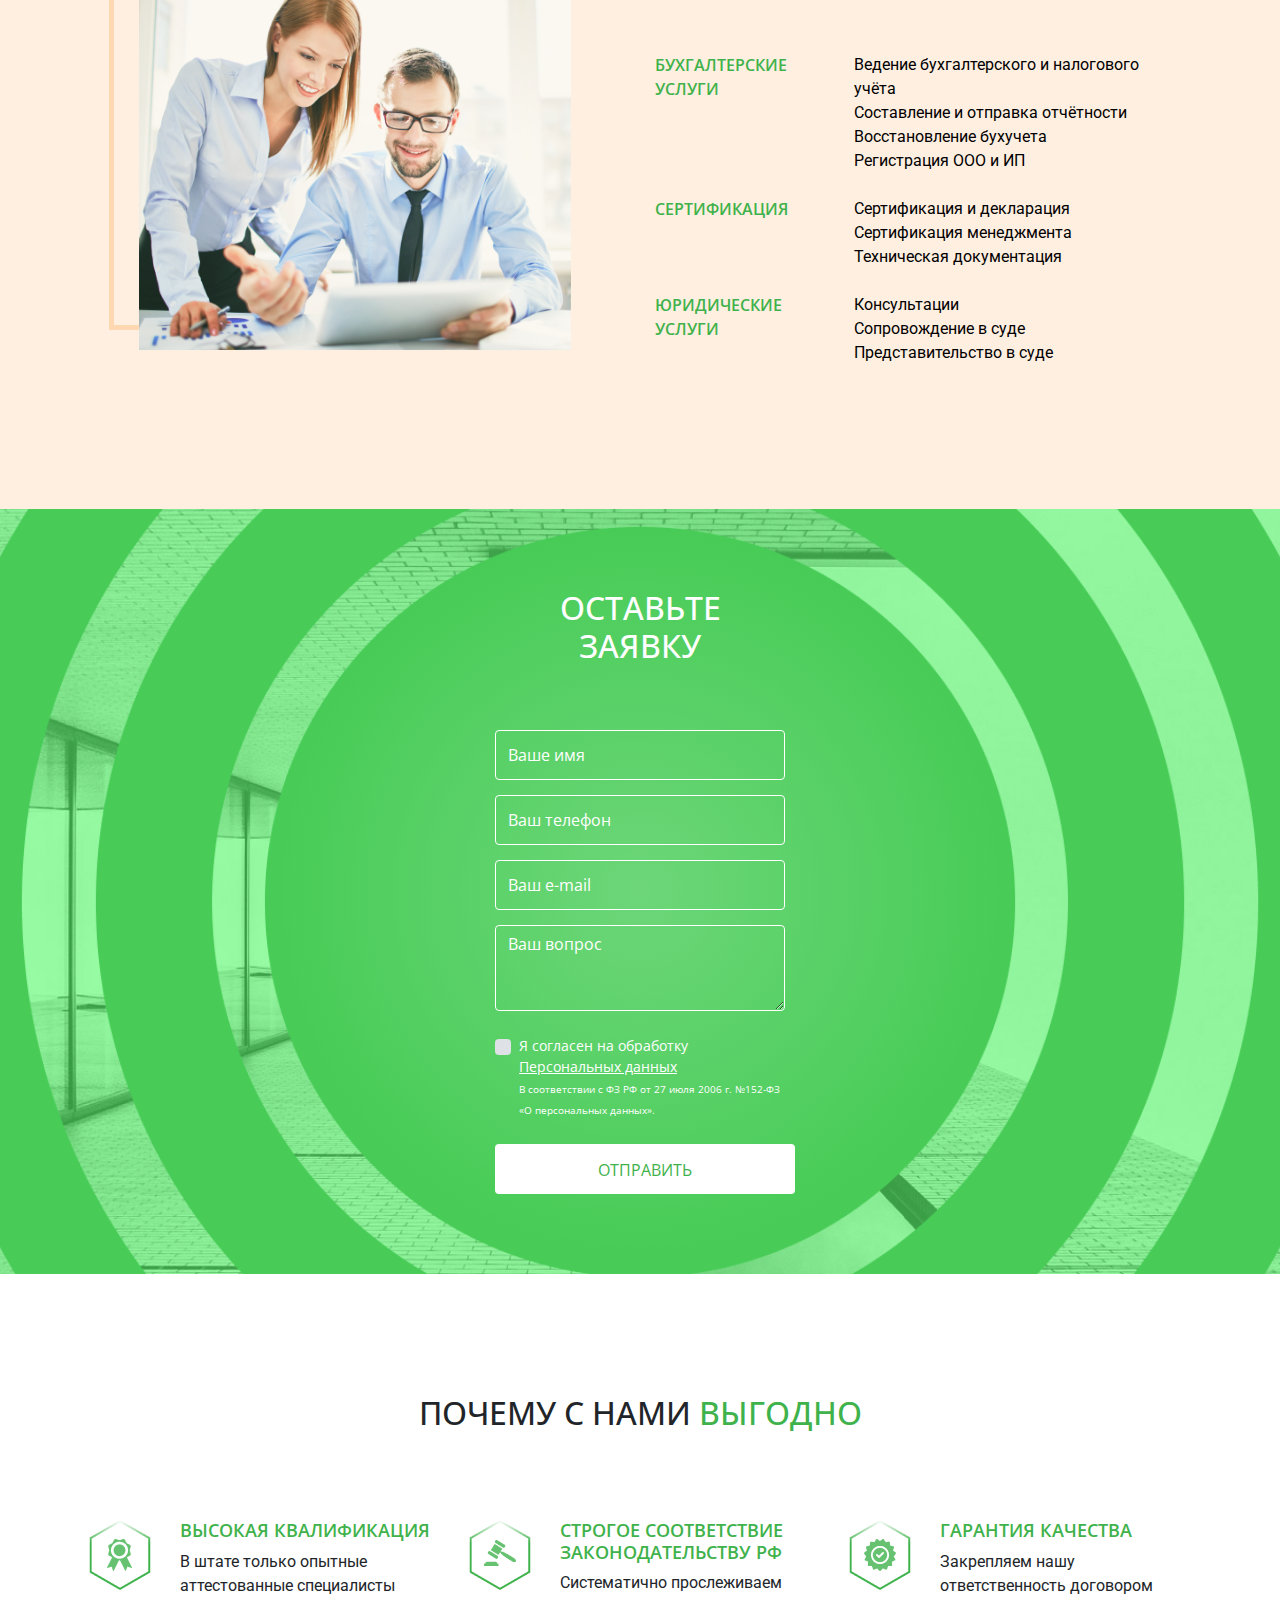
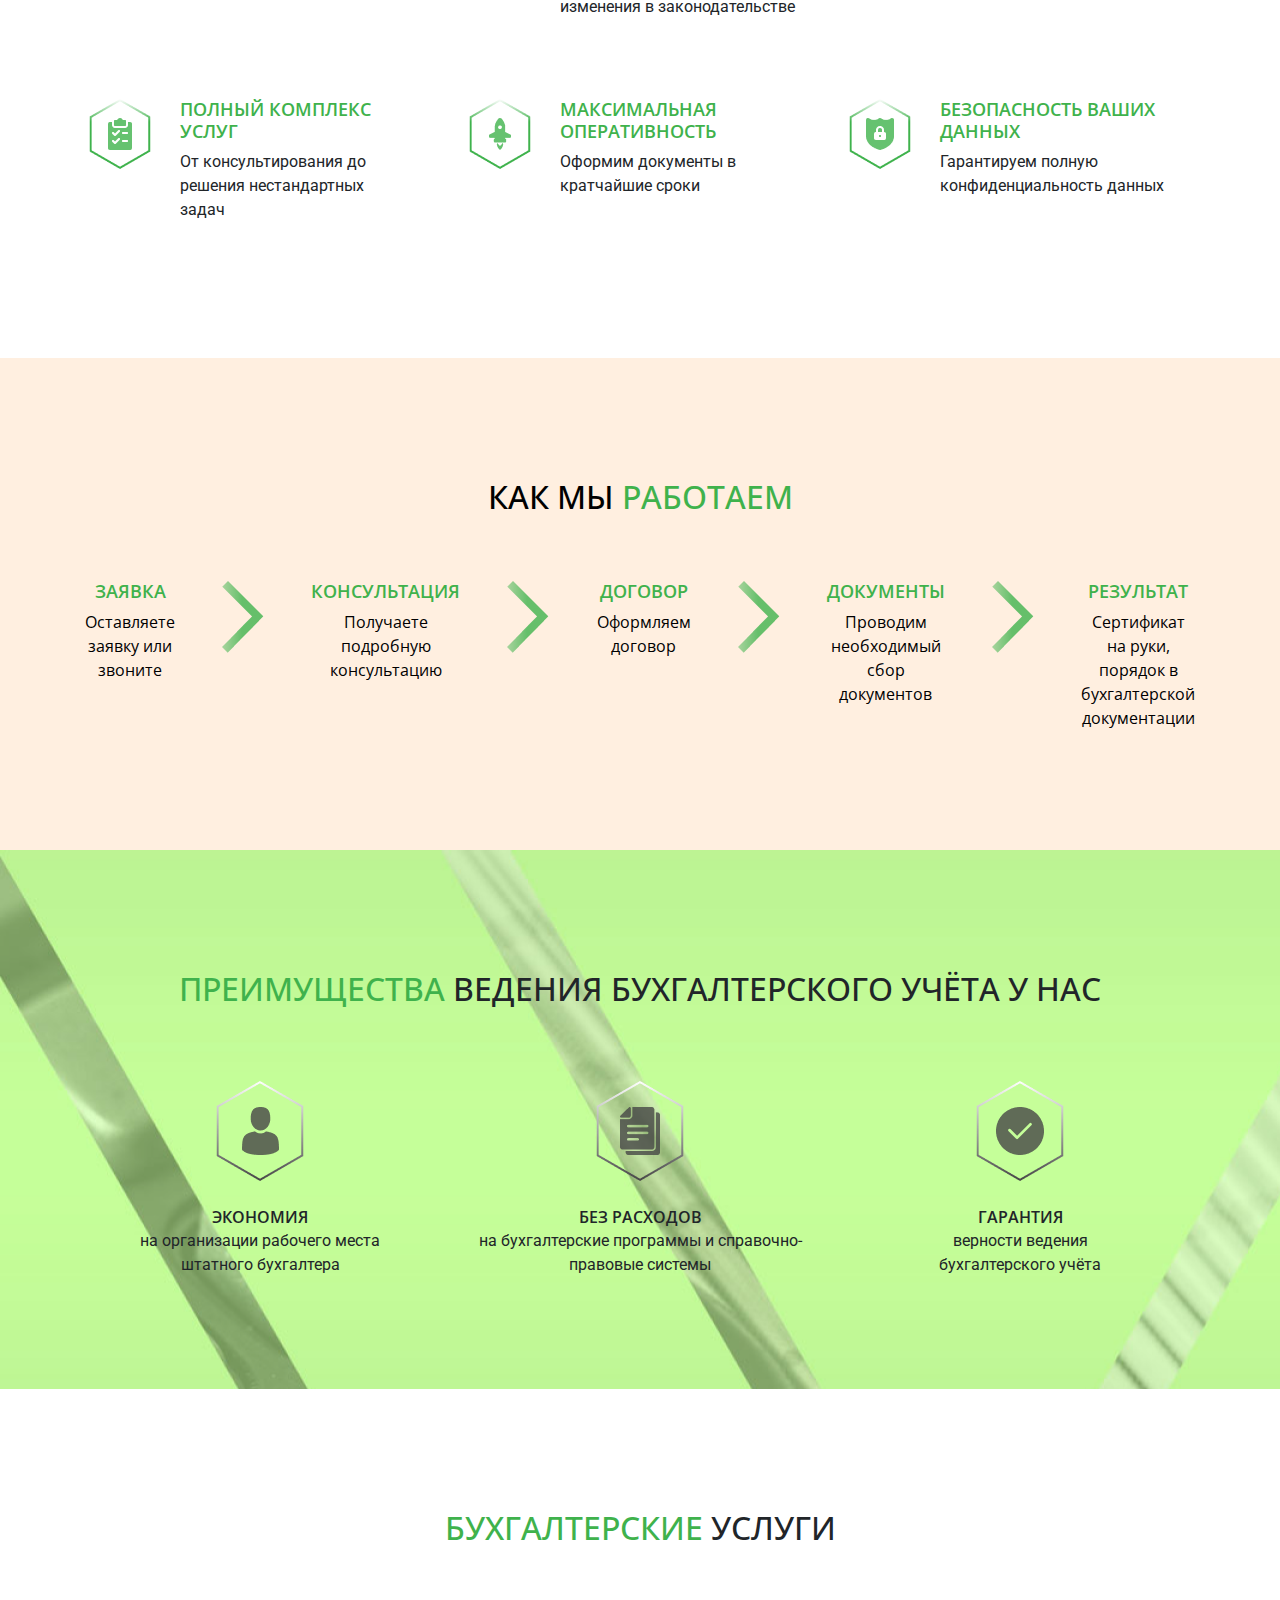
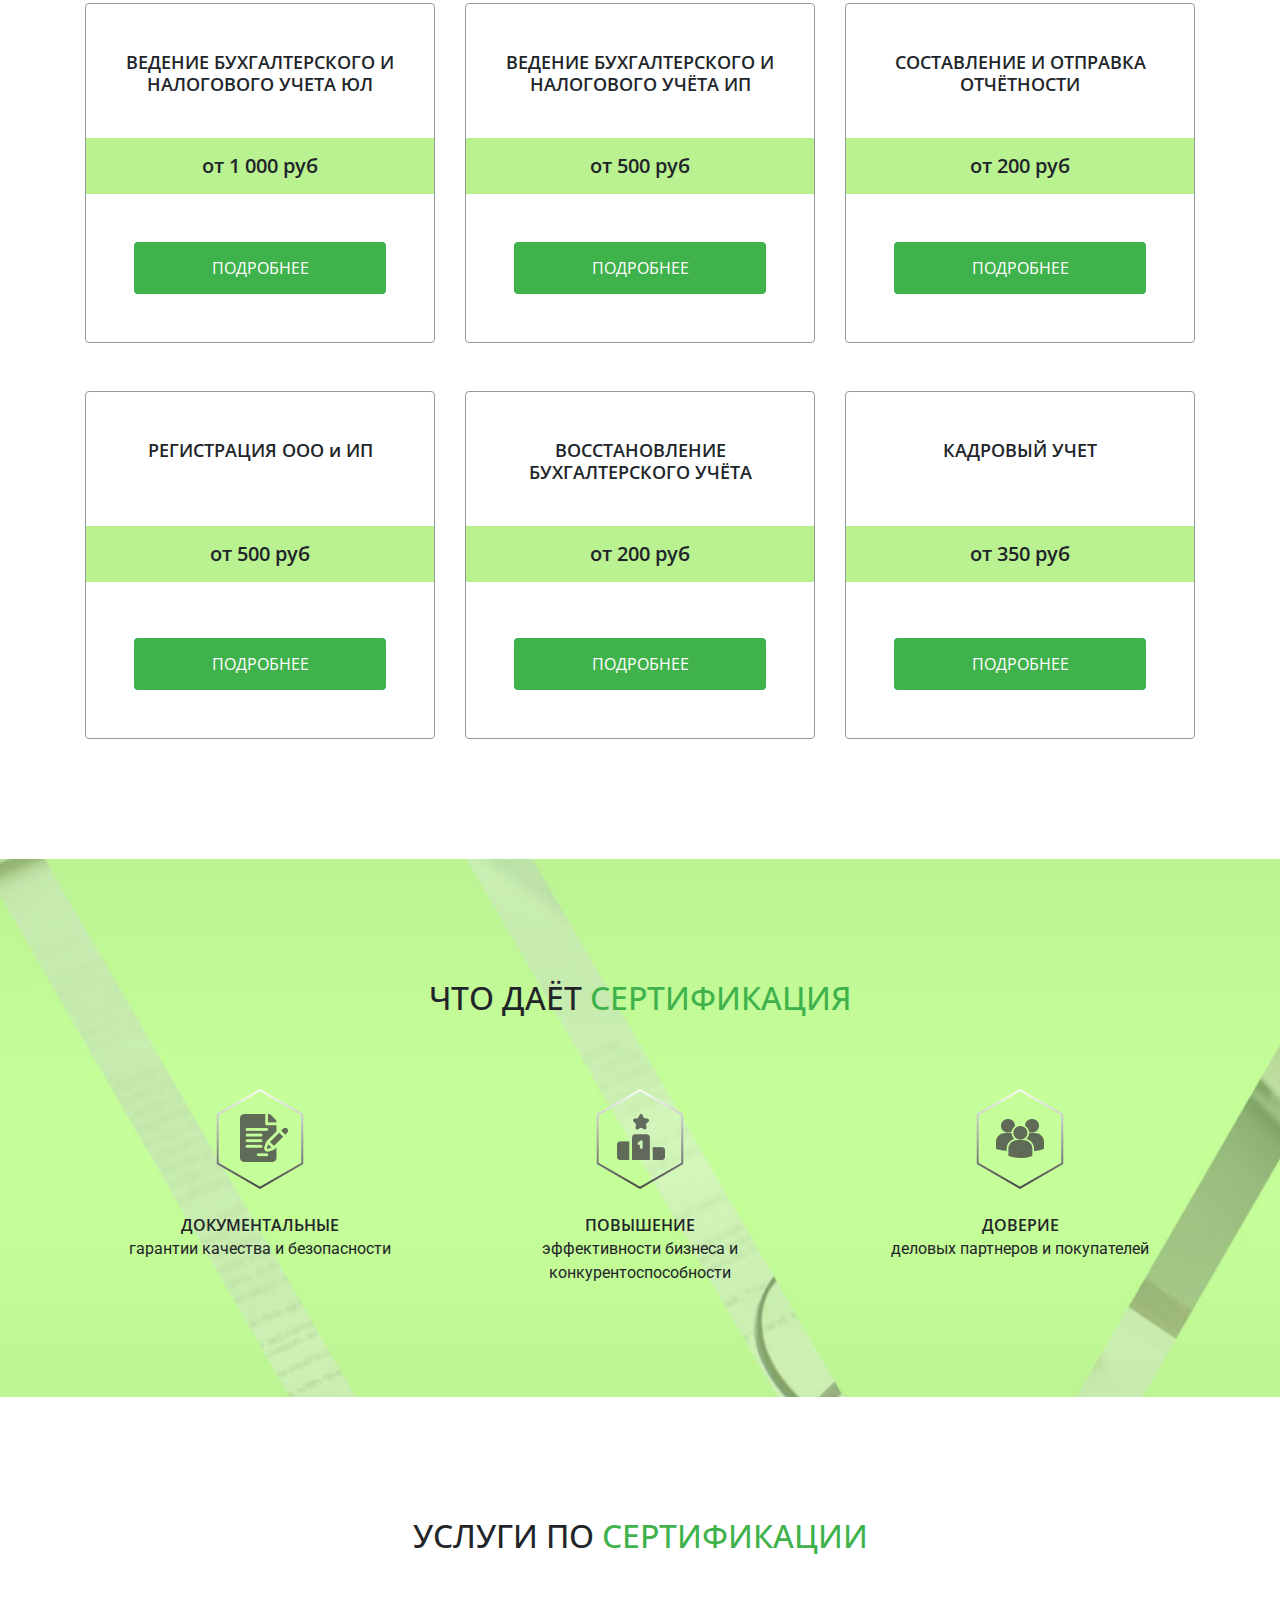
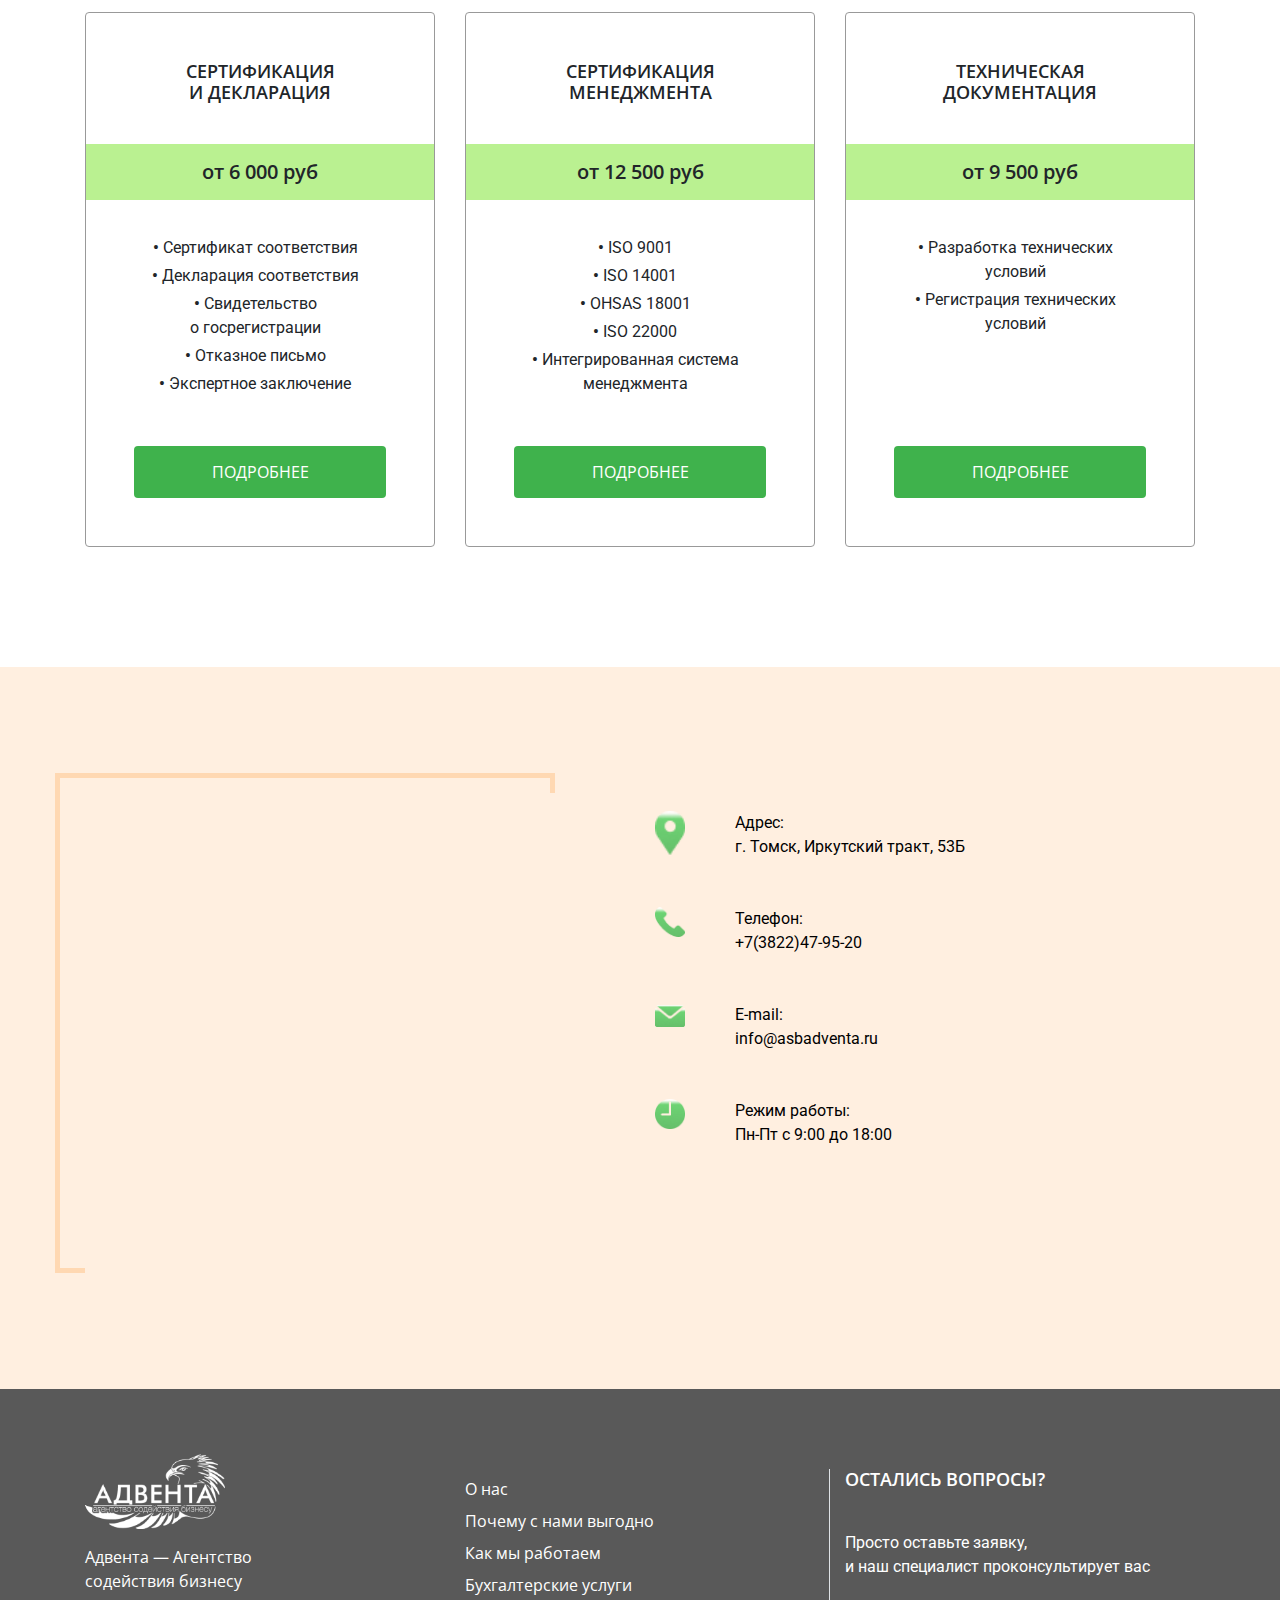
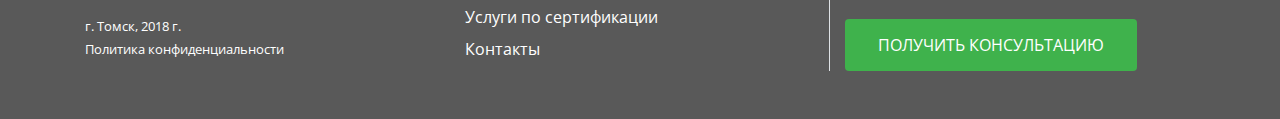
==== commit 1f0ad97e: "fixet mobile version" ====
--- a/index.html
+++ b/index.html
@@ -97,7 +97,7 @@
         <div class="row">
             <div class="col-2 disp-none"><img src="img/about-left.png" alt="" class="w-100"></div>
             <div class="col-12 col-md-8">
-                <h2 class="text-center pb-5">О <span class="color-green">НАС</span></h2>
+                <h2 class="text-center mb-">О <span class="color-green">НАС</span></h2>
                 <p class="mt-4">Адвента АСБ — молодое агентство, созданное на базе нескольких фирм, имевших многолетнюю историю в Томске. Целью объединения стало желание оказывать разносторонние и полные услуги в сфере поддержки бизнеса максимально быстро и комфортно.</p>
 
                 <p>На сегодняшний день Адвента АСБ — это команда агентов, которые окажут содействие в развитии, ведении и увеличении конкурентоспособности вашего бизнеса.</p>
@@ -106,9 +106,7 @@
 
                 <p>Обращаясь в Адвента АСБ, вы избегаете суеты и долгих поисков специалистов, вы сразу получаете своего агента, заинтересованного в вашем успехе.</p>
 
-                <p>
-                    Адвента АСБ — команда вашего успеха!
-                </p>
+                <p>Адвента АСБ — команда вашего успеха!</p>
             </div>
             <div class="col-2 disp-none"><img src="img/about-right.png" alt="" class="w-100"></div>
         </div>
@@ -122,8 +120,8 @@
                     <img  src="img/tasks.png" alt="" class="img-shadow" style="width: 80%">
                 </div>
                 <div class="col text-center-md">
-                    <h2 class="pb-4"><span class="color-green">РЕШАЕМ</span> ЛЮБЫЕ ЗАДАЧИ</h2>
-                    <div class="row mb-4 mt-5">
+                    <h2 class=" pb-2 pb-md-4"><span class="color-green">РЕШАЕМ</span> ЛЮБЫЕ ЗАДАЧИ</h2>
+                    <div class="row mb-4 mt-2 mt-md-5">
                         <div class="col-xl-3 col-md-12 color-green font-medium mr-2">БУХГАЛТЕРСКИЕ УСЛУГИ</div>
                         <div class="col-xl-7 col-sm-12 col-md-10 roboto ml-xl-5">Ведение бухгалтерского и налогового учёта<br> Составление и отправка отчётности<br> Восстановление бухучета<br>
                             Регистрация ООО и ИП </div>
@@ -143,7 +141,7 @@
 
     <!--БУХГАЛТЕРСКИЕ УСЛУГИ мобильныя версия-->
     <div class="container text-center px-main disp-m px-0" id="servis-m">
-        <h2><span class="color-green">БУХГАЛТЕРСКИЕ</span> УСЛУГИ</h2>
+        <h2 class="pb-3 pb-md-5"><span class="color-green">БУХГАЛТЕРСКИЕ</span> УСЛУГИ</h2>
         <div class="accordion bg-white text-left" id="accordion-m1">
             <div class="card">
                 <div class="card-header bg-white" id="heading-m1">
@@ -262,12 +260,12 @@
                 </div>
             </div>
         </div>
-        <button type="button" class="btn btn-primary mx-auto mt-4 btn-w" data-toggle="modal" data-target="#consultation">ОСТАВИТЬ ЗАЯВКУ</button>
+        <button type="button" class="btn btn-primary mx-auto mt-4" data-toggle="modal" data-target="#consultation">ОСТАВИТЬ ЗАЯВКУ</button>
     </div>
 
     <!--УСЛУГИ ПО СЕРТИФИКАЦИИ мобильная версия-->
     <div class="container text-center px-main disp-m px-0" id="sertificat-m">
-        <h2>УСЛУГИ ПО <span class="color-green">СЕРТИФИКАЦИИ</span></h2>
+        <h2 class="pb-3 pb-md-5">УСЛУГИ ПО <span class="color-green">СЕРТИФИКАЦИИ</span></h2>
         <div class="accordion bg-white text-left" id="accordion-m2">
             <div class="card">
                 <a class="p-0 btn-link " data-toggle="collapse" href="#collapse-m21" role="button" aria-expanded="false" aria-controls="collapse-m21">
@@ -526,7 +524,7 @@
                 </div>
             </div>
         </div>
-        <button type="button" class="btn btn-primary mt-4 btn-w" data-toggle="modal" data-target="#consultation">ОСТАВИТЬ ЗАЯВКУ</button>
+        <button type="button" class="btn btn-primary mt-4" data-toggle="modal" data-target="#consultation">ОСТАВИТЬ ЗАЯВКУ</button>
     </div>
 
     <!--ОСТАВЬТЕ ЗАЯВКУ-->
@@ -559,7 +557,7 @@
     <div class="container text-center px-main"  >
         <h2 class="pb-3">ПОЧЕМУ С НАМИ <span class="color-green">ВЫГОДНО</span></h2>
         <div class="row text-left">
-            <div class="col-12 col-md-4  mt-5 pt-3">
+            <div class="col-12 col-md-4  mt-3 mt-md-5 pt-3">
                 <div class="row">
                     <div class="col-3 col-md-5 col-lg-3">
                         <img src="img/icon-1.png" class="float-left" alt="">
@@ -570,7 +568,7 @@
                     </div>
                 </div>
             </div>
-            <div class="col-12 col-md-4  mt-5 pt-3 ">
+            <div class="col-12 col-md-4  mt-3 mt-md-5 pt-3 ">
                 <div class="row">
                     <div class="col-3 col-md-5 col-lg-3">
                         <img src="img/icon-2.png" alt="">
@@ -581,7 +579,7 @@
                     </div>
                 </div>
             </div>
-            <div class="col-12 col-md-4  mt-5 pt-3">
+            <div class="col-12 col-md-4  mt-3 mt-md-5 pt-3">
                 <div class="row">
                     <div class="col-3 col-md-5 col-lg-3">
                         <img src="img/icon-3.png" alt="">
@@ -592,10 +590,8 @@
                     </div>
                 </div>
             </div>
-        </div>
-
-        <div class="row  text-left">
-            <div class="col-12 col-md-4 mt-5 pt-3">
+
+            <div class="col-12 col-md-4 mt-3 mt-md-5 pt-3">
                 <div class="row">
                     <div class="col-3 col-md-5 col-lg-3">
                         <img src="img/icon-4.png" alt="">
@@ -606,7 +602,7 @@
                     </div>
                 </div>
             </div>
-            <div class="col-12 col-md-4  mt-5 pt-3">
+            <div class="col-12 col-md-4  mt-3 mt-md-5 pt-3">
                 <div class="row">
                     <div class="col-3 col-md-5 col-lg-3">
                         <img src="img/icon-5.png" alt="">
@@ -617,7 +613,7 @@
                     </div>
                 </div>
             </div>
-            <div class="col-12 col-md-4  mt-5 pt-3">
+            <div class="col-12 col-md-4  mt-3 mt-md-5 pt-3">
                 <div class="row">
                     <div class="col-3 col-md-5 col-lg-3">
                         <img src="img/icon-6.png" alt="">
@@ -635,7 +631,7 @@
     <div class="container-fluid bg-pick how px-main" id="how">
         <div class="container text-center">
             <h2>КАК МЫ <span class="color-green">РАБОТАЕМ</span></h2>
-            <div class="row mt-5">
+            <div class="row mt-3 mt-md-5">
                 <div class="col-12 col-md mt-3">
                     <h5 class="color-green">
                         ЗАЯВКА
@@ -900,17 +896,17 @@
     </div>
 
     <div class="modal fade" id="consultation" tabindex="-1" role="dialog" aria-labelledby="exampleModalCenterTitle" aria-hidden="true">
-        <div class="modal-dialog modal-dialog-centered" role="document" style="width: 555px">
+        <div class="modal-dialog modal-dialog-centered" role="document">
             <div class="modal-content p-5 text-center border-dark">
                 <h3 class="color-green text-center mt-4" style="font-size: 20px">ОСТАВИТЬ ЗАЯВКУ</h3>
                 <form action="./send.php" method="post" id="request-m">
                     <input type="text" placeholder="Ваше имя" class="form-control mt-4 btn-w mx-auto" name="fnm" form="request-m">
                     <input type="tel" placeholder="Ваш телефон" class="form-control mt-4 btn-w mx-auto" name="phone" form="request-m">
                     <input type="email" placeholder="Ваш e-mail" class="form-control mt-4 btn-w mx-auto" name="email" form="request-m">
-                    <div class="custom-control custom-checkbox mt-2" >
+                    <div class="custom-control custom-checkbox mt-2 " >
                         <input type="checkbox" class="custom-control-input  mt-4" id="customCheck2" name="check">
                         <input type="hidden" name="hidden" value="true">
-                        <label class="custom-control-label" for="customCheck2" style="margin-left:-100px; font-size:14px; text-align: left">Я согласен на обработку<br> <a href="./privacy-policy.html" class="text-dark">Персональных данных</a> </label>
+                        <label class="custom-control-label " for="customCheck2" style="font-size:14px; text-align: left">Я согласен на обработку<br> <a href="./privacy-policy.html" class="text-dark">Персональных данных</a> </label>
                     </div>
                     <button type="submit" class="btn btn-primary mt-3 btn-w mb-4" onclick="return Formdata(this.form);">ОТПРАВИТЬ</button>
                 </form>
@@ -919,7 +915,7 @@
     </div>
 
     <div class="modal fade buh" id="Accounting-services" tabindex="-1" role="dialog" aria-labelledby="exampleModalCenterTitle" aria-hidden="true">
-        <div class="modal-dialog modal-dialog-centered" role="document">
+        <div class="modal-dialog lists modal-dialog-centered" role="document">
             <div class="modal-content text-center border-secondary rad-20 mb-5">
                 <div class="accordion text-left" id="accordionExample">
                     <div class="card rad-20-top">
@@ -1225,7 +1221,7 @@
     </div>
 
     <div class="modal fade buh" id="Accounting2" tabindex="-1" role="dialog" aria-labelledby="exampleModalCenterTitle" aria-hidden="true">
-        <div class="modal-dialog modal-dialog-centered" role="document">
+        <div class="modal-dialog lists modal-dialog-centered" role="document">
             <div class="modal-content text-center border-secondary  rad-20">
                 <div class="accordion text-left rad-20-top" id="accordion-buh">
                     <div class="card-header bg-green p-3 py-4 pl-5 rad-20-top" >
--- a/css/index.css
+++ b/css/index.css
@@ -209,15 +209,17 @@
     background-position-x: right;
     background-position-y: 80px;
     padding: 0;
-    height:100vh;
-    min-height: 700px;
+    height:800px;
+    min-height: 800px;
 }
 .index404{
-    background: #f6f0e6 url("../img/404-back.png") 0 100%  no-repeat;
-    background-size: cover;
+    background: #f6f0e6 url("../img/404-back.png") 100% 100%  no-repeat;
     padding: 0;
     height:100vh;
 }
+.index404{
+    background-size: cover;
+}
 .hero{
     margin-top: 10%;
 }
@@ -228,7 +230,7 @@
     margin: 20px 0;
 }
 .hero h3{
-    margin: 50px 0;
+    margin: 60px 0;
 }
 
 .hero h1, .hero h2, .hero h3{
@@ -358,7 +360,7 @@
     -moz-appearance: none;
     appearance: none;
     box-shadow: none;
-    border-radius: none;
+    border-radius: 0;
     border: none;
     cursor: pointer;
     -webkit-transition: background 0.3s;
@@ -406,16 +408,16 @@
 }
 
 .cmn-toggle-switch__htx span {
-    -webkit-transition: background 0 0.3s;
-    transition: background 0 0.3s;
+    -webkit-transition: background 0s 0.3s;
+    transition: background 0s 0.3s;
 }
 
 .cmn-toggle-switch__htx span::before,
 .cmn-toggle-switch__htx span::after {
     -webkit-transition-duration: 0.3s, 0.3s;
     transition-duration: 0.3s, 0.3s;
-    -webkit-transition-delay: 0.3s, 0;
-    transition-delay: 0.3s, 0;
+    -webkit-transition-delay: 0.3s, 0s;
+    transition-delay: 0.3s, 0s;
 }
 
 .cmn-toggle-switch__htx span::before {
@@ -453,10 +455,12 @@
 
 .cmn-toggle-switch__htx.active span::before,
 .cmn-toggle-switch__htx.active span::after {
-    -webkit-transition-delay: 0, 0.3s;
-    transition-delay: 0, 0.3s;
-}
-
+    -webkit-transition-delay: 0s, 0.3s;
+    transition-delay: 0s, 0.3s;
+}
+.modal .custom-control-label{
+    margin-left: -100px;
+}
 
 
 @media (min-width: 992px) {
@@ -555,8 +559,24 @@
         background-size: cover;
         background-position-y: 50px;
     }
-}
+    .modal .btn-w{
+        width: 200px;
+    }
+    .px-main{
+        padding-top:90px;padding-bottom:90px;
+    }
+    .modal-dialog.lists {
+        max-width: 700px;
+    }
+}
+
 @media (max-width: 767px){
+    .px-main{
+        padding-top:60px;padding-bottom:60px;
+    }
+    .hero404{
+        margin-top: 20%;
+    }
     .disp-none{
         display: none;
     }
@@ -599,6 +619,13 @@
     .index{
         height: 390px;
     }
+
+    .mt-40{
+        margin-top: 40px;
+    }
+    .mb-40{
+        margin-bottom: 40px;
+    }
 }
 @media (max-width: 500px){
     .hero h1{
@@ -616,6 +643,12 @@
     .index{
         height: 320px;
     }
+    .btn-w{
+        width: 100%;
+    }
+    .modal .custom-control-label{
+        margin-left: 0;
+    }
 }
 @media (max-width: 360px){
     .hero h1 {
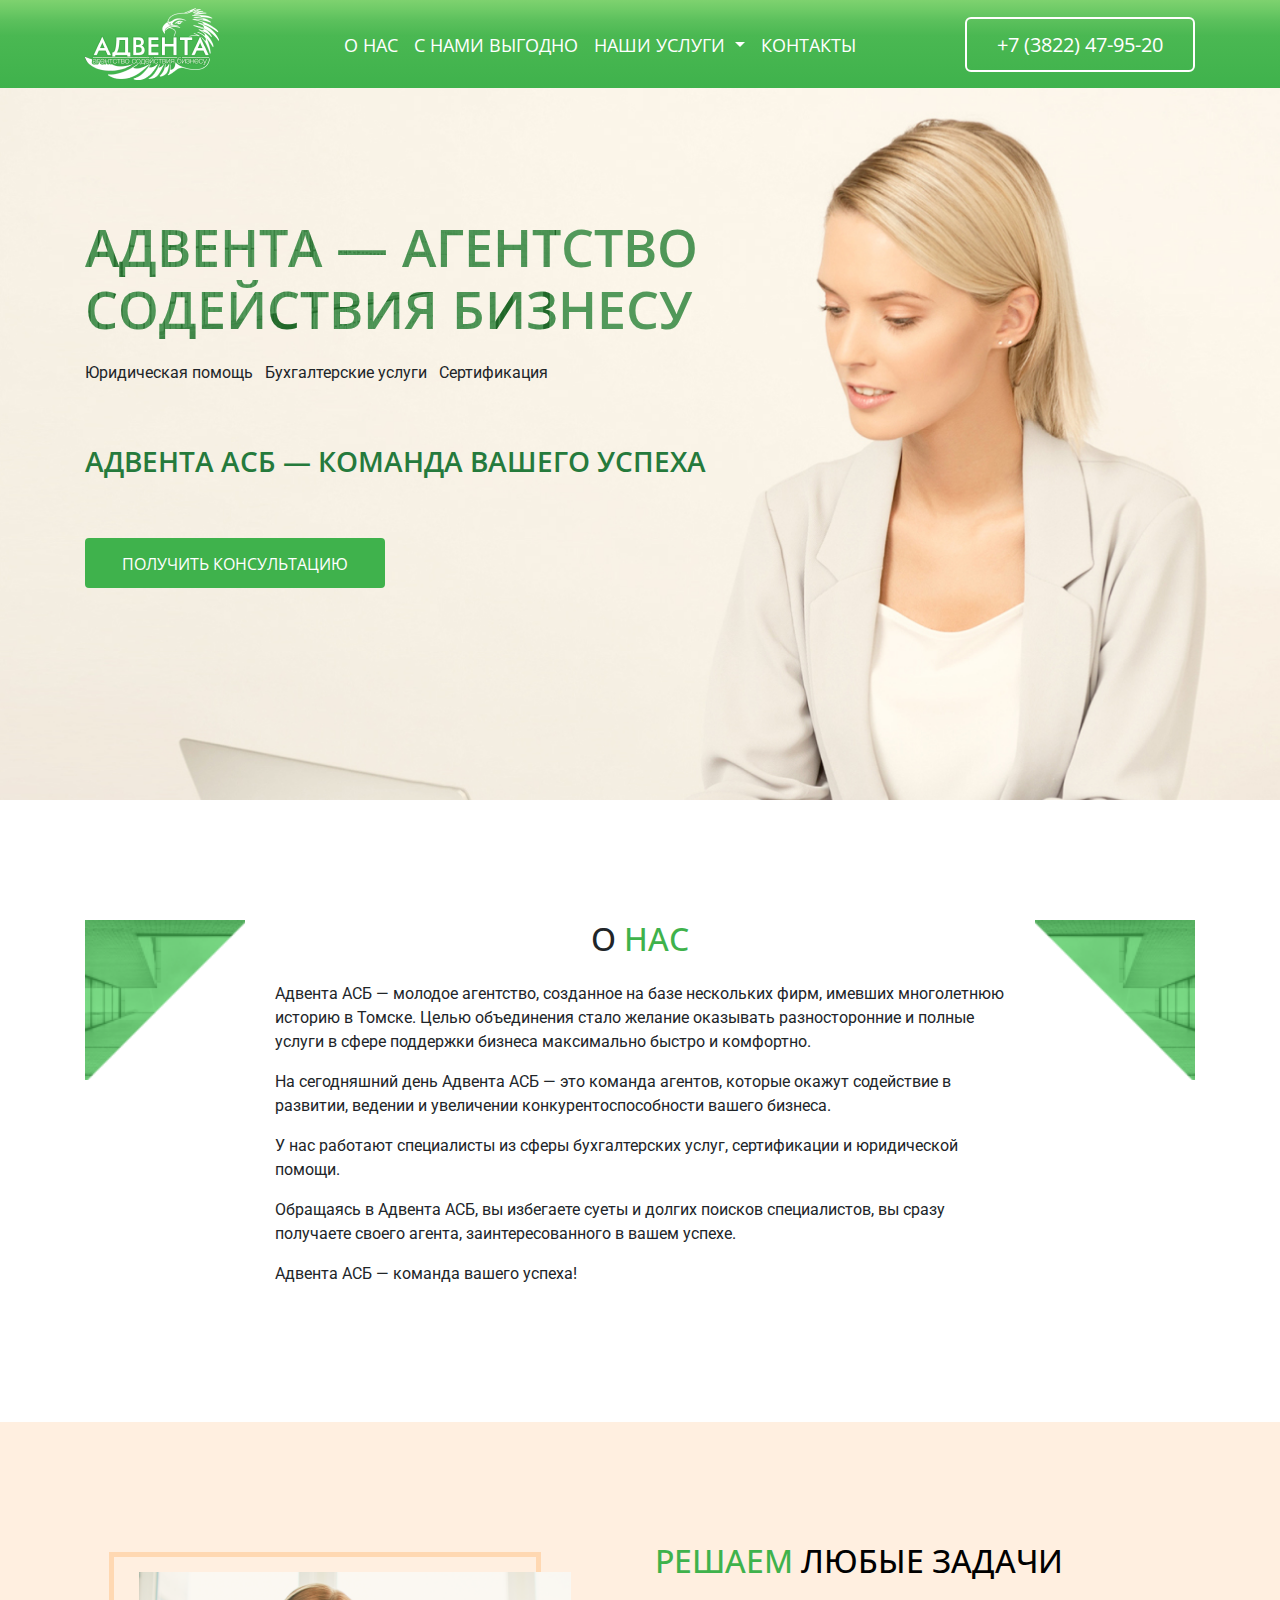
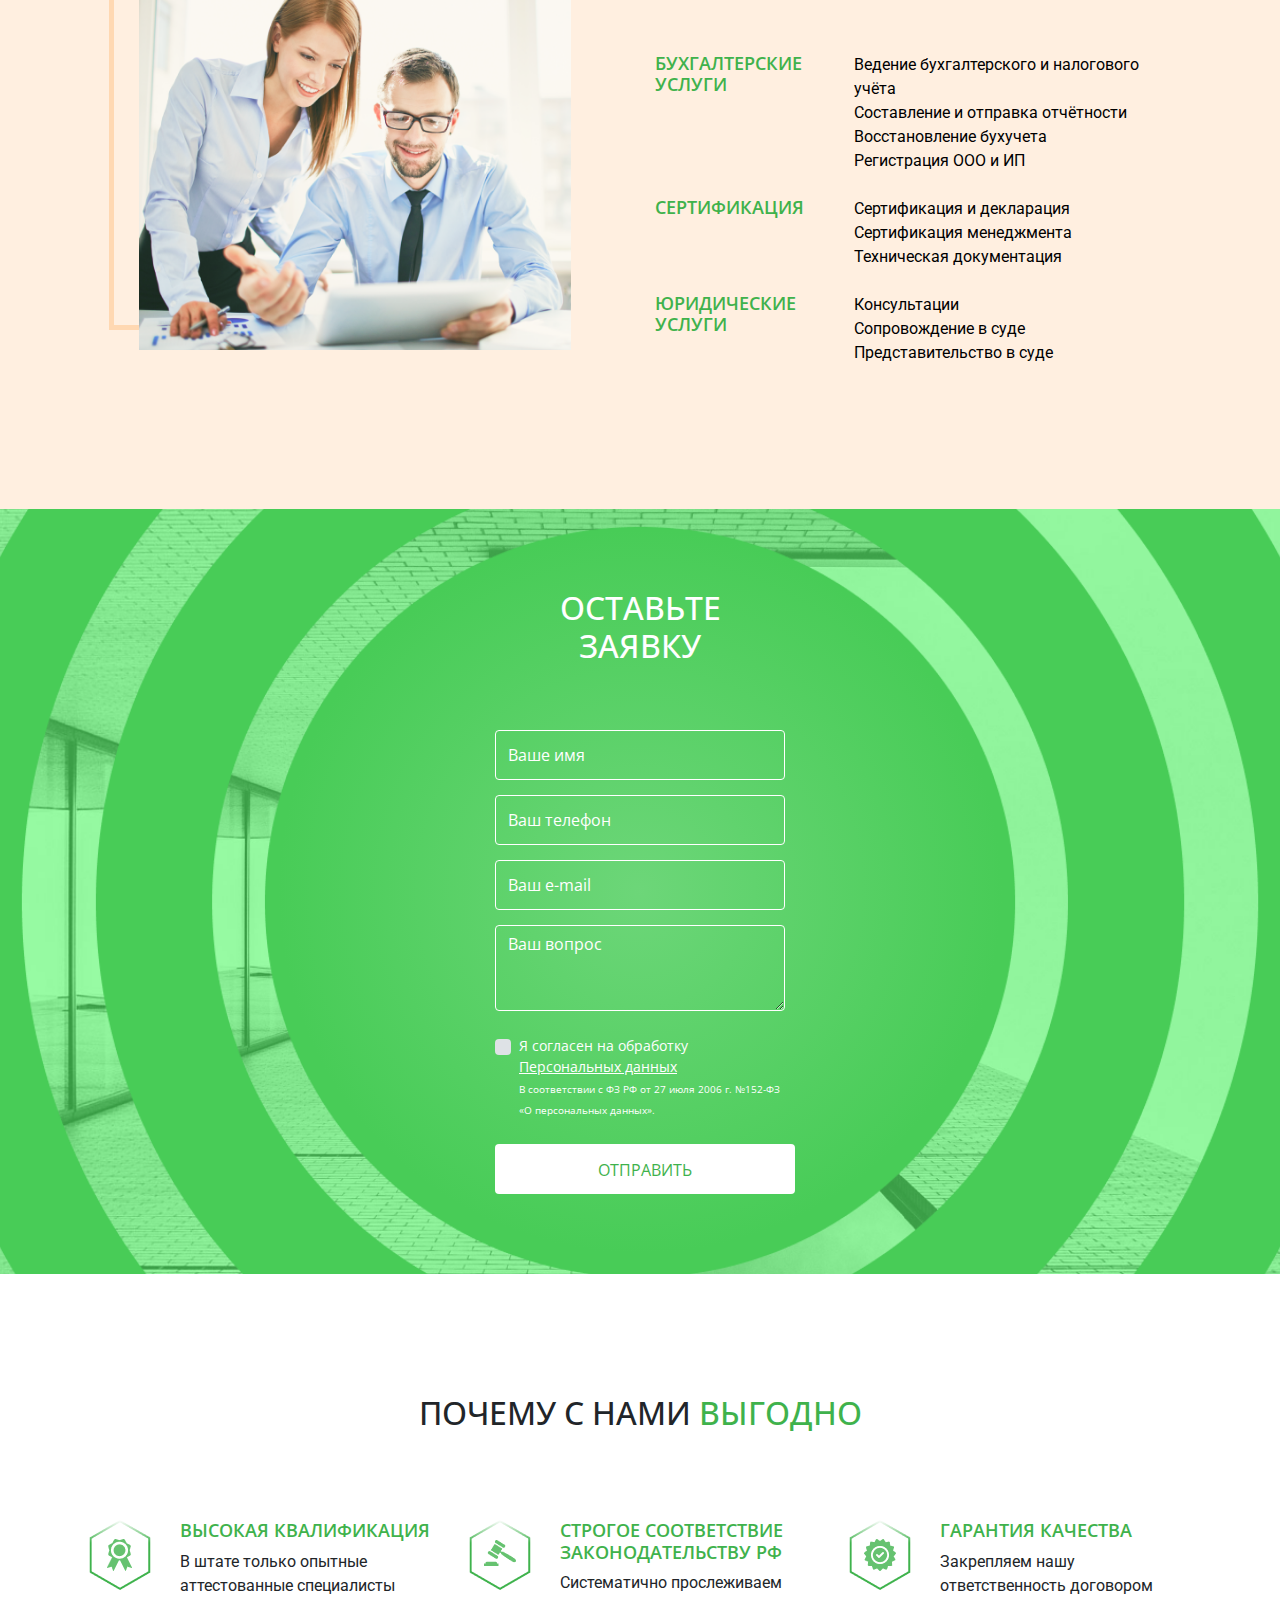
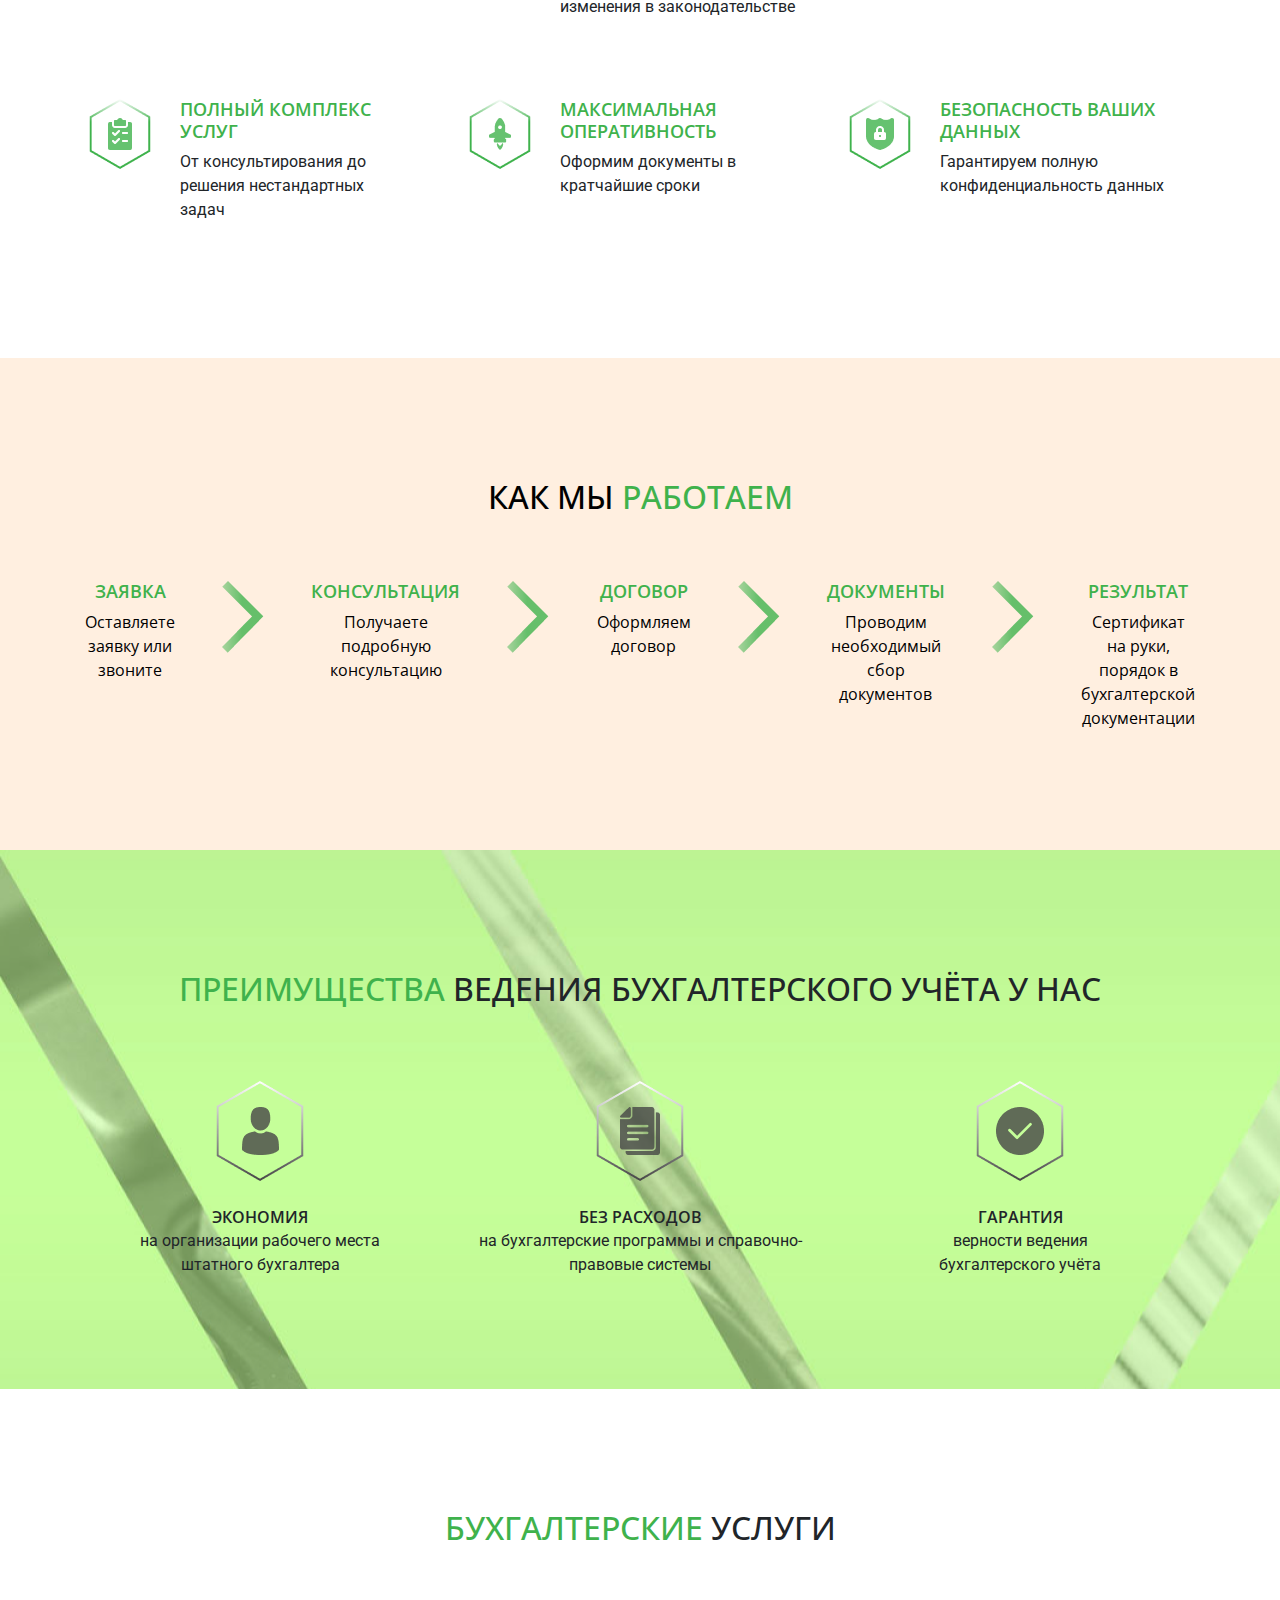
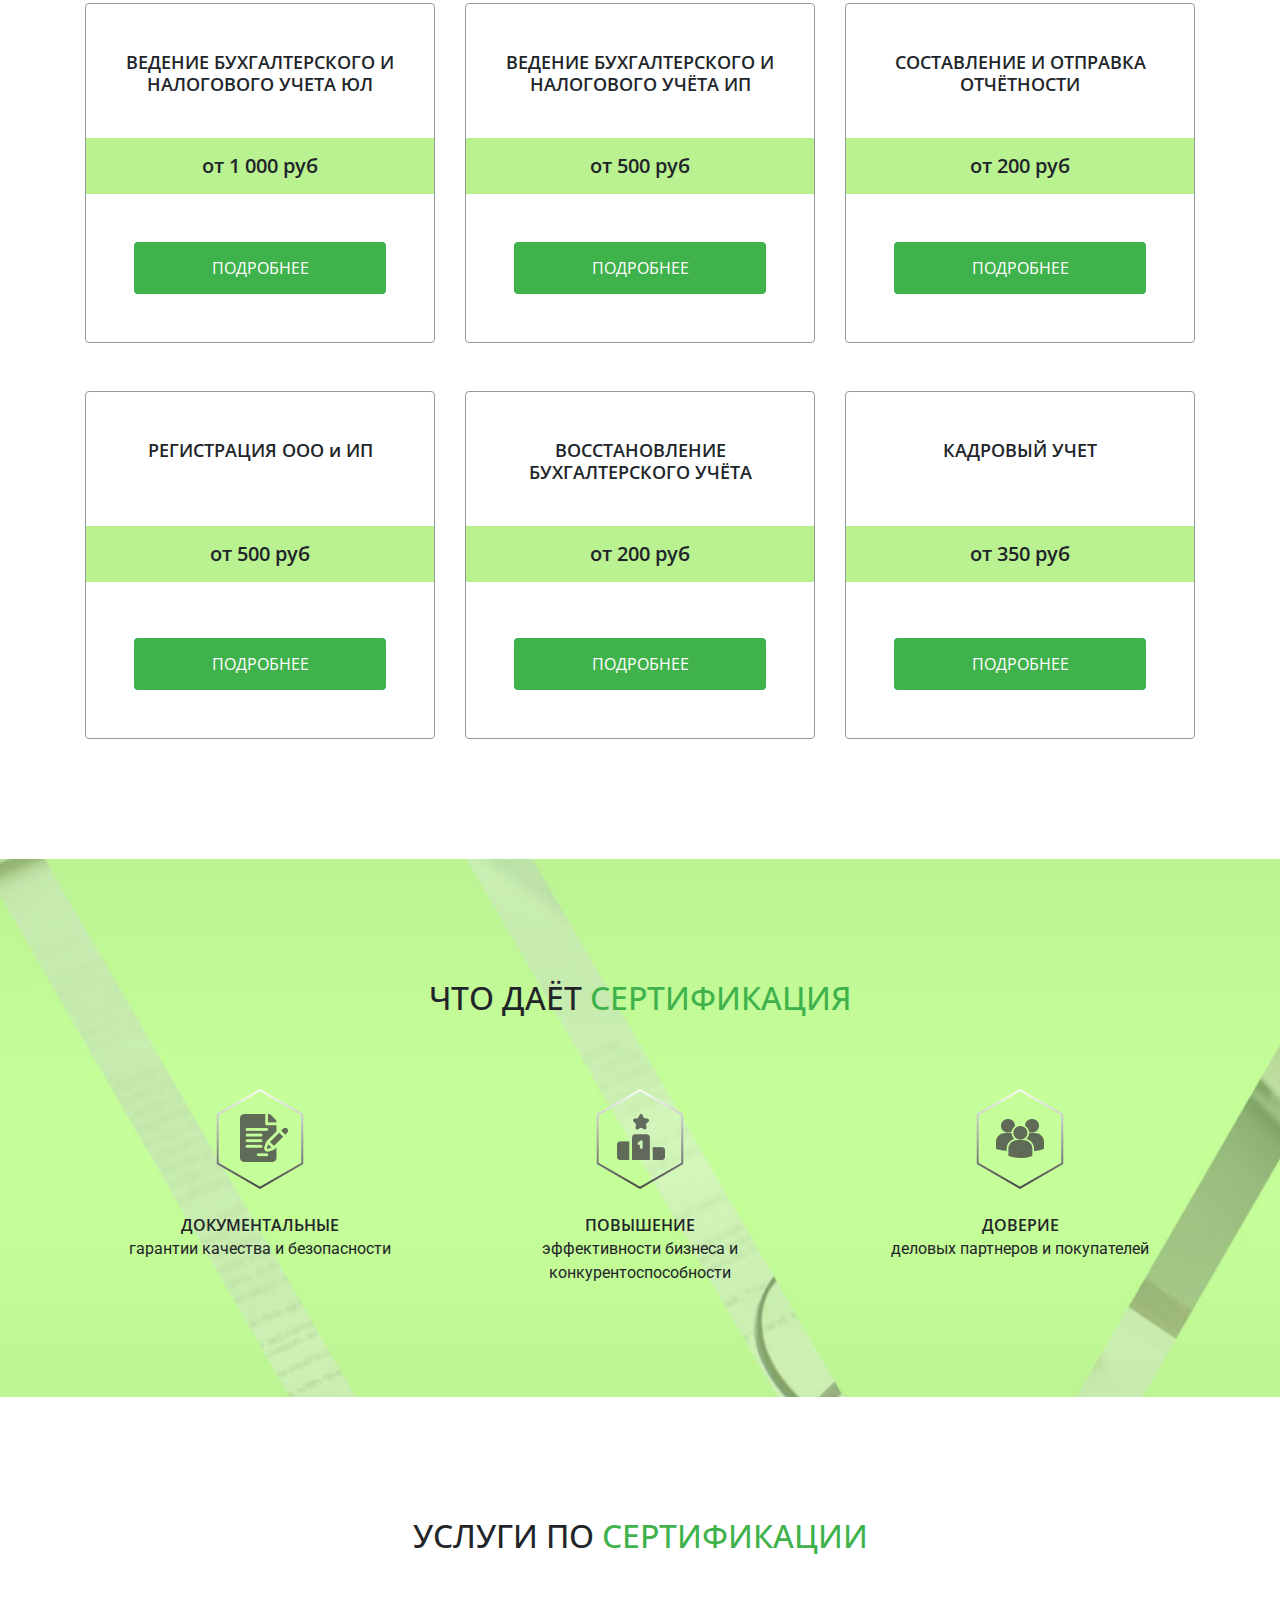
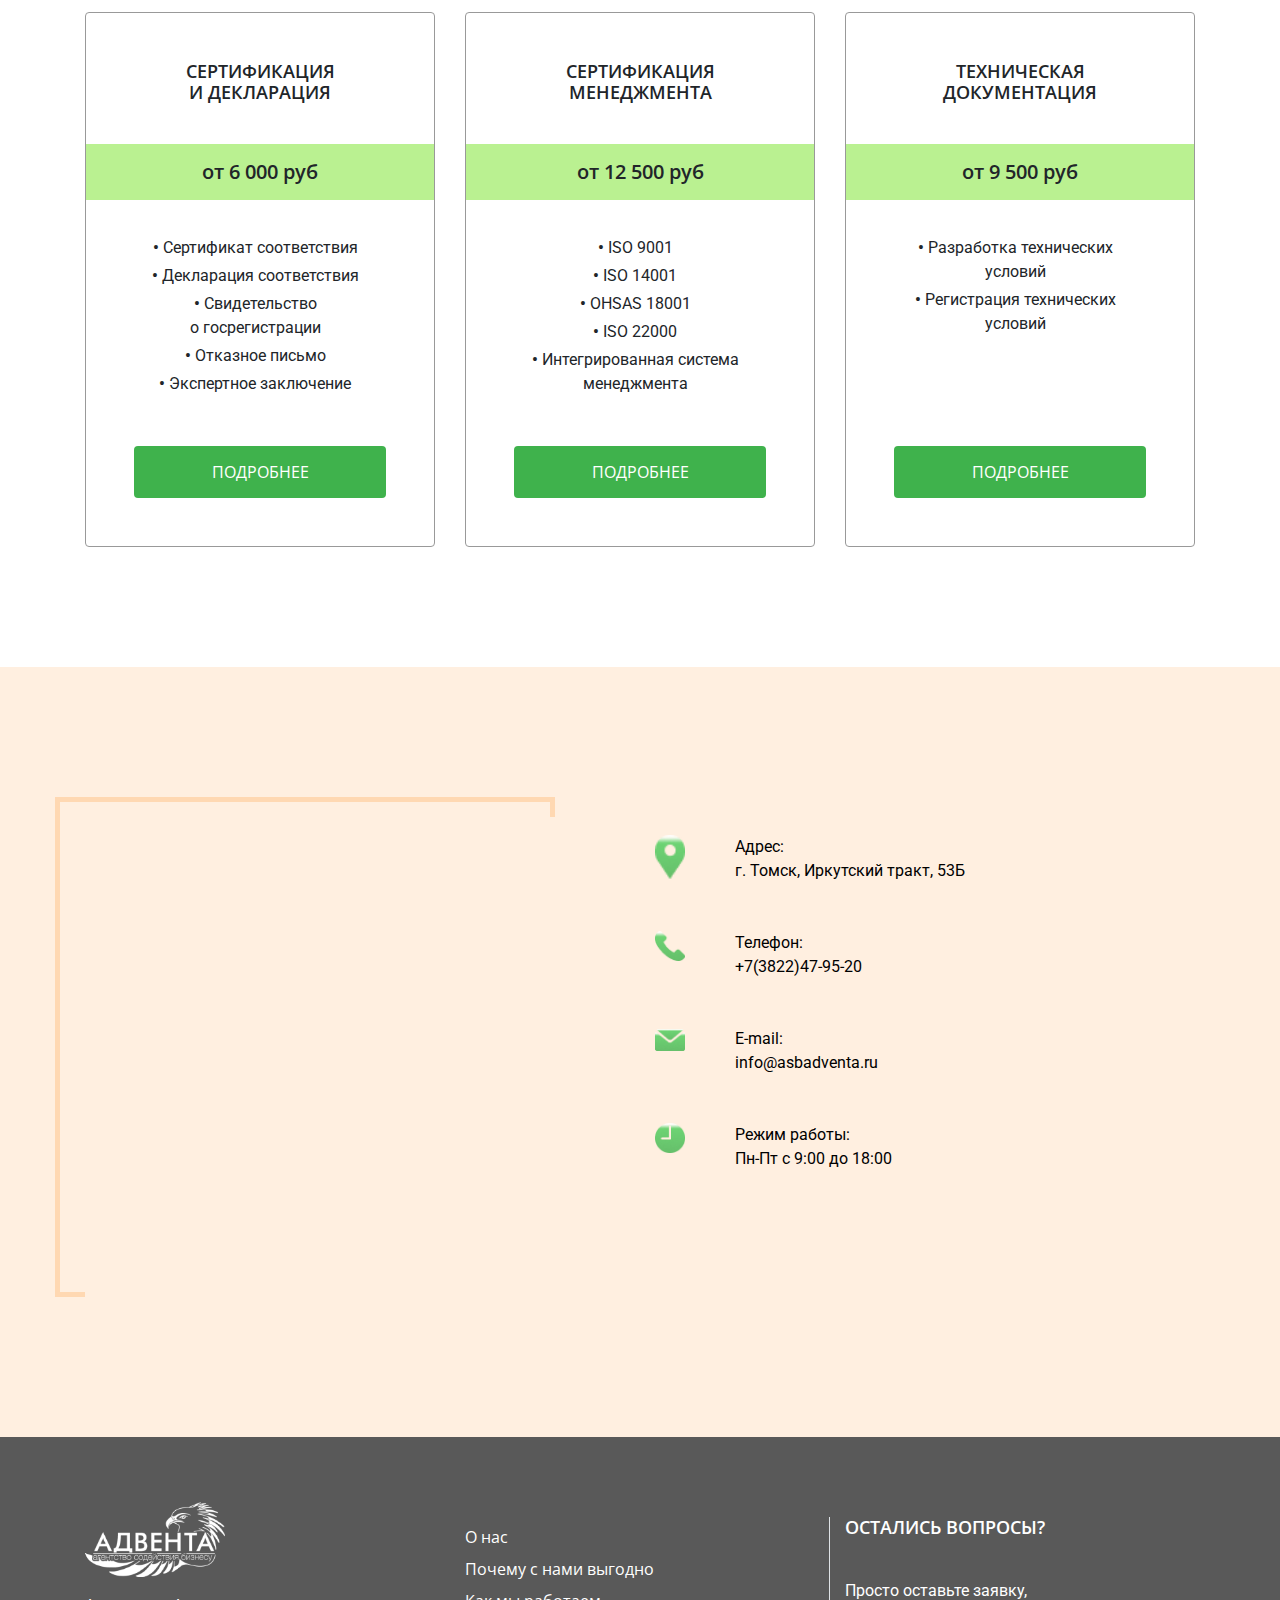
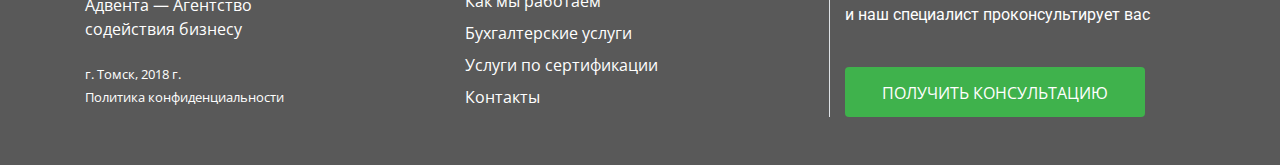
==== commit 51eb99bd: "fixed" ====
--- a/index.html
+++ b/index.html
@@ -27,8 +27,7 @@
             <nav class="navbar navbar-expand-lg navbar-light p-0 ">
                 <div class="container ">
                     <div class="navbar-brand">
-                        <a href="index.html"><img src="img/logo.png" alt=""></a>
-
+                        <a href="http://asbadventa.ru"><img src="img/logo.png" alt=""></a>
                     </div><span class="nav-phone-m"><a href="tel:+73822479520" class="color-white">+7 (3822) 47-95-20</a></span>
 
                         <button class="cmn-toggle-switch cmn-toggle-switch__htx" data-toggle="collapse" data-target="#navbarSupportedContent" aria-controls="navbarSupportedContent" aria-expanded="false" aria-label="Toggle navigation">
@@ -88,7 +87,7 @@
             <p>Юридическая помощь &nbsp;<span class="d-block d-md-none"> </span> Бухгалтерские услуги &nbsp;<span class="d-block d-md-none"> </span> Сертификация</p>
             <h3>АДВЕНТА АСБ —<span class="d-block d-md-none"> </span> КОМАНДА ВАШЕГО УСПЕХА</h3>
                 <span  id="about"></span>
-            <button type="button" class="btn btn-primary d-block" data-toggle="modal" data-target="#consultation">ПОЛУЧИТЬ КОНСУЛЬТАЦИЮ</button>
+            <button type="button" class="btn btn-primary d-block btn-w" data-toggle="modal" data-target="#consultation">ПОЛУЧИТЬ КОНСУЛЬТАЦИЮ</button>
             </div>
         </div>
     </div>
@@ -120,19 +119,19 @@
                     <img  src="img/tasks.png" alt="" class="img-shadow" style="width: 80%">
                 </div>
                 <div class="col text-center-md">
-                    <h2 class=" pb-2 pb-md-4"><span class="color-green">РЕШАЕМ</span> ЛЮБЫЕ ЗАДАЧИ</h2>
-                    <div class="row mb-4 mt-2 mt-md-5">
-                        <div class="col-xl-3 col-md-12 color-green font-medium mr-2">БУХГАЛТЕРСКИЕ УСЛУГИ</div>
-                        <div class="col-xl-7 col-sm-12 col-md-10 roboto ml-xl-5">Ведение бухгалтерского и налогового учёта<br> Составление и отправка отчётности<br> Восстановление бухучета<br>
+                    <h2 class=" pb-3 pb-md-4"><span class="color-green">РЕШАЕМ</span> ЛЮБЫЕ ЗАДАЧИ</h2>
+                    <div class="row mb-4 mt-3 mt-md-5">
+                        <h5 class="col-xl-3 col-md-12 color-green font-medium mr-2">БУХГАЛТЕРСКИЕ УСЛУГИ</h5>
+                        <div class="col-xl-7 col-sm-12 col-md-10 roboto ml-xl-5 mt-2 mt-md-0">Ведение бухгалтерского и налогового учёта<br> Составление и отправка отчётности<br> Восстановление бухучета<br>
                             Регистрация ООО и ИП </div>
                     </div>
                     <div class="row mb-4">
-                        <div class="col-xl-3 col-md-12 color-green font-medium mr-2">СЕРТИФИКАЦИЯ</div>
-                        <div class="col-xl-7 col-sm-12 col-md-10 roboto ml-xl-5">Сертификация и декларация<br> Сертификация менеджмента<br> Техническая документация </div>
+                        <h5 class="col-xl-3 col-md-12 color-green font-medium mr-2">СЕРТИФИКАЦИЯ</h5>
+                        <div class="col-xl-7 col-sm-12 col-md-10 roboto ml-xl-5 mt-2 mt-md-0">Сертификация и декларация<br> Сертификация менеджмента<br> Техническая документация </div>
                     </div>
                     <div class="row mb-4">
-                        <div class="col-xl-3 col-md-12 color-green font-medium mr-2">ЮРИДИЧЕСКИЕ УСЛУГИ</div>
-                        <div class="col-xl-7 col-sm-12 col-md-10 roboto ml-xl-5">Консультации<br> Сопровождение в суде<br> Представительство в суде</div>
+                        <h5 class="col-xl-3 col-md-12 color-green font-medium mr-2">ЮРИДИЧЕСКИЕ УСЛУГИ</h5>
+                        <div class="col-xl-7 col-sm-12 col-md-10 roboto ml-xl-5 mt-2 mt-md-0">Консультации<br> Сопровождение в суде<br> Представительство в суде</div>
                     </div>
                 </div>
             </div>
@@ -140,8 +139,8 @@
     </div>
 
     <!--БУХГАЛТЕРСКИЕ УСЛУГИ мобильныя версия-->
-    <div class="container text-center px-main disp-m px-0" id="servis-m">
-        <h2 class="pb-3 pb-md-5"><span class="color-green">БУХГАЛТЕРСКИЕ</span> УСЛУГИ</h2>
+    <div class="container text-center px-main disp-m px-0 servis-m" id="servis-m">
+        <h2 class="pb-3 mb-3"><span class="color-green">БУХГАЛТЕРСКИЕ</span> УСЛУГИ</h2>
         <div class="accordion bg-white text-left" id="accordion-m1">
             <div class="card">
                 <div class="card-header bg-white" id="heading-m1">
@@ -150,15 +149,15 @@
                             <div class="col-8">
                                 ВЕДЕНИЕ БУХГАЛТЕРСКОГО И НАЛОГОВОГО УЧЁТА ИП
                             </div>
-                            <div class="col">
+                            <div class="col text-right">
                                 от 1 000 р
                             </div>
                         </a>
                     </h5>
                 </div>
 
-                <div id="collapse-m1" class="collapse show" aria-labelledby="heading-m1" data-parent="#accordion-m1">
-                    <div class="card-body">
+                <div id="collapse-m1" class="collapse" aria-labelledby="heading-m1" data-parent="#accordion-m1">
+                    <div class="card-body border-bottom2-h">
                         Наша компания оказывает полный комплекс услуг в области бухгалтерского учёта, начиная от обработки первичной документации до составления налоговой и бухгалтерской отчётности. Мы практикуем индивидуальный подход к каждому клиенту.
                     </div>
                 </div>
@@ -170,14 +169,14 @@
                             <div class="col-8">
                                 ВЕДЕНИЕ БУХГАЛТЕРСКОГО И НАЛОГОВОГО УЧЁТА ЮЛ
                             </div>
-                            <div class="col">
+                            <div class="col text-right">
                                 от 500 р
                             </div>
                         </a>
                     </h5>
                 </div>
                 <div id="collapse-m2" class="collapse" aria-labelledby="heading-m2" data-parent="#accordion-m1">
-                    <div class="card-body">
+                    <div class="card-body border-bottom2-h">
                         Согласно российскому законодательству индивидуальные предприниматели не обязаны вести бухгалтерский и налоговый учет, но тем не менее они должны рассчитывать налоги и сдавать отчетность в налоговые органы и внебюджетные фонды. В такой ситуации ведение бухгалтерского и налогового учёта значительно упрощает поставленную задачу. Кроме того ведение бухгалтерского учёта позволяет индивидуальному предпринимателю оценить состояние своего бизнеса и определить уровень его доходности. И наша компания с удовольствием поможет вам в этом.
                     </div>
                 </div>
@@ -189,14 +188,14 @@
                             <div class="col-8">
                                 СОСТАВЛЕНИЕ И ОТПРАВКА ОТЧЁТНОСТИ
                             </div>
-                            <div class="col">
+                            <div class="col text-right">
                                 от 200 р
                             </div>
                         </a>
                     </h5>
                 </div>
                 <div id="collapse-m3" class="collapse" aria-labelledby="heading-m3" data-parent="#accordion-m1">
-                    <div class="card-body">
+                    <div class="card-body border-bottom2-h">
                         Главным критерием, по которому налоговые органы оценивают работу организаций и индивидуальных предпринимателей, это налоговая и бухгалтерская отчетность. Наша команда поможет разобраться в сложной системе отчётов, сформировать и отправить налоговые декларации в установленные сроки.
                     </div>
                 </div>
@@ -208,14 +207,14 @@
                             <div class="col-8">
                                 РЕГИСТРАЦИЯ ООО И ИП
                             </div>
-                            <div class="col">
+                            <div class="col text-right">
                                 от 500 р
                             </div>
                         </a>
                     </h5>
                 </div>
                 <div id="collapse-m4" class="collapse" aria-labelledby="heading-m4" data-parent="#accordion-m1">
-                    <div class="card-body">
+                    <div class="card-body border-bottom2-h">
                         Наша команда готова оказывать помощь не только уже действующим организациям и ИП, но и только планирующим создать свой бизнес. В комплекс услуг по регистрации входит: помощь в оформлении документов, подбор кодов видов деятельности, регистрация ООО и ИП в налоговом органе, первичная консультация по выбору оптимальной системы налогообложения и ведению учёта.
                     </div>
                 </div>
@@ -227,14 +226,14 @@
                             <div class="col-8">
                                 ВОССТАНОВЛЕНИЕ БУХГАЛТЕРСКОГО УЧЁТА
                             </div>
-                            <div class="col">
+                            <div class="col text-right">
                                 от 2 000 р
                             </div>
                         </a>
                     </h5>
                 </div>
                 <div id="collapse-m5" class="collapse" aria-labelledby="heading-m3" data-parent="#accordion-m1">
-                    <div class="card-body">
+                    <div class="card-body border-bottom2-h">
                         Если в вашей организации в течение определённого времени не велся бухгалтерский учет или велся неправильно и неполноценно, наша команда предлагает вам воспользоваться услугой восстановления бухгалтерского учёта.<br>
                         В процесс восстановления бухгалтерского учёта входит анализ первичной документации, восстановление и обработка недостающих документов, постановка бухгалтерского учёта в соответствии с действующим законодательством, проверка правильности исчисления налогов и внесение корректировок (при необходимости) в уже сданные налоговые и бухгалтерские отчёты.
                     </div>
@@ -247,25 +246,25 @@
                             <div class="col-8">
                                 КАДРОВЫЙ УЧЕТ
                             </div>
-                            <div class="col">
+                            <div class="col text-right">
                                 от 350 р
                             </div>
                         </a>
                     </h5>
                 </div>
                 <div id="collapse-m6" class="collapse" aria-labelledby="heading-m6" data-parent="#accordion-m1">
-                    <div class="card-body">
+                    <div class="card-body border-bottom2-h">
                         С того момента как организация или индивидуальный предприниматель начинает использовать наемный труд работников, возникает необходимость ведения кадрового учёта. Ведение кадрового учёта предполагает систематическое формирование, накопление, учет и хранение документов, связанных с трудовой деятельностью персонала. От того, насколько грамотно организован и ведется кадровый учет, зависит правильность начисления заработной платы, и, как следствие, налоговая нагрузка работодателя по оплате труда.
                     </div>
                 </div>
             </div>
         </div>
-        <button type="button" class="btn btn-primary mx-auto mt-4" data-toggle="modal" data-target="#consultation">ОСТАВИТЬ ЗАЯВКУ</button>
+        <button type="button" class="btn btn-primary mx-auto btn-w" data-toggle="modal" data-target="#consultation" style="margin-top: 40px;">ОСТАВИТЬ ЗАЯВКУ</button>
     </div>
 
     <!--УСЛУГИ ПО СЕРТИФИКАЦИИ мобильная версия-->
-    <div class="container text-center px-main disp-m px-0" id="sertificat-m">
-        <h2 class="pb-3 pb-md-5">УСЛУГИ ПО <span class="color-green">СЕРТИФИКАЦИИ</span></h2>
+    <div class="container text-center px-main disp-m px-0 servis-m" id="sertificat-m">
+        <h2 class="pb-3 mb-3">УСЛУГИ ПО <span class="color-green">СЕРТИФИКАЦИИ</span></h2>
         <div class="accordion bg-white text-left" id="accordion-m2">
             <div class="card">
                 <a class="p-0 btn-link " data-toggle="collapse" href="#collapse-m21" role="button" aria-expanded="false" aria-controls="collapse-m21">
@@ -274,11 +273,11 @@
                              <div class="col-8">
                                     СЕРТИФИКАЦИЯ И ДЕКЛАРАЦИЯ
                                 </div>
-                            <div class="col">от 6 000 р</div>
+                            <div class="col text-right">от 6 000 р</div>
                         </h5>
                     </div>
                 </a>
-                <div id="collapse-m21" class="collapse show sert-m" aria-labelledby="heading-m21" data-parent="#accordion-m2">
+                <div id="collapse-m21" class="collapse sert-m" aria-labelledby="heading-m21" data-parent="#accordion-m2">
 
                     <div class="card border-0 border-bottom2-h">
                         <a class="p-0 btn-link " data-toggle="collapse" href="#collapsem-11" role="button" aria-expanded="false" aria-controls="collapsem-11">
@@ -287,7 +286,7 @@
                                     <div class="col-8">
                                         СЕРТИФИКАТ СООТВЕТСТВИЯ
                                     </div>
-                                    <div class="col">
+                                    <div class="col text-right">
                                         от 10 000 р
                                     </div>
                                 </h5>
@@ -296,7 +295,7 @@
                         <div id="collapsem-11" class="collapse" aria-labelledby="heading-m22" >
                             <div class="card-body">
 
-                                Сертификат соответствия – документ, удостоверяющий соответствие объекта требованиям технических регламентов (ТР ТС), положениям стандартов, своду правил или условиям договоров. Иными словами сертификат соответствия эффективный способ подтвердить качество своей продукции.
+                                Сертификат соответствия — документ, удостоверяющий соответствие объекта требованиям технических регламентов (ТР ТС), положениям стандартов, своду правил или условиям договоров. Иными словами сертификат соответствия эффективный способ подтвердить качество своей продукции.
                             </div>
                         </div>
                     </div>
@@ -307,7 +306,7 @@
                                     <div class="col-8">
                                         ДЕКЛАРАЦИЯ СООТВЕТСТВИЯ
                                     </div>
-                                    <div class="col">
+                                    <div class="col text-right">
                                         от 6 000 р
                                     </div>
                                 </h5>
@@ -315,7 +314,7 @@
                         </a>
                         <div id="collapsem-12" class="collapse" aria-labelledby="headingm-12">
                             <div class="card-body">
-                                Декларация соответствия ГОСТ - документ, удостоверяющий качество продукции, не подлежащей обязательной сертификации, но попавшей в перечень обязательного декларирования соответствия. То есть декларация о соответствии ГОСТ Р служит альтернативным подтверждающим документом со стороны импортера или производителя.
+                                Декларация соответствия ГОСТ — документ, удостоверяющий качество продукции, не подлежащей обязательной сертификации, но попавшей в перечень обязательного декларирования соответствия. То есть декларация о соответствии ГОСТ Р служит альтернативным подтверждающим документом со стороны импортера или производителя.
                             </div>
                         </div>
                     </div>
@@ -326,7 +325,7 @@
                                     <div class="col-8">
                                         СВИДЕТЕЛЬСТВО О ГОСУДАРСТВЕННОЙ РЕГИСТРАЦИИ
                                     </div>
-                                    <div class="col">
+                                    <div class="col text-right">
                                         от 24 000 р
                                     </div>
                                 </h5>
@@ -334,7 +333,7 @@
                         </a>
                         <div id="collapsem-13" class="collapse" aria-labelledby="headingm-13" >
                             <div class="card-body">
-                                Свидетельство о государственной регистрации продукции в Роспотребнадзоре - это документ, удостоверяющий соответствие продукции единым санитарным нормам и техническим регламентам Таможенного Союза.
+                                Свидетельство о государственной регистрации продукции в Роспотребнадзоре — это документ, удостоверяющий соответствие продукции единым санитарным нормам и техническим регламентам Таможенного Союза.
                             </div>
                         </div>
                     </div>
@@ -345,7 +344,7 @@
                                     <div class="col-8">
                                         ОТКАЗНОЕ ПИСЬМО
                                     </div>
-                                    <div class="col">
+                                    <div class="col text-right">
                                         от 10 000 р
                                     </div>
                                 </h5>
@@ -364,7 +363,7 @@
                                     <div class="col-8">
                                         ЭКСПЕРТНОЕ ЗАКЛЮЧЕНИЕ
                                     </div>
-                                    <div class="col">
+                                    <div class="col text-right">
                                         от 15 000 р
                                     </div>
                                 </h5>
@@ -386,7 +385,7 @@
                                 <div class="col-8">
                                     СЕРТИФИКАЦИЯ МЕНЕДЖМЕНТА
                                 </div>
-                            <div class="col">от 12 500 р</div>
+                            <div class="col text-right">от 12 500 р</div>
                         </h5>
                     </div>
                 </a>
@@ -400,7 +399,7 @@
                                     <div class="col-8">
                                         ISO 9001
                                     </div>
-                                    <div class="col">
+                                    <div class="col text-right">
                                         от 12 500 р
                                     </div>
                                 </h5>
@@ -408,7 +407,7 @@
                         </a>
                         <div id="collapsem-21" class="collapse" aria-labelledby="heading-m22" >
                             <div class="card-body">
-                                Сертификат ИСО 9001 - это официальный документ, гарантирующий высокую степень надежности Вашего предприятия и качества выпускаемого товара, продукта/оказываемой услуги.
+                                Сертификат ИСО 9001 — это официальный документ, гарантирующий высокую степень надежности Вашего предприятия и качества выпускаемого товара, продукта/оказываемой услуги.
                             </div>
                         </div>
                     </div>
@@ -419,7 +418,7 @@
                                     <div class="col-8">
                                         ISO 14001
                                     </div>
-                                    <div class="col">
+                                    <div class="col text-right">
                                         от 14 000 р
                                     </div>
                                 </h5>
@@ -427,7 +426,7 @@
                         </a>
                         <div id="collapsem-22" class="collapse" aria-labelledby="headingm-12">
                             <div class="card-body">
-                                Сертификат ИСО 14001 - этот документ оформляется на организацию после прохождения процедуры сертификации на соответствие стандарту ГОСТ Р ИСО 14001 СЭМ «Системы экологического менеджмента».
+                                Сертификат ИСО 14001 — этот документ оформляется на организацию после прохождения процедуры сертификации на соответствие стандарту ГОСТ Р ИСО 14001 СЭМ «Системы экологического менеджмента».
                             </div>
                         </div>
                     </div>
@@ -438,7 +437,7 @@
                                     <div class="col-8">
                                         OHSAS 18001
                                     </div>
-                                    <div class="col">
+                                    <div class="col text-right">
                                         от 16 000 р
                                     </div>
                                 </h5>
@@ -446,7 +445,7 @@
                         </a>
                         <div id="collapsem-23" class="collapse" aria-labelledby="headingm-23" >
                             <div class="card-body">
-                                Сертификат ОХСАС (OHSAS 18001) - этот документ оформляется на организацию после прохождения процедуры сертификации на соответствие стандарту ГОСТ Р 54934-2012 Системы менеджмента охраны здоровья и безопасности персонала (OHSAS 18001:2007).
+                                Сертификат ОХСАС (OHSAS 18001) — этот документ оформляется на организацию после прохождения процедуры сертификации на соответствие стандарту ГОСТ Р 54934-2012 Системы менеджмента охраны здоровья и безопасности персонала (OHSAS 18001:2007).
                             </div>
                         </div>
                     </div>
@@ -457,7 +456,7 @@
                                     <div class="col-8">
                                         ISO 22000
                                     </div>
-                                    <div class="col">
+                                    <div class="col text-right">
                                         от 20 000 р
                                     </div>
                                 </h5>
@@ -465,7 +464,7 @@
                         </a>
                         <div id="collapsem-24" class="collapse" aria-labelledby="headingm-24">
                             <div class="card-body">
-                                Сертификат ИСО 22000 - этот документ оформляется на организацию после прохождения процедуры сертификации на соответствие стандарту ГОСТ Р ИСО 22000-2007 «Системы менеджмента безопасности пищевой продукции. Требования к организациям, участвующим в цепи создания пищевой продукции» ISO 22000.</div>
+                                Сертификат ИСО 22000 — этот документ оформляется на организацию после прохождения процедуры сертификации на соответствие стандарту ГОСТ Р ИСО 22000-2007 «Системы менеджмента безопасности пищевой продукции. Требования к организациям, участвующим в цепи создания пищевой продукции» ISO 22000.</div>
                         </div>
                     </div>
                     <div class="card border-0 border-bottom2-h">
@@ -475,7 +474,7 @@
                                     <div class="col-8">
                                         Интегрированная система менеджмента
                                     </div>
-                                    <div class="col">
+                                    <div class="col text-right">
                                         от 31 000 р
                                     </div>
                                 </h5>
@@ -483,7 +482,7 @@
                         </a>
                         <div id="collapsem-25" class="collapse" aria-labelledby="headingm-25" >
                             <div class="card-body">
-                                Интегрированные системы менеджмента (ИСМ) - этот документ оформляется на организацию после прохождения процедуры сертификации на соответствие стандарту ГОСТ Р 53893-2010 «Руководящие принципы и требования к интегрированным системам менеджмента».
+                                Интегрированные системы менеджмента (ИСМ) — этот документ оформляется на организацию после прохождения процедуры сертификации на соответствие стандарту ГОСТ Р 53893-2010 «Руководящие принципы и требования к интегрированным системам менеджмента».
                             </div>
                         </div>
                     </div>
@@ -498,34 +497,35 @@
                                 <div class="col-8">
                                     ТЕХНИЧЕСКАЯ ДОКУМЕНТАЦИЯ
                                 </div>
-                            <div class="col">от 9 500 р</div>
+                            <div class="col text-right">от 9 500 р</div>
                         </h5>
                     </div>
                 </a>
                 <div id="collapse-m28" class="collapse  sert-m" aria-labelledby="heading-m26" data-parent="#accordion-m2">
-                    <div class="card">
+                    <div class="card border-0 border-bottom2-h">
                         <a class="p-0 btn-link " data-toggle="collapse" href="#collapsem-31" role="button" aria-expanded="false" aria-controls="collapsem-31">
                             <div class="card-header bg-white" id="headingm-31">
                                 <h5 class="row mb-0 font-normal">
                                     <div class="col-8">
                                         Разработка и регистрация технических условий
                                     </div>
-                                    <div class="col">
+                                    <div class="col text-right">
                                         от 9 500 р
                                     </div>
                                 </h5>
                             </div>
                         </a>
-                        <div id="collapsem-31" class="collapse" aria-labelledby="headingm-31">
+                        <div id="collapsem-31" class="collapse" aria-labelledby="headingm-31" >
                             <div class="card-body">
-                                Технические условия - это внутренний документ организации, затрагивающий все аспекты производственного процесса и регламентирующий основные технические требования, к выпускаемой продукции. Обязательными разделами технических условий являются: основные параметры и характеристики продукции, требования к сырью, материалам, комплектность, маркировка, упаковка, требования безопасности, требования охраны окружающей среды, правила приемки, методы контроля, транспортирование и хранение, указания по эксплуатации, гарантии изготовителя. Технические условия могут разрабатываться на отдельные виды продукции, или на несколько однородных видов продукции, так называемые групповые ТУ.</div>
-                        </div>
-                    </div>
-                </div>
-            </div>
-        </div>
-        <button type="button" class="btn btn-primary mt-4" data-toggle="modal" data-target="#consultation">ОСТАВИТЬ ЗАЯВКУ</button>
-    </div>
+                                Технические условия — это внутренний документ организации, затрагивающий все аспекты производственного процесса и регламентирующий основные технические требования, к выпускаемой продукции. Обязательными разделами технических условий являются: основные параметры и характеристики продукции, требования к сырью, материалам, комплектность, маркировка, упаковка, требования безопасности, требования охраны окружающей среды, правила приемки, методы контроля, транспортирование и хранение, указания по эксплуатации, гарантии изготовителя. Технические условия могут разрабатываться на отдельные виды продукции, или на несколько однородных видов продукции, так называемые групповые ТУ.</div>
+                        </div>
+                    </div>
+                </div>
+            </div>
+        </div>
+        <button type="button" class="btn btn-primary btn-w" data-toggle="modal" data-target="#consultation"  style="margin-top: 40px;">ОСТАВИТЬ ЗАЯВКУ</button>
+    </div>
+
 
     <!--ОСТАВЬТЕ ЗАЯВКУ-->
     <div class="container-fluid request p-0 disp-none" >
@@ -534,7 +534,7 @@
                 <div class=" col-md-5 col-lg-5 col-xl-3 col-8">
                     <h2 class="pb-5">ОСТАВЬТЕ ЗАЯВКУ</h2>
                     <form class="mt-3" action="./send.php" method="post" id="request">
-                        <input type="name" placeholder="Ваше имя" class="form-control btn-h color-white" name="fnm" form="request" >
+                        <input type="text" placeholder="Ваше имя" class="form-control btn-h color-white" name="fnm" form="request" >
                         <input type="tel" placeholder="Ваш телефон" class="form-control btn-h color-white" name="phone" form="request"  >
                         <input type="email" placeholder="Ваш e-mail" class="form-control btn-h color-white" name="email" form="request" >
                         <textarea class="form-control color-white" placeholder="Ваш вопрос" rows="3" name="comment" form="request" ></textarea>
@@ -555,7 +555,7 @@
     <span id="block1"></span>
     <!--ПОЧЕМУ С НАМИ-->
     <div class="container text-center px-main"  >
-        <h2 class="pb-3">ПОЧЕМУ С НАМИ <span class="color-green">ВЫГОДНО</span></h2>
+        <h2 class="pb-0 pb-md-3">ПОЧЕМУ С НАМИ <span class="color-green">ВЫГОДНО</span></h2>
         <div class="row text-left">
             <div class="col-12 col-md-4  mt-3 mt-md-5 pt-3">
                 <div class="row">
@@ -829,15 +829,15 @@
 
     <!--КОНТАКТЫ-->
     <div class="container-fluid bg-pick-map" id="block2">
-        <div class="container pt-5 pb-5">
-            <div class="row py-5">
+        <div class="container px-main">
+            <div class="row">
                 <div class=" col-8 col-xl-6 disp-none-img">
                     <div class="img-shadow" style="width:500px; height:500px">
                         <div id="map" style="width:500px; height:500px"></div>
                     </div>
                 </div>
                 <div class="col map roboto">
-                    <div class="row mt-5">
+                    <div class="row mt-0 mt-md-5">
                         <div class="col-2">
                             <img src="img/map-icon-1.png" alt="">
                         </div>
@@ -872,10 +872,11 @@
         <div class="container color-white">
             <div class="row">
                 <div class="col-12 col-md">
-                    <a href="index.html"><img src="img/logo-light.png" alt="" style="max-width: 140px; margin-top:-15px"></a><br>
+                    <a href="http://asbadventa.ru"><img src="img/logo-light.png" alt="" style="max-width: 140px; margin-top:-15px"></a><br>
                     <p class="mt-3 mplus">Адвента — Агентство<br>содействия бизнесу</p>
+                    <span class="disp-none">
                     <small class="mt-4 d-block">г. Томск, 2018 г.</small>
-                    <a href="privacy-policy.html" class="color-white d-block"><small>Политика конфиденциальности</small></a>
+                    <a href="privacy-policy.html" class="color-white d-block"><small>Политика конфиденциальности</small></a></span>
                 </div>
                 <div class="col-12 col-md">
                     <a href="#about" class="color-white d-block mt-2">О нас</a>
@@ -884,12 +885,14 @@
                     <a href="#servis" class="color-white d-block mt-2">Бухгалтерские услуги</a>
                     <a href="#sertificat" class="color-white d-block mt-2">Услуги по сертификации</a>
                     <a href="#block2" class="color-white d-block mt-2">Контакты</a>
+                    <span class="disp-none-foot">
+                    <small class="mt-4 d-block">г. Томск, 2018 г.</small>
+                    <a href="privacy-policy.html" class="color-white d-block"><small>Политика конфиденциальности</small></a></span>
                 </div>
                 <div class="col-12 col-md border-left">
                     <h5 class="pb-2">ОСТАЛИСЬ ВОПРОСЫ?</h5>
                     <p class="py-4">Просто оставьте заявку,<br> и наш специалист проконсультирует вас<br></p>
-                    <button type="button" class="btn btn-primary mx-auto" data-toggle="modal" data-target="#consultation">ПОЛУЧИТЬ КОНСУЛЬТАЦИЮ</button>
-
+                    <button type="button" class="btn btn-primary mx-auto btn-w d-block mx-md-0" data-toggle="modal" data-target="#consultation">ПОЛУЧИТЬ КОНСУЛЬТАЦИЮ</button>
                 </div>
             </div>
         </div>
@@ -897,18 +900,18 @@
 
     <div class="modal fade" id="consultation" tabindex="-1" role="dialog" aria-labelledby="exampleModalCenterTitle" aria-hidden="true">
         <div class="modal-dialog modal-dialog-centered" role="document">
-            <div class="modal-content p-5 text-center border-dark">
-                <h3 class="color-green text-center mt-4" style="font-size: 20px">ОСТАВИТЬ ЗАЯВКУ</h3>
+            <div class="modal-content p-3 p-md-5 border-dark">
+                <h3 class="color-green text-center mt-4 text-center" style="font-size: 20px">ОСТАВИТЬ ЗАЯВКУ</h3>
                 <form action="./send.php" method="post" id="request-m">
                     <input type="text" placeholder="Ваше имя" class="form-control mt-4 btn-w mx-auto" name="fnm" form="request-m">
                     <input type="tel" placeholder="Ваш телефон" class="form-control mt-4 btn-w mx-auto" name="phone" form="request-m">
                     <input type="email" placeholder="Ваш e-mail" class="form-control mt-4 btn-w mx-auto" name="email" form="request-m">
-                    <div class="custom-control custom-checkbox mt-2 " >
+                    <div class="custom-control custom-checkbox mt-2  btn-w  mx-auto" >
                         <input type="checkbox" class="custom-control-input  mt-4" id="customCheck2" name="check">
                         <input type="hidden" name="hidden" value="true">
                         <label class="custom-control-label " for="customCheck2" style="font-size:14px; text-align: left">Я согласен на обработку<br> <a href="./privacy-policy.html" class="text-dark">Персональных данных</a> </label>
                     </div>
-                    <button type="submit" class="btn btn-primary mt-3 btn-w mb-4" onclick="return Formdata(this.form);">ОТПРАВИТЬ</button>
+                    <button type="submit" class="btn btn-primary mt-3 btn-w mb-4  mx-auto d-block" onclick="return Formdata(this.form);">ОТПРАВИТЬ</button>
                 </form>
             </div>
         </div>
@@ -951,7 +954,7 @@
                                 </div>
                                 <div id="collapsea0" class="collapse bg-white card-body pl-5 pt-0">
                                     <div class="row">
-                                        <div class="col-8">Сертификат соответствия – документ, удостоверяющий соответствие объекта требованиям технических регламентов (ТР ТС), положениям стандартов, своду правил или условиям договоров. Иными словами сертификат соответствия эффективный способ подтвердить качество своей продукции.</div>
+                                        <div class="col-8">Сертификат соответствия — документ, удостоверяющий соответствие объекта требованиям технических регламентов (ТР ТС), положениям стандартов, своду правил или условиям договоров. Иными словами сертификат соответствия эффективный способ подтвердить качество своей продукции.</div>
                                         <div class="col"></div>
                                     </div>
                                 </div>
@@ -971,7 +974,7 @@
                                 </div>
                                 <div id="collapsea1" class="collapse bg-white card-body pl-5 pt-0">
                                     <div class="row">
-                                        <div class="col-8">Декларация соответствия ГОСТ - документ, удостоверяющий качество продукции, не подлежащей обязательной сертификации, но попавшей в перечень обязательного декларирования соответствия. То есть декларация о соответствии ГОСТ Р служит альтернативным подтверждающим документом со стороны импортера или производителя.</div>
+                                        <div class="col-8">Декларация соответствия ГОСТ — документ, удостоверяющий качество продукции, не подлежащей обязательной сертификации, но попавшей в перечень обязательного декларирования соответствия. То есть декларация о соответствии ГОСТ Р служит альтернативным подтверждающим документом со стороны импортера или производителя.</div>
                                         <div class="col"></div>
                                     </div>
                                 </div>
@@ -991,7 +994,7 @@
                                 </div>
                                 <div id="collapsea2" class="collapse bg-white card-body pl-5 pt-0">
                                     <div class="row">
-                                        <div class="col-8">Свидетельство о государственной регистрации продукции в Роспотребнадзоре - это документ, удостоверяющий соответствие продукции единым санитарным нормам и техническим регламентам Таможенного Союза.</div>
+                                        <div class="col-8">Свидетельство о государственной регистрации продукции в Роспотребнадзоре — это документ, удостоверяющий соответствие продукции единым санитарным нормам и техническим регламентам Таможенного Союза.</div>
                                         <div class="col"></div>
                                     </div>
                                 </div>
@@ -1011,7 +1014,7 @@
                                 </div>
                                 <div id="collapsea3" class="collapse bg-white card-body pl-5 pt-0">
                                     <div class="row">
-                                        <div class="col-8">Отказное письмо – это официальный разъяснительный документ, выданный органом по сертификации, в котором сообщается, что продукция не подлежит обязательной сертификации или декларированию соответствия</div>
+                                        <div class="col-8">Отказное письмо — это официальный разъяснительный документ, выданный органом по сертификации, в котором сообщается, что продукция не подлежит обязательной сертификации или декларированию соответствия</div>
                                         <div class="col"></div>
                                     </div>
                                 </div>
@@ -1031,7 +1034,7 @@
                                 </div>
                                 <div id="collapsea4" class="collapse bg-white card-body pl-5 pt-0">
                                     <div class="row">
-                                        <div class="col-8">Экспертное заключение Роспотребнадзора – это документ, удостоверяющий санитарно-гигиеническую и эпидемиологическую безопасность заявленной продукции.</div>
+                                        <div class="col-8">Экспертное заключение Роспотребнадзора — это документ, удостоверяющий санитарно-гигиеническую и эпидемиологическую безопасность заявленной продукции.</div>
                                         <div class="col"></div>
                                     </div>
                                 </div>
@@ -1069,7 +1072,7 @@
                                 </div>
                                 <div id="collapseb1" class="collapse bg-white card-body pl-5 pt-0">
                                     <div class="row">
-                                        <div class="col-8">Сертификат ИСО 9001 - это официальный документ, гарантирующий высокую степень надежности Вашего предприятия и качества выпускаемого товара, продукта/оказываемой услуги.</div>
+                                        <div class="col-8">Сертификат ИСО 9001 — это официальный документ, гарантирующий высокую степень надежности Вашего предприятия и качества выпускаемого товара, продукта/оказываемой услуги.</div>
                                         <div class="col"></div>
                                     </div>
                                 </div>
@@ -1089,7 +1092,7 @@
                                 </div>
                                 <div id="collapseb2" class="collapse bg-white card-body pl-5 pt-0">
                                     <div class="row">
-                                        <div class="col-8">Сертификат ИСО 14001 - этот документ оформляется на организацию после прохождения процедуры сертификации на соответствие стандарту ГОСТ Р ИСО 14001 СЭМ «Системы экологического менеджмента».</div>
+                                        <div class="col-8">Сертификат ИСО 14001 — этот документ оформляется на организацию после прохождения процедуры сертификации на соответствие стандарту ГОСТ Р ИСО 14001 СЭМ «Системы экологического менеджмента».</div>
                                         <div class="col"></div>
                                     </div>
                                 </div>
@@ -1109,7 +1112,7 @@
                                 </div>
                                 <div id="collapseb3" class="collapse bg-white card-body pl-5 pt-0">
                                     <div class="row">
-                                        <div class="col-8">Сертификат ОХСАС (OHSAS 18001) - этот документ оформляется на организацию после прохождения процедуры сертификации на соответствие стандарту ГОСТ Р 54934-2012 Системы менеджмента охраны здоровья и безопасности персонала (OHSAS 18001:2007).</div>
+                                        <div class="col-8">Сертификат ОХСАС (OHSAS 18001) — этот документ оформляется на организацию после прохождения процедуры сертификации на соответствие стандарту ГОСТ Р 54934-2012 Системы менеджмента охраны здоровья и безопасности персонала (OHSAS 18001:2007).</div>
                                         <div class="col"></div>
                                     </div>
                                 </div>
@@ -1129,7 +1132,7 @@
                                 </div>
                                 <div id="collapseb4" class="collapse bg-white card-body pl-5 pt-0">
                                     <div class="row">
-                                        <div class="col-8">Сертификат ИСО 22000 - этот документ оформляется на организацию после прохождения процедуры сертификации на соответствие стандарту ГОСТ Р ИСО 22000-2007 «Системы менеджмента безопасности пищевой продукции. Требования к организациям, участвующим в цепи создания пищевой продукции» ISO 22000.</div>
+                                        <div class="col-8">Сертификат ИСО 22000 — этот документ оформляется на организацию после прохождения процедуры сертификации на соответствие стандарту ГОСТ Р ИСО 22000-2007 «Системы менеджмента безопасности пищевой продукции. Требования к организациям, участвующим в цепи создания пищевой продукции» ISO 22000.</div>
                                         <div class="col"></div>
                                     </div>
                                 </div>
@@ -1149,7 +1152,7 @@
                                 </div>
                                 <div id="collapseb5" class="collapse bg-white card-body pl-5 pt-0">
                                     <div class="row">
-                                        <div class="col-8">Интегрированные системы менеджмента (ИСМ) - этот документ оформляется на организацию после прохождения процедуры сертификации на соответствие стандарту ГОСТ Р 53893-2010 «Руководящие принципы и требования к интегрированным системам менеджмента».</div>
+                                        <div class="col-8">Интегрированные системы менеджмента (ИСМ) — этот документ оформляется на организацию после прохождения процедуры сертификации на соответствие стандарту ГОСТ Р 53893-2010 «Руководящие принципы и требования к интегрированным системам менеджмента».</div>
                                         <div class="col"></div>
                                     </div>
                                 </div>
@@ -1158,7 +1161,7 @@
                         </div>
                     </div>
                     <div class="card rad-20-bottom">
-                        <div class="card-header border-0 bg-green  p-3 py-4 pl-5 border-bottom2-t" id="headingThree">
+                        <div class="card-header bg-green  p-3 py-4 pl-5 border-bottom2-t last" id="headingThree">
                             <a class="row" data-toggle="collapse" href="#collapseThree" role="button" aria-expanded="false" aria-controls="collapseThree">
                                 <div class="col-11">
                                     <h5 class="mb-0">
@@ -1188,7 +1191,7 @@
                                 </div>
                                 <div id="collapseс1" class="collapse bg-white card-body pl-5 pt-0">
                                     <div class="row">
-                                        <div class="col-8">Технические условия - это внутренний документ организации, затрагивающий все аспекты производственного процесса и регламентирующий основные технические требования, к выпускаемой продукции. Обязательными разделами технических условий являются: основные параметры и характеристики продукции, требования к сырью, материалам, комплектность, маркировка, упаковка, требования безопасности, требования охраны окружающей среды, правила приемки, методы контроля, транспортирование и хранение, указания по эксплуатации, гарантии изготовителя. Технические условия могут разрабатываться на отдельные виды продукции, или на несколько однородных видов продукции, так называемые групповые ТУ.</div>
+                                        <div class="col-8">Технические условия — это внутренний документ организации, затрагивающий все аспекты производственного процесса и регламентирующий основные технические требования, к выпускаемой продукции. Обязательными разделами технических условий являются: основные параметры и характеристики продукции, требования к сырью, материалам, комплектность, маркировка, упаковка, требования безопасности, требования охраны окружающей среды, правила приемки, методы контроля, транспортирование и хранение, указания по эксплуатации, гарантии изготовителя. Технические условия могут разрабатываться на отдельные виды продукции, или на несколько однородных видов продукции, так называемые групповые ТУ.</div>
                                         <div class="col"></div>
                                     </div>
                                 </div>
--- a/css/index.css
+++ b/css/index.css
@@ -336,8 +336,15 @@
 .border-bottom2-h{
     border-bottom: 1px solid #ddd !important;
 }
+.border-bottom2-h:first-child{
+    border-top: 1px solid #ddd !important;
+    border-bottom: 1px solid #ddd !important;
+}
 .border-bottom2-t{
-    border-bottom: 0 !important;
+    border-bottom: 0;
+}
+.border-bottom2-t.last{
+    border-bottom: 1px solid #999 !important;
 }
 .rad-20-top.border-bottom2-t{
     border-radius: 19px 19px 0 0 !important;
@@ -378,7 +385,7 @@
     top: 25px;
     left: 21px;
     right: 15px;
-    height: 3px;
+    height: 2px;
     background: white;
 }
 
@@ -389,7 +396,7 @@
     display: block;
     left: 0;
     width: 100%;
-    height: 3px;
+    height: 2px;
     background-color: #fff;
     content: "";
 }
@@ -458,11 +465,14 @@
     -webkit-transition-delay: 0s, 0.3s;
     transition-delay: 0s, 0.3s;
 }
-.modal .custom-control-label{
-    margin-left: -100px;
-}
-
-
+
+.servis-m .card-header{
+    border-bottom: 0;
+}
+
+.disp-none-foot {
+    display: none;
+}
 @media (min-width: 992px) {
     .buh .modal-dialog {min-width: 950px;}
 }
@@ -560,7 +570,7 @@
         background-position-y: 50px;
     }
     .modal .btn-w{
-        width: 200px;
+        width: 100%;
     }
     .px-main{
         padding-top:90px;padding-bottom:90px;
@@ -574,12 +584,18 @@
     .px-main{
         padding-top:60px;padding-bottom:60px;
     }
+    .px-main.servis-m{
+        padding-top:60px;padding-bottom:0px!important;
+    }
     .hero404{
         margin-top: 20%;
     }
     .disp-none{
         display: none;
     }
+    .disp-none-foot{
+        display: inline-block;
+    }
     .disp-m h5{
         font-size:18px;
     }
@@ -593,7 +609,7 @@
         font-size: 30px;
     }
     .hero p{
-        font-size:12px
+        font-size:14px
     }
     .hero h3{
         font-size: 20px;
@@ -626,16 +642,29 @@
     .mb-40{
         margin-bottom: 40px;
     }
+    h2{
+        font-size: 20px;
+    }
+    h5{
+        font-size: 16px !important;
+    }
+    body{
+        font-size: 14px;
+    }
+    .hero h3{
+        margin-top:40px;
+
+    }
 }
 @media (max-width: 500px){
     .hero h1{
         font-size: 20px;
     }
     .hero p{
-        font-size:10px
+        font-size:14px
     }
     .hero h3{
-        font-size: 15px;
+        font-size: 14px;
     }
     .footer .btn-primary{
         font-size: 14px !important;
@@ -644,7 +673,7 @@
         height: 320px;
     }
     .btn-w{
-        width: 100%;
+        width: 90%;
     }
     .modal .custom-control-label{
         margin-left: 0;
